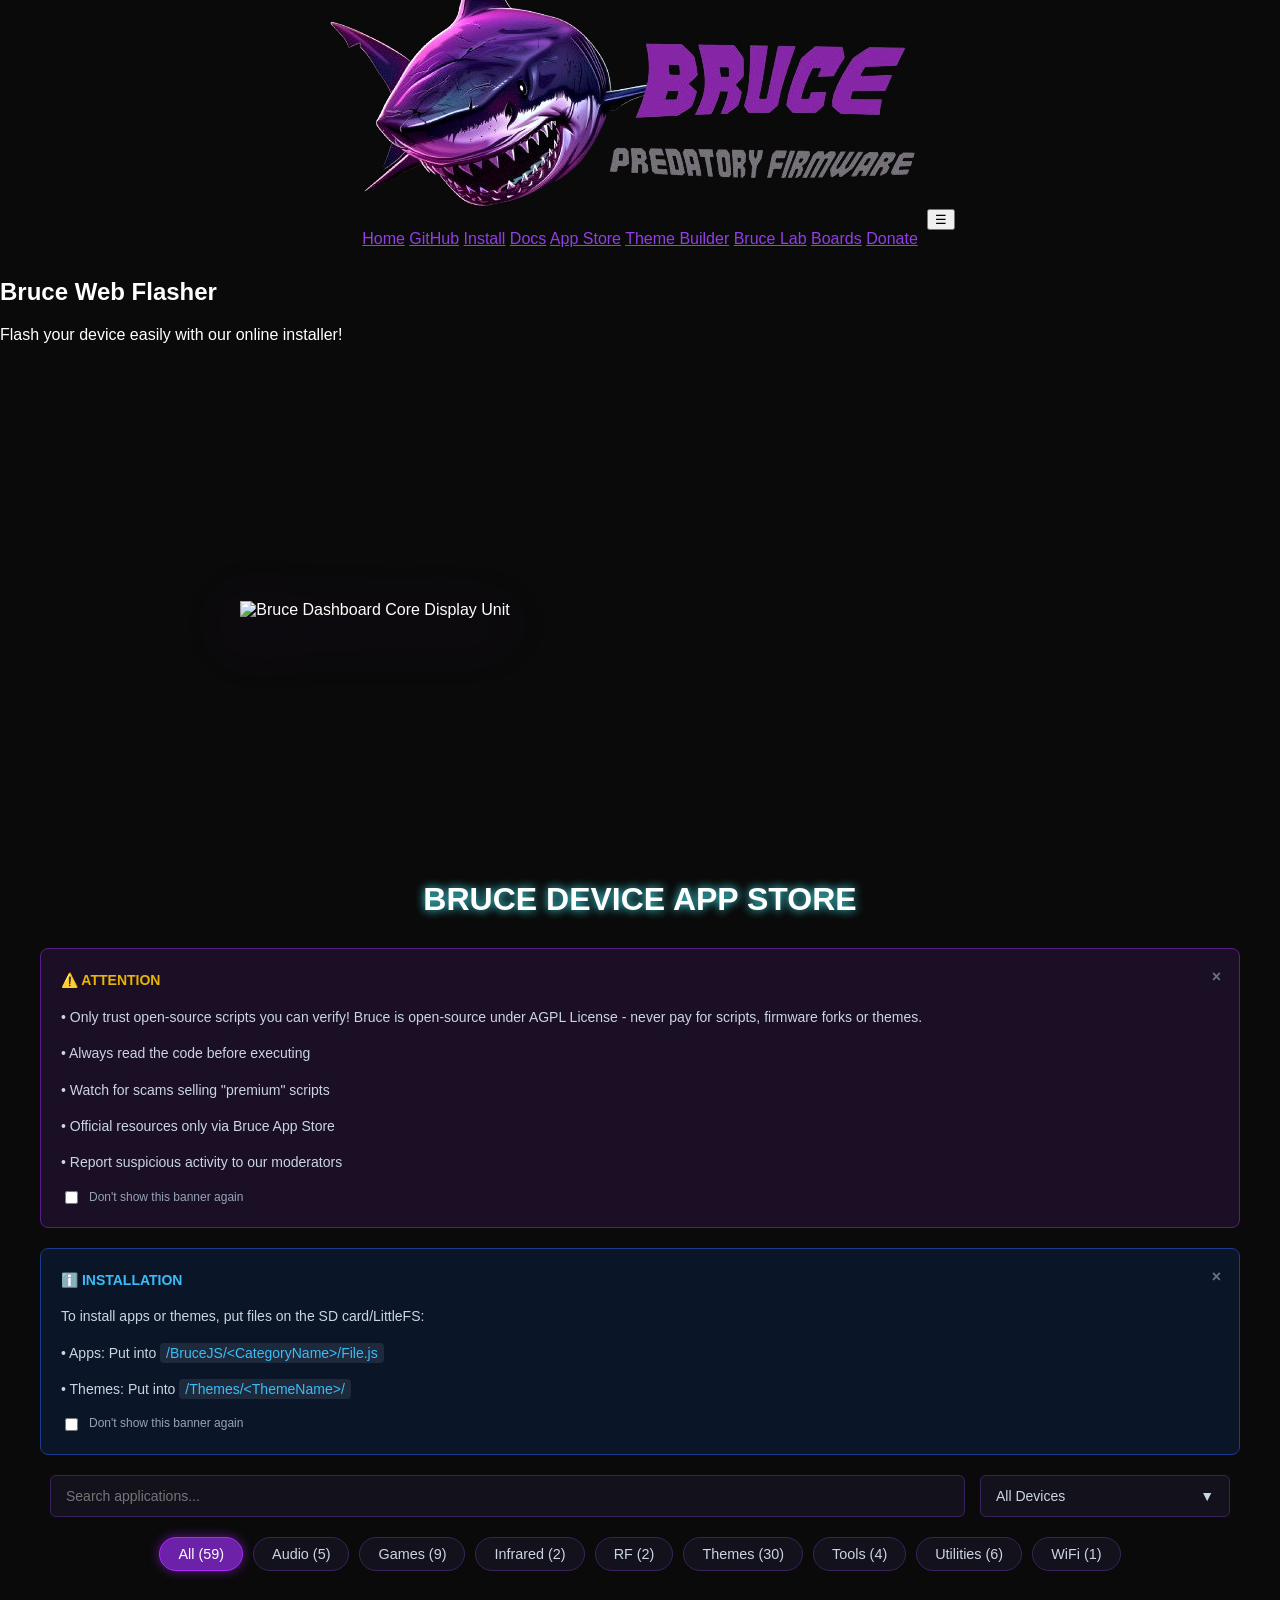
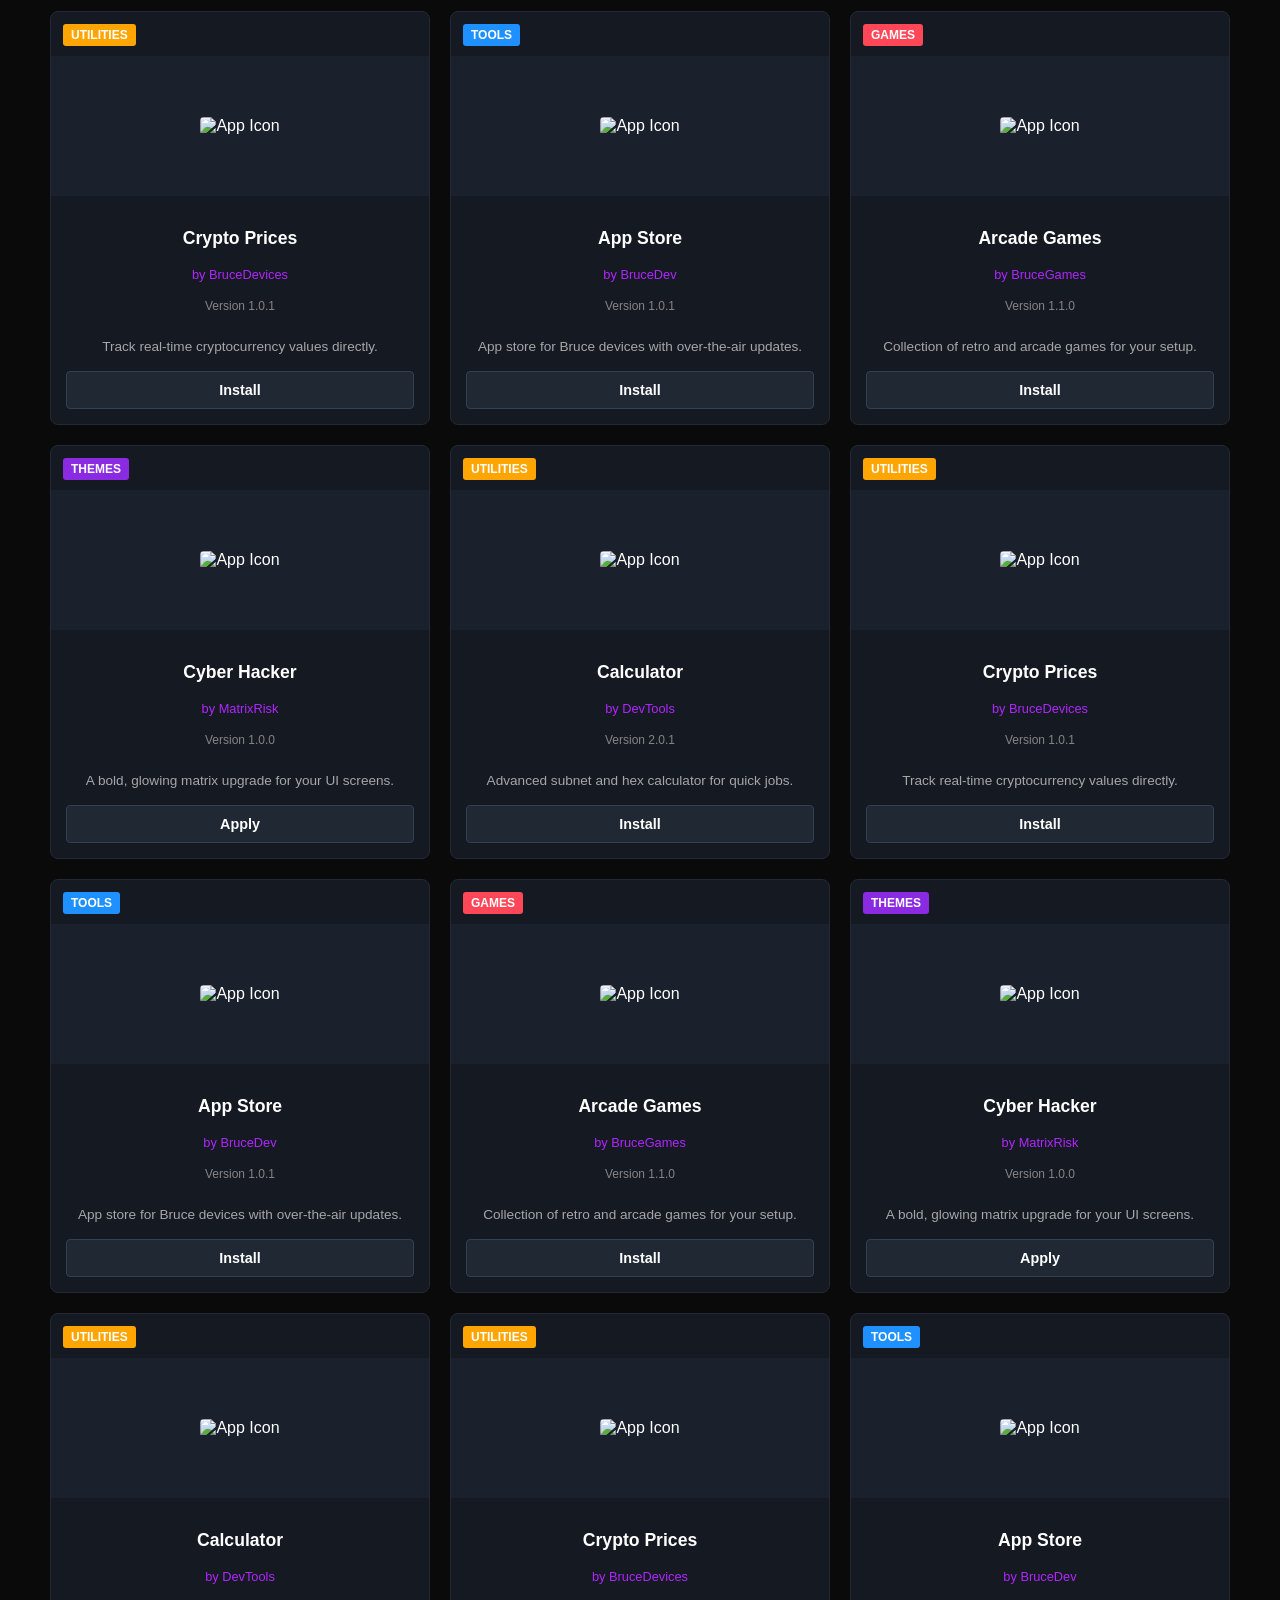
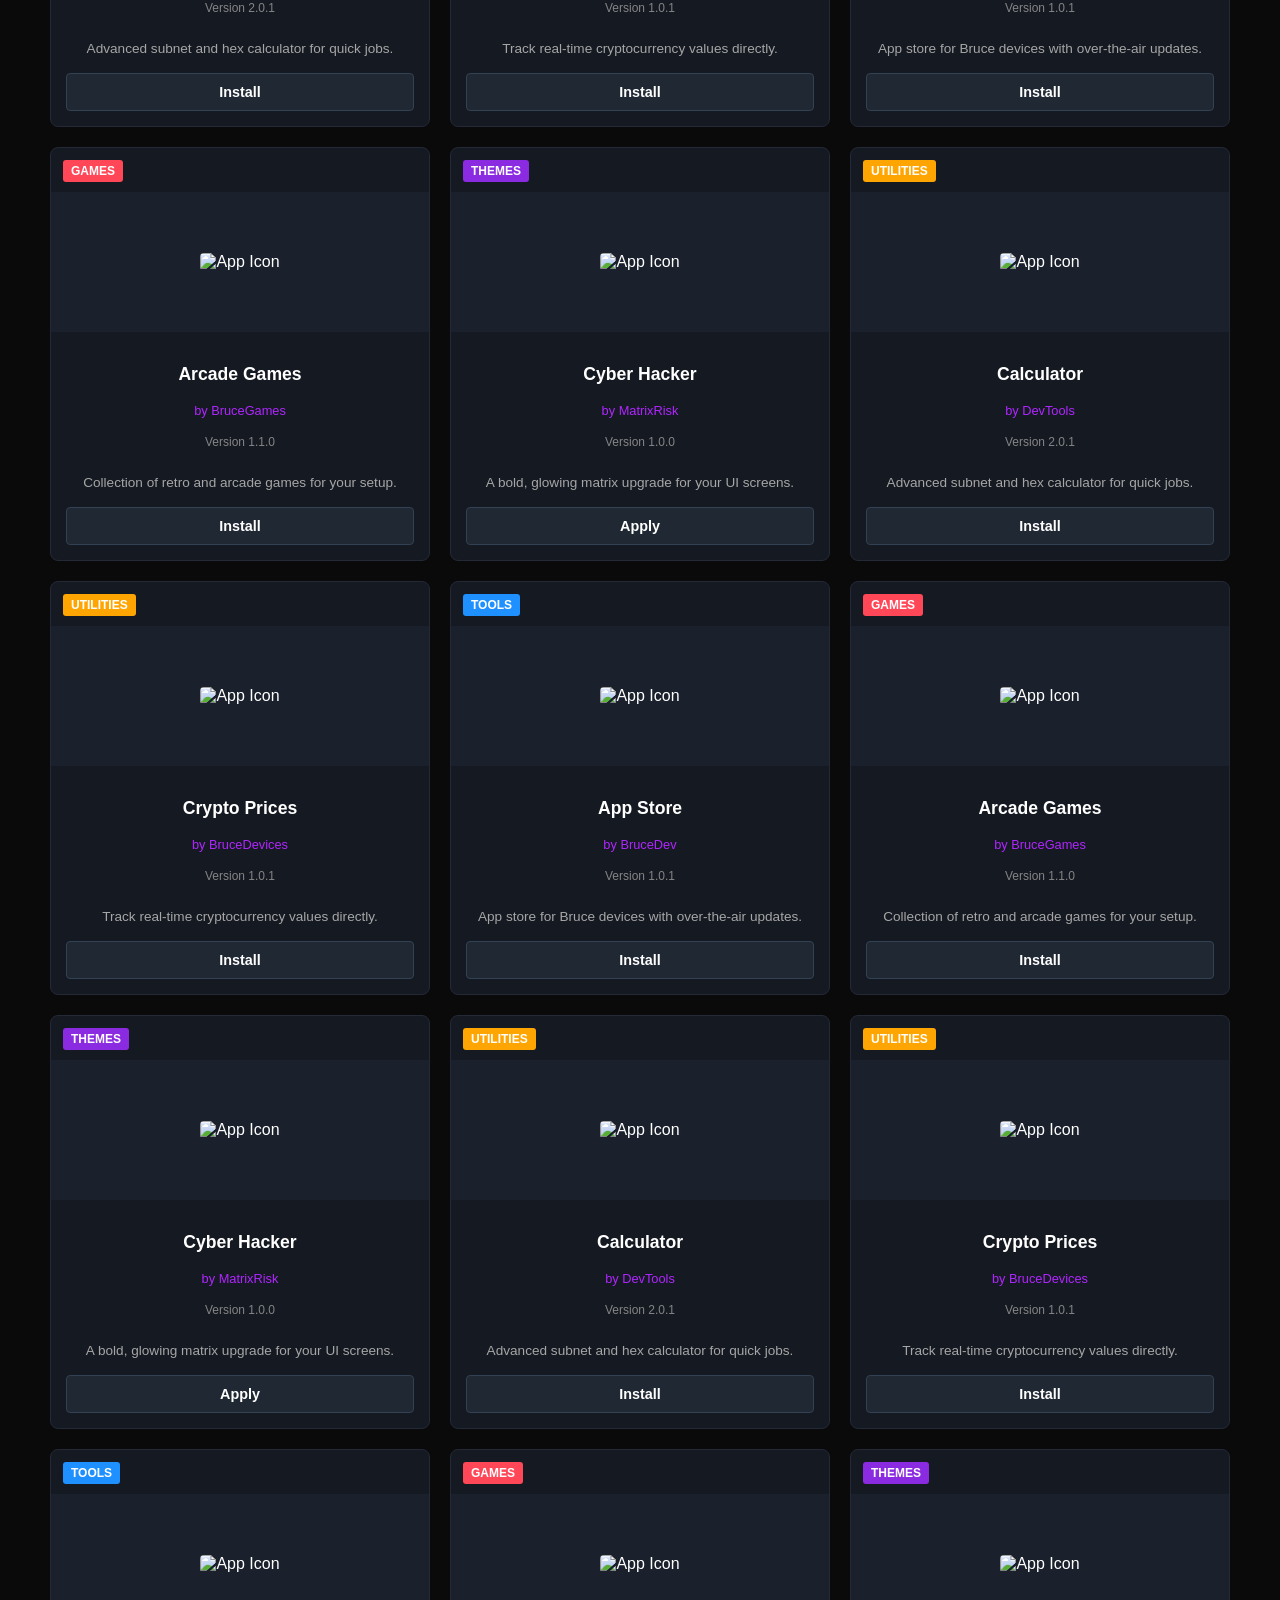
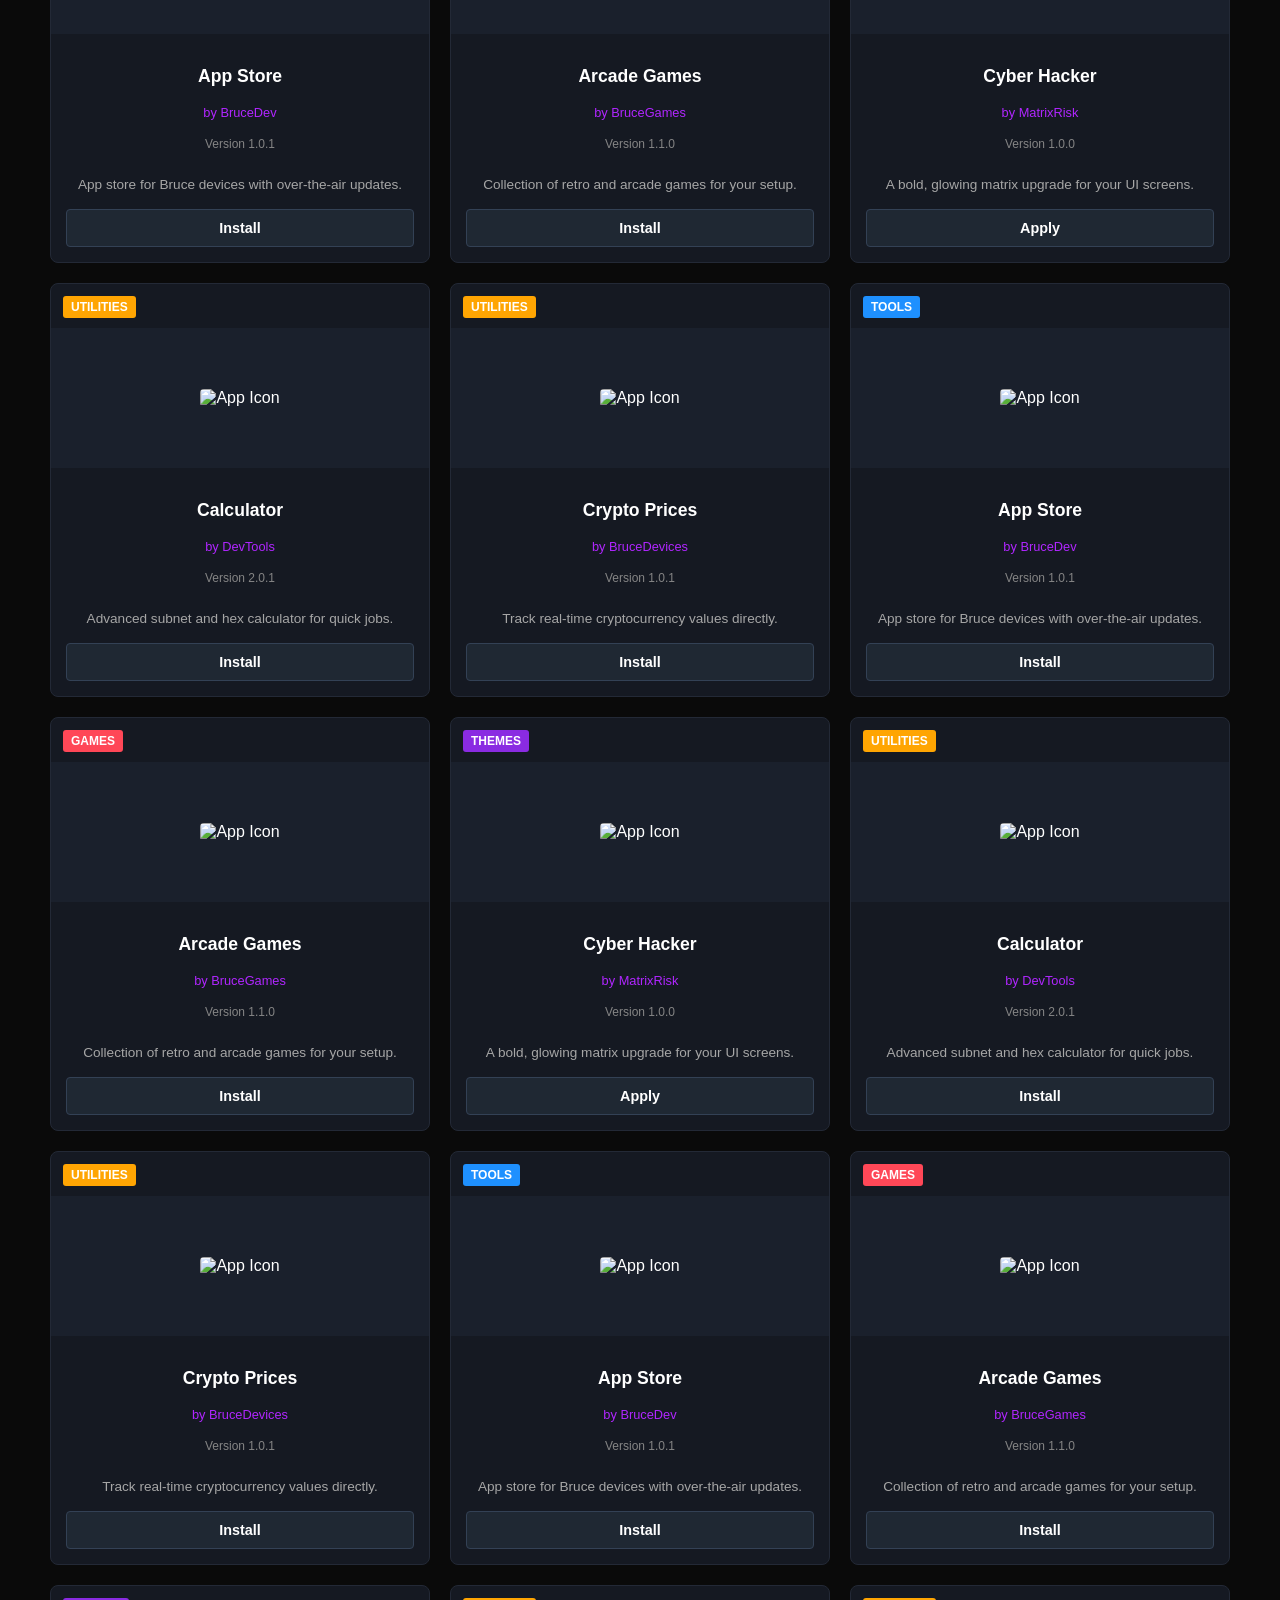
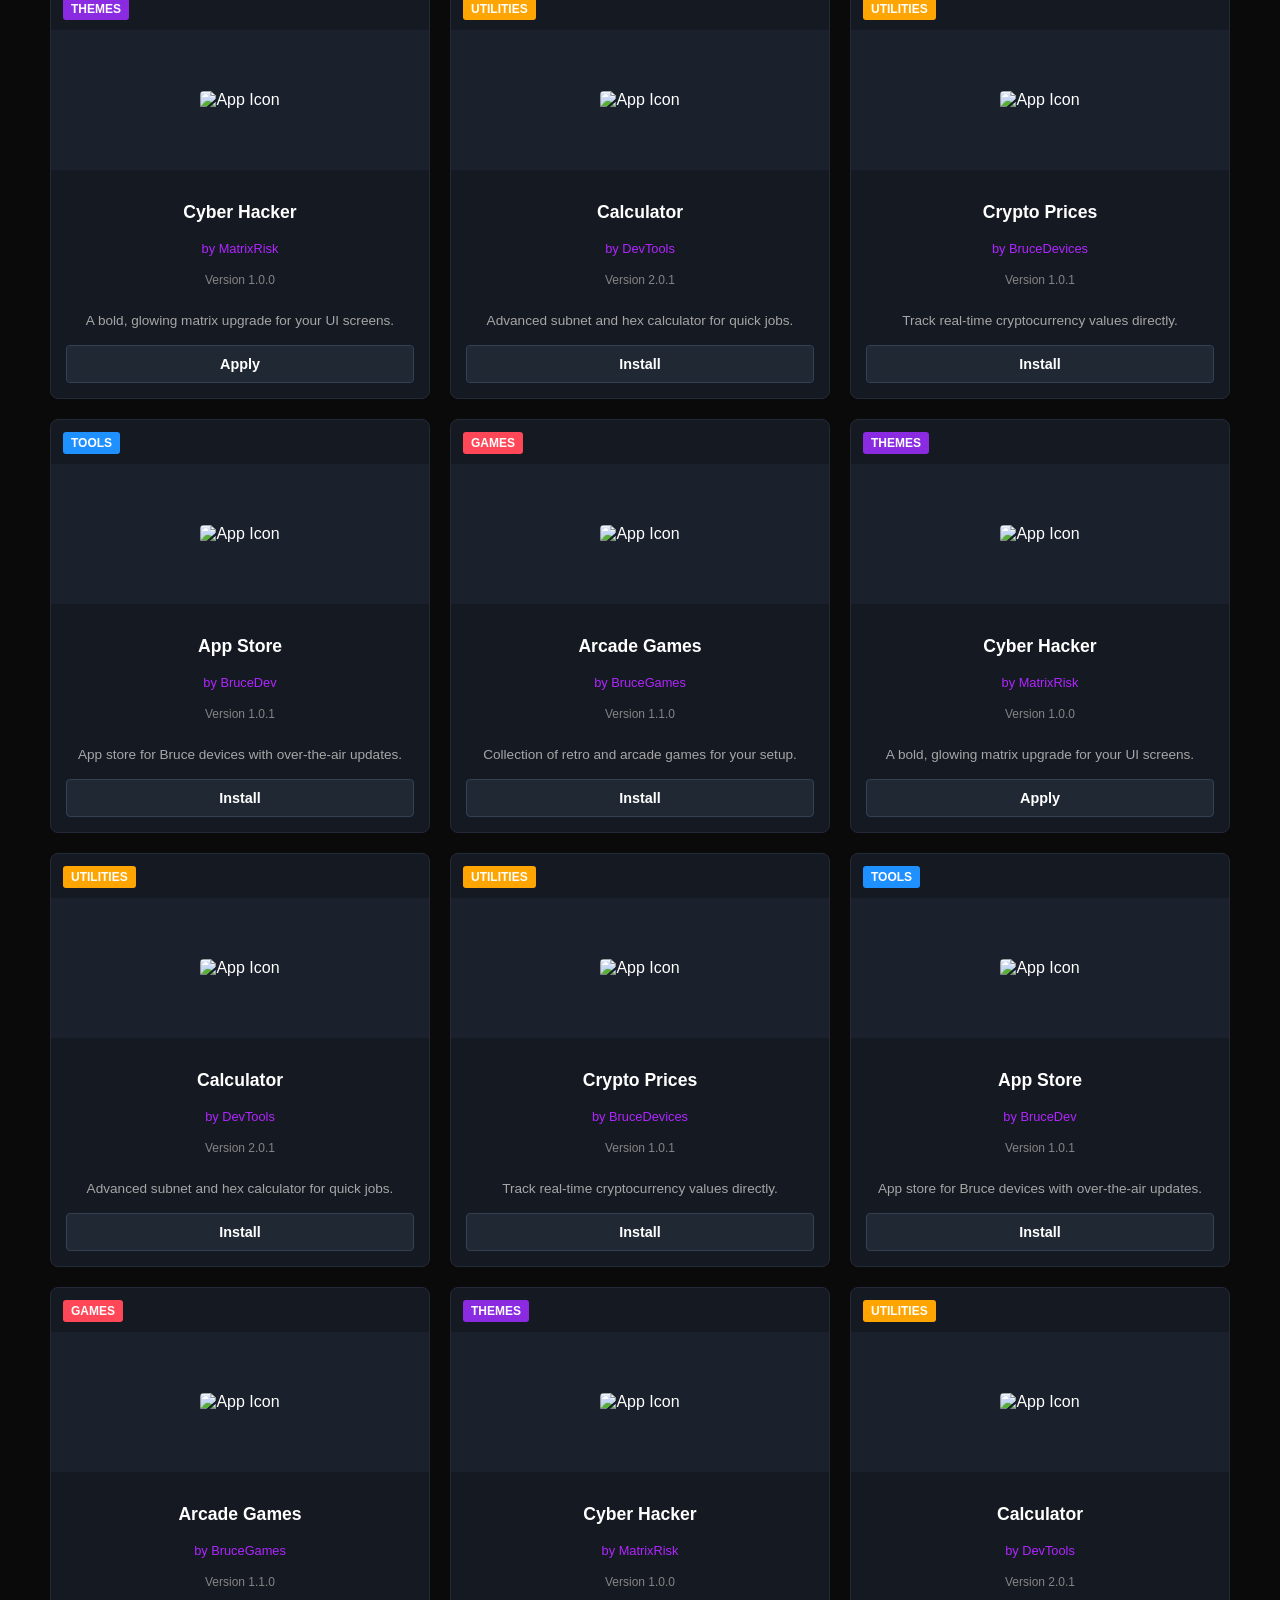
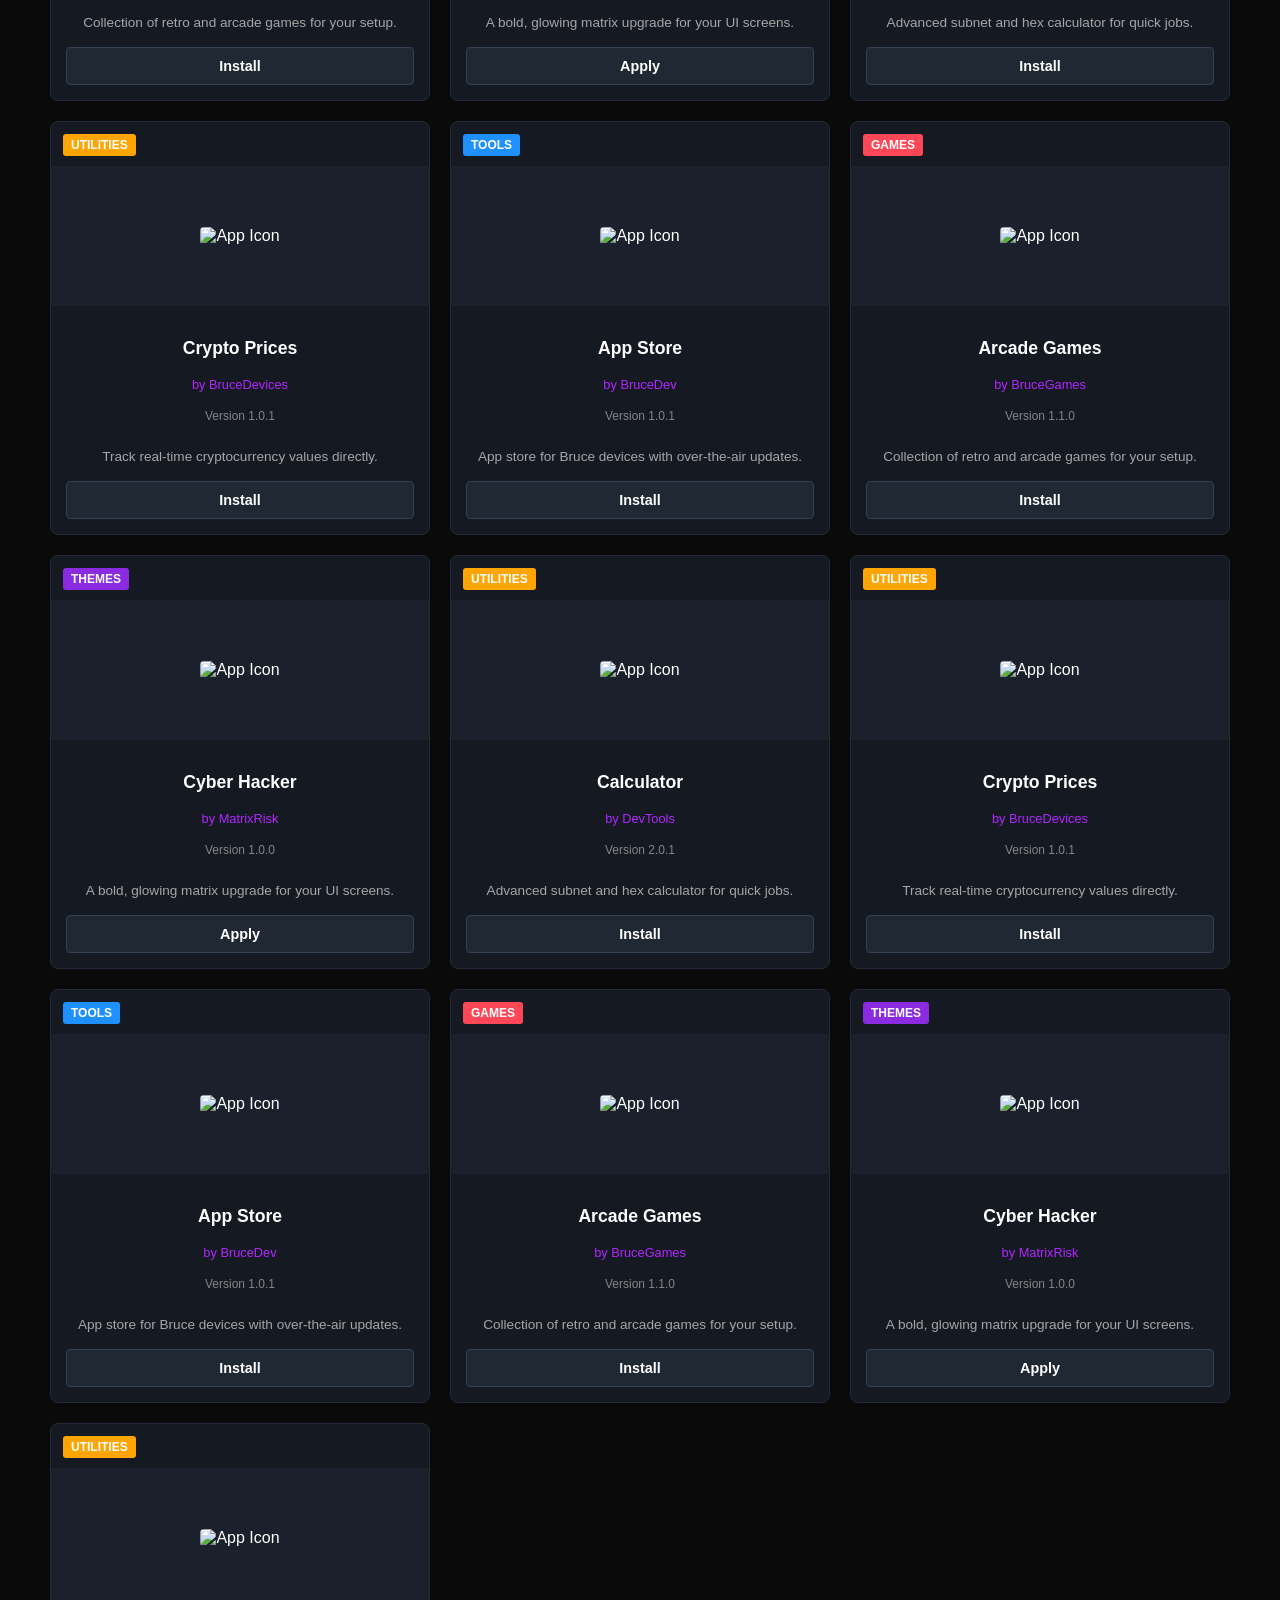
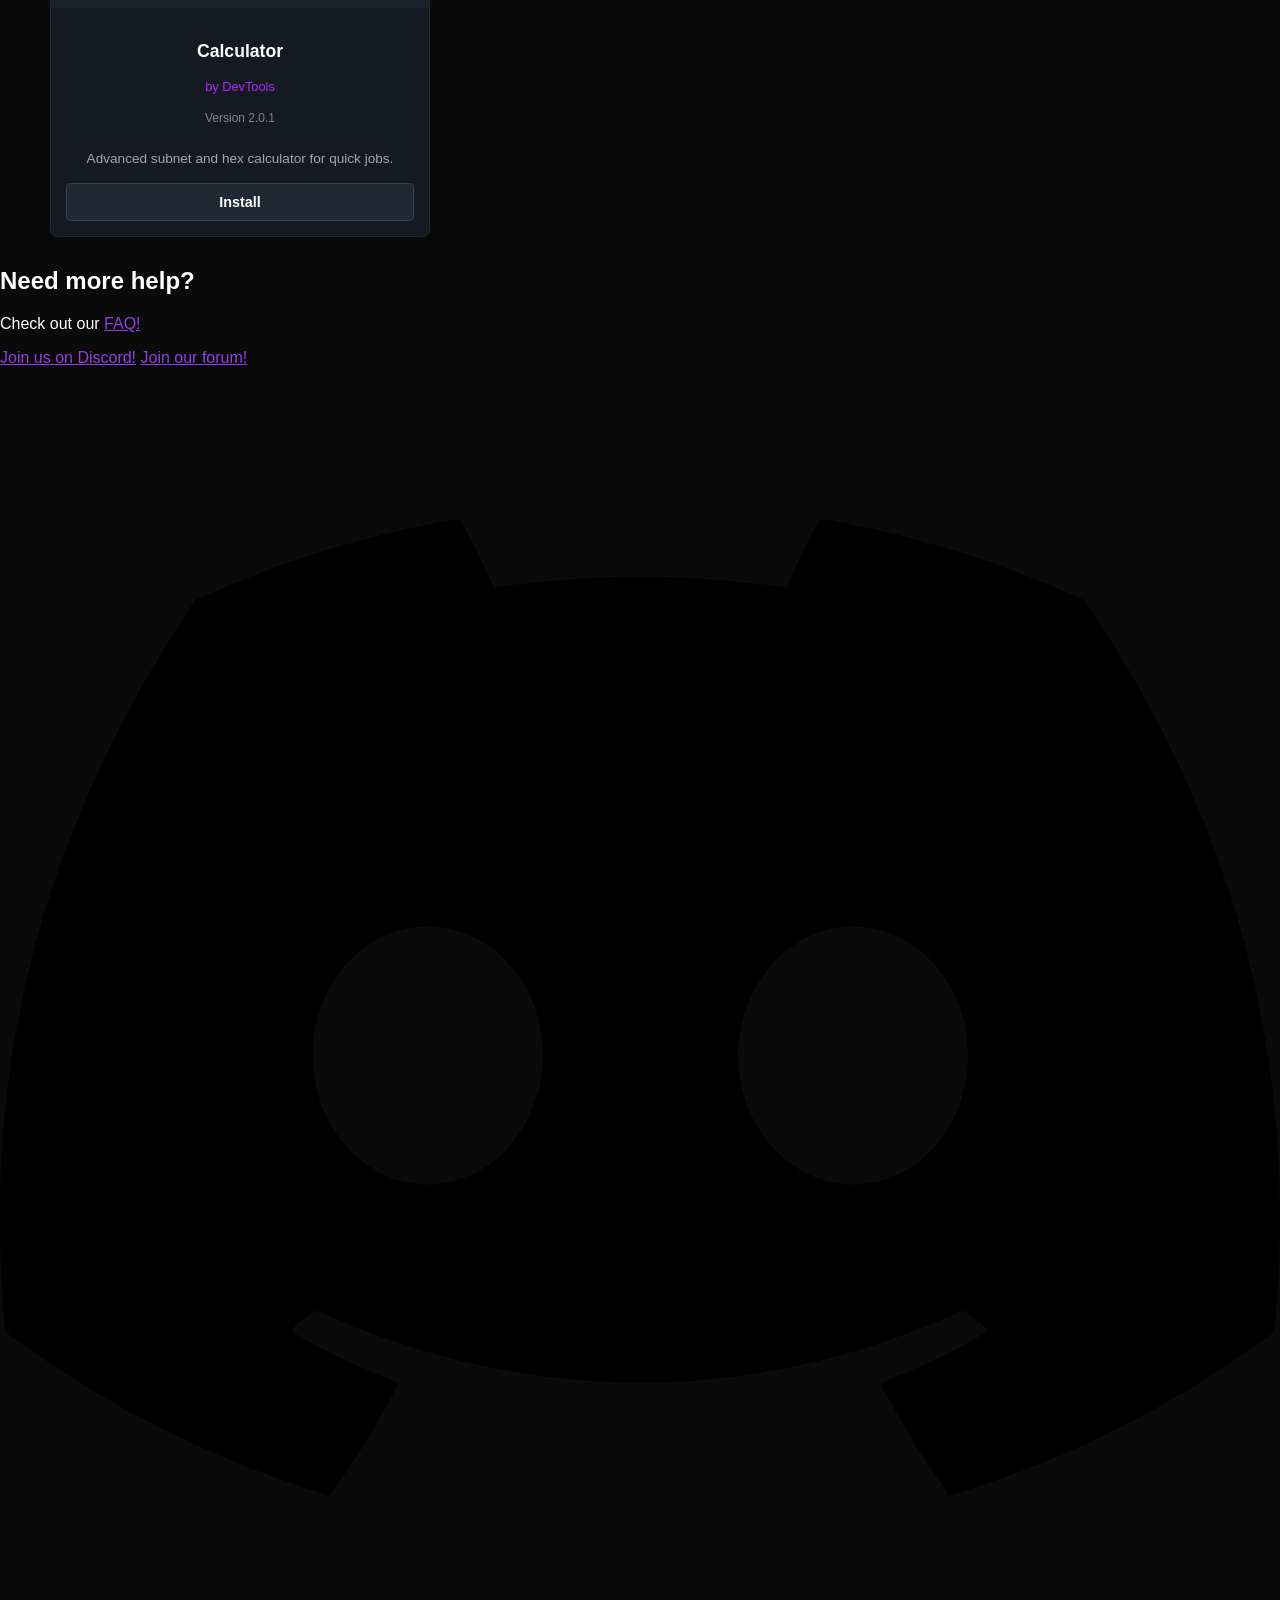
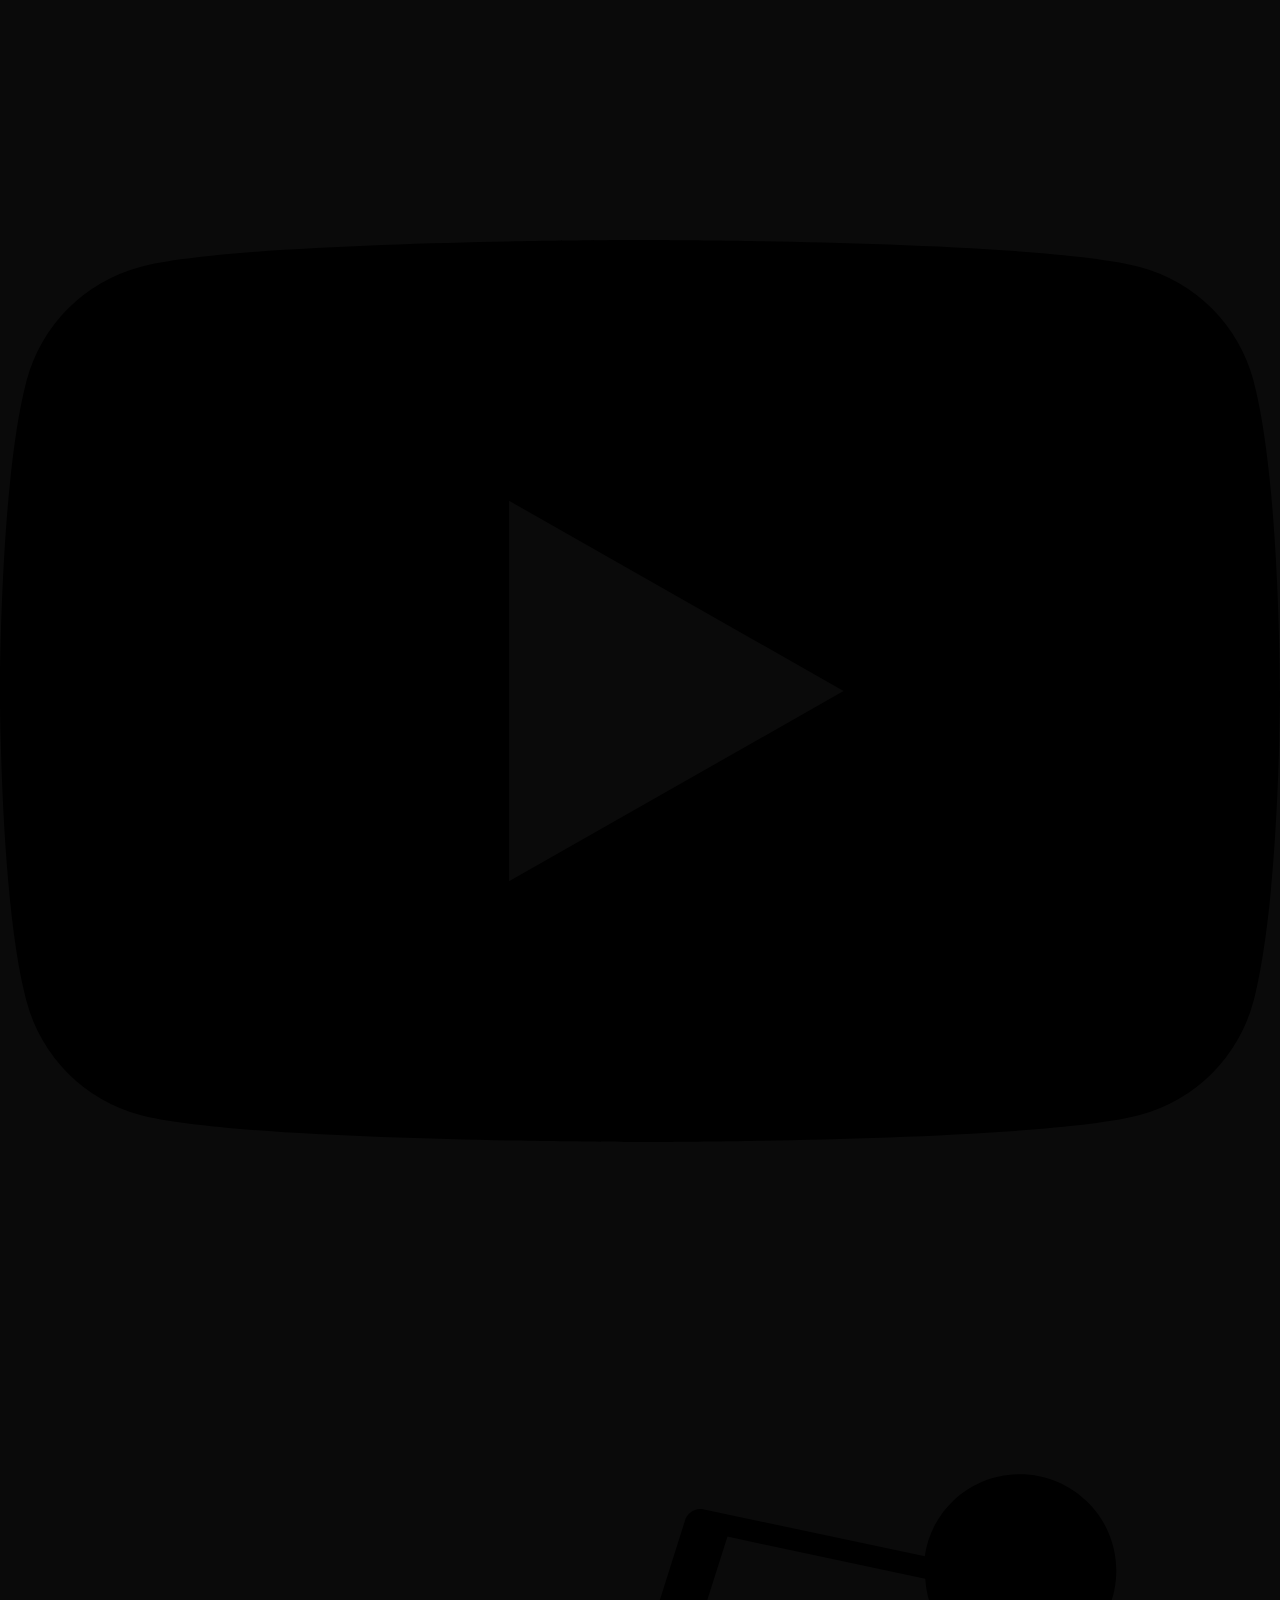
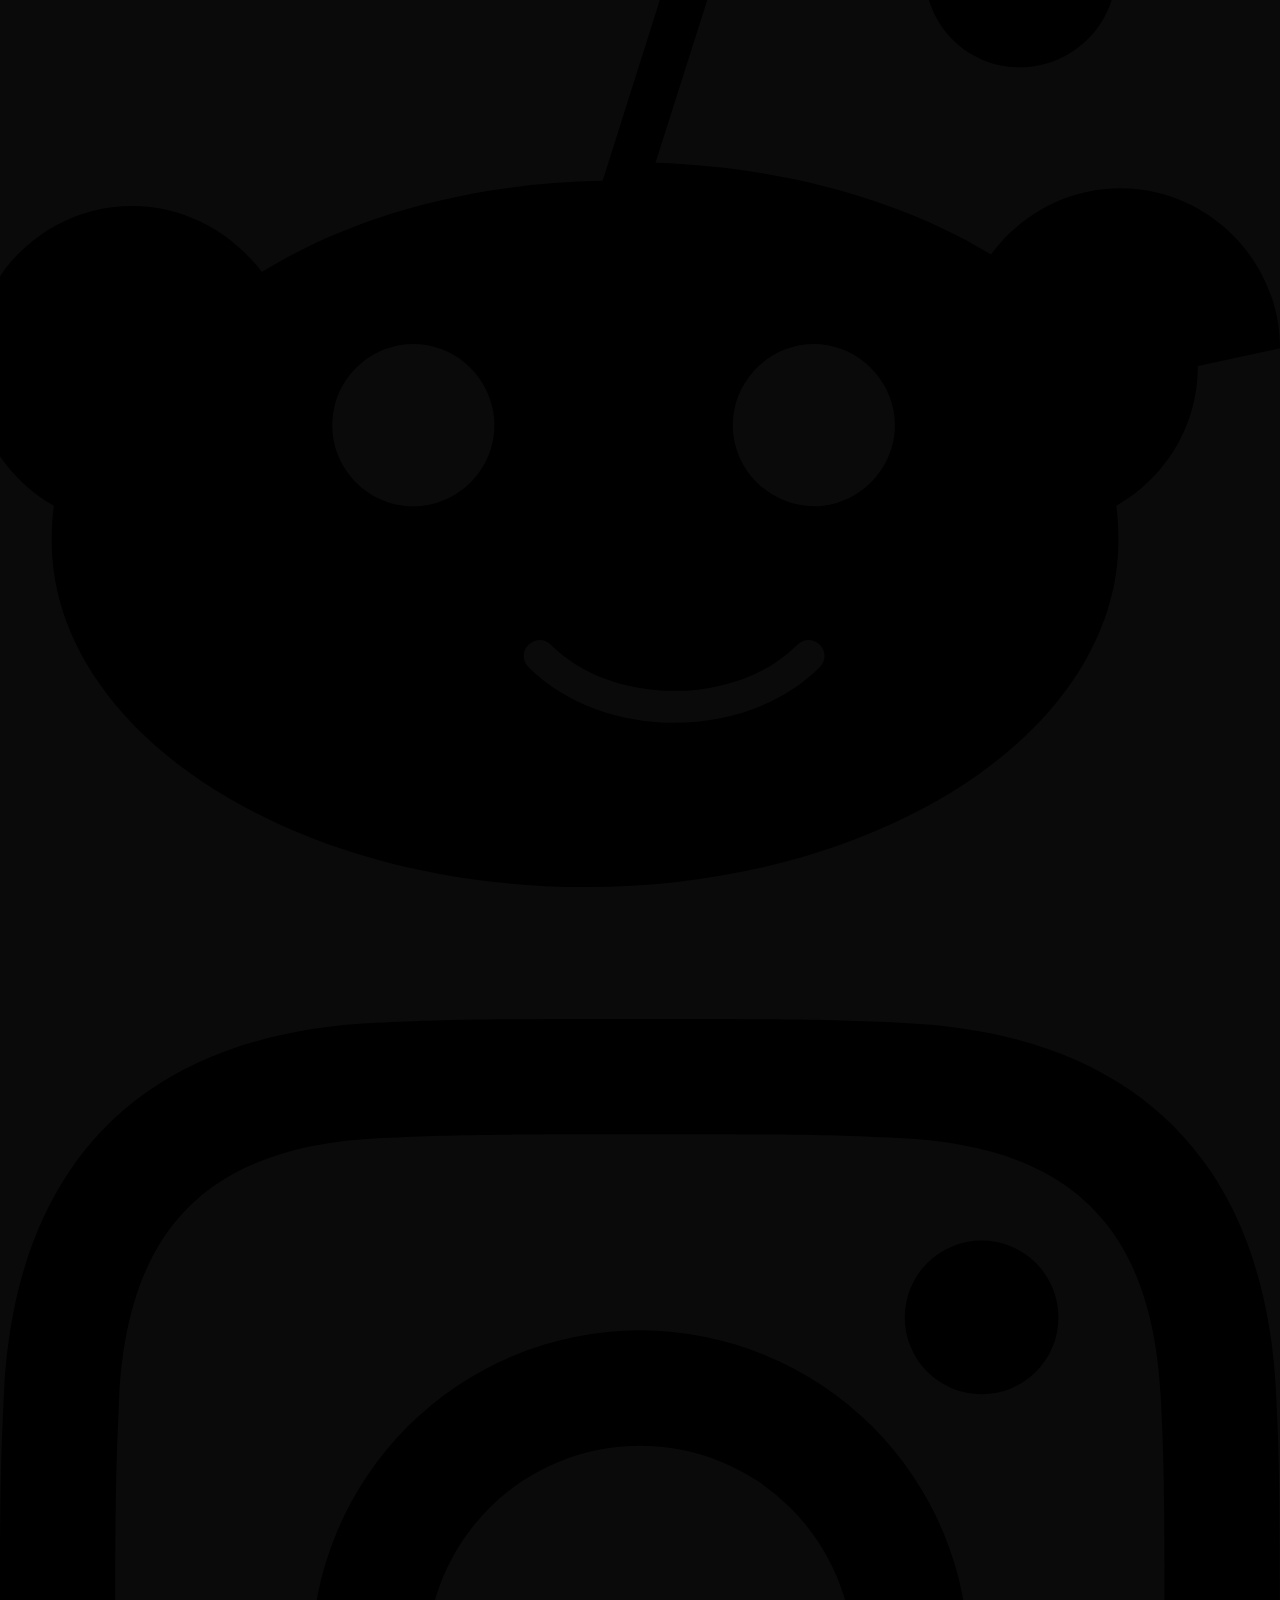
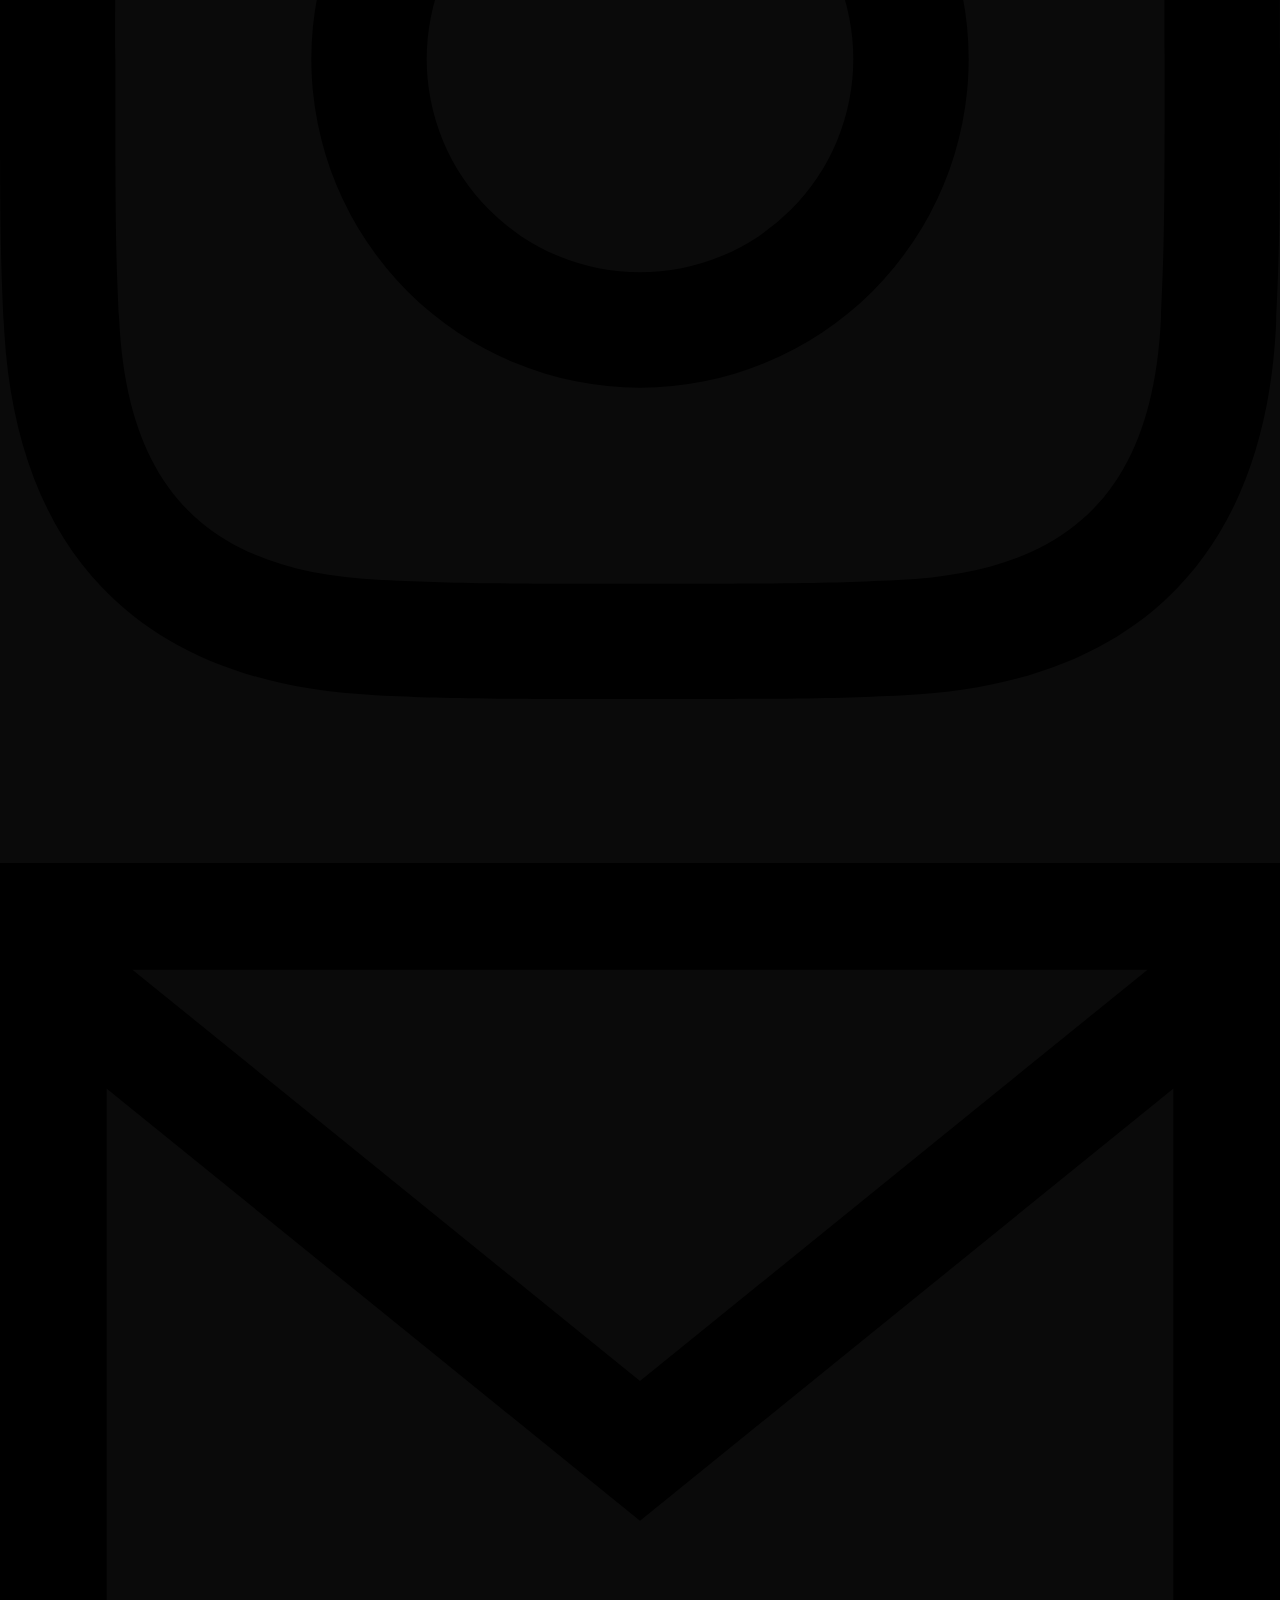
==== appstore.html @ 7baca7ca "Update appstore.html" ====
<!doctype html>
<html lang="en">
	<head>
		<meta charset="utf-8" />
		<link rel="icon" href="./favicon.ico" />
		<meta name="viewport" content="width=device-width, initial-scale=1" />
		<meta class="description" content="Predatory ESP32 Firmware Bruce"/> 
		<title>Bruce Firmware</title>

		<script src="https://cdn.tailwindcss.com"></script>

		<style>
			* { box-sizing: border-box; }
			html { scroll-behavior: smooth; overflow-x: hidden !important; }
			body { font-family: 'Inter', sans-serif; margin: 0; padding: 0; background-color: #0a0a0a; color: #ffffff; }
			a { color: #943ee5; }
			
			.table-wrapper::-webkit-scrollbar { display: none; }
			.table-wrapper { -ms-overflow-style: none; scrollbar-width: none; }
			
			.dot { cursor: pointer; transition: background-color 0.3s, transform 0.3s; }
			.dot.active { background-color: #b026ff !important; transform: scale(1.3); }
			
			/* Neon Color Configuration */
			.btn-active {
				background-color: #b026ff !important;
				color: white !important;
				border-color: #b026ff !important;
				box-shadow: 0 0 15px rgba(176, 38, 255, 0.6);
			}
			.btn-inactive {
				color: #c870ff !important;
				border-color: rgba(176, 38, 255, 0.4) !important;
				background-color: transparent;
			}
			
			/* Slider Area Sizing */
			.big-slider-container {
				width: 100%;
				max-width: 750px;
				height: 500px;
				display: flex;
				align-items: center;
				justify-content: center;
				background: transparent !important;
				box-shadow: none !important;
				filter: none !important;
			}
			.big-slider-container img {
				max-width: 100%;
				max-height: 100%;
				object-fit: contain;
				transition: opacity 0.2s ease-in-out;
				filter: drop-shadow(0 15px 30px rgba(176, 38, 255, 0.4));
			}

			header {
				text-align: center;
				margin-bottom: 30px;
			}

			header h1 {
				color: #ffffff;
				text-shadow: 0 0 10px #45f3ff;
				margin-bottom: 20px;
				font-size: 2rem;
			}

			/* ==================== THEME BANNERS ==================== */
			.custom-banner {
				width: 100%;
				max-width: 1200px;
				margin: 0 auto 20px auto;
				padding: 20px;
				border-radius: 8px;
				font-size: 14px;
				line-height: 1.6;
				position: relative;
			}
			.banner-close {
				position: absolute;
				top: 15px;
				right: 18px;
				color: #64748b;
				cursor: pointer;
				font-size: 16px;
				font-weight: bold;
			}
			.banner-head {
				font-weight: bold;
				margin-bottom: 10px;
				display: flex;
				align-items: center;
				gap: 8px;
			}
			.attention-box {
				background-color: #1a0f24 !important;
				border: 1px solid #581c87 !important;
			}
			.attention-box .banner-head {
				color: #eab308 !important;
			}
			.installation-box {
				background-color: #0b1528 !important;
				border: 1px solid #1e3a8a !important;
			}
			.installation-box .banner-head {
				color: #38bdf8 !important;
			}
			.code-inline {
				background-color: #1e293b;
				padding: 2px 6px;
				border-radius: 4px;
				color: #38bdf8;
			}
			.checkbox-hide-opt {
				display: flex;
				align-items: center;
				gap: 8px;
				font-size: 12px;
				color: #94a3b8;
				margin-top: 12px;
				cursor: pointer;
			}
			.checkbox-hide-opt input {
				accent-color: #b026ff;
			}

			/* ==================== SEARCH BAR & ALL DEVICES DROPDOWN SECTION ==================== */
			.search-control-bar {
				display: flex;
				gap: 15px;
				width: 100%;
				max-width: 1200px;
				margin: 0 auto 20px auto;
				padding: 0 10px;
			}
			
			.search-input-field {
				flex: 1;
				background-color: #13111c;
				border: 1px solid #3b225c;
				border-radius: 6px;
				padding: 12px 15px;
				color: #e2e8f0;
				font-size: 14px;
				outline: none;
				transition: all 0.3s ease;
			}
			.search-input-field:focus {
				border-color: #b026ff;
				box-shadow: 0 0 10px rgba(176, 38, 255, 0.4);
			}

			/* Custom Dropdown Styling */
			.device-dropdown-container {
				position: relative;
				width: 250px;
			}
			.device-dropdown-trigger {
				width: 100%;
				padding: 12px 15px;
				background-color: #13111c;
				border: 1px solid #3b225c;
				border-radius: 6px;
				color: #cbd5e1;
				cursor: pointer;
				display: flex;
				justify-content: space-between;
				align-items: center;
				font-size: 14px;
			}
			.device-dropdown-trigger:hover {
				border-color: #b026ff;
			}
			.device-dropdown-menu {
				display: none;
				position: absolute;
				top: 100%;
				left: 0;
				width: 100%;
				background-color: #13111c;
				border: 1px solid #3b225c;
				border-radius: 6px;
				margin-top: 5px;
				z-index: 1000;
				box-shadow: 0 4px 15px rgba(0,0,0,0.6);
				max-height: 280px;
				overflow-y: auto;
			}
			.device-dropdown-menu.show {
				display: block;
			}
			.device-inner-search {
				width: calc(100% - 20px);
				margin: 10px;
				padding: 8px;
				background-color: #0a0a0a;
				border: 1px solid #3b225c;
				border-radius: 4px;
				color: white;
				font-size: 13px;
				outline: none;
			}
			.device-dropdown-item {
				padding: 10px 15px;
				cursor: pointer;
				color: #cbd5e1;
				font-size: 13px;
				transition: background 0.2s;
			}
			.device-dropdown-item:hover {
				background-color: #6b21a8;
				color: #ffffff;
			}
			.device-dropdown-item.selected {
				background-color: #b026ff;
				color: #ffffff;
				font-weight: bold;
			}

			/* Filter Tabs Layout */
			.filter-container {
				display: flex;
				justify-content: center;
				gap: 10px;
				flex-wrap: wrap;
				margin-bottom: 30px;
				max-width: 1200px;
				margin-left: auto;
				margin-right: auto;
				padding: 0 10px;
			}

			.filter-btn {
				background-color: #13111c;
				color: #cbd5e1;
				border: 1px solid #3b225c;
				padding: 8px 18px;
				border-radius: 20px;
				cursor: pointer;
				font-size: 0.9rem;
				transition: all 0.2s ease;
			}

			.filter-btn:hover, .filter-btn.active {
				background-color: #6b21a8 !important;
				color: #ffffff !important;
				border-color: #b026ff !important;
				box-shadow: 0 0 12px rgba(176, 38, 255, 0.5);
			}

			/* ==================== 3-COLUMNS FIXED GRID LAYER ==================== */
			.app-grid {
				display: grid !important;
				grid-template-columns: repeat(3, minmax(0, 1fr)) !important;
				gap: 20px !important;
				max-width: 1200px !important;
				margin: 0 auto !important;
				padding: 10px !important;
			}

			@media (max-width: 950px) {
				.app-grid { grid-template-columns: repeat(2, minmax(0, 1fr)) !important; }
			}
			@media (max-width: 600px) {
				.app-grid { grid-template-columns: repeat(1, minmax(0, 1fr)) !important; }
			}

			/* App Card Style */
			.app-card {
				background-color: #151922;
				border: 1px solid #232936;
				border-radius: 8px;
				overflow: hidden;
				display: flex;
				flex-direction: column;
				transition: transform 0.2s, border-color 0.2s, box-shadow 0.2s;
			}

			.app-card:hover {
				transform: translateY(-5px);
				border-color: #b026ff;
				box-shadow: 0 4px 15px rgba(176, 38, 255, 0.2);
			}

			/* Badge/Tag Colors */
			.card-badge {
				font-size: 0.75rem;
				padding: 4px 8px;
				color: #fff;
				align-self: flex-start;
				margin: 12px 0 0 12px;
				border-radius: 3px;
				text-transform: uppercase;
				font-weight: bold;
			}

			.card-badge.tools { background-color: #1e90ff; }
			.card-badge.games { background-color: #ff4757; }
			.card-badge.themes { background-color: #8a2be2; }
			.card-badge.utilities { background-color: #ffa502; }
			.card-badge.audio { background-color: #10b981; }
			.card-badge.infrared { background-color: #ec4899; }
			.card-badge.rf { background-color: #3b82f6; }
			.card-badge.wifi { background-color: #ef4444; }

			/* Image Section */
			.app-img-container {
				width: 100%;
				height: 140px;
				display: flex;
				justify-content: center;
				align-items: center;
				padding: 10px;
				background-color: #1a202c;
				margin-top: 10px;
			}

			.app-img-container img {
				max-width: 100%;
				max-height: 100%;
				object-fit: contain;
				border-radius: 4px;
			}

			/* App Info */
			.app-info {
				padding: 15px;
				text-align: center;
				display: flex;
				flex-direction: column;
				flex-grow: 1;
			}

			.app-title {
				font-size: 1.1rem;
				color: #ffffff;
				margin-bottom: 5px;
			}

			.app-author {
				font-size: 0.8rem;
				color: #b026ff;
				margin-bottom: 5px;
			}

			.app-version {
				font-size: 0.75rem;
				color: #858585;
				margin-bottom: 10px;
			}

			.app-desc {
				font-size: 0.85rem;
				color: #a6a6a6;
				line-height: 1.4;
				margin-bottom: 15px;
				flex-grow: 1;
			}

			/* Button */
			.app-link {
				display: block;
				background-color: #1f2833;
				color: #fff;
				text-decoration: none;
				padding: 10px;
				border-radius: 4px;
				font-size: 0.9rem;
				font-weight: bold;
				border: 1px solid #334155;
				transition: all 0.2s;
			}

			.app-link:hover {
				background-color: #b026ff;
				color: #ffffff;
			}

			.hide {
				display: none !important;
			}
		</style>
		<script type="module" src="https://unpkg.com/esp-web-tools@10/dist/web/install-button.js?module"></script>
	</head>
	<body>
		<div style="display: contents">
			<header class="fixed top-0 left-0 z-[100] w-full bg-[#111] py-3.5 border-b border-neutral-800 shadow-lg">
				<div class="mx-auto w-11/12 max-w-full">
					<nav class="flex items-center justify-between">
						<a href="./" class="flex items-center"><img src="./img/bruce.png" alt="Bruce Logo" class="h-[50px]"/></a> 
						<button id="mobileMenuBtn" class="inline-block text-white hover:text-purple-500 lg:hidden text-2xl" aria-label="Open navigation">☰</button> 
						<div id="navLinks" class="hidden items-center gap-5 lg:flex max-lg:absolute max-lg:top-full max-lg:left-0 max-lg:w-full max-lg:bg-[#111] max-lg:flex-col max-lg:p-5 max-lg:border-b max-lg:border-neutral-800">
							<a href="./" target="_self" class="rounded-lg px-4 py-2.5 text-purple-500 border-b-2 border-purple-500">Home</a>
							<a href="https://github.com/pr3y/Bruce" target="_blank" class="rounded-lg px-4 py-2.5 text-white hover:text-purple-500">GitHub</a>
							<a href="./flasher.html" target="_self" class="inline-block rounded-lg border-2 border-[#b026ff] bg-transparent px-6 py-2 font-semibold text-white transition-all duration-300 ease-in-out hover:scale-105 hover:bg-[#b026ff]">Install</a>
							<a href="https://wiki.bruce.computer" target="_blank" class="rounded-lg px-4 py-2.5 text-white hover:text-purple-500">Docs</a>
							<a href="./appstore" target="_self" class="rounded-lg px-4 py-2.5 text-white hover:text-purple-500">App Store</a>
							<a href="./build_theme.html" target="_self" class="rounded-lg px-4 py-2.5 text-white hover:text-purple-500">Theme Builder</a>
							<a href="./my_bruce" target="_self" class="rounded-lg px-4 py-2.5 text-white hover:text-purple-500">Bruce Lab</a>
							<a href="./boards" target="_self" class="rounded-lg px-4 py-2.5 text-white hover:text-purple-500">Boards</a>
							<a href="./donate" target="_self" class="rounded-lg px-4 py-2.5 text-white hover:text-purple-500">Donate</a>
						</div> 
					</nav>
				</div>
			</header> 

			<section class="relative flex min-h-[400px] w-full flex-col lg:flex-row items-center justify-between overflow-hidden px-6 md:px-12 pt-[140px] pb-10 bg-[#0a0a0a]">
				<div class="relative z-10 flex flex-col justify-center p-4 text-white w-full lg:w-1/2 text-center lg:text-left">
					<h1 class="mb-5 text-4xl font-bold md:text-6xl tracking-tight">Bruce Web Flasher</h1> 
					<p class="mb-7 text-xl text-neutral-400">Flash your device easily with our online installer!</p>
				</div>
				<div class="big-slider-container lg:w-1/2 w-full">
					<img id="sliderImg" src="https://raw.githubusercontent.com/mdarif76769/Bruce-Firmware/main/img/bruce-pcb.png" alt="Bruce Dashboard Core Display Unit">
				</div>
			</section>

			<header>
				<h1>BRUCE DEVICE APP STORE</h1>
			</header>

			<div class="custom-banner attention-box" id="attentionBanner">
				<span class="banner-close" onclick="closeBanner('attentionBanner')">×</span>
				<div class="banner-head">⚠️ ATTENTION</div>
				<p style="color: #cbd5e1; margin-bottom: 5px;">• Only trust open-source scripts you can verify! Bruce is open-source under AGPL License - never pay for scripts, firmware forks or themes.</p>
				<p style="color: #cbd5e1; margin-bottom: 5px;">• Always read the code before executing</p>
				<p style="color: #cbd5e1; margin-bottom: 5px;">• Watch for scams selling "premium" scripts</p>
				<p style="color: #cbd5e1; margin-bottom: 5px;">• Official resources only via Bruce App Store</p>
				<p style="color: #cbd5e1;">• Report suspicious activity to our moderators</p>
				<label class="checkbox-hide-opt">
					<input type="checkbox"> Don't show this banner again
				</label>
			</div>

			<div class="custom-banner installation-box" id="installBanner">
				<span class="banner-close" onclick="closeBanner('installBanner')">×</span>
				<div class="banner-head">ℹ️ INSTALLATION</div>
				<p style="margin-bottom: 8px; color: #cbd5e1;">To install apps or themes, put files on the SD card/LittleFS:</p>
				<p style="color: #cbd5e1; margin-bottom: 4px;">• Apps: Put into <span class="code-inline">/BruceJS/&lt;CategoryName&gt;/File.js</span></p>
				<p style="color: #cbd5e1;">• Themes: Put into <span class="code-inline">/Themes/&lt;ThemeName&gt;/</span></p>
				<label class="checkbox-hide-opt">
					<input type="checkbox"> Don't show this banner again
				</label>
			</div>

			<div class="search-control-bar">
				<input type="text" id="appSearchInput" class="search-input-field" placeholder="Search applications..." onkeyup="searchApps()">
				
				<div class="device-dropdown-container">
					<div class="device-dropdown-trigger" id="deviceTrigger">
						<span id="selectedDeviceName">All Devices</span>
						<span>▼</span>
					</div>
					<div class="device-dropdown-menu" id="deviceMenu">
						<input type="text" class="device-inner-search" id="deviceInnerSearch" placeholder="Search devices..." onkeyup="searchDevicesFn()">
						<div class="device-dropdown-item selected" data-value="all" onclick="selectDeviceItem(this)">All Devices</div>
						<div class="device-dropdown-item" data-value="m5stack cardputer" onclick="selectDeviceItem(this)">M5Stack Cardputer</div>
						<div class="device-dropdown-item" data-value="m5stack cardputer adv" onclick="selectDeviceItem(this)">M5Stack Cardputer Adv</div>
						<div class="device-dropdown-item" data-value="m5stack sticks3" onclick="selectDeviceItem(this)">M5Stack StickS3</div>
						<div class="device-dropdown-item" data-value="m5stack stickc-plus 2" onclick="selectDeviceItem(this)">M5Stack StickC-Plus 2</div>
					</div>
				</div>
			</div>

			<div class="filter-container">
				<button class="filter-btn active" onclick="filterApps('all')">All (59)</button>
				<button class="filter-btn" onclick="filterApps('audio')">Audio (5)</button>
				<button class="filter-btn" onclick="filterApps('games')">Games (9)</button>
				<button class="filter-btn" onclick="filterApps('infrared')">Infrared (2)</button>
				<button class="filter-btn" onclick="filterApps('rf')">RF (2)</button>
				<button class="filter-btn" onclick="filterApps('themes')">Themes (30)</button>
				<button class="filter-btn" onclick="filterApps('tools')">Tools (4)</button>
				<button class="filter-btn" onclick="filterApps('utilities')">Utilities (6)</button>
				<button class="filter-btn" onclick="filterApps('wifi')">WiFi (1)</button>
			</div>

			<div class="app-grid" id="appsGridContainer">

				<div class="app-card" data-category="utilities" data-device="m5stack cardputer, m5stack sticks3"> 
					<span class="card-badge utilities">Utilities</span>
					<div class="app-img-container">
						<img src="https://via.placeholder.com/100" alt="App Icon">
					</div>
					<div class="app-info">
						<h3 class="app-title">Crypto Prices</h3> 
						<p class="app-author">by BruceDevices</p> 
						<p class="app-version">Version 1.0.1</p> 
						<p class="app-desc">Track real-time cryptocurrency values directly.</p> 
						<a href="YOUR_APP_URL_HERE" class="app-link">Install</a>
					</div>
				</div>

				<div class="app-card" data-category="tools" data-device="m5stack cardputer, m5stack cardputer adv, m5stack sticks3, m5stack stickc-plus 2"> 
					<span class="card-badge tools">Tools</span>
					<div class="app-img-container">
						<img src="https://via.placeholder.com/100" alt="App Icon">
					</div>
					<div class="app-info">
						<h3 class="app-title">App Store</h3> 
						<p class="app-author">by BruceDev</p> 
						<p class="app-version">Version 1.0.1</p> 
						<p class="app-desc">App store for Bruce devices with over-the-air updates.</p> 
						<a href="YOUR_APP_URL_HERE" class="app-link">Install</a>
					</div>
				</div>

				<div class="app-card" data-category="games" data-device="m5stack cardputer, m5stack cardputer adv">
					<span class="card-badge games">Games</span>
					<div class="app-img-container">
						<img src="https://via.placeholder.com/100" alt="App Icon">
					</div>
					<div class="app-info">
						<h3 class="app-title">Arcade Games</h3>
						<p class="app-author">by BruceGames</p>
						<p class="app-version">Version 1.1.0</p>
						<p class="app-desc">Collection of retro and arcade games for your setup.</p>
						<a href="YOUR_APP_URL_HERE" class="app-link">Install</a>
					</div>
				</div>

				<div class="app-card" data-category="themes" data-device="m5stack stickc-plus 2, m5stack sticks3">
					<span class="card-badge themes">Themes</span>
					<div class="app-img-container">
						<img src="https://via.placeholder.com/100" alt="App Icon">
					</div>
					<div class="app-info">
						<h3 class="app-title">Cyber Hacker</h3>
						<p class="app-author">by MatrixRisk</p>
						<p class="app-version">Version 1.0.0</p>
						<p class="app-desc">A bold, glowing matrix upgrade for your UI screens.</p>
						<a href="YOUR_APP_URL_HERE" class="app-link">Apply</a>
					</div>
				</div>

				<div class="app-card" data-category="utilities" data-device="m5stack cardputer, m5stack cardputer adv, m5stack sticks3, m5stack stickc-plus 2">
					<span class="card-badge utilities">Utilities</span>
					<div class="app-img-container">
						<img src="https://via.placeholder.com/100" alt="App Icon">
					</div>
					<div class="app-info">
						<h3 class="app-title">Calculator</h3>
						<p class="app-author">by DevTools</p>
						<p class="app-version">Version 2.0.1</p>
						<p class="app-desc">Advanced subnet and hex calculator for quick jobs.</p>
						<a href="YOUR_APP_URL_HERE" class="app-link">Install</a>
					</div>
				</div>
			
				<div class="app-card" data-category="utilities" data-device="m5stack cardputer, m5stack sticks3"> 
					<span class="card-badge utilities">Utilities</span>
					<div class="app-img-container">
						<img src="https://via.placeholder.com/100" alt="App Icon">
					</div>
					<div class="app-info">
						<h3 class="app-title">Crypto Prices</h3> 
						<p class="app-author">by BruceDevices</p> 
						<p class="app-version">Version 1.0.1</p> 
						<p class="app-desc">Track real-time cryptocurrency values directly.</p> 
						<a href="YOUR_APP_URL_HERE" class="app-link">Install</a>
					</div>
				</div>

				<div class="app-card" data-category="tools" data-device="m5stack cardputer, m5stack cardputer adv, m5stack sticks3, m5stack stickc-plus 2"> 
					<span class="card-badge tools">Tools</span>
					<div class="app-img-container">
						<img src="https://via.placeholder.com/100" alt="App Icon">
					</div>
					<div class="app-info">
						<h3 class="app-title">App Store</h3> 
						<p class="app-author">by BruceDev</p> 
						<p class="app-version">Version 1.0.1</p> 
						<p class="app-desc">App store for Bruce devices with over-the-air updates.</p> 
						<a href="YOUR_APP_URL_HERE" class="app-link">Install</a>
					</div>
				</div>

				<div class="app-card" data-category="games" data-device="m5stack cardputer, m5stack cardputer adv">
					<span class="card-badge games">Games</span>
					<div class="app-img-container">
						<img src="https://via.placeholder.com/100" alt="App Icon">
					</div>
					<div class="app-info">
						<h3 class="app-title">Arcade Games</h3>
						<p class="app-author">by BruceGames</p>
						<p class="app-version">Version 1.1.0</p>
						<p class="app-desc">Collection of retro and arcade games for your setup.</p>
						<a href="YOUR_APP_URL_HERE" class="app-link">Install</a>
					</div>
				</div>

				<div class="app-card" data-category="themes" data-device="m5stack stickc-plus 2, m5stack sticks3">
					<span class="card-badge themes">Themes</span>
					<div class="app-img-container">
						<img src="https://via.placeholder.com/100" alt="App Icon">
					</div>
					<div class="app-info">
						<h3 class="app-title">Cyber Hacker</h3>
						<p class="app-author">by MatrixRisk</p>
						<p class="app-version">Version 1.0.0</p>
						<p class="app-desc">A bold, glowing matrix upgrade for your UI screens.</p>
						<a href="YOUR_APP_URL_HERE" class="app-link">Apply</a>
					</div>
				</div>

				<div class="app-card" data-category="utilities" data-device="m5stack cardputer, m5stack cardputer adv, m5stack sticks3, m5stack stickc-plus 2">
					<span class="card-badge utilities">Utilities</span>
					<div class="app-img-container">
						<img src="https://via.placeholder.com/100" alt="App Icon">
					</div>
					<div class="app-info">
						<h3 class="app-title">Calculator</h3>
						<p class="app-author">by DevTools</p>
						<p class="app-version">Version 2.0.1</p>
						<p class="app-desc">Advanced subnet and hex calculator for quick jobs.</p>
						<a href="YOUR_APP_URL_HERE" class="app-link">Install</a>
					</div>
				</div>
				
				<div class="app-card" data-category="utilities" data-device="m5stack cardputer, m5stack sticks3"> 
					<span class="card-badge utilities">Utilities</span>
					<div class="app-img-container">
						<img src="https://via.placeholder.com/100" alt="App Icon">
					</div>
					<div class="app-info">
						<h3 class="app-title">Crypto Prices</h3> 
						<p class="app-author">by BruceDevices</p> 
						<p class="app-version">Version 1.0.1</p> 
						<p class="app-desc">Track real-time cryptocurrency values directly.</p> 
						<a href="YOUR_APP_URL_HERE" class="app-link">Install</a>
					</div>
				</div>

				<div class="app-card" data-category="tools" data-device="m5stack cardputer, m5stack cardputer adv, m5stack sticks3, m5stack stickc-plus 2"> 
					<span class="card-badge tools">Tools</span>
					<div class="app-img-container">
						<img src="https://via.placeholder.com/100" alt="App Icon">
					</div>
					<div class="app-info">
						<h3 class="app-title">App Store</h3> 
						<p class="app-author">by BruceDev</p> 
						<p class="app-version">Version 1.0.1</p> 
						<p class="app-desc">App store for Bruce devices with over-the-air updates.</p> 
						<a href="YOUR_APP_URL_HERE" class="app-link">Install</a>
					</div>
				</div>

				<div class="app-card" data-category="games" data-device="m5stack cardputer, m5stack cardputer adv">
					<span class="card-badge games">Games</span>
					<div class="app-img-container">
						<img src="https://via.placeholder.com/100" alt="App Icon">
					</div>
					<div class="app-info">
						<h3 class="app-title">Arcade Games</h3>
						<p class="app-author">by BruceGames</p>
						<p class="app-version">Version 1.1.0</p>
						<p class="app-desc">Collection of retro and arcade games for your setup.</p>
						<a href="YOUR_APP_URL_HERE" class="app-link">Install</a>
					</div>
				</div>

				<div class="app-card" data-category="themes" data-device="m5stack stickc-plus 2, m5stack sticks3">
					<span class="card-badge themes">Themes</span>
					<div class="app-img-container">
						<img src="https://via.placeholder.com/100" alt="App Icon">
					</div>
					<div class="app-info">
						<h3 class="app-title">Cyber Hacker</h3>
						<p class="app-author">by MatrixRisk</p>
						<p class="app-version">Version 1.0.0</p>
						<p class="app-desc">A bold, glowing matrix upgrade for your UI screens.</p>
						<a href="YOUR_APP_URL_HERE" class="app-link">Apply</a>
					</div>
				</div>

				<div class="app-card" data-category="utilities" data-device="m5stack cardputer, m5stack cardputer adv, m5stack sticks3, m5stack stickc-plus 2">
					<span class="card-badge utilities">Utilities</span>
					<div class="app-img-container">
						<img src="https://via.placeholder.com/100" alt="App Icon">
					</div>
					<div class="app-info">
						<h3 class="app-title">Calculator</h3>
						<p class="app-author">by DevTools</p>
						<p class="app-version">Version 2.0.1</p>
						<p class="app-desc">Advanced subnet and hex calculator for quick jobs.</p>
						<a href="YOUR_APP_URL_HERE" class="app-link">Install</a>
					</div>
				</div>
			
				<div class="app-card" data-category="utilities" data-device="m5stack cardputer, m5stack sticks3"> 
					<span class="card-badge utilities">Utilities</span>
					<div class="app-img-container">
						<img src="https://via.placeholder.com/100" alt="App Icon">
					</div>
					<div class="app-info">
						<h3 class="app-title">Crypto Prices</h3> 
						<p class="app-author">by BruceDevices</p> 
						<p class="app-version">Version 1.0.1</p> 
						<p class="app-desc">Track real-time cryptocurrency values directly.</p> 
						<a href="YOUR_APP_URL_HERE" class="app-link">Install</a>
					</div>
				</div>

				<div class="app-card" data-category="tools" data-device="m5stack cardputer, m5stack cardputer adv, m5stack sticks3, m5stack stickc-plus 2"> 
					<span class="card-badge tools">Tools</span>
					<div class="app-img-container">
						<img src="https://via.placeholder.com/100" alt="App Icon">
					</div>
					<div class="app-info">
						<h3 class="app-title">App Store</h3> 
						<p class="app-author">by BruceDev</p> 
						<p class="app-version">Version 1.0.1</p> 
						<p class="app-desc">App store for Bruce devices with over-the-air updates.</p> 
						<a href="YOUR_APP_URL_HERE" class="app-link">Install</a>
					</div>
				</div>

				<div class="app-card" data-category="games" data-device="m5stack cardputer, m5stack cardputer adv">
					<span class="card-badge games">Games</span>
					<div class="app-img-container">
						<img src="https://via.placeholder.com/100" alt="App Icon">
					</div>
					<div class="app-info">
						<h3 class="app-title">Arcade Games</h3>
						<p class="app-author">by BruceGames</p>
						<p class="app-version">Version 1.1.0</p>
						<p class="app-desc">Collection of retro and arcade games for your setup.</p>
						<a href="YOUR_APP_URL_HERE" class="app-link">Install</a>
					</div>
				</div>

				<div class="app-card" data-category="themes" data-device="m5stack stickc-plus 2, m5stack sticks3">
					<span class="card-badge themes">Themes</span>
					<div class="app-img-container">
						<img src="https://via.placeholder.com/100" alt="App Icon">
					</div>
					<div class="app-info">
						<h3 class="app-title">Cyber Hacker</h3>
						<p class="app-author">by MatrixRisk</p>
						<p class="app-version">Version 1.0.0</p>
						<p class="app-desc">A bold, glowing matrix upgrade for your UI screens.</p>
						<a href="YOUR_APP_URL_HERE" class="app-link">Apply</a>
					</div>
				</div>

				<div class="app-card" data-category="utilities" data-device="m5stack cardputer, m5stack cardputer adv, m5stack sticks3, m5stack stickc-plus 2">
					<span class="card-badge utilities">Utilities</span>
					<div class="app-img-container">
						<img src="https://via.placeholder.com/100" alt="App Icon">
					</div>
					<div class="app-info">
						<h3 class="app-title">Calculator</h3>
						<p class="app-author">by DevTools</p>
						<p class="app-version">Version 2.0.1</p>
						<p class="app-desc">Advanced subnet and hex calculator for quick jobs.</p>
						<a href="YOUR_APP_URL_HERE" class="app-link">Install</a>
					</div>
				</div>
			
				<div class="app-card" data-category="utilities" data-device="m5stack cardputer, m5stack sticks3"> 
					<span class="card-badge utilities">Utilities</span>
					<div class="app-img-container">
						<img src="https://via.placeholder.com/100" alt="App Icon">
					</div>
					<div class="app-info">
						<h3 class="app-title">Crypto Prices</h3> 
						<p class="app-author">by BruceDevices</p> 
						<p class="app-version">Version 1.0.1</p> 
						<p class="app-desc">Track real-time cryptocurrency values directly.</p> 
						<a href="YOUR_APP_URL_HERE" class="app-link">Install</a>
					</div>
				</div>

				<div class="app-card" data-category="tools" data-device="m5stack cardputer, m5stack cardputer adv, m5stack sticks3, m5stack stickc-plus 2"> 
					<span class="card-badge tools">Tools</span>
					<div class="app-img-container">
						<img src="https://via.placeholder.com/100" alt="App Icon">
					</div>
					<div class="app-info">
						<h3 class="app-title">App Store</h3> 
						<p class="app-author">by BruceDev</p> 
						<p class="app-version">Version 1.0.1</p> 
						<p class="app-desc">App store for Bruce devices with over-the-air updates.</p> 
						<a href="YOUR_APP_URL_HERE" class="app-link">Install</a>
					</div>
				</div>

				<div class="app-card" data-category="games" data-device="m5stack cardputer, m5stack cardputer adv">
					<span class="card-badge games">Games</span>
					<div class="app-img-container">
						<img src="https://via.placeholder.com/100" alt="App Icon">
					</div>
					<div class="app-info">
						<h3 class="app-title">Arcade Games</h3>
						<p class="app-author">by BruceGames</p>
						<p class="app-version">Version 1.1.0</p>
						<p class="app-desc">Collection of retro and arcade games for your setup.</p>
						<a href="YOUR_APP_URL_HERE" class="app-link">Install</a>
					</div>
				</div>

				<div class="app-card" data-category="themes" data-device="m5stack stickc-plus 2, m5stack sticks3">
					<span class="card-badge themes">Themes</span>
					<div class="app-img-container">
						<img src="https://via.placeholder.com/100" alt="App Icon">
					</div>
					<div class="app-info">
						<h3 class="app-title">Cyber Hacker</h3>
						<p class="app-author">by MatrixRisk</p>
						<p class="app-version">Version 1.0.0</p>
						<p class="app-desc">A bold, glowing matrix upgrade for your UI screens.</p>
						<a href="YOUR_APP_URL_HERE" class="app-link">Apply</a>
					</div>
				</div>

				<div class="app-card" data-category="utilities" data-device="m5stack cardputer, m5stack cardputer adv, m5stack sticks3, m5stack stickc-plus 2">
					<span class="card-badge utilities">Utilities</span>
					<div class="app-img-container">
						<img src="https://via.placeholder.com/100" alt="App Icon">
					</div>
					<div class="app-info">
						<h3 class="app-title">Calculator</h3>
						<p class="app-author">by DevTools</p>
						<p class="app-version">Version 2.0.1</p>
						<p class="app-desc">Advanced subnet and hex calculator for quick jobs.</p>
						<a href="YOUR_APP_URL_HERE" class="app-link">Install</a>
					</div>
				</div>
			
				<div class="app-card" data-category="utilities" data-device="m5stack cardputer, m5stack sticks3"> 
					<span class="card-badge utilities">Utilities</span>
					<div class="app-img-container">
						<img src="https://via.placeholder.com/100" alt="App Icon">
					</div>
					<div class="app-info">
						<h3 class="app-title">Crypto Prices</h3> 
						<p class="app-author">by BruceDevices</p> 
						<p class="app-version">Version 1.0.1</p> 
						<p class="app-desc">Track real-time cryptocurrency values directly.</p> 
						<a href="YOUR_APP_URL_HERE" class="app-link">Install</a>
					</div>
				</div>

				<div class="app-card" data-category="tools" data-device="m5stack cardputer, m5stack cardputer adv, m5stack sticks3, m5stack stickc-plus 2"> 
					<span class="card-badge tools">Tools</span>
					<div class="app-img-container">
						<img src="https://via.placeholder.com/100" alt="App Icon">
					</div>
					<div class="app-info">
						<h3 class="app-title">App Store</h3> 
						<p class="app-author">by BruceDev</p> 
						<p class="app-version">Version 1.0.1</p> 
						<p class="app-desc">App store for Bruce devices with over-the-air updates.</p> 
						<a href="YOUR_APP_URL_HERE" class="app-link">Install</a>
					</div>
				</div>

				<div class="app-card" data-category="games" data-device="m5stack cardputer, m5stack cardputer adv">
					<span class="card-badge games">Games</span>
					<div class="app-img-container">
						<img src="https://via.placeholder.com/100" alt="App Icon">
					</div>
					<div class="app-info">
						<h3 class="app-title">Arcade Games</h3>
						<p class="app-author">by BruceGames</p>
						<p class="app-version">Version 1.1.0</p>
						<p class="app-desc">Collection of retro and arcade games for your setup.</p>
						<a href="YOUR_APP_URL_HERE" class="app-link">Install</a>
					</div>
				</div>

				<div class="app-card" data-category="themes" data-device="m5stack stickc-plus 2, m5stack sticks3">
					<span class="card-badge themes">Themes</span>
					<div class="app-img-container">
						<img src="https://via.placeholder.com/100" alt="App Icon">
					</div>
					<div class="app-info">
						<h3 class="app-title">Cyber Hacker</h3>
						<p class="app-author">by MatrixRisk</p>
						<p class="app-version">Version 1.0.0</p>
						<p class="app-desc">A bold, glowing matrix upgrade for your UI screens.</p>
						<a href="YOUR_APP_URL_HERE" class="app-link">Apply</a>
					</div>
				</div>

				<div class="app-card" data-category="utilities" data-device="m5stack cardputer, m5stack cardputer adv, m5stack sticks3, m5stack stickc-plus 2">
					<span class="card-badge utilities">Utilities</span>
					<div class="app-img-container">
						<img src="https://via.placeholder.com/100" alt="App Icon">
					</div>
					<div class="app-info">
						<h3 class="app-title">Calculator</h3>
						<p class="app-author">by DevTools</p>
						<p class="app-version">Version 2.0.1</p>
						<p class="app-desc">Advanced subnet and hex calculator for quick jobs.</p>
						<a href="YOUR_APP_URL_HERE" class="app-link">Install</a>
					</div>
				</div>
			
				<div class="app-card" data-category="utilities" data-device="m5stack cardputer, m5stack sticks3"> 
					<span class="card-badge utilities">Utilities</span>
					<div class="app-img-container">
						<img src="https://via.placeholder.com/100" alt="App Icon">
					</div>
					<div class="app-info">
						<h3 class="app-title">Crypto Prices</h3> 
						<p class="app-author">by BruceDevices</p> 
						<p class="app-version">Version 1.0.1</p> 
						<p class="app-desc">Track real-time cryptocurrency values directly.</p> 
						<a href="YOUR_APP_URL_HERE" class="app-link">Install</a>
					</div>
				</div>

				<div class="app-card" data-category="tools" data-device="m5stack cardputer, m5stack cardputer adv, m5stack sticks3, m5stack stickc-plus 2"> 
					<span class="card-badge tools">Tools</span>
					<div class="app-img-container">
						<img src="https://via.placeholder.com/100" alt="App Icon">
					</div>
					<div class="app-info">
						<h3 class="app-title">App Store</h3> 
						<p class="app-author">by BruceDev</p> 
						<p class="app-version">Version 1.0.1</p> 
						<p class="app-desc">App store for Bruce devices with over-the-air updates.</p> 
						<a href="YOUR_APP_URL_HERE" class="app-link">Install</a>
					</div>
				</div>

				<div class="app-card" data-category="games" data-device="m5stack cardputer, m5stack cardputer adv">
					<span class="card-badge games">Games</span>
					<div class="app-img-container">
						<img src="https://via.placeholder.com/100" alt="App Icon">
					</div>
					<div class="app-info">
						<h3 class="app-title">Arcade Games</h3>
						<p class="app-author">by BruceGames</p>
						<p class="app-version">Version 1.1.0</p>
						<p class="app-desc">Collection of retro and arcade games for your setup.</p>
						<a href="YOUR_APP_URL_HERE" class="app-link">Install</a>
					</div>
				</div>

				<div class="app-card" data-category="themes" data-device="m5stack stickc-plus 2, m5stack sticks3">
					<span class="card-badge themes">Themes</span>
					<div class="app-img-container">
						<img src="https://via.placeholder.com/100" alt="App Icon">
					</div>
					<div class="app-info">
						<h3 class="app-title">Cyber Hacker</h3>
						<p class="app-author">by MatrixRisk</p>
						<p class="app-version">Version 1.0.0</p>
						<p class="app-desc">A bold, glowing matrix upgrade for your UI screens.</p>
						<a href="YOUR_APP_URL_HERE" class="app-link">Apply</a>
					</div>
				</div>

				<div class="app-card" data-category="utilities" data-device="m5stack cardputer, m5stack cardputer adv, m5stack sticks3, m5stack stickc-plus 2">
					<span class="card-badge utilities">Utilities</span>
					<div class="app-img-container">
						<img src="https://via.placeholder.com/100" alt="App Icon">
					</div>
					<div class="app-info">
						<h3 class="app-title">Calculator</h3>
						<p class="app-author">by DevTools</p>
						<p class="app-version">Version 2.0.1</p>
						<p class="app-desc">Advanced subnet and hex calculator for quick jobs.</p>
						<a href="YOUR_APP_URL_HERE" class="app-link">Install</a>
					</div>
				</div>
				
				<div class="app-card" data-category="utilities" data-device="m5stack cardputer, m5stack sticks3"> 
					<span class="card-badge utilities">Utilities</span>
					<div class="app-img-container">
						<img src="https://via.placeholder.com/100" alt="App Icon">
					</div>
					<div class="app-info">
						<h3 class="app-title">Crypto Prices</h3> 
						<p class="app-author">by BruceDevices</p> 
						<p class="app-version">Version 1.0.1</p> 
						<p class="app-desc">Track real-time cryptocurrency values directly.</p> 
						<a href="YOUR_APP_URL_HERE" class="app-link">Install</a>
					</div>
				</div>

				<div class="app-card" data-category="tools" data-device="m5stack cardputer, m5stack cardputer adv, m5stack sticks3, m5stack stickc-plus 2"> 
					<span class="card-badge tools">Tools</span>
					<div class="app-img-container">
						<img src="https://via.placeholder.com/100" alt="App Icon">
					</div>
					<div class="app-info">
						<h3 class="app-title">App Store</h3> 
						<p class="app-author">by BruceDev</p> 
						<p class="app-version">Version 1.0.1</p> 
						<p class="app-desc">App store for Bruce devices with over-the-air updates.</p> 
						<a href="YOUR_APP_URL_HERE" class="app-link">Install</a>
					</div>
				</div>

				<div class="app-card" data-category="games" data-device="m5stack cardputer, m5stack cardputer adv">
					<span class="card-badge games">Games</span>
					<div class="app-img-container">
						<img src="https://via.placeholder.com/100" alt="App Icon">
					</div>
					<div class="app-info">
						<h3 class="app-title">Arcade Games</h3>
						<p class="app-author">by BruceGames</p>
						<p class="app-version">Version 1.1.0</p>
						<p class="app-desc">Collection of retro and arcade games for your setup.</p>
						<a href="YOUR_APP_URL_HERE" class="app-link">Install</a>
					</div>
				</div>

				<div class="app-card" data-category="themes" data-device="m5stack stickc-plus 2, m5stack sticks3">
					<span class="card-badge themes">Themes</span>
					<div class="app-img-container">
						<img src="https://via.placeholder.com/100" alt="App Icon">
					</div>
					<div class="app-info">
						<h3 class="app-title">Cyber Hacker</h3>
						<p class="app-author">by MatrixRisk</p>
						<p class="app-version">Version 1.0.0</p>
						<p class="app-desc">A bold, glowing matrix upgrade for your UI screens.</p>
						<a href="YOUR_APP_URL_HERE" class="app-link">Apply</a>
					</div>
				</div>

				<div class="app-card" data-category="utilities" data-device="m5stack cardputer, m5stack cardputer adv, m5stack sticks3, m5stack stickc-plus 2">
					<span class="card-badge utilities">Utilities</span>
					<div class="app-img-container">
						<img src="https://via.placeholder.com/100" alt="App Icon">
					</div>
					<div class="app-info">
						<h3 class="app-title">Calculator</h3>
						<p class="app-author">by DevTools</p>
						<p class="app-version">Version 2.0.1</p>
						<p class="app-desc">Advanced subnet and hex calculator for quick jobs.</p>
						<a href="YOUR_APP_URL_HERE" class="app-link">Install</a>
					</div>
				</div>
				
				<div class="app-card" data-category="utilities" data-device="m5stack cardputer, m5stack sticks3"> 
					<span class="card-badge utilities">Utilities</span>
					<div class="app-img-container">
						<img src="https://via.placeholder.com/100" alt="App Icon">
					</div>
					<div class="app-info">
						<h3 class="app-title">Crypto Prices</h3> 
						<p class="app-author">by BruceDevices</p> 
						<p class="app-version">Version 1.0.1</p> 
						<p class="app-desc">Track real-time cryptocurrency values directly.</p> 
						<a href="YOUR_APP_URL_HERE" class="app-link">Install</a>
					</div>
				</div>

				<div class="app-card" data-category="tools" data-device="m5stack cardputer, m5stack cardputer adv, m5stack sticks3, m5stack stickc-plus 2"> 
					<span class="card-badge tools">Tools</span>
					<div class="app-img-container">
						<img src="https://via.placeholder.com/100" alt="App Icon">
					</div>
					<div class="app-info">
						<h3 class="app-title">App Store</h3> 
						<p class="app-author">by BruceDev</p> 
						<p class="app-version">Version 1.0.1</p> 
						<p class="app-desc">App store for Bruce devices with over-the-air updates.</p> 
						<a href="YOUR_APP_URL_HERE" class="app-link">Install</a>
					</div>
				</div>

				<div class="app-card" data-category="games" data-device="m5stack cardputer, m5stack cardputer adv">
					<span class="card-badge games">Games</span>
					<div class="app-img-container">
						<img src="https://via.placeholder.com/100" alt="App Icon">
					</div>
					<div class="app-info">
						<h3 class="app-title">Arcade Games</h3>
						<p class="app-author">by BruceGames</p>
						<p class="app-version">Version 1.1.0</p>
						<p class="app-desc">Collection of retro and arcade games for your setup.</p>
						<a href="YOUR_APP_URL_HERE" class="app-link">Install</a>
					</div>
				</div>

				<div class="app-card" data-category="themes" data-device="m5stack stickc-plus 2, m5stack sticks3">
					<span class="card-badge themes">Themes</span>
					<div class="app-img-container">
						<img src="https://via.placeholder.com/100" alt="App Icon">
					</div>
					<div class="app-info">
						<h3 class="app-title">Cyber Hacker</h3>
						<p class="app-author">by MatrixRisk</p>
						<p class="app-version">Version 1.0.0</p>
						<p class="app-desc">A bold, glowing matrix upgrade for your UI screens.</p>
						<a href="YOUR_APP_URL_HERE" class="app-link">Apply</a>
					</div>
				</div>

				<div class="app-card" data-category="utilities" data-device="m5stack cardputer, m5stack cardputer adv, m5stack sticks3, m5stack stickc-plus 2">
					<span class="card-badge utilities">Utilities</span>
					<div class="app-img-container">
						<img src="https://via.placeholder.com/100" alt="App Icon">
					</div>
					<div class="app-info">
						<h3 class="app-title">Calculator</h3>
						<p class="app-author">by DevTools</p>
						<p class="app-version">Version 2.0.1</p>
						<p class="app-desc">Advanced subnet and hex calculator for quick jobs.</p>
						<a href="YOUR_APP_URL_HERE" class="app-link">Install</a>
					</div>
				</div>

				<div class="app-card" data-category="utilities" data-device="m5stack cardputer, m5stack sticks3"> 
					<span class="card-badge utilities">Utilities</span>
					<div class="app-img-container">
						<img src="https://via.placeholder.com/100" alt="App Icon">
					</div>
					<div class="app-info">
						<h3 class="app-title">Crypto Prices</h3> 
						<p class="app-author">by BruceDevices</p> 
						<p class="app-version">Version 1.0.1</p> 
						<p class="app-desc">Track real-time cryptocurrency values directly.</p> 
						<a href="YOUR_APP_URL_HERE" class="app-link">Install</a>
					</div>
				</div>

				<div class="app-card" data-category="tools" data-device="m5stack cardputer, m5stack cardputer adv, m5stack sticks3, m5stack stickc-plus 2"> 
					<span class="card-badge tools">Tools</span>
					<div class="app-img-container">
						<img src="https://via.placeholder.com/100" alt="App Icon">
					</div>
					<div class="app-info">
						<h3 class="app-title">App Store</h3> 
						<p class="app-author">by BruceDev</p> 
						<p class="app-version">Version 1.0.1</p> 
						<p class="app-desc">App store for Bruce devices with over-the-air updates.</p> 
						<a href="YOUR_APP_URL_HERE" class="app-link">Install</a>
					</div>
				</div>

				<div class="app-card" data-category="games" data-device="m5stack cardputer, m5stack cardputer adv">
					<span class="card-badge games">Games</span>
					<div class="app-img-container">
						<img src="https://via.placeholder.com/100" alt="App Icon">
					</div>
					<div class="app-info">
						<h3 class="app-title">Arcade Games</h3>
						<p class="app-author">by BruceGames</p>
						<p class="app-version">Version 1.1.0</p>
						<p class="app-desc">Collection of retro and arcade games for your setup.</p>
						<a href="YOUR_APP_URL_HERE" class="app-link">Install</a>
					</div>
				</div>

				<div class="app-card" data-category="themes" data-device="m5stack stickc-plus 2, m5stack sticks3">
					<span class="card-badge themes">Themes</span>
					<div class="app-img-container">
						<img src="https://via.placeholder.com/100" alt="App Icon">
					</div>
					<div class="app-info">
						<h3 class="app-title">Cyber Hacker</h3>
						<p class="app-author">by MatrixRisk</p>
						<p class="app-version">Version 1.0.0</p>
						<p class="app-desc">A bold, glowing matrix upgrade for your UI screens.</p>
						<a href="YOUR_APP_URL_HERE" class="app-link">Apply</a>
					</div>
				</div>

				<div class="app-card" data-category="utilities" data-device="m5stack cardputer, m5stack cardputer adv, m5stack sticks3, m5stack stickc-plus 2">
					<span class="card-badge utilities">Utilities</span>
					<div class="app-img-container">
						<img src="https://via.placeholder.com/100" alt="App Icon">
					</div>
					<div class="app-info">
						<h3 class="app-title">Calculator</h3>
						<p class="app-author">by DevTools</p>
						<p class="app-version">Version 2.0.1</p>
						<p class="app-desc">Advanced subnet and hex calculator for quick jobs.</p>
						<a href="YOUR_APP_URL_HERE" class="app-link">Install</a>
					</div>
				</div>
				
				<div class="app-card" data-category="utilities" data-device="m5stack cardputer, m5stack sticks3"> 
					<span class="card-badge utilities">Utilities</span>
					<div class="app-img-container">
						<img src="https://via.placeholder.com/100" alt="App Icon">
					</div>
					<div class="app-info">
						<h3 class="app-title">Crypto Prices</h3> 
						<p class="app-author">by BruceDevices</p> 
						<p class="app-version">Version 1.0.1</p> 
						<p class="app-desc">Track real-time cryptocurrency values directly.</p> 
						<a href="YOUR_APP_URL_HERE" class="app-link">Install</a>
					</div>
				</div>
				
				<div class="app-card" data-category="tools" data-device="m5stack cardputer, m5stack cardputer adv, m5stack sticks3, m5stack stickc-plus 2"> 
					<span class="card-badge tools">Tools</span>
					<div class="app-img-container">
						<img src="https://via.placeholder.com/100" alt="App Icon">
					</div>
					<div class="app-info">
						<h3 class="app-title">App Store</h3> 
						<p class="app-author">by BruceDev</p> 
						<p class="app-version">Version 1.0.1</p> 
						<p class="app-desc">App store for Bruce devices with over-the-air updates.</p> 
						<a href="YOUR_APP_URL_HERE" class="app-link">Install</a>
					</div>
				</div>
				
				<div class="app-card" data-category="games" data-device="m5stack cardputer, m5stack cardputer adv">
					<span class="card-badge games">Games</span>
					<div class="app-img-container">
						<img src="https://via.placeholder.com/100" alt="App Icon">
					</div>
					<div class="app-info">
						<h3 class="app-title">Arcade Games</h3>
						<p class="app-author">by BruceGames</p>
						<p class="app-version">Version 1.1.0</p>
						<p class="app-desc">Collection of retro and arcade games for your setup.</p>
						<a href="YOUR_APP_URL_HERE" class="app-link">Install</a>
					</div>
				</div>
				
				<div class="app-card" data-category="themes" data-device="m5stack stickc-plus 2, m5stack sticks3">
					<span class="card-badge themes">Themes</span>
					<div class="app-img-container">
						<img src="https://via.placeholder.com/100" alt="App Icon">
					</div>
					<div class="app-info">
						<h3 class="app-title">Cyber Hacker</h3>
						<p class="app-author">by MatrixRisk</p>
						<p class="app-version">Version 1.0.0</p>
						<p class="app-desc">A bold, glowing matrix upgrade for your UI screens.</p>
						<a href="YOUR_APP_URL_HERE" class="app-link">Apply</a>
					</div>
				</div>
				
				<div class="app-card" data-category="utilities" data-device="m5stack cardputer, m5stack cardputer adv, m5stack sticks3, m5stack stickc-plus 2">
					<span class="card-badge utilities">Utilities</span>
					<div class="app-img-container">
						<img src="https://via.placeholder.com/100" alt="App Icon">
					</div>
					<div class="app-info">
						<h3 class="app-title">Calculator</h3>
						<p class="app-author">by DevTools</p>
						<p class="app-version">Version 2.0.1</p>
						<p class="app-desc">Advanced subnet and hex calculator for quick jobs.</p>
						<a href="YOUR_APP_URL_HERE" class="app-link">Install</a>
					</div>
				</div>
			</div>

			<div class="flex w-full flex-col items-center justify-center px-5 py-12 text-center bg-[#111]/50 border-t border-neutral-900 mt-10">
				<div class="max-w-2xl w-full">
					<h2 class="mb-3 text-2xl font-bold">Need more help?</h2> 
					<p class="text-gray-400 mb-6">Check out our <a href="https://wiki.bruce.computer" target="_blank" class="text-purple-400 underline">FAQ!</a></p> 
					<div class="flex flex-wrap justify-center gap-4 mb-8">
						<a href="https://discord.gg/WJ9XF9czVT" target="_blank" class="rounded bg-[#b026ff] px-6 py-3 font-semibold text-white hover:bg-[#8033C7] transition shadow-md">Join us on Discord!</a>
						<a href="https://forum.bruce.computer" target="_blank" class="rounded bg-neutral-800 border border-neutral-700 px-6 py-3 font-semibold text-white hover:bg-neutral-700 transition">Join our forum!</a>
					</div>
					
					<div class="flex items-center justify-center gap-6 text-gray-500">
						<a href="https://discord.gg/WJ9XF9czVT" target="_blank" class="hover:text-purple-500 transition" aria-label="Discord">
							<svg class="w-6 h-6 fill-current" viewBox="0 0 24 24"><path d="M20.317 4.37a19.791 19.791 0 0 0-4.885-1.515.074.074 0 0 0-.079.037c-.21.375-.444.864-.608 1.25a18.27 18.27 0 0 0-5.487 0 12.64 12.64 0 0 0-.617-1.25.077.077 0 0 0-.079-.037A19.736 19.736 0 0 0 3.677 4.37a.07.07 0 0 0-.032.027C.533 9.046-.32 13.58.099 18.057a.082.082 0 0 0 .031.057 19.9 19.9 0 0 0 5.993 3.03.078.078 0 0 0 .084-.028c.462-.63.874-1.295 1.226-1.994.021-.041.001-.09-.041-.106a13.094 13.094 0 0 1-1.873-.894.077.077 0 0 1-.008-.128c.126-.093.252-.19.372-.287a.075.075 0 0 1 .077-.011c3.92 1.793 8.18 1.793 12.061 0a.073.073 0 0 1 .078.009c.12.099.246.195.373.289a.077.077 0 0 1-.006.127 12.298 12.298 0 0 1-1.873.894.077.077 0 0 0-.041.107c.36.698.772 1.362 1.225 1.993a.076.076 0 0 0 .084.028 19.839 19.839 0 0 0 6.002-3.03.077.077 0 0 0 .032-.054c.5-5.177-.838-9.674-3.549-13.66a.061.061 0 0 0-.031-.03zM8.02 15.33c-1.183 0-2.157-1.085-2.157-2.419 0-1.333.956-2.419 2.156-2.419 1.21 0 2.176 1.096 2.157 2.42 0 1.333-.956 2.418-2.156 2.418zm7.975 0c-1.183 0-2.157-1.085-2.157-2.419 0-1.333.955-2.419 2.156-2.419 1.21 0 2.176 1.096 2.157 2.42 0 1.333-.946 2.418-2.156 2.418z"/></svg>
						</a>
						<a href="https://youtube.com" target="_blank" class="hover:text-red-500 transition" aria-label="YouTube">
							<svg class="w-6 h-6 fill-current" viewBox="0 0 24 24"><path d="M23.498 6.163a3.003 3.003 0 0 0-2.11-2.11C19.517 3.545 12 3.545 12 3.545s-7.516 0-9.387.508a3.003 3.003 0 0 0-2.11 2.11C0 8.033 0 12 0 12s0 3.967.503 5.837a3.003 3.003 0 0 0 2.11 2.11c1.871.508 9.387.508 9.387.508s7.517 0 9.387-.508a3.003 3.003 0 0 0 2.11-2.11C24 15.967 24 12 24 12s0-3.967-.502-5.837zM9.545 15.568V8.432L15.818 12l-6.273 3.568z"/></svg>
						</a>
						<a href="https://reddit.com" target="_blank" class="hover:text-orange-500 transition" aria-label="Reddit">
							<svg class="w-6 h-6 fill-current" viewBox="0 0 24 24"><path d="M24 11.5c0-1.65-1.35-3-3-3-.96 0-1.86.48-2.42 1.24-1.64-1-3.85-1.64-6.29-1.72l1.35-4.24 3.71.79c.05.92.82 1.66 1.77 1.66 1 0 1.81-.81 1.81-1.81s-.81-1.81-1.81-1.81c-.91 0-1.66.67-1.78 1.54l-4.14-.88c-.16-.04-.32.06-.36.22l-1.54 4.87c-2.49.04-4.73.68-6.39 1.71-.57-.76-1.47-1.24-2.43-1.24-1.65 0-3 1.35-3 3 0 1.12.61 2.1 1.53 2.62-.03.21-.04.43-.04.65 0 3.59 4.49 6.5 10 6.5s10-2.91 10-6.5c0-.22-.01-.44-.04-.65.92-.52 1.53-1.5 1.53-2.62zm-17.77 1.44c0-.83.68-1.52 1.52-1.52s1.52.69 1.52 1.52-.68 1.52-1.52 1.52-1.52-.69-1.52-1.52zm9.14 4.54c-1.39 1.39-4.06 1.39-5.46 0-.12-.12-.12-.31 0-.42.12-.12.31-.12.42 0 1.15 1.15 3.47 1.15 4.62 0 .12-.12.31-.12.42 0 .12.11.12.3 0 .42zm-.11-3.02c-.83 0-1.52-.69-1.52-1.52s.69-1.52 1.52-1.52 1.52.69 1.52 1.52-.69 1.52-1.52 1.52z"/></svg>
						</a>
						<a href="https://instagram.com" target="_blank" class="hover:text-pink-500 transition" aria-label="Instagram">
							<svg class="w-6 h-6 fill-current" viewBox="0 0 24 24"><path d="M12 2.163c3.204 0 3.584.012 4.85.07 3.252.148 4.771 1.691 4.919 4.919.058 1.265.069 1.645.069 4.849 0 3.205-.012 3.584-.069 4.849-.149 3.225-1.664 4.771-4.919 4.919-1.266.058-1.644.07-4.85.07-3.204 0-3.584-.012-4.849-.07-3.26-.149-4.771-1.699-4.919-4.92-.058-1.265-.07-1.644-.07-4.849 0-3.204.013-3.583.07-4.849.149-3.227 1.664-4.771 4.919-4.919 1.266-.057 1.645-.069 4.849-.069zM12 0C8.741 0 8.333.014 7.053.072 2.695.272.273 2.69.073 7.051.014 8.333 0 8.741 0 12c0 3.259.014 3.668.072 4.948.2 4.358 2.618 6.78 6.98 6.98 1.281.058 1.689.072 4.948.072 3.259 0 3.668-.014 4.948-.072 4.354-.2 6.782-2.618 6.979-6.98.059-1.28.073-1.689.073-4.948 0-3.259-.014-3.667-.072-4.947-.196-4.354-2.617-6.78-6.979-6.98C15.668.014 15.259 0 12 0zm0 5.838a6.162 6.162 0 1 0 0 12.324 6.162 6.162 0 0 0 0-12.324zM12 16a4 4 0 1 1 0-8 4 4 0 0 1 0 8zm6.406-11.845a1.44 1.44 0 1 0 0 2.881 1.44 1.44 0 0 0 0-2.881z"/></svg>
						</a>
						<a href="mailto:contact@bruce.computer" class="hover:text-blue-400 transition" aria-label="Email">
							<svg class="w-6 h-6 fill-current" viewBox="0 0 24 24"><path d="M0 3v18h24v-18h-24zm21.518 2l-9.518 7.713-9.518-7.713h19.036zm-19.518 14v-11.77l10 8.103 10-8.103v11.77h-20z"/></svg>
						</a>
						<a href="https://matrix.org" target="_blank" class="hover:text-emerald-500 transition" aria-label="Matrix">
							<svg class="w-6 h-6 fill-current" viewBox="0 0 24 24"><path d="M.632 23.333h2.105V24H0V0h2.737v.667H.632v22.666zM21.263.667h2.105V23.33h-2.105V24H24V0h-2.737v.667zm-12.28 12.012a2.645 2.645 0 0 0-2.302-1.373c-1.393 0-2.518 1.134-2.518 2.528 0 1.393 1.125 2.527 2.518 2.527 1.01 0 1.884-.601 2.301-1.464V17.9a3.834 3.834 0 0 1-3.616 2.355c-2.128 0-3.856-1.745-3.856-3.896 0-2.152 1.728-3.896 3.856-3.896a3.824 3.824 0 0 1 3.616 2.301v.065zm5.795-2.149V17.9a3.834 3.834 0 0 1-3.616 2.355c-2.128 0-3.856-1.745-3.856-3.896 0-2.152 1.728-3.896 3.856-3.896a3.824 3.824 0 0 1 3.616 2.301v.065h-.002zm2.301 1.373a2.645 2.645 0 0 0-2.302-1.373c-1.393 0-2.518 1.134-2.518 2.528 0 1.393 1.125 2.527 2.518 2.527 1.01 0 1.884-.601 2.301-1.464V17.9a3.834 3.834 0 0 1-3.616 2.355c-2.128 0-3.856-1.745-3.856-3.896 0-2.152 1.728-3.896 3.856-3.896a3.824 3.824 0 0 1 3.616 2.301v.065z"/></svg>
						</a>
					</div>
				</div>
			</div>

			<footer class="bg-[#0a0a0a] border-t border-neutral-900 py-8 text-center">
				<p class="text-xs text-gray-600">&copy; 2026 Bruce Firmware Project. Weaponized for Research & Penetration Testing.</p>
			</footer>
		</div>

		<script>
			// Header mobile menu functionality script
			const mobileMenuBtn = document.getElementById('mobileMenuBtn');
			const navLinks = document.getElementById('navLinks');
			if(mobileMenuBtn && navLinks) {
				mobileMenuBtn.addEventListener('click', () => {
					navLinks.classList.toggle('hidden');
					navLinks.classList.toggle('flex');
				});
			}

			// Dynamic Banner Close Trigger
			function closeBanner(id) {
				const bannerElement = document.getElementById(id);
				if(bannerElement) {
					bannerElement.style.display = 'none';
				}
			}

			// ALL DEVICES DROPDOWN SCRIPT WITH SELECTION FILTER INTEGRATION
			const deviceTrigger = document.getElementById('deviceTrigger');
			const deviceMenu = document.getElementById('deviceMenu');
			const selectedDeviceName = document.getElementById('selectedDeviceName');
			let currentSelectedDevice = 'all';

			deviceTrigger.addEventListener('click', (e) => {
				e.stopPropagation();
				deviceMenu.classList.toggle('show');
			});

			function selectDeviceItem(element) {
				const items = document.querySelectorAll('.device-dropdown-item');
				items.forEach(item => item.classList.remove('selected'));
				
				element.classList.add('selected');
				selectedDeviceName.innerText = element.innerText;
				currentSelectedDevice = element.getAttribute('data-value');
				deviceMenu.classList.remove('show');
				
				// Selection matrix execution update
				executeAppFilterSearchMatrix();
			}

			function searchDevicesFn() {
				const filter = document.getElementById('deviceInnerSearch').value.toLowerCase();
				const items = document.querySelectorAll('.device-dropdown-item');
				items.forEach(item => {
					const text = item.innerText.toLowerCase();
					if(text.includes(filter)) {
						item.style.display = "block";
					} else {
						item.style.display = "none";
					}
				});
			}

			// Close dropdown when clicked outside
			document.addEventListener('click', () => {
				deviceMenu.classList.remove('show');
			});

			document.getElementById('deviceInnerSearch').addEventListener('click', (e) => {
				e.stopPropagation();
			});


			// Dynamic Integrated Filter & Search & Device Matrix logic
			let currentSelectedCategory = 'all';

			function filterApps(category) {
				currentSelectedCategory = category;
				const buttons = document.querySelectorAll('.filter-btn');
				buttons.forEach(btn => btn.classList.remove('active'));
				
				if(window.event && window.event.target) {
					window.event.target.classList.add('active');
				}
				executeAppFilterSearchMatrix();
			}

			function searchApps() {
				executeAppFilterSearchMatrix();
			}

			function executeAppFilterSearchMatrix() {
				const searchQuery = document.getElementById('appSearchInput').value.toLowerCase();
				const cards = document.querySelectorAll('.app-card');

				cards.forEach(card => {
					const cardCategory = card.getAttribute('data-category');
					const cardDevices = card.getAttribute('data-device') ? card.getAttribute('data-device').toLowerCase() : '';
					const appTitle = card.querySelector('.app-title').innerText.toLowerCase();
					const appDesc = card.querySelector('.app-desc').innerText.toLowerCase();

					const matchesCategory = (currentSelectedCategory === 'all' || cardCategory === currentSelectedCategory);
					const matchesSearch = (appTitle.includes(searchQuery) || appDesc.includes(searchQuery));
					const matchesDevice = (currentSelectedDevice === 'all' || cardDevices.includes(currentSelectedDevice));

					if (matchesCategory && matchesSearch && matchesDevice) {
						card.classList.remove('hide');
					} else {
						card.classList.add('hide');
					}
				});
			}

			// === Slider Image Array ===
			const baseGitHubUrl = "https://raw.githubusercontent.com/mdarif76769/Bruce-Firmware/main/img/";
			const sliderImages = [
				"bruce-pcb.png",
				"reaper-pcb2.png",
				"cardputer.png",
				"core2.png",
				"cyd.png",
				"m5stick.png",
				"t-embed.png"
			];
			let currentSlide = 0;

			function updateSlider() {
				const img = document.getElementById("sliderImg");
				if(!img) return;
				img.style.opacity = 0.2;
				setTimeout(() => {
					img.src = baseGitHubUrl + sliderImages[currentSlide];
					img.style.opacity = 1;
				}, 200);
			}

			window.onload = function() {
				setInterval(() => { 
					currentSlide = (currentSlide + 1) % sliderImages.length; 
					updateSlider(); 
				}, 4000);
			};
		</script>
	</body>
</html>
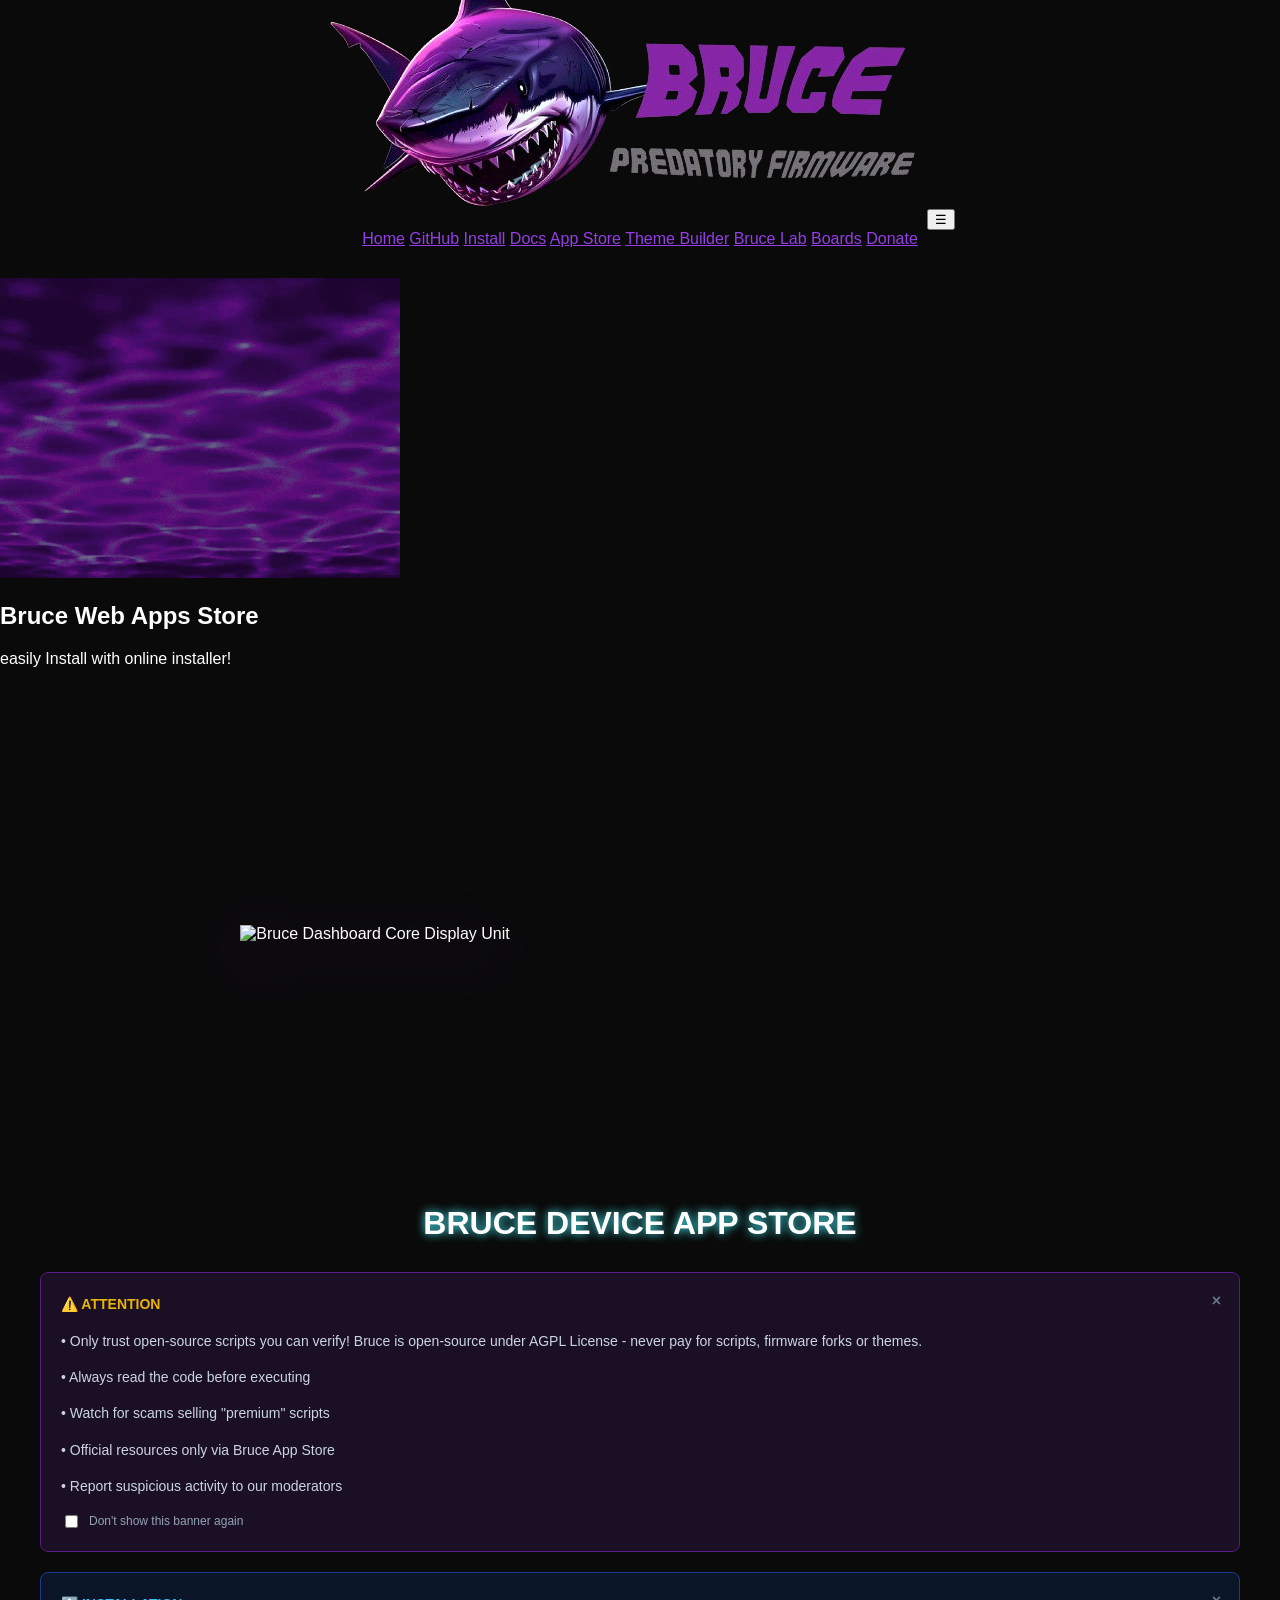
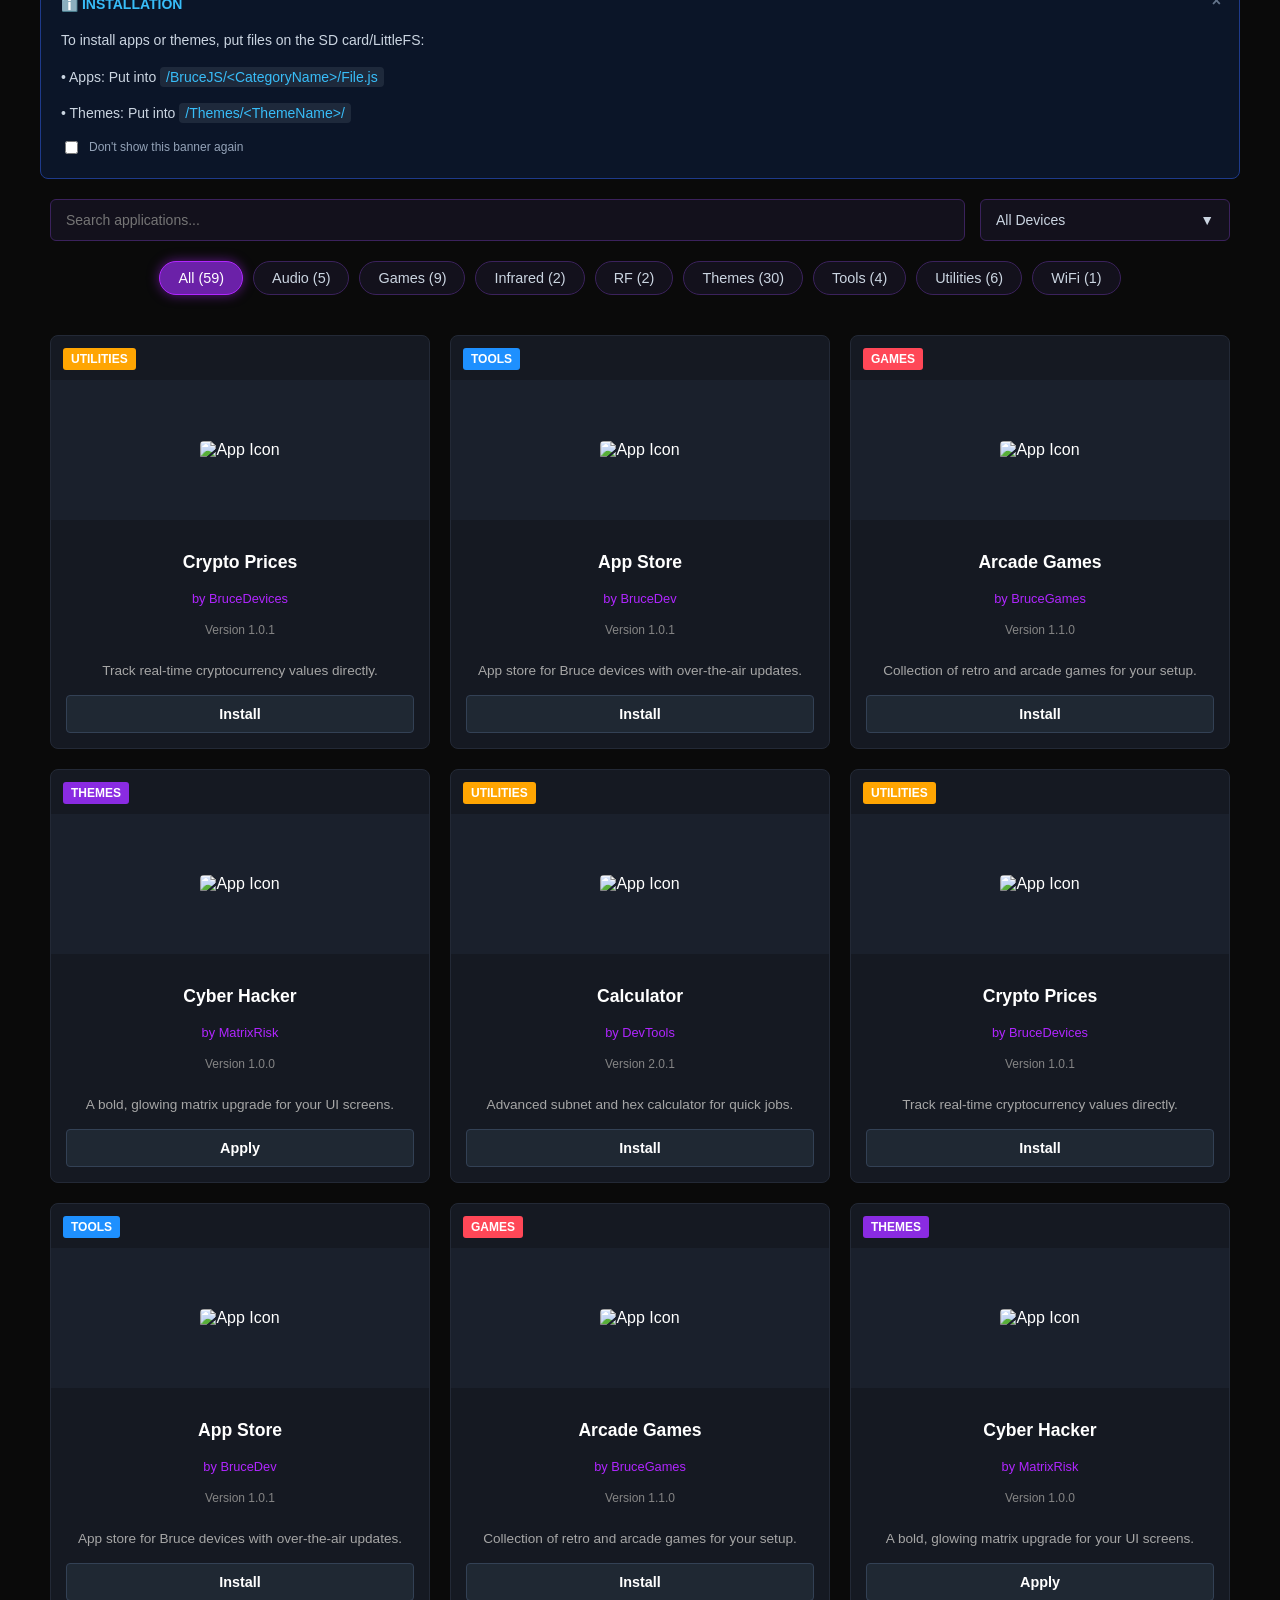
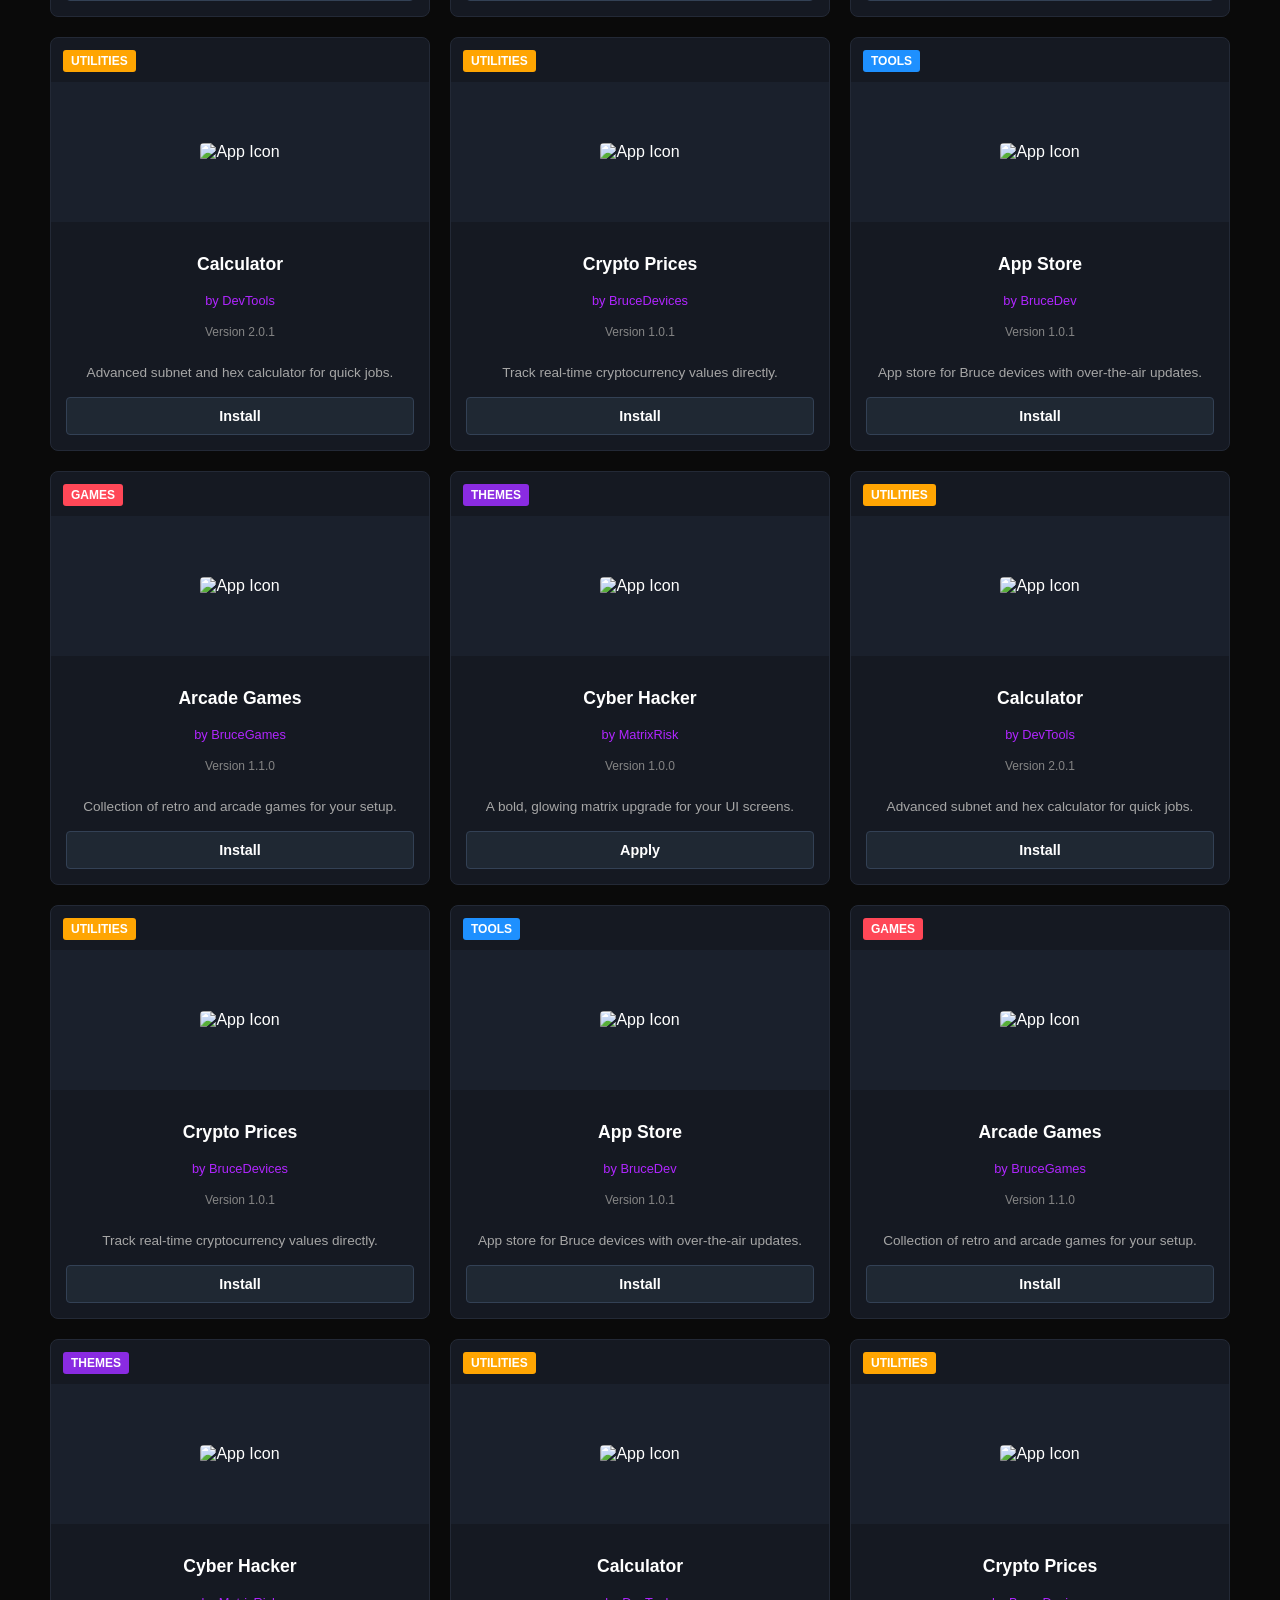
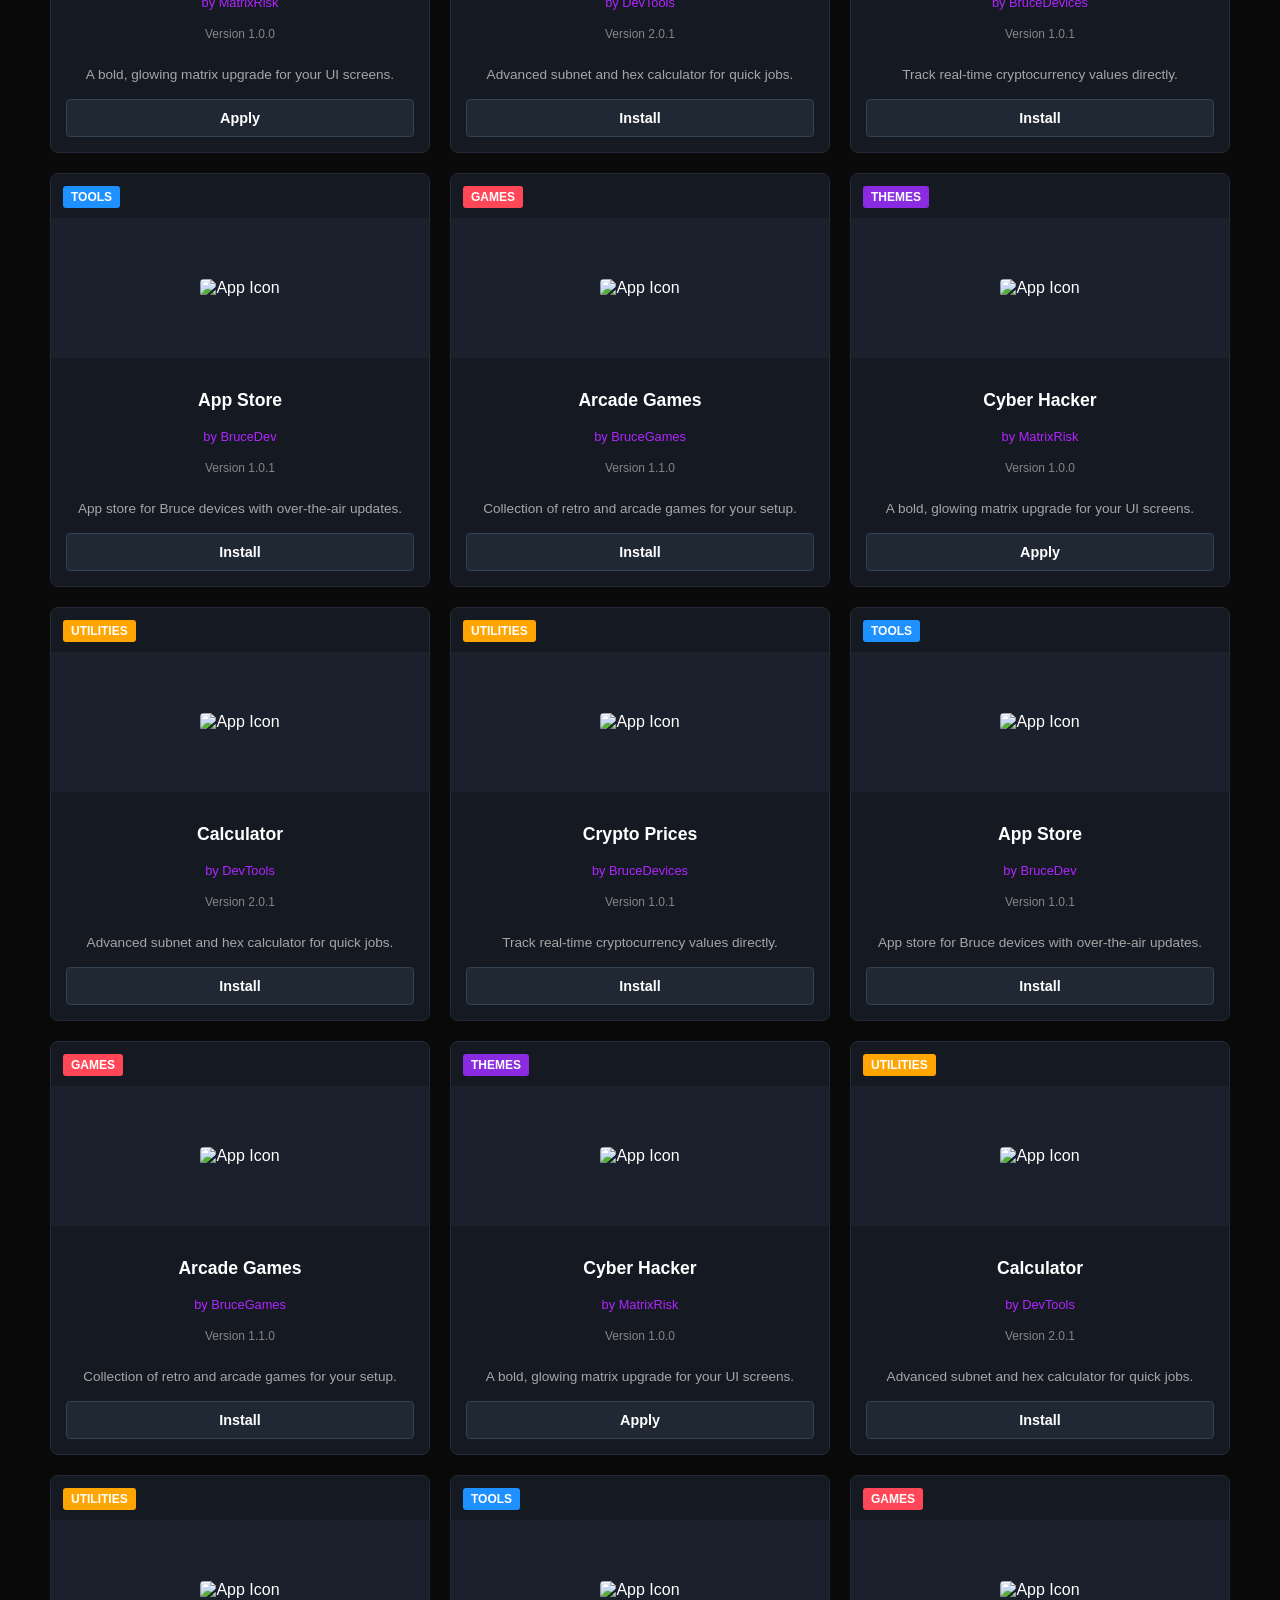
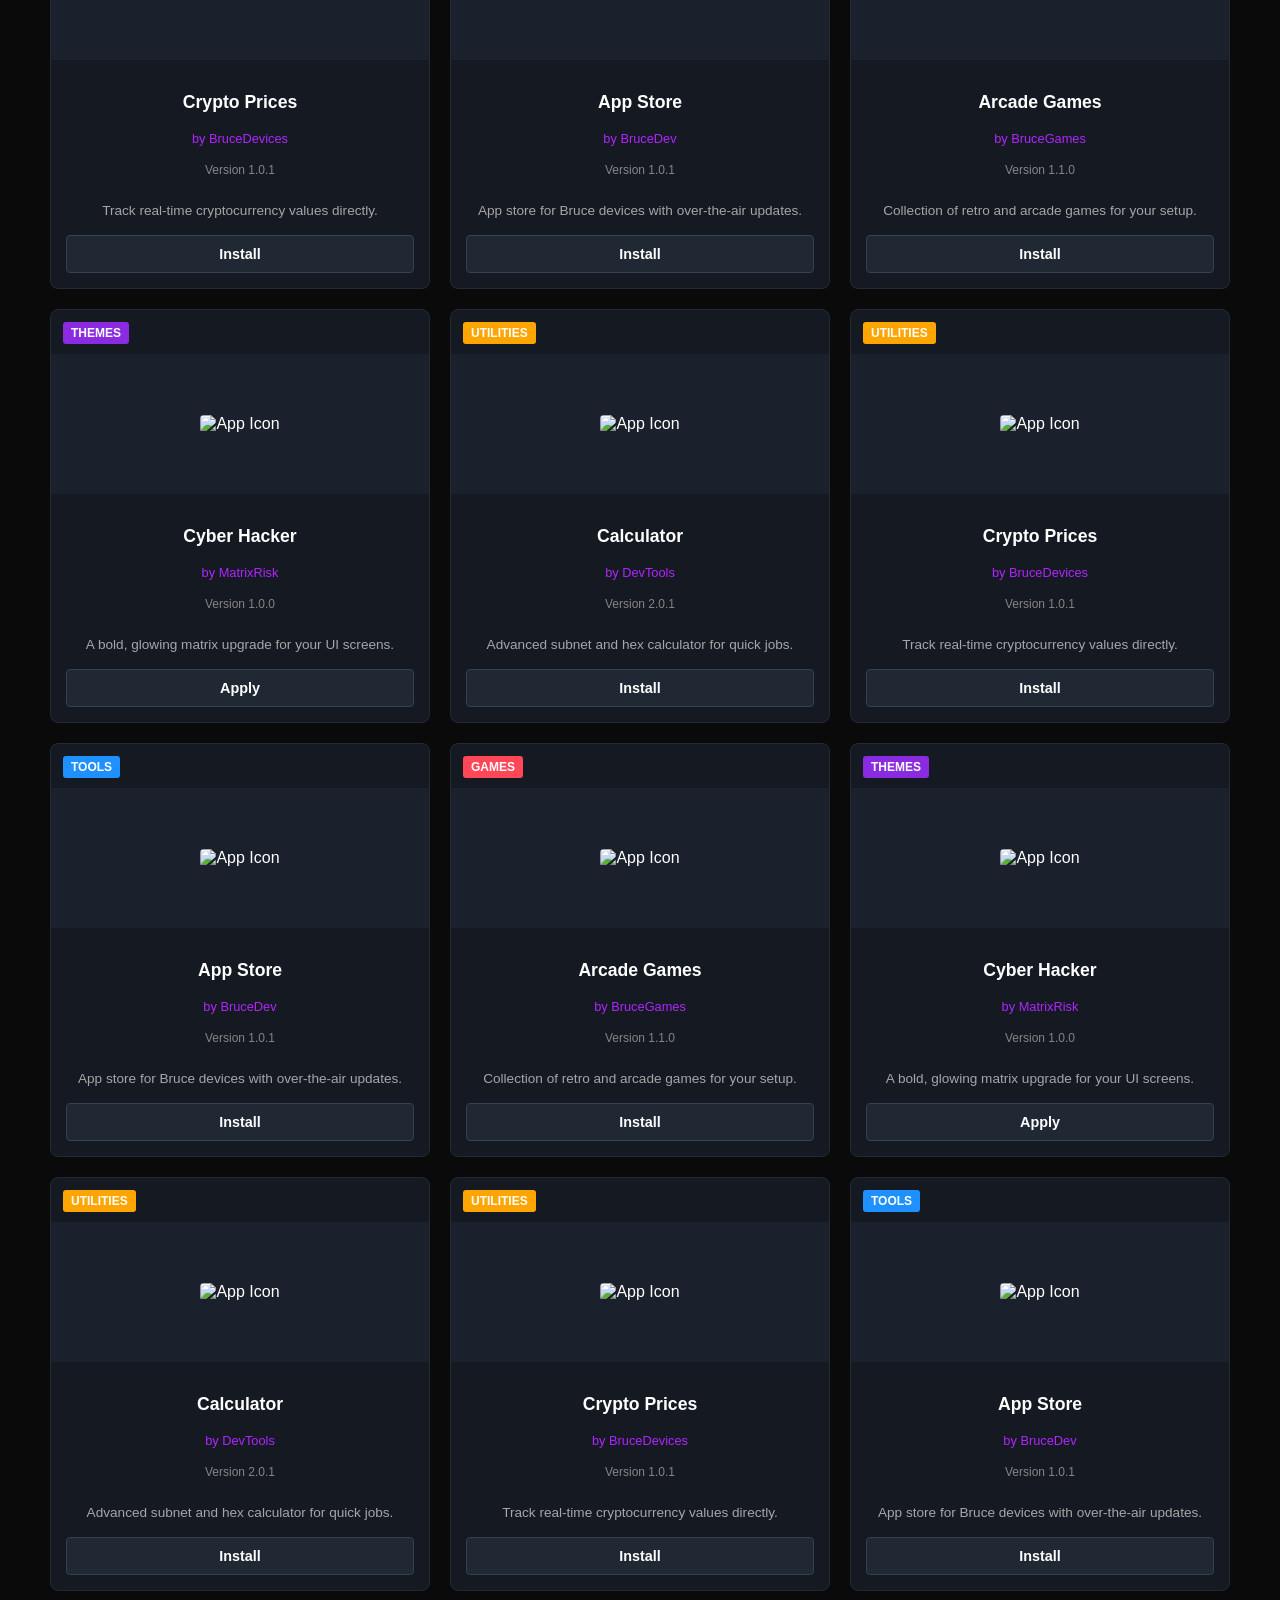
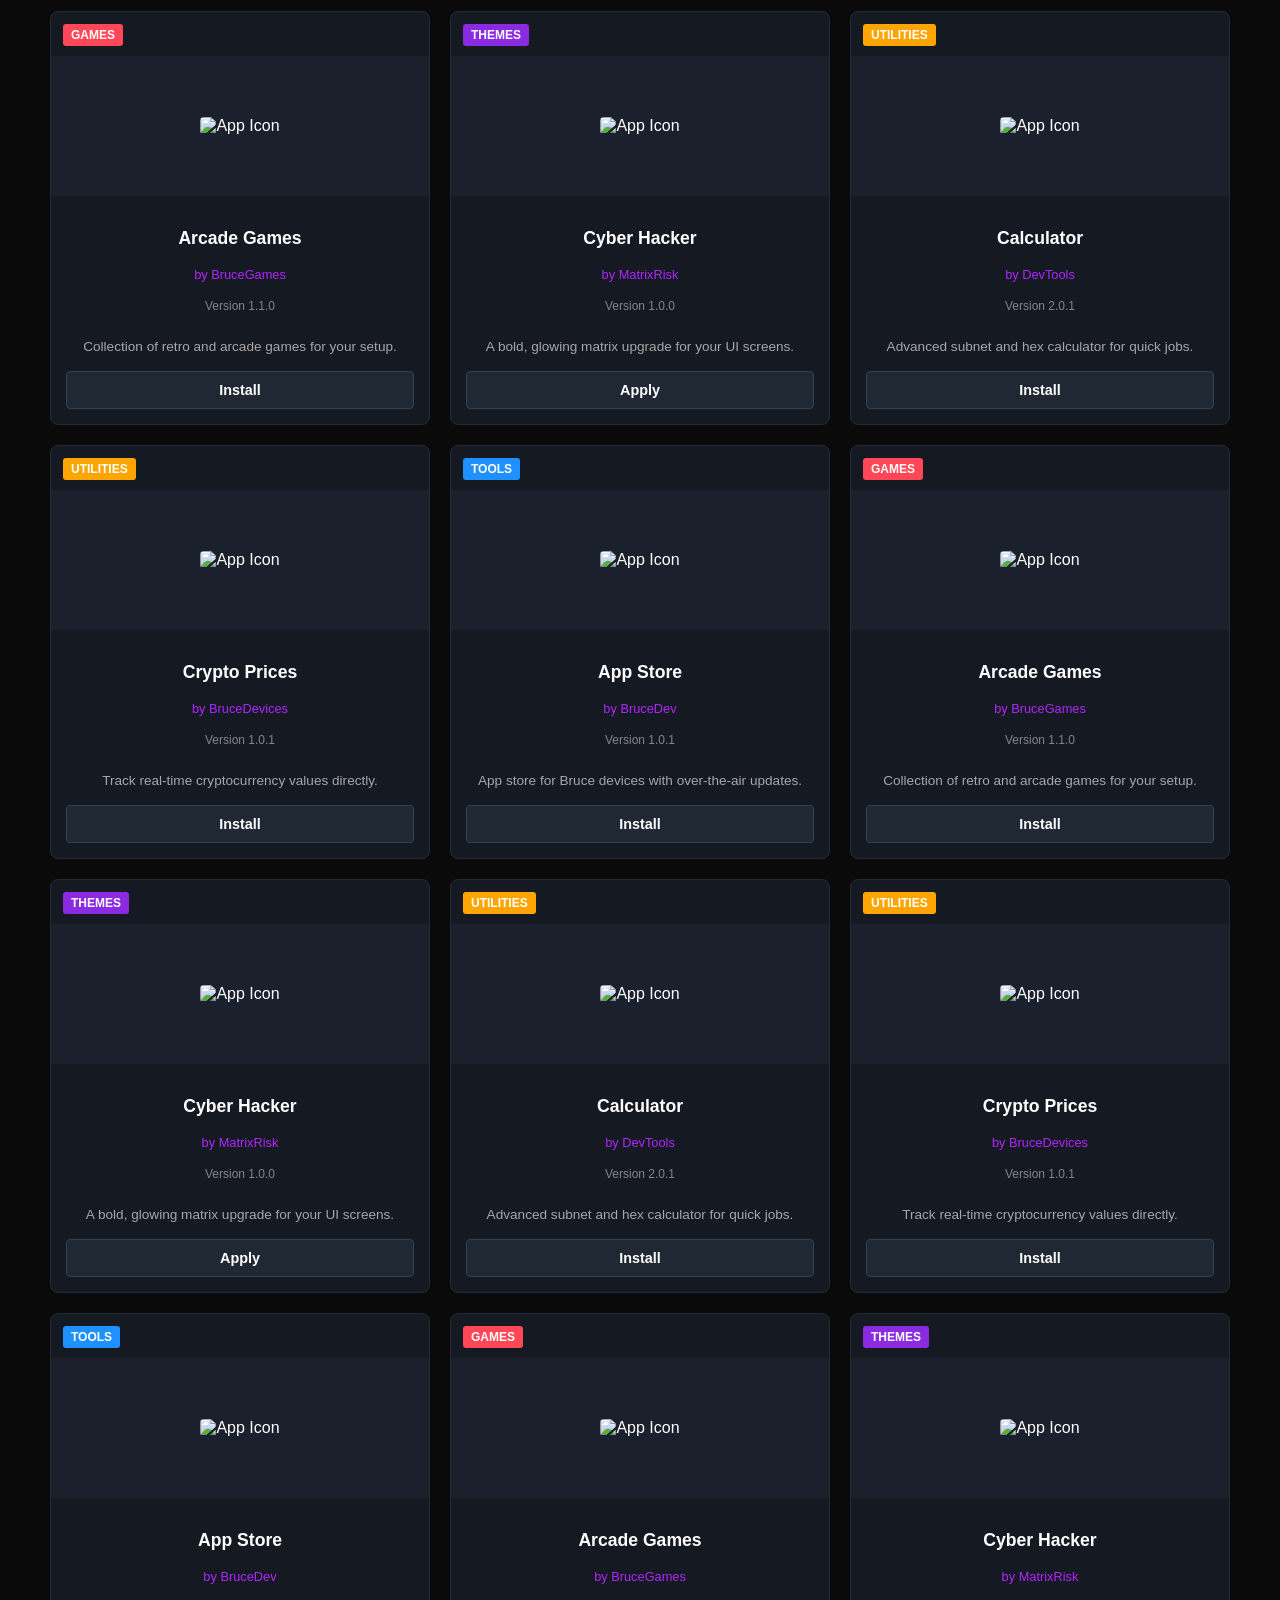
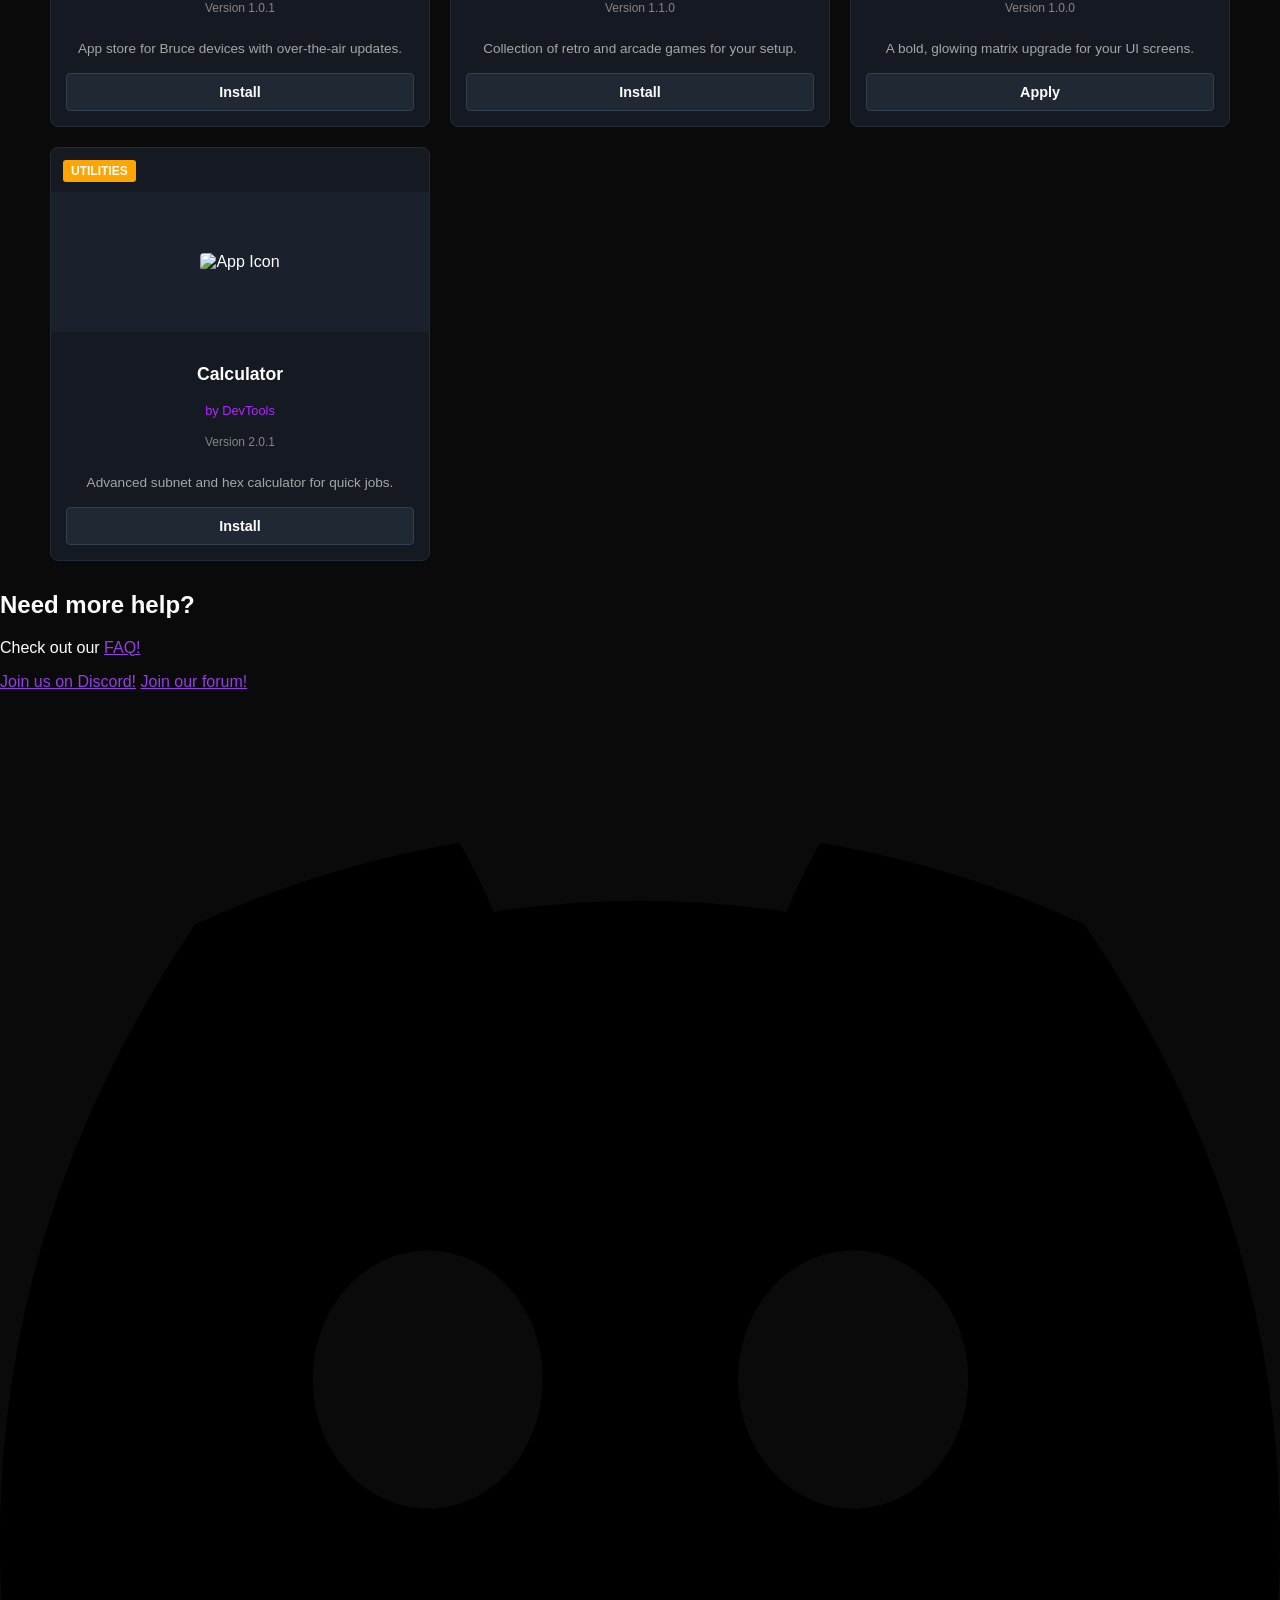
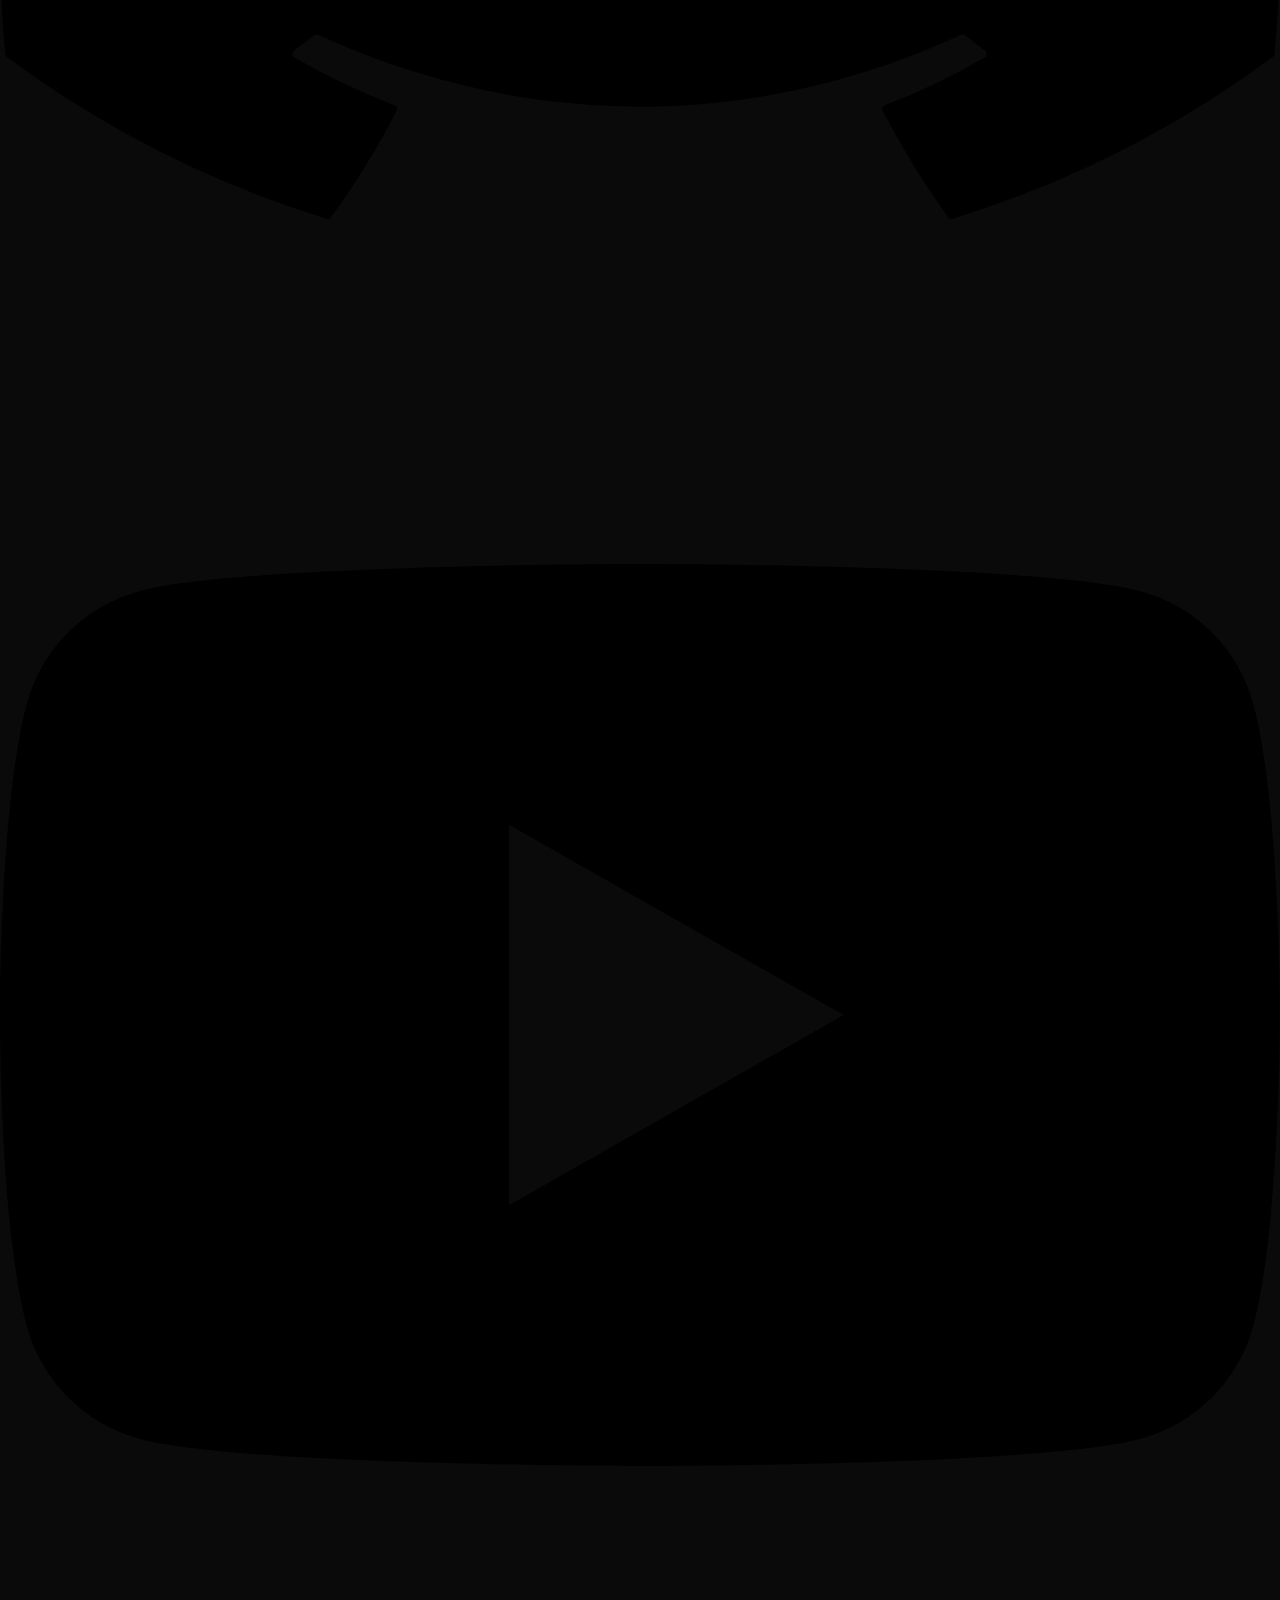
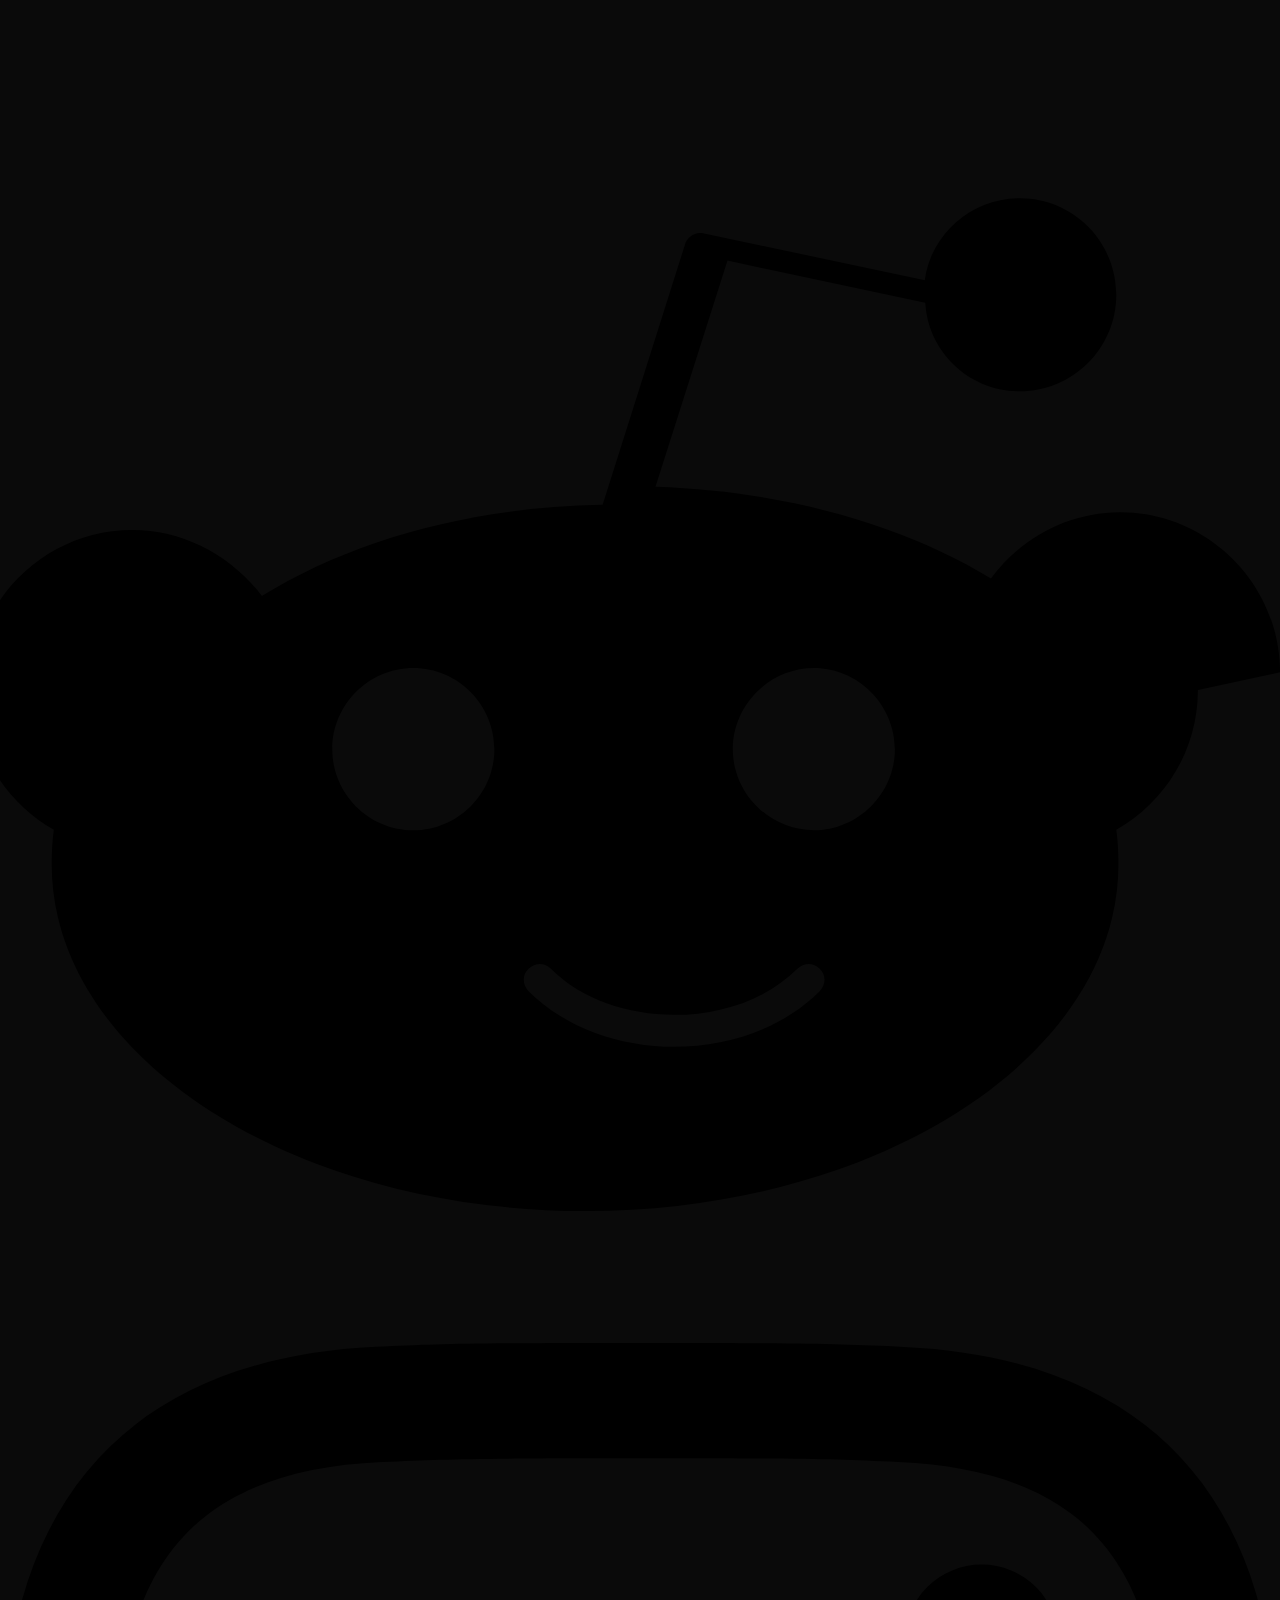
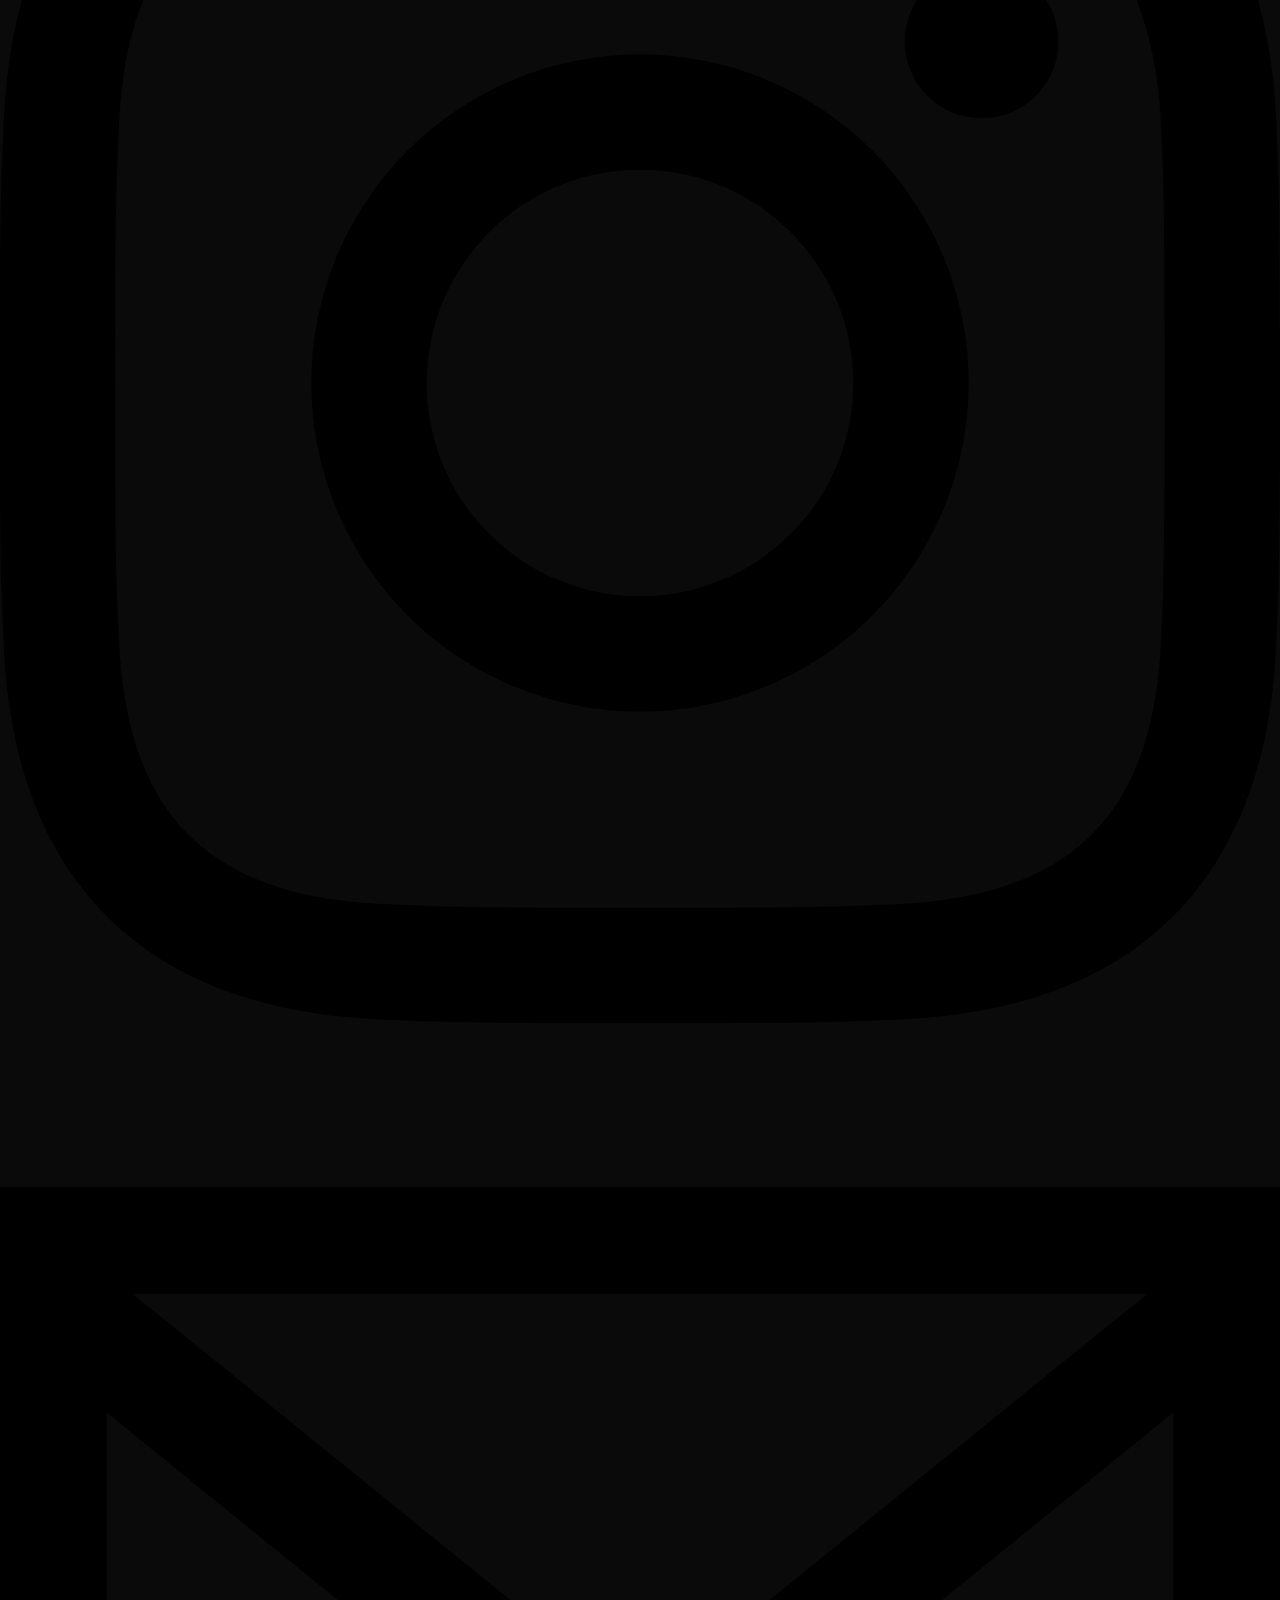
==== commit af890e5d: "Update header and background image in appstore.html" ====
--- a/appstore.html
+++ b/appstore.html
@@ -407,9 +407,9 @@
 			</header> 
 
 			<section class="relative flex min-h-[400px] w-full flex-col lg:flex-row items-center justify-between overflow-hidden px-6 md:px-12 pt-[140px] pb-10 bg-[#0a0a0a]">
-				<div class="relative z-10 flex flex-col justify-center p-4 text-white w-full lg:w-1/2 text-center lg:text-left">
-					<h1 class="mb-5 text-4xl font-bold md:text-6xl tracking-tight">Bruce Web Flasher</h1> 
-					<p class="mb-7 text-xl text-neutral-400">Flash your device easily with our online installer!</p>
+				<img src="./img/purple-aqua.gif" alt="Background" class="absolute top-0 left-0 h-full w-full object-cover brightness-100 opacity-60 z-0" onerror="this.style.backgroundColor='#0a0a0a'"/>
+					<h1 class="mb-5 text-4xl font-bold md:text-6xl tracking-tight">Bruce Web Apps Store</h1> 
+					<p class="mb-7 text-xl text-neutral-400">easily Install with online installer!</p>
 				</div>
 				<div class="big-slider-container lg:w-1/2 w-full">
 					<img id="sliderImg" src="https://raw.githubusercontent.com/mdarif76769/Bruce-Firmware/main/img/bruce-pcb.png" alt="Bruce Dashboard Core Display Unit">
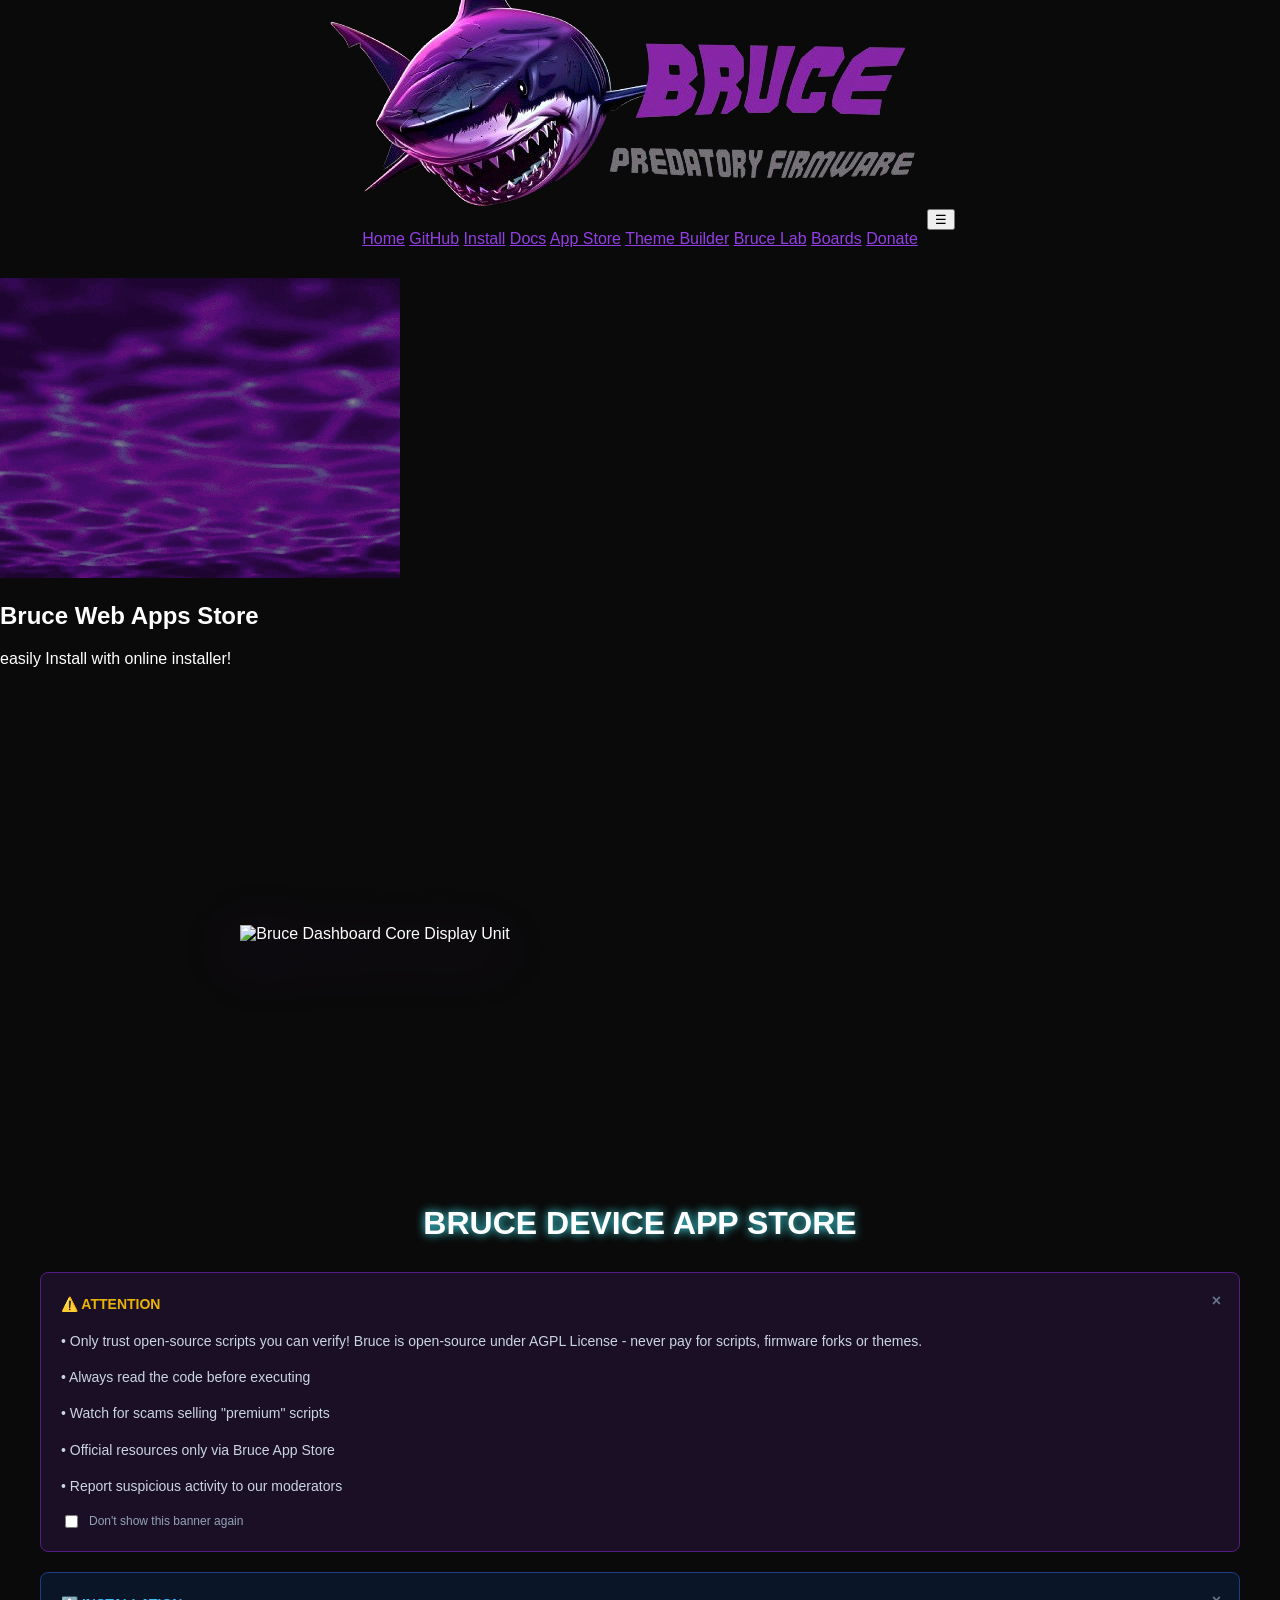
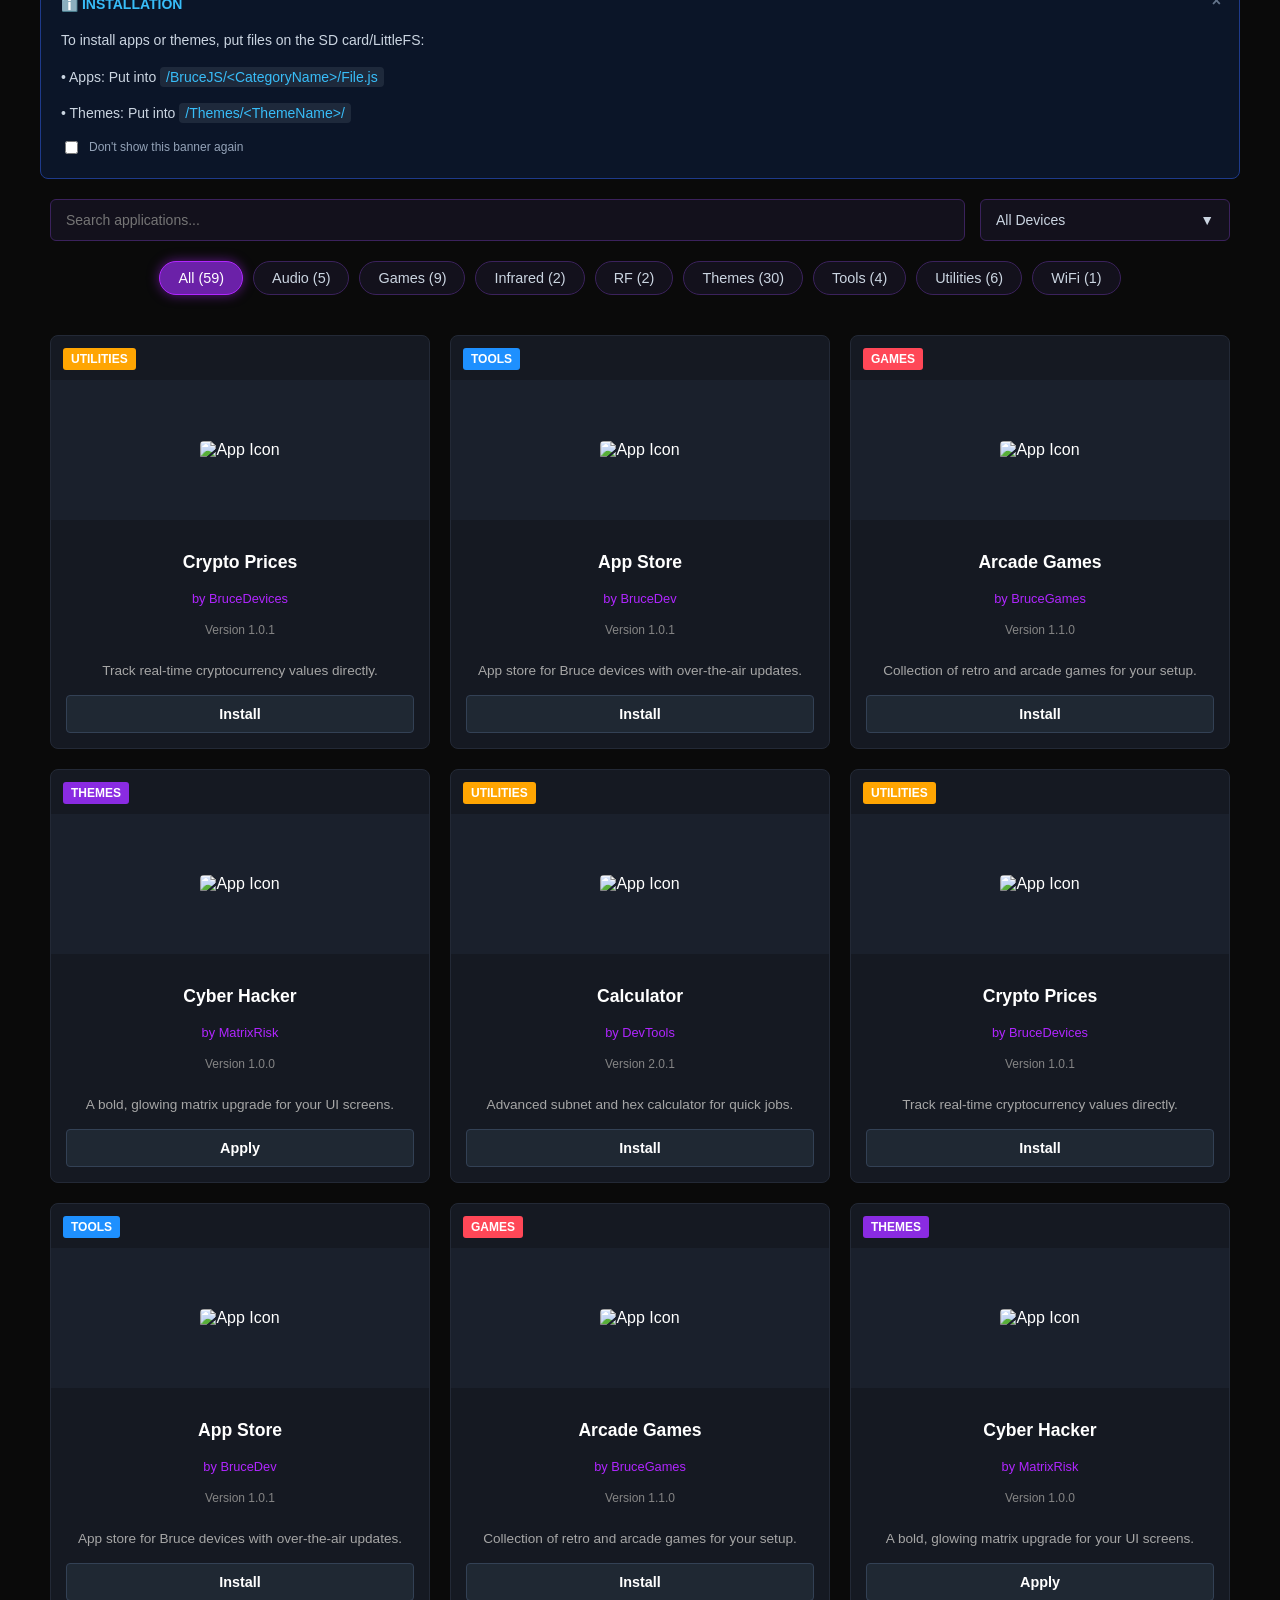
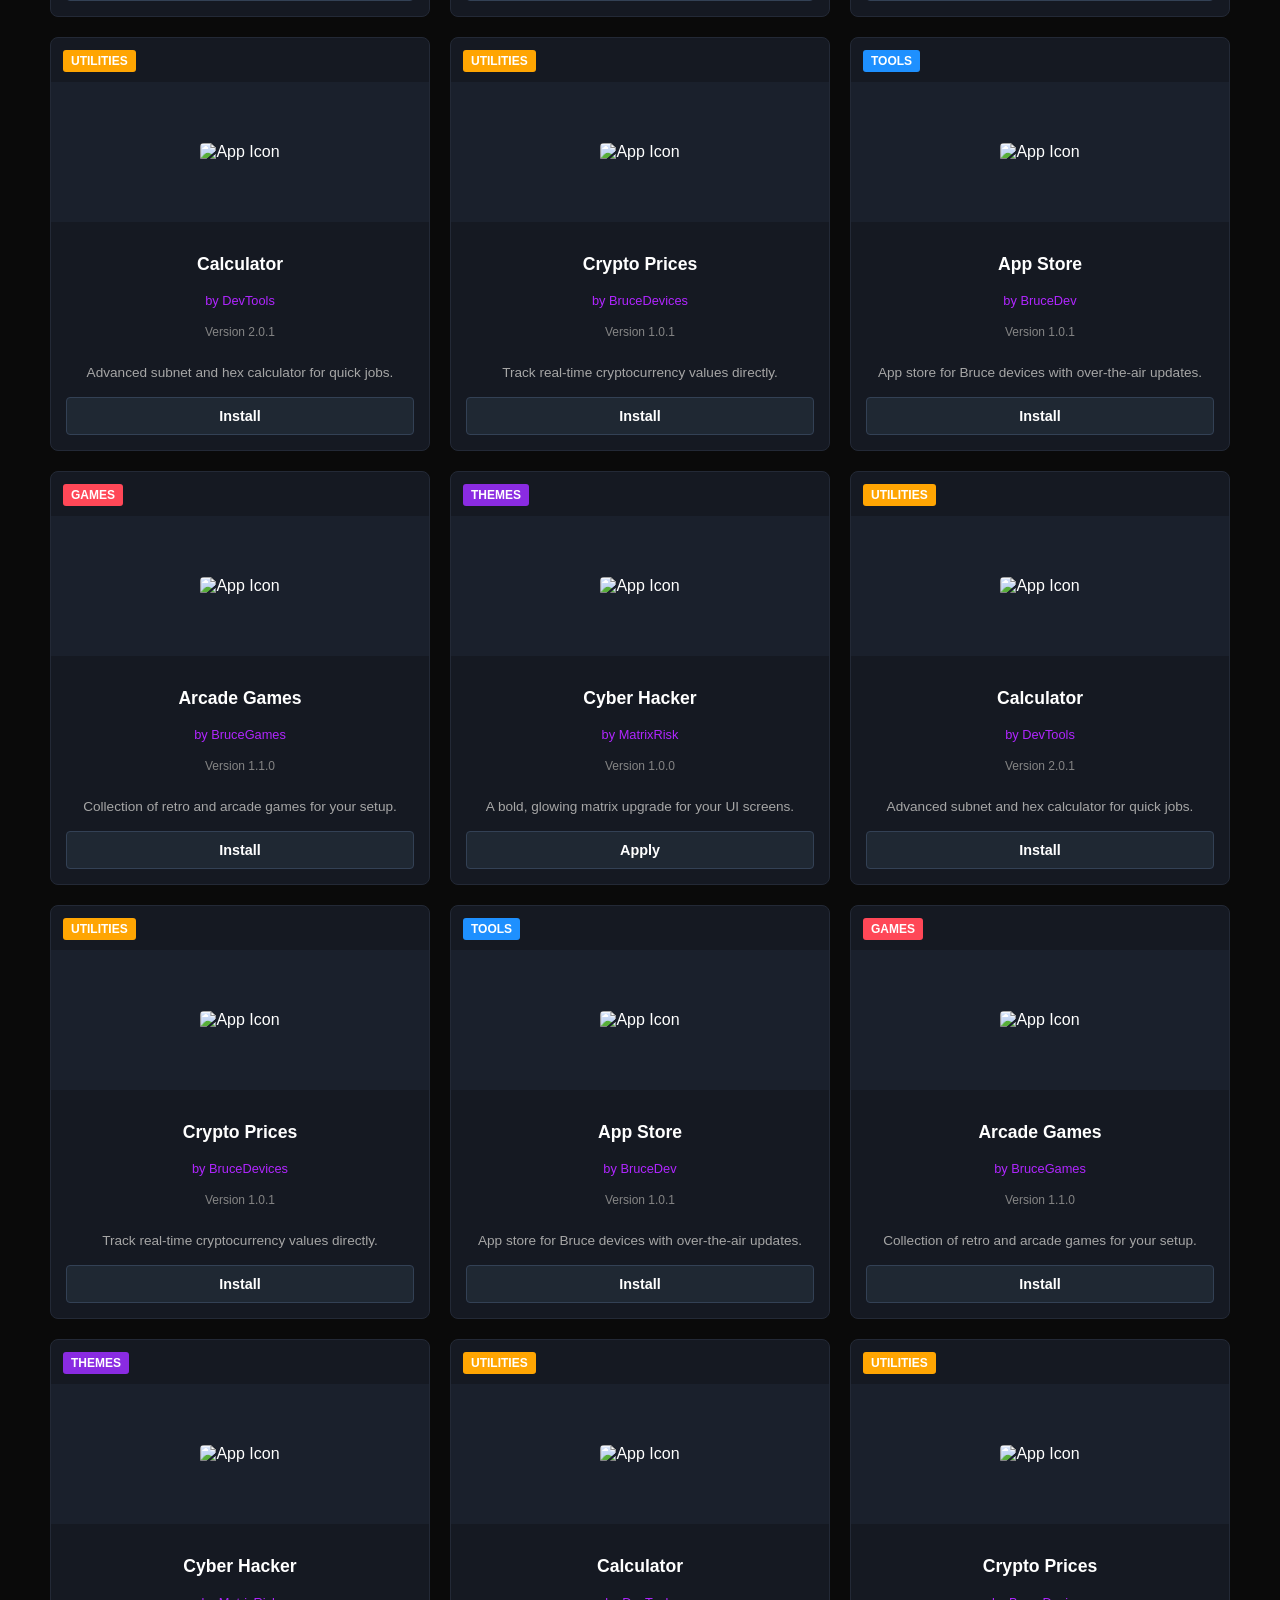
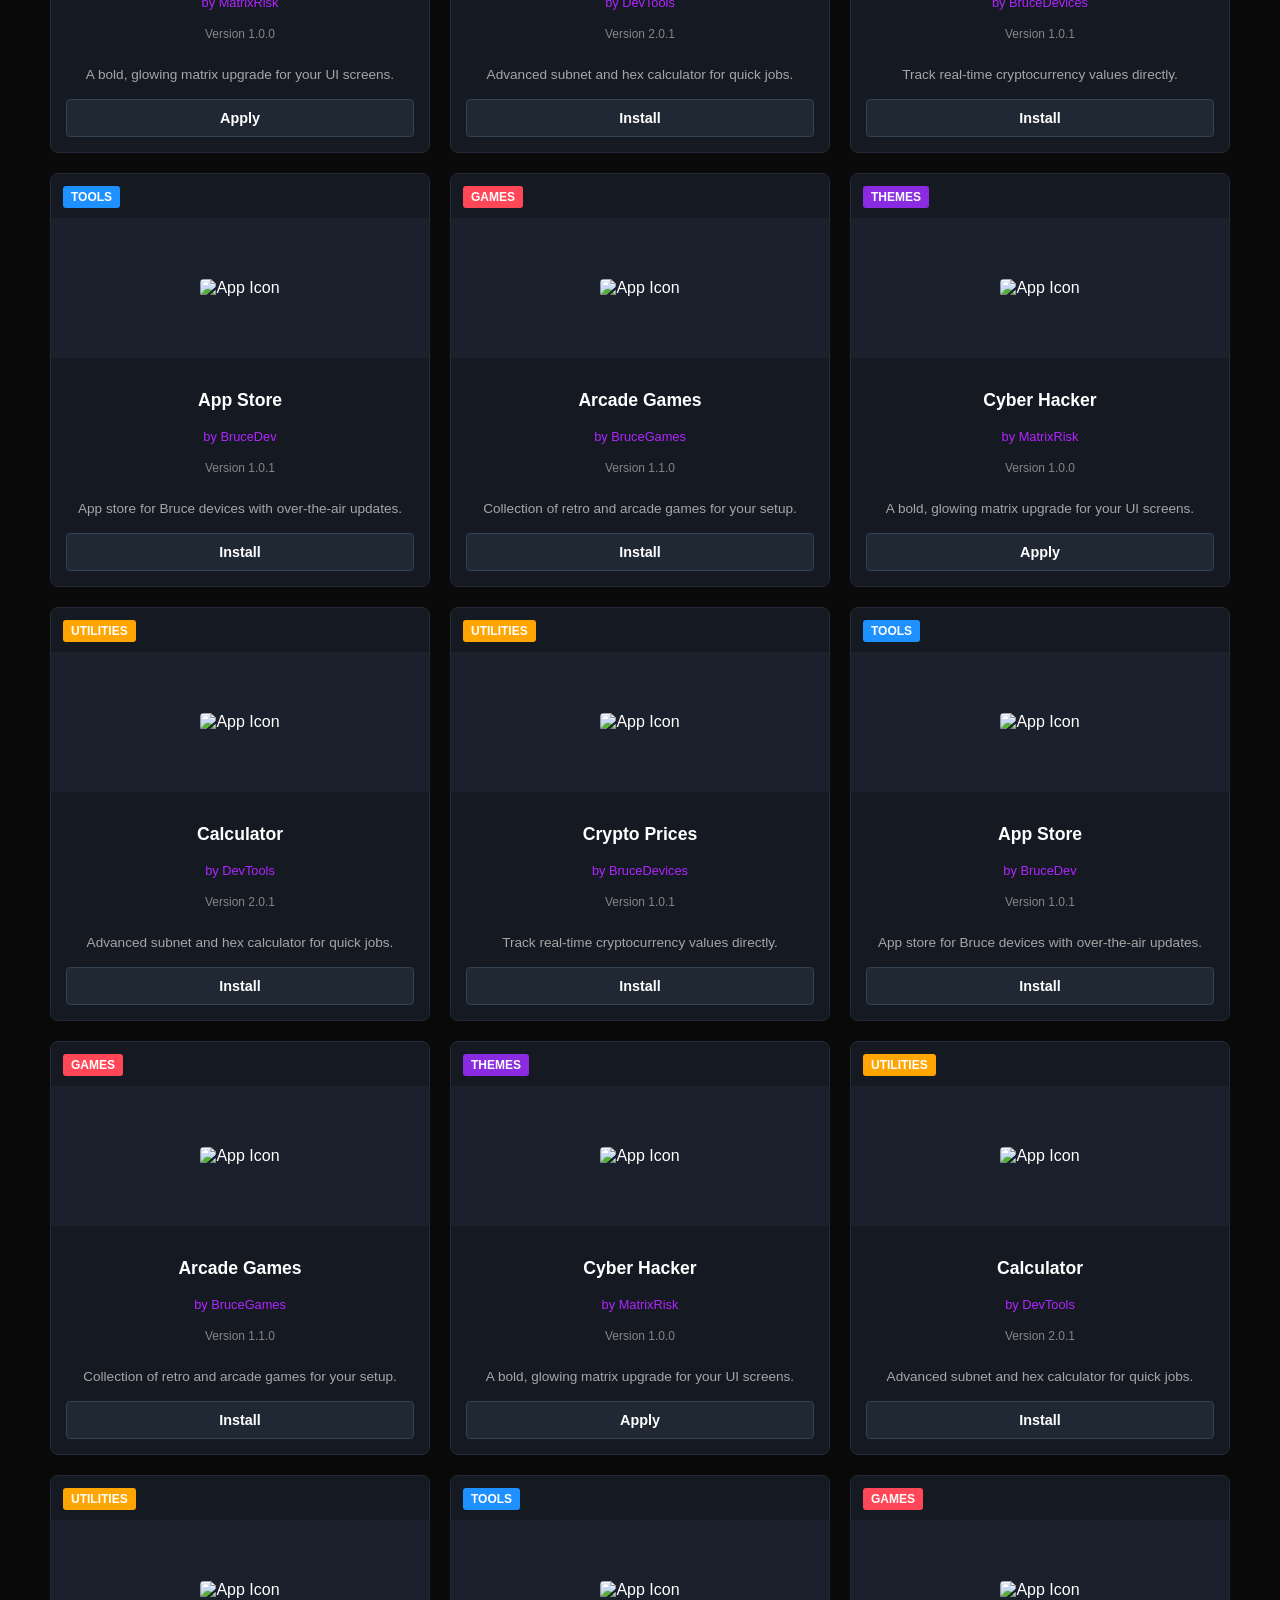
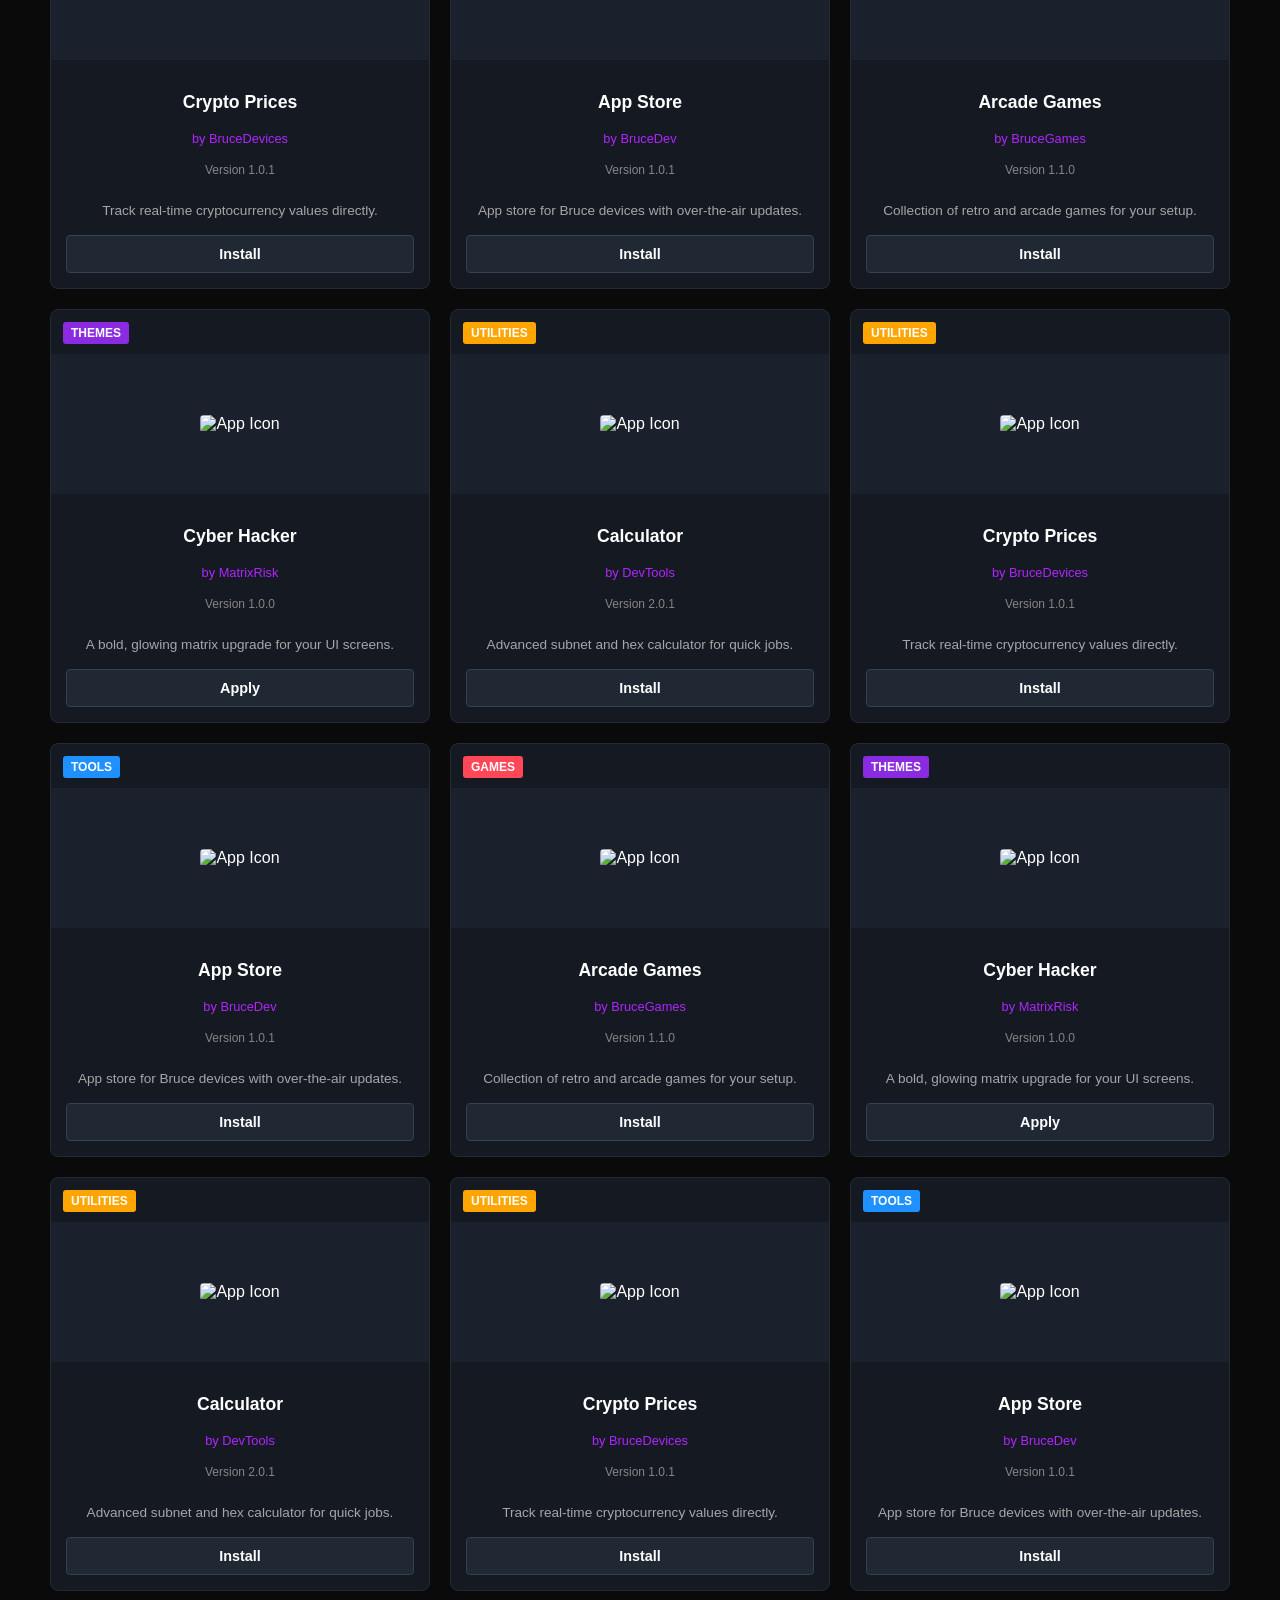
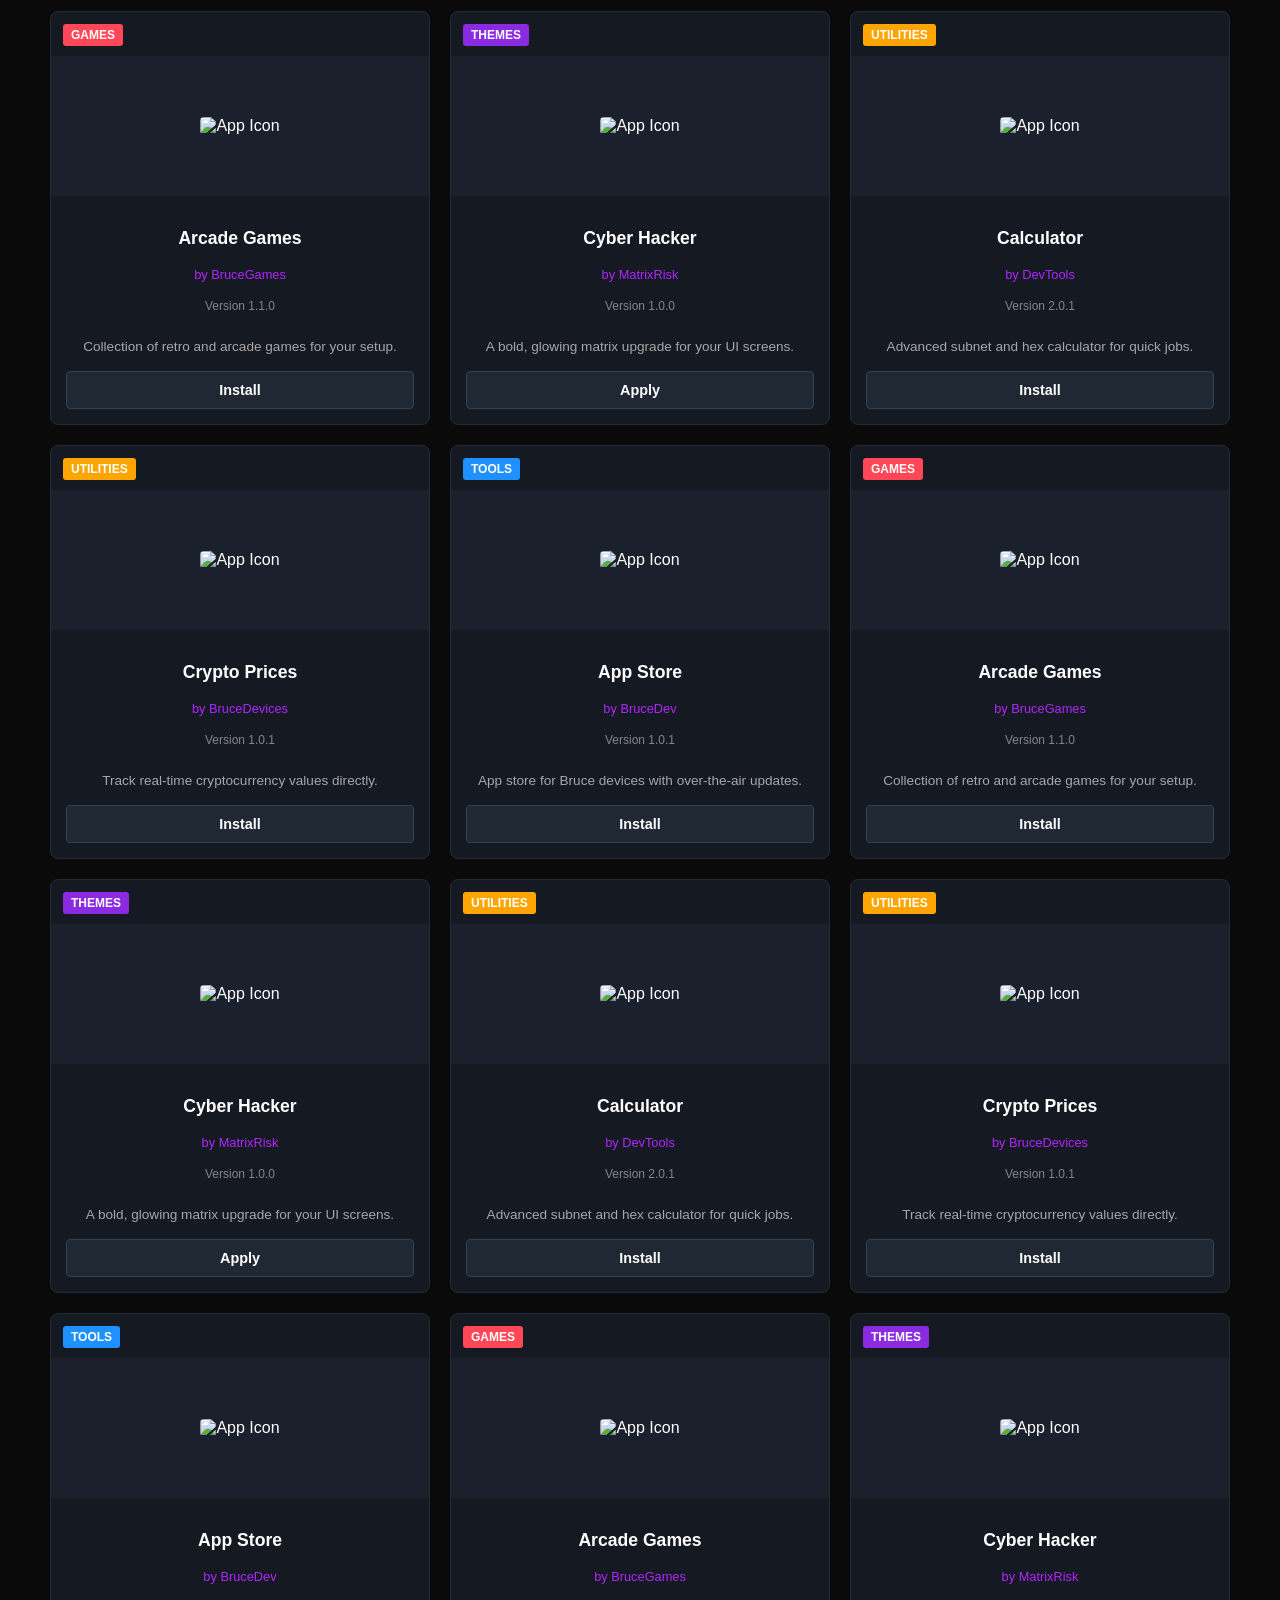
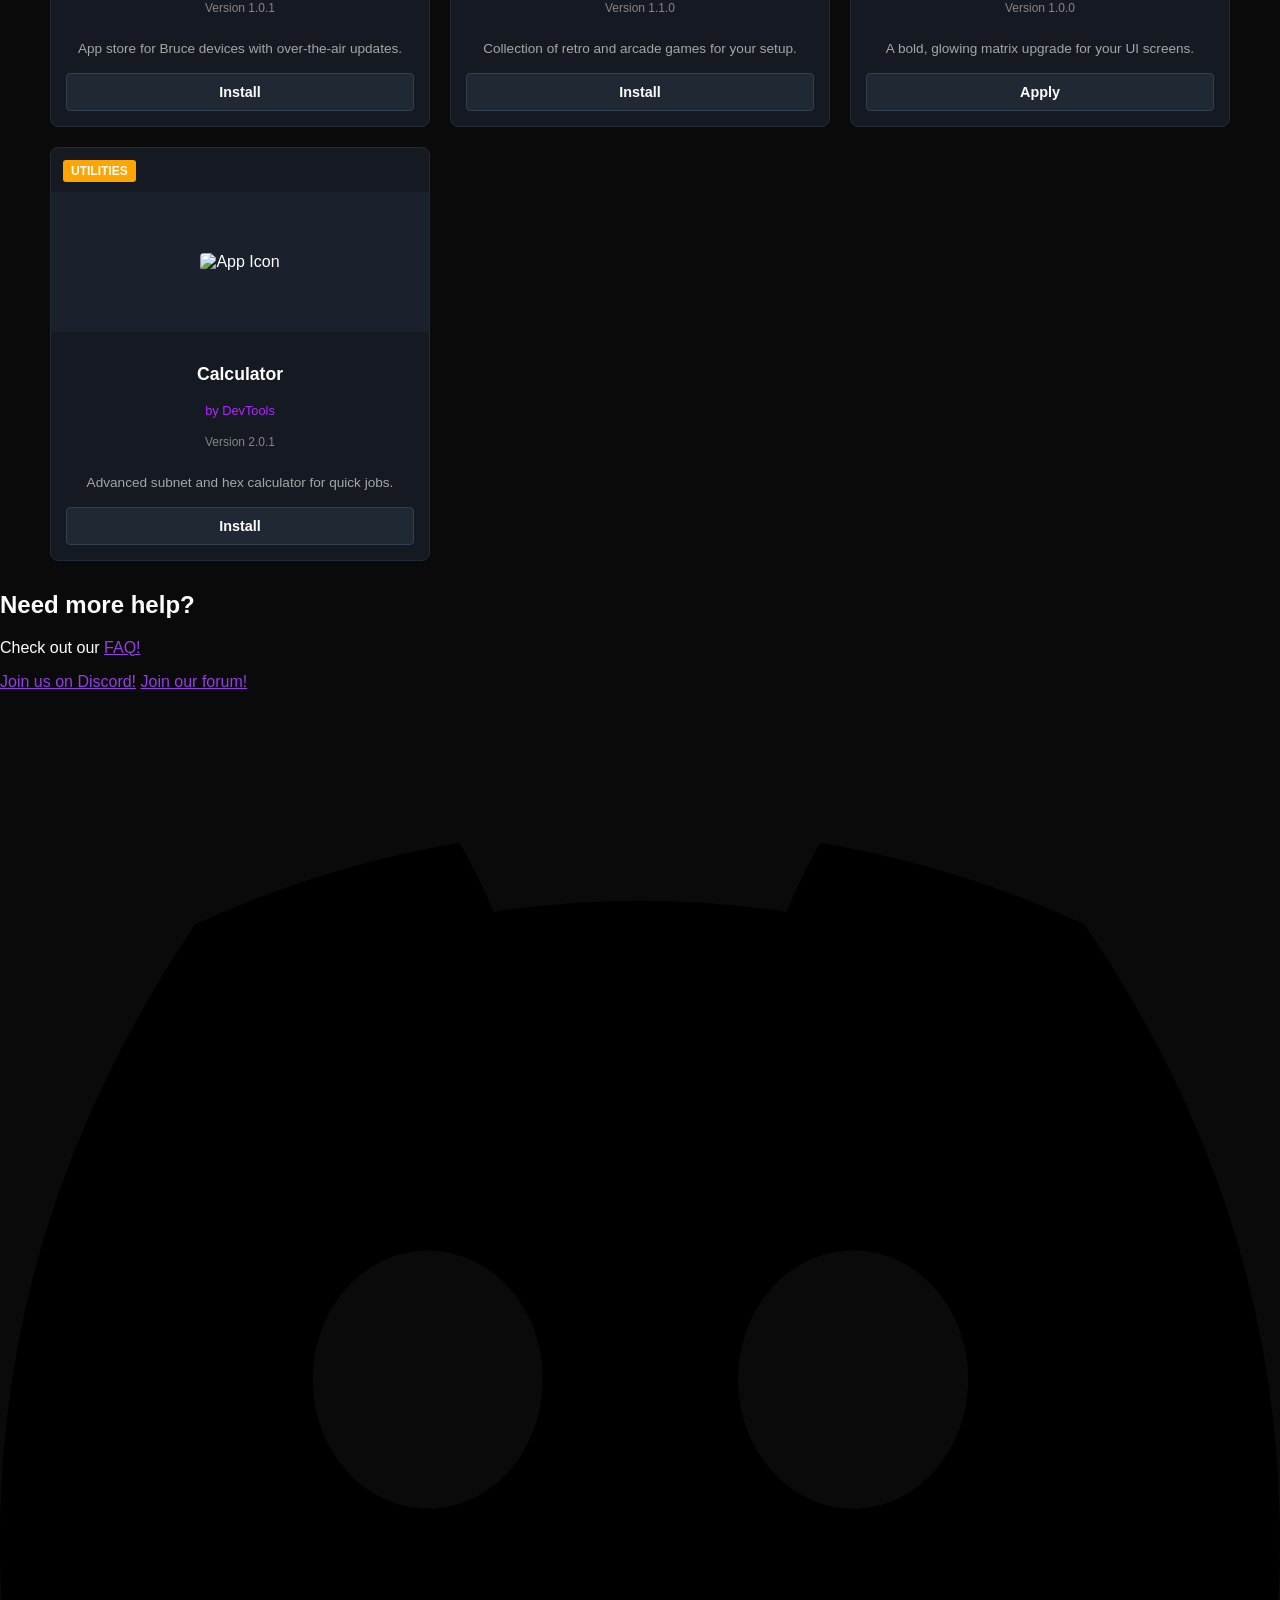
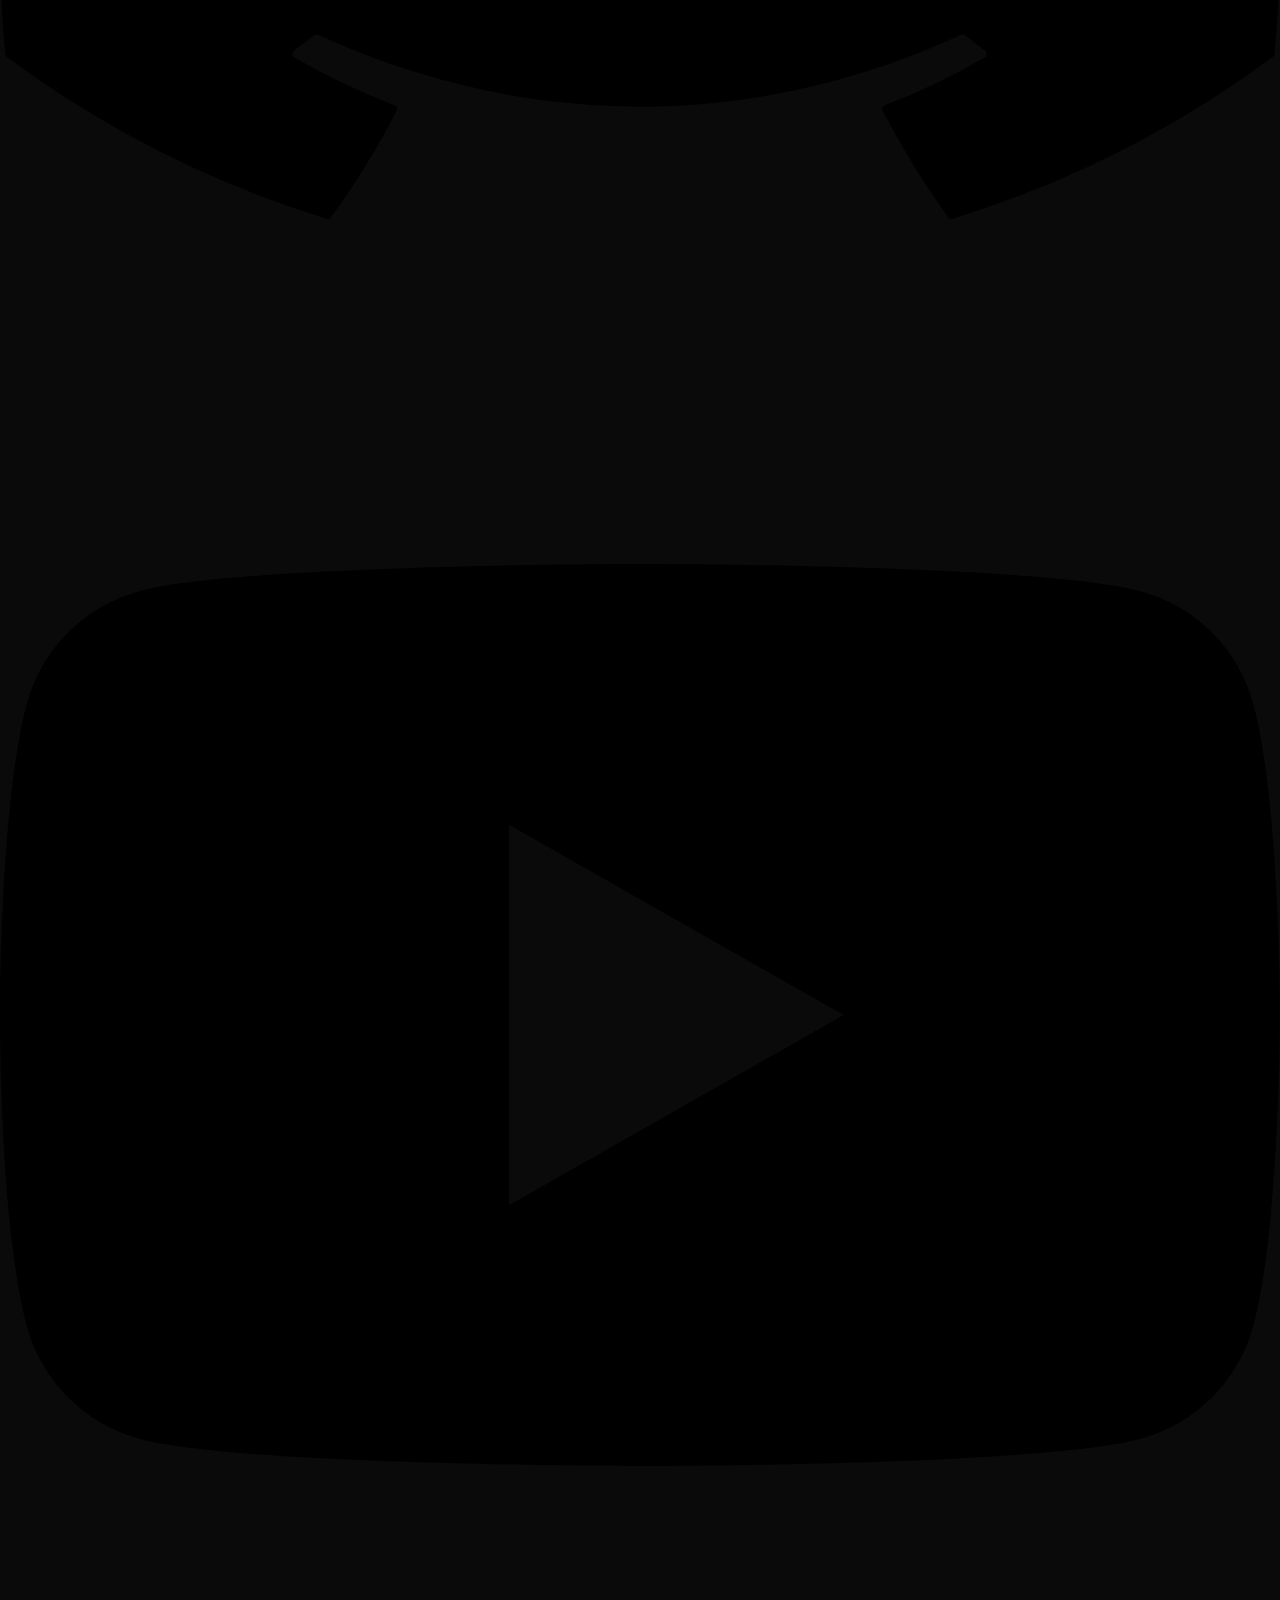
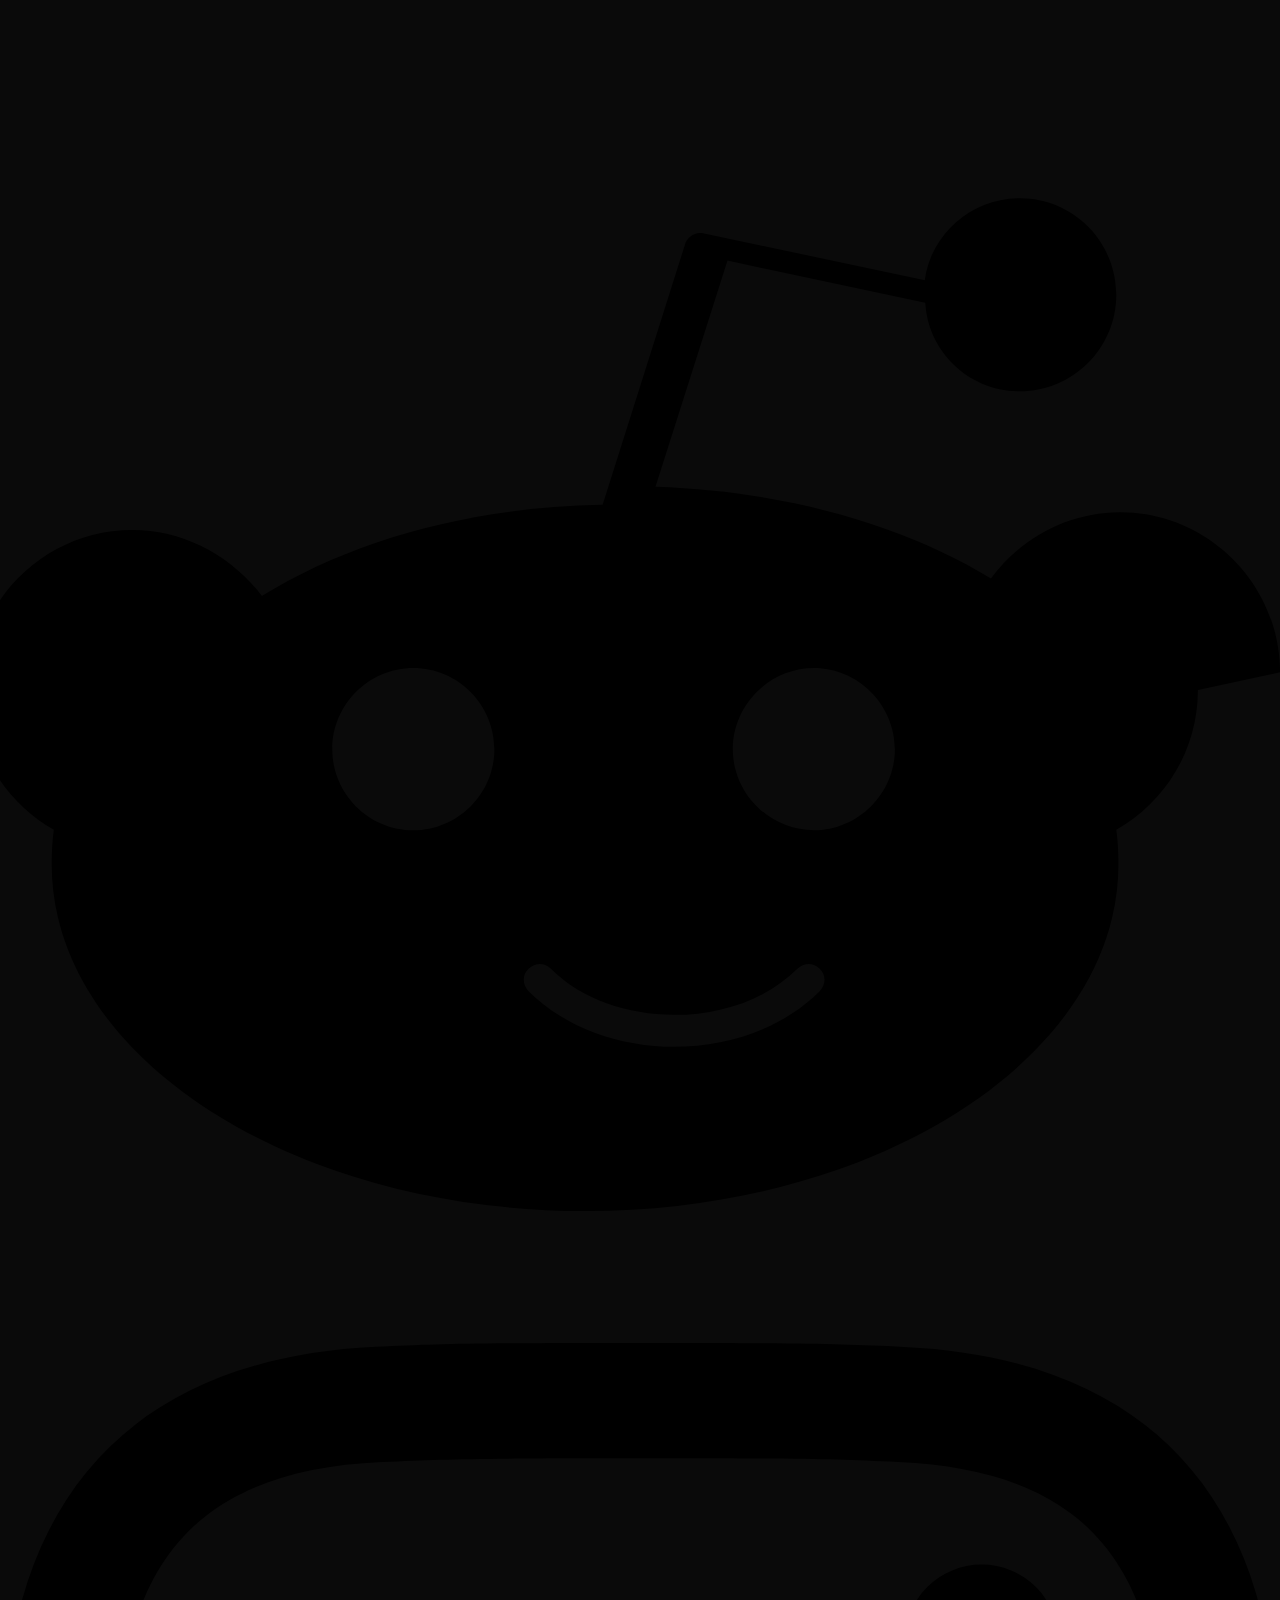
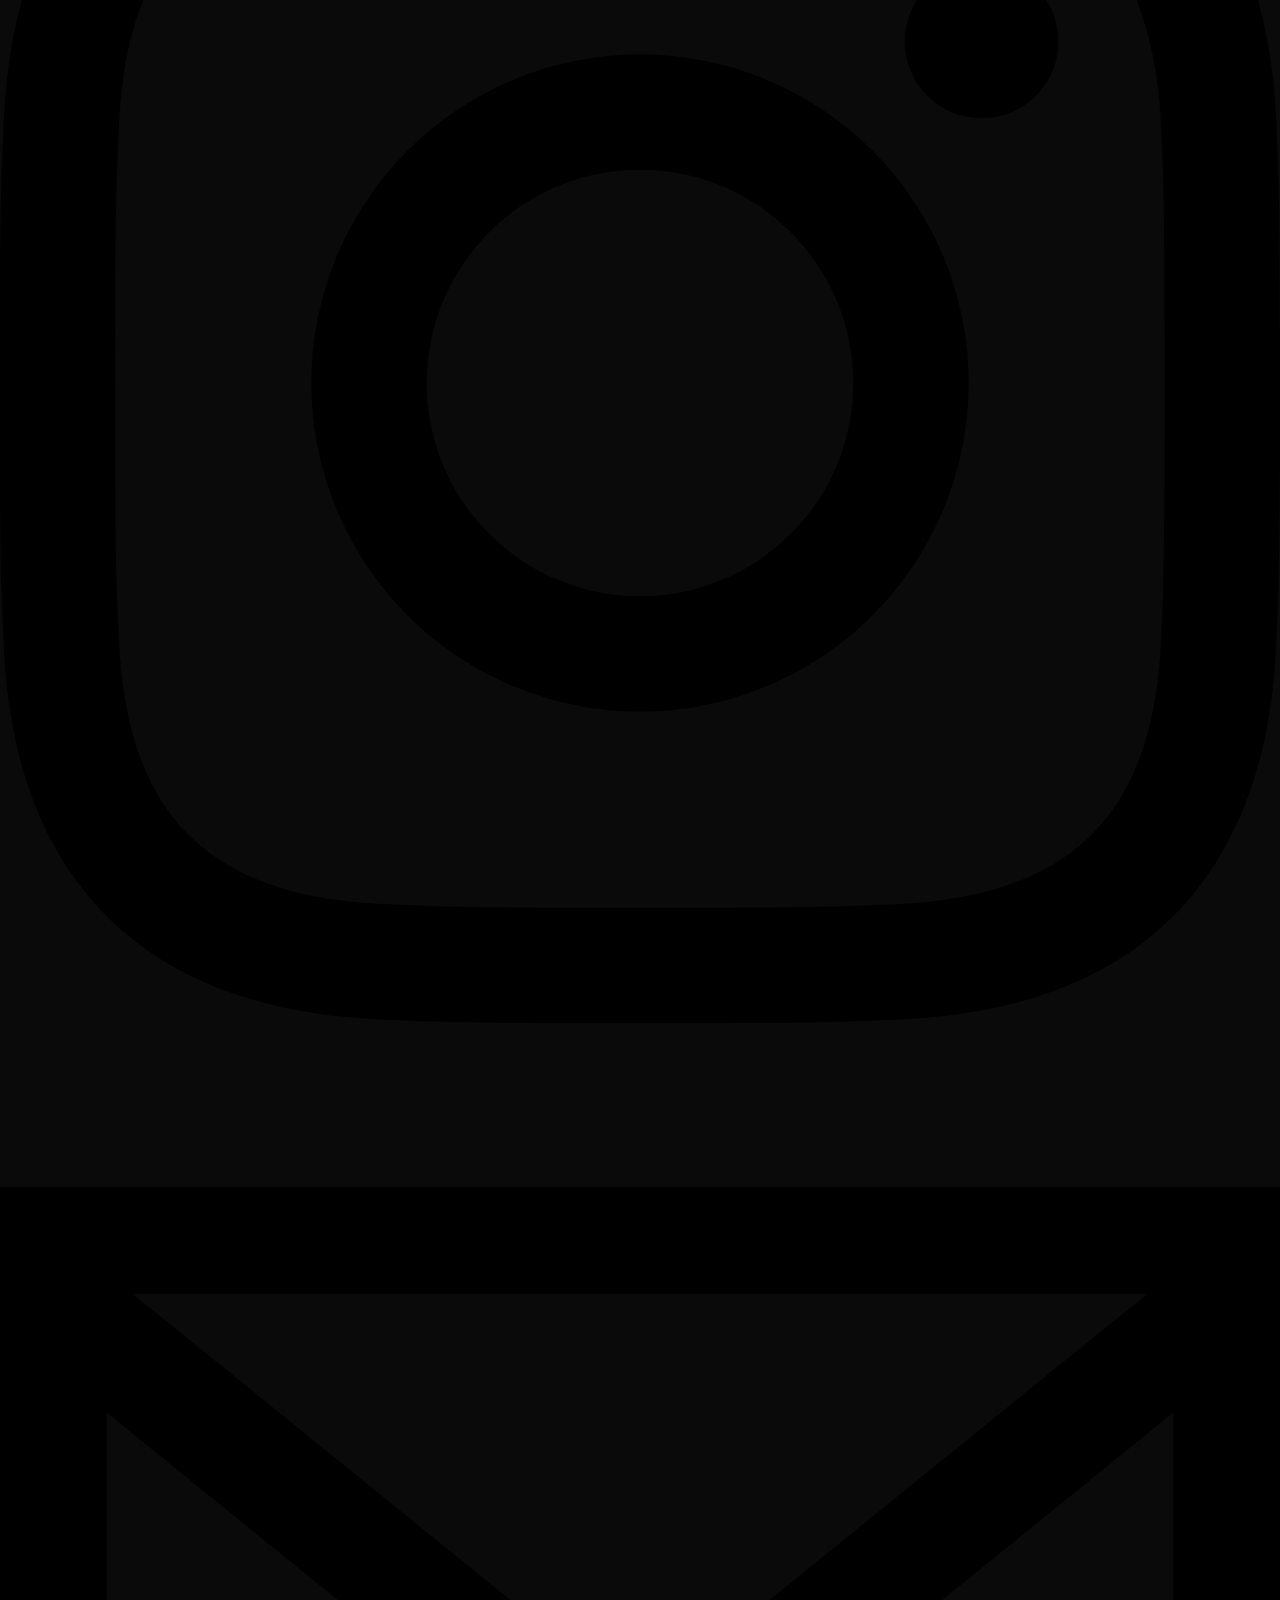
==== commit 0b56b5af: "Refactor appstore.html layout and structure" ====
--- a/appstore.html
+++ b/appstore.html
@@ -407,14 +407,19 @@
 			</header> 
 
 			<section class="relative flex min-h-[400px] w-full flex-col lg:flex-row items-center justify-between overflow-hidden px-6 md:px-12 pt-[140px] pb-10 bg-[#0a0a0a]">
-				<img src="./img/purple-aqua.gif" alt="Background" class="absolute top-0 left-0 h-full w-full object-cover brightness-100 opacity-60 z-0" onerror="this.style.backgroundColor='#0a0a0a'"/>
-					<h1 class="mb-5 text-4xl font-bold md:text-6xl tracking-tight">Bruce Web Apps Store</h1> 
-					<p class="mb-7 text-xl text-neutral-400">easily Install with online installer!</p>
-				</div>
-				<div class="big-slider-container lg:w-1/2 w-full">
-					<img id="sliderImg" src="https://raw.githubusercontent.com/mdarif76769/Bruce-Firmware/main/img/bruce-pcb.png" alt="Bruce Dashboard Core Display Unit">
-				</div>
-			</section>
+				
+    <img src="./img/purple-aqua.gif" alt="Background" class="absolute top-0 left-0 h-full w-full object-cover brightness-100 opacity-60 z-0" onerror="this.style.backgroundColor='#0a0a0a'"/>
+    
+    <div class="relative z-10 flex flex-col justify-center p-4 text-white w-full lg:w-1/2 text-center lg:text-left">
+        <h1 class="mb-5 text-4xl font-bold md:text-6xl tracking-tight">Bruce Web Apps Store</h1> 
+        <p class="mb-7 text-xl text-neutral-400">easily Install with online installer!</p>
+    </div>
+    
+    <div class="big-slider-container relative z-10 lg:w-1/2 w-full">
+        <img id="sliderImg" src="https://raw.githubusercontent.com/mdarif76769/Bruce-Firmware/main/img/bruce-pcb.png" alt="Bruce Dashboard Core Display Unit">
+    </div>
+</section>
+
 
 			<header>
 				<h1>BRUCE DEVICE APP STORE</h1>
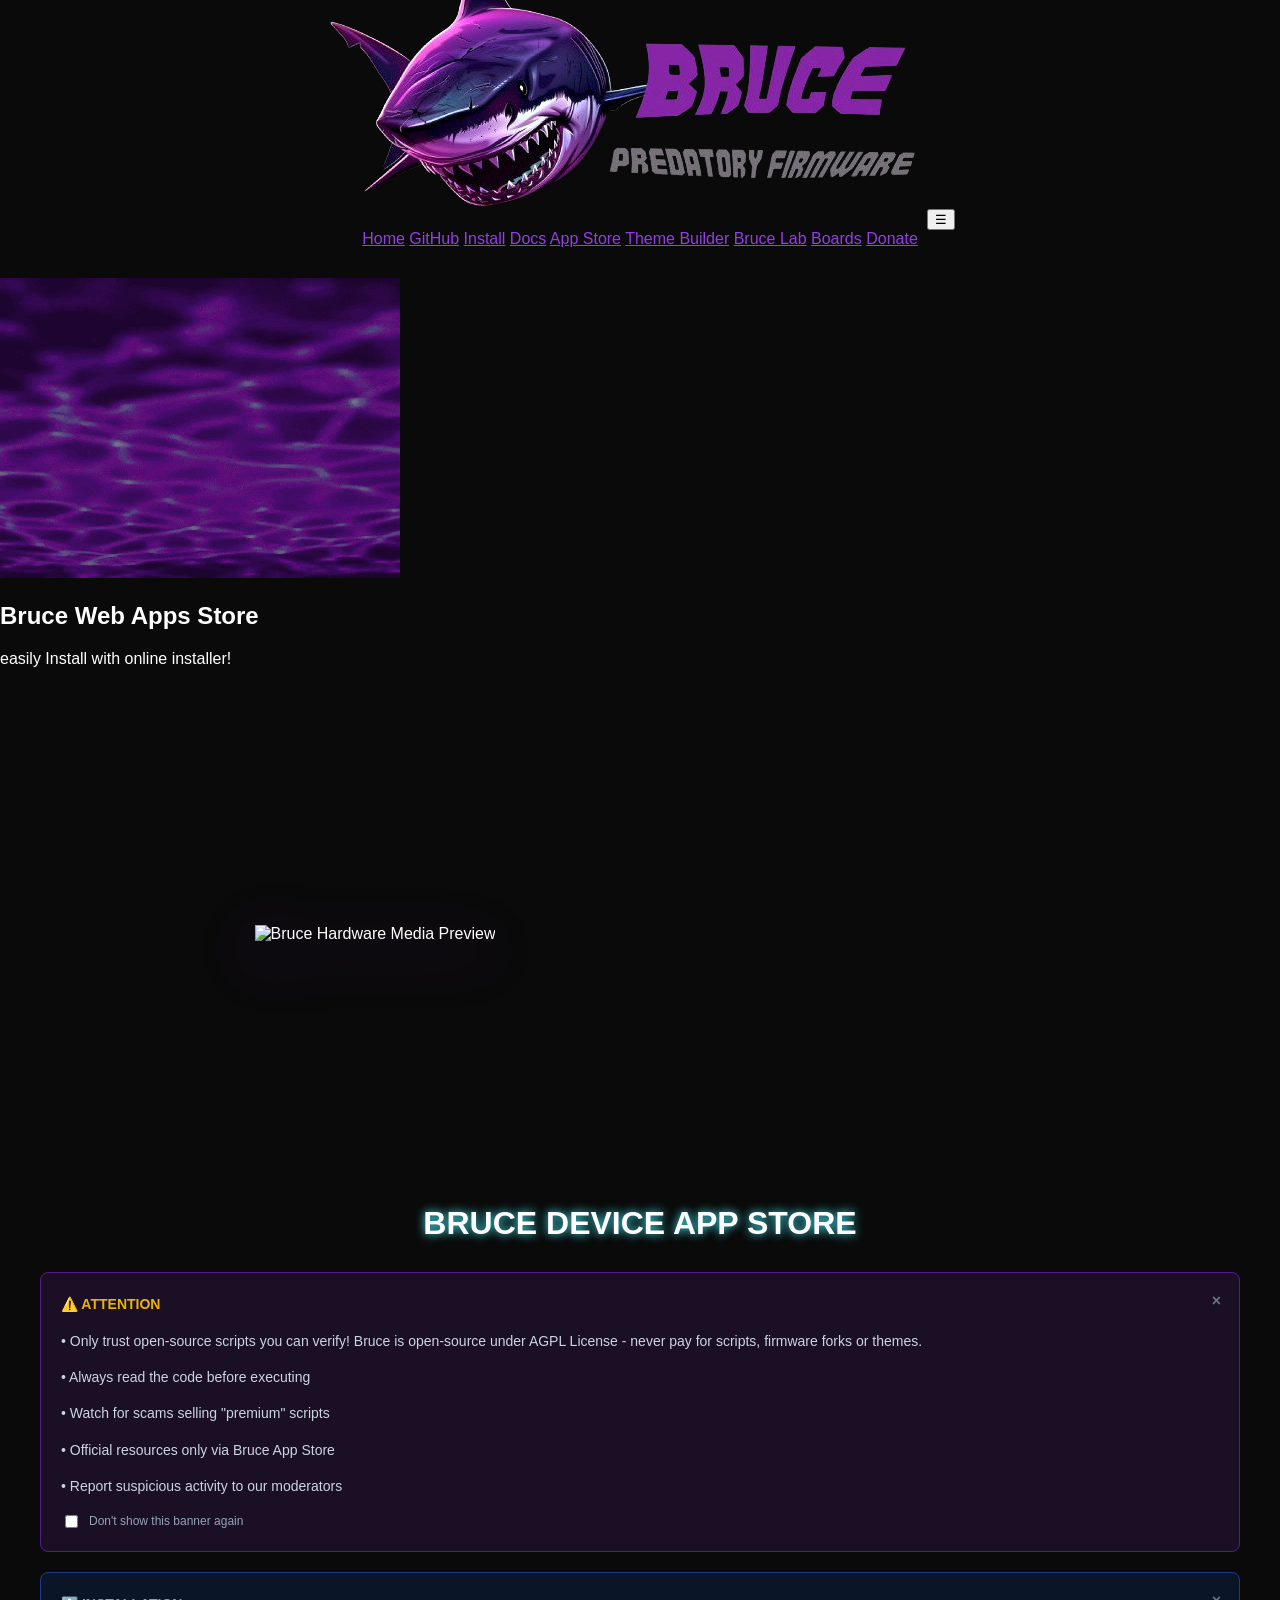
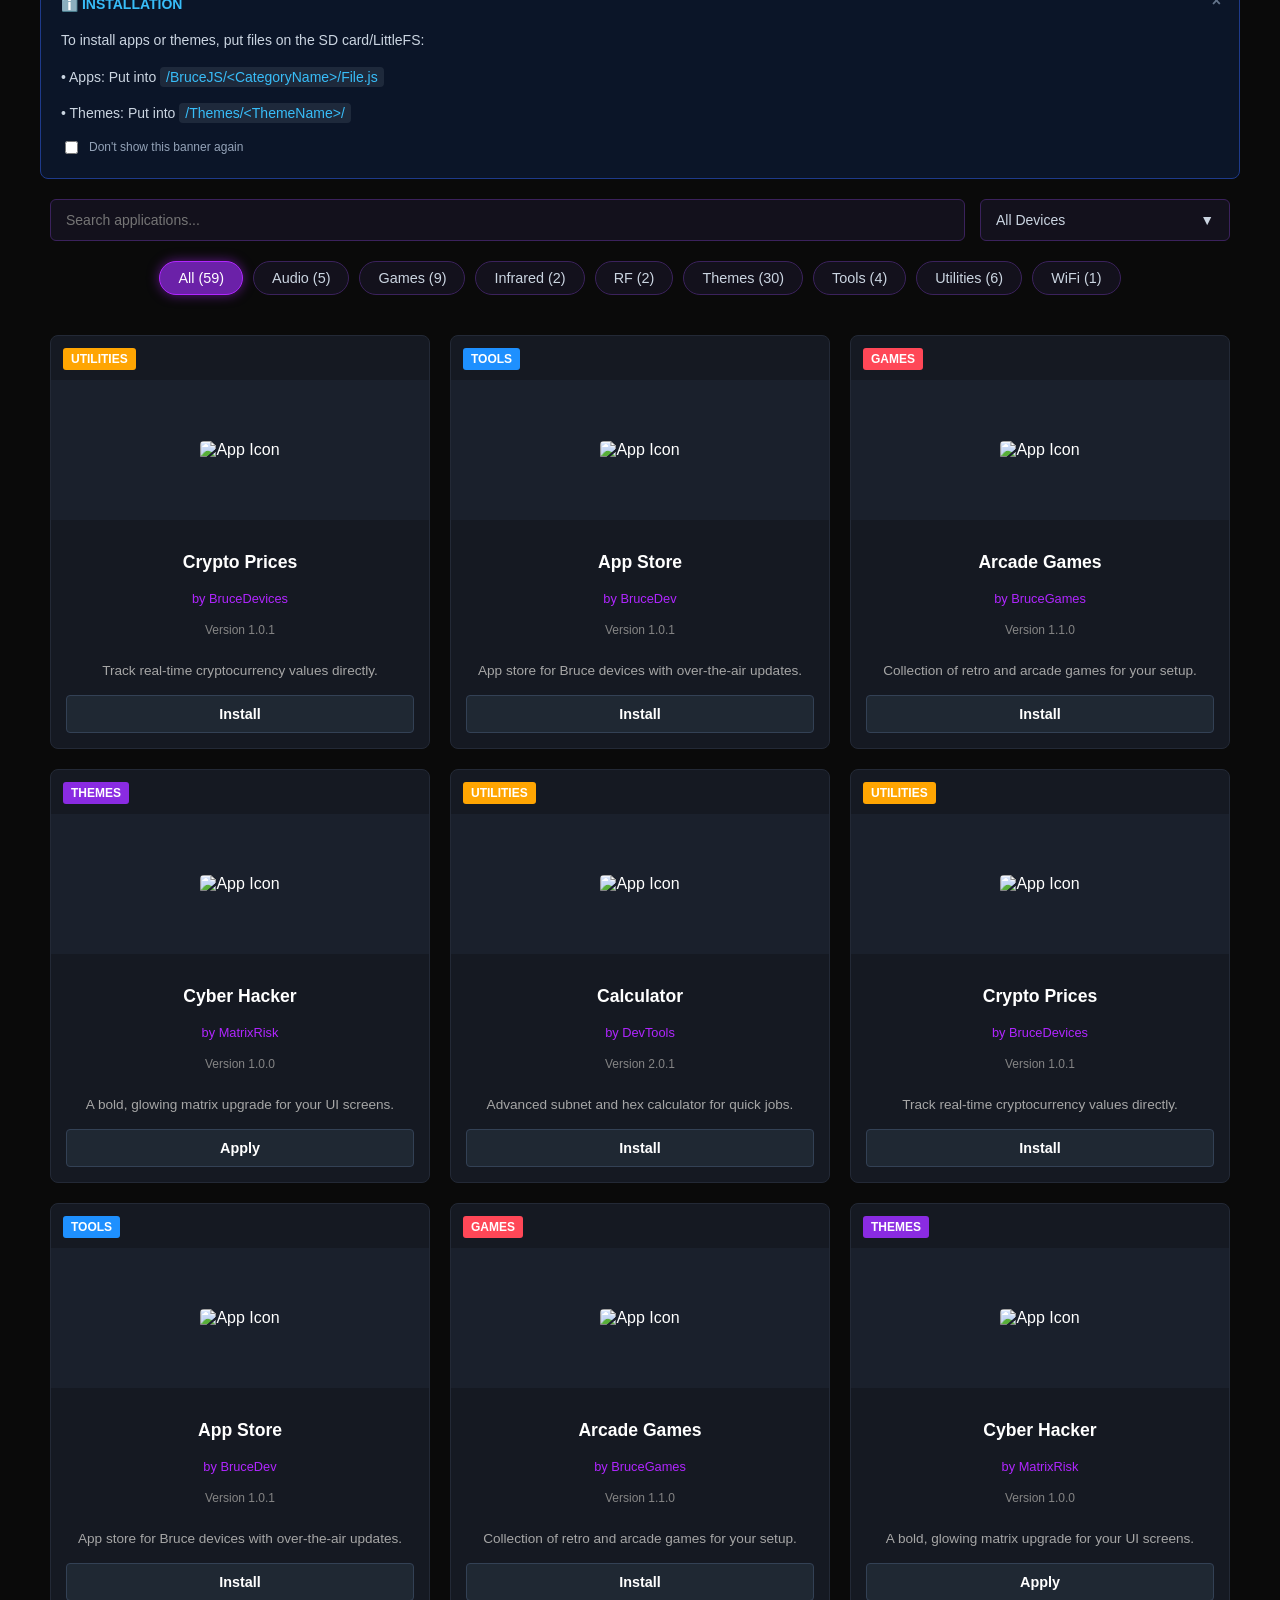
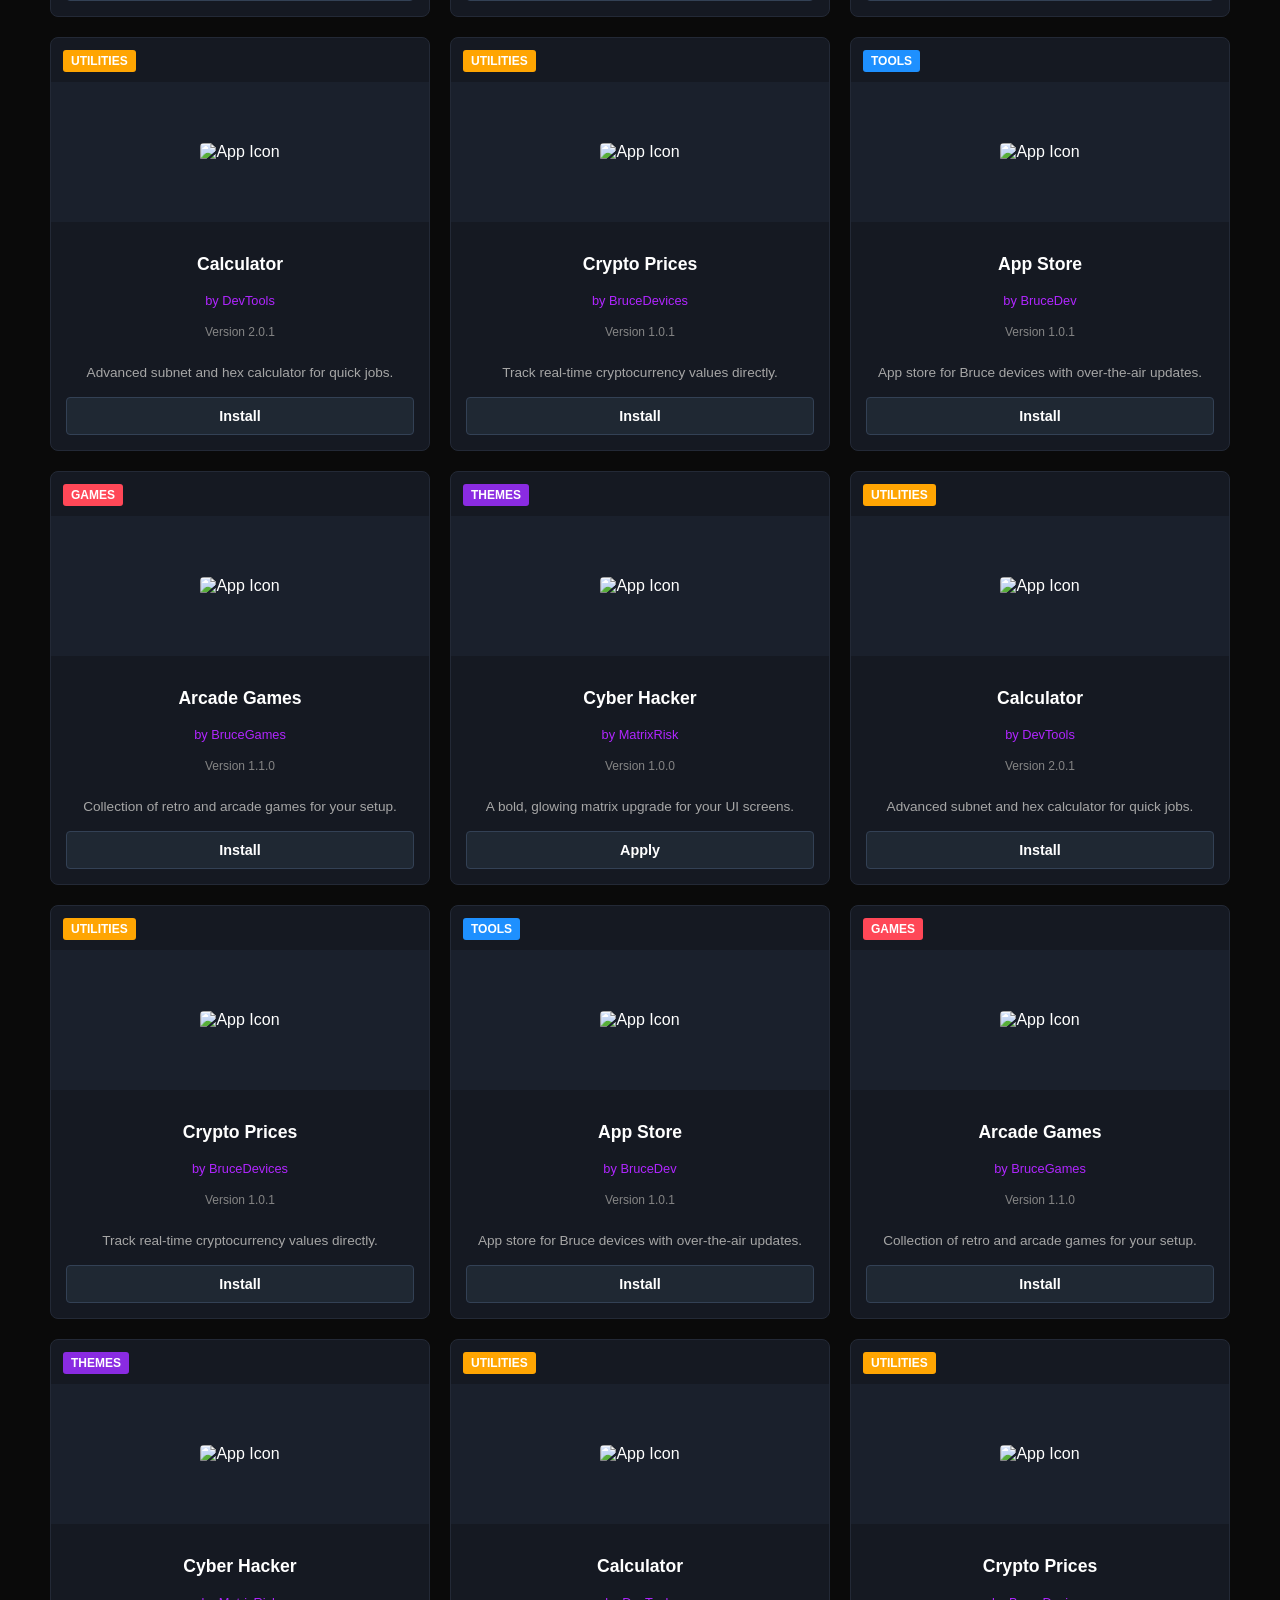
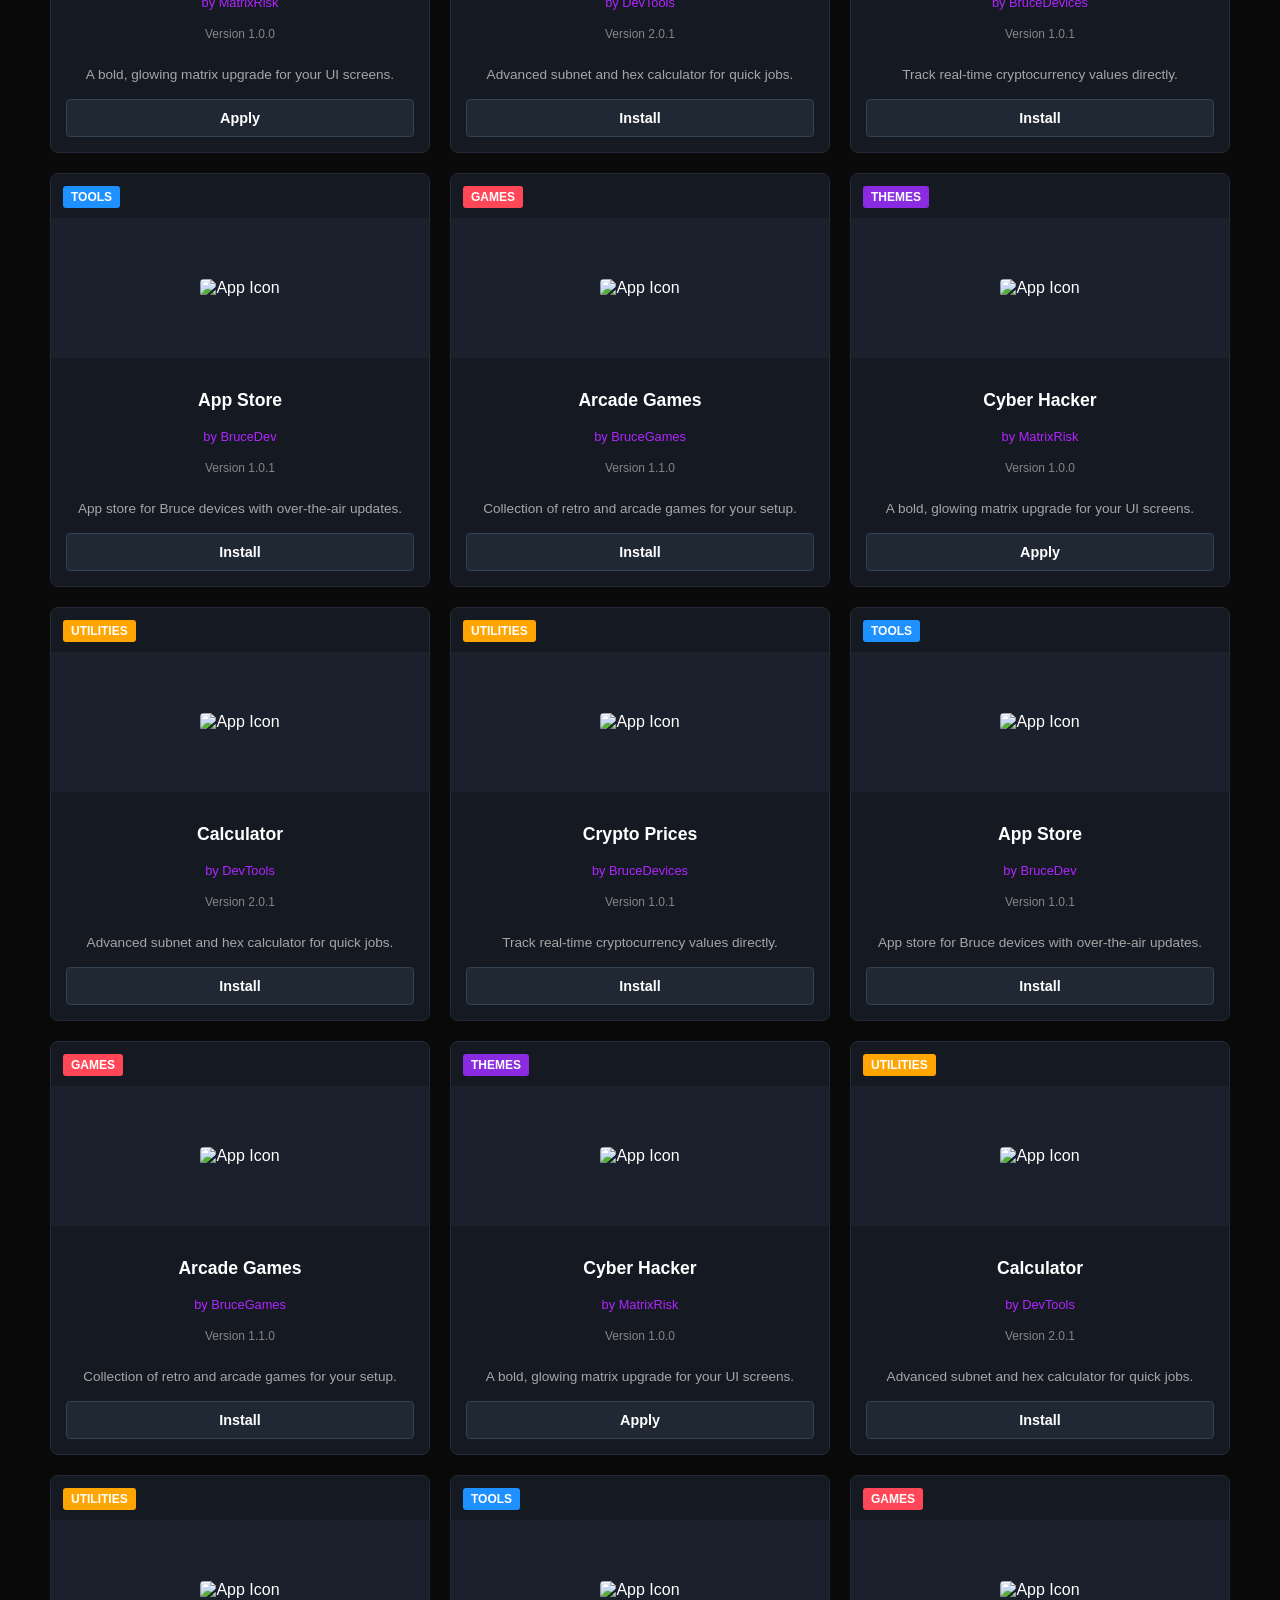
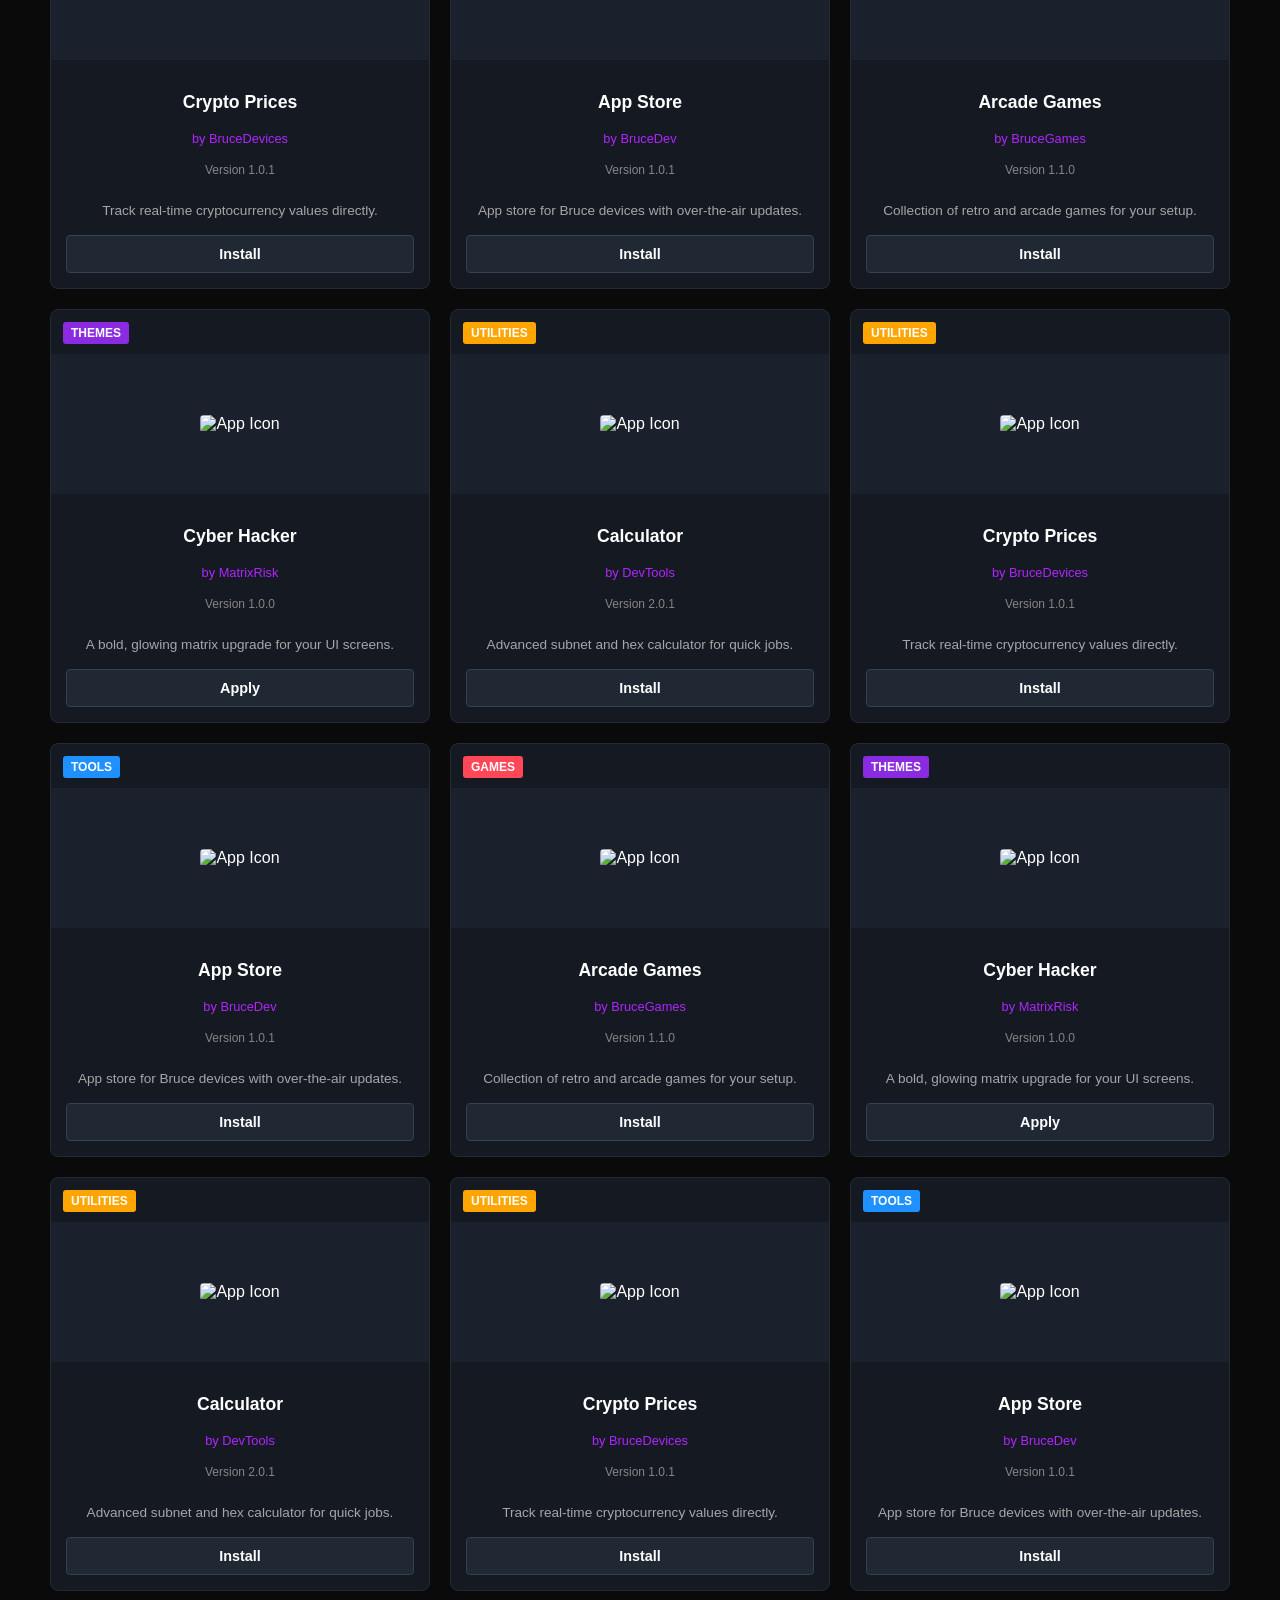
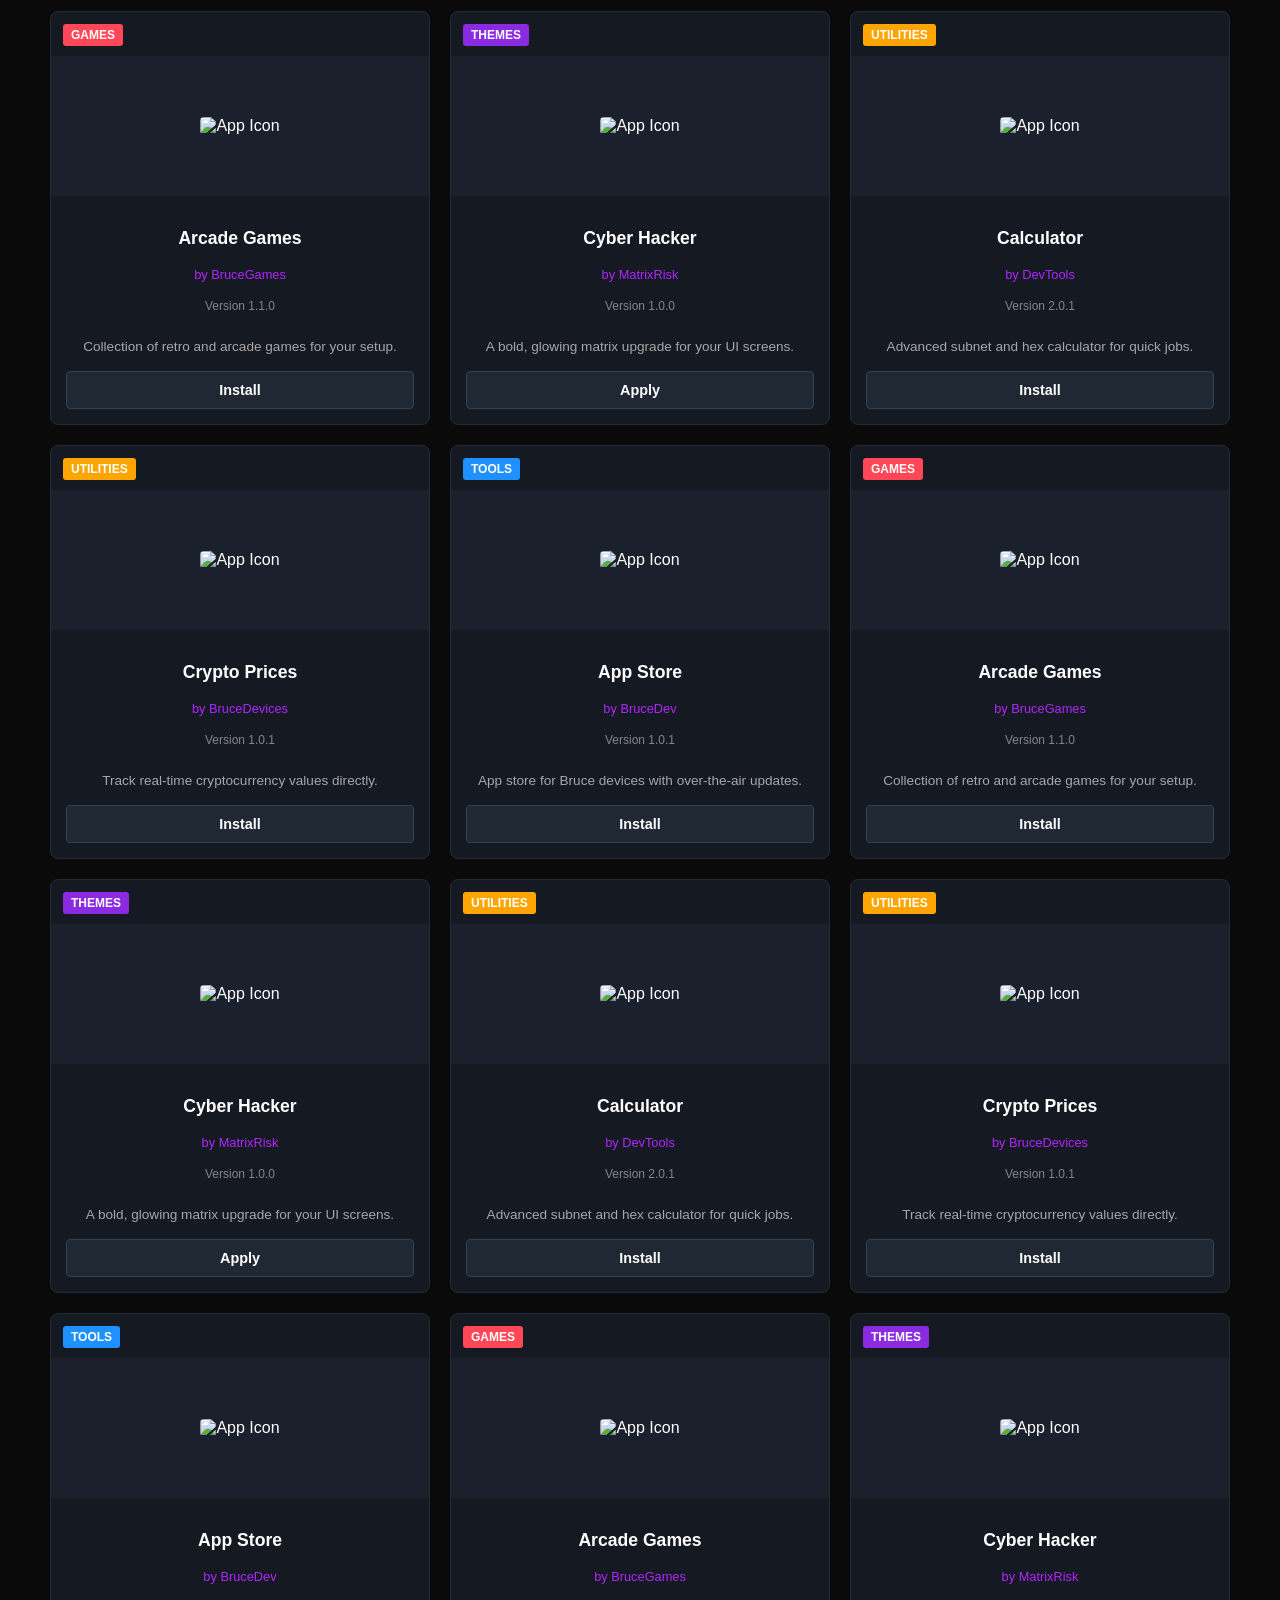
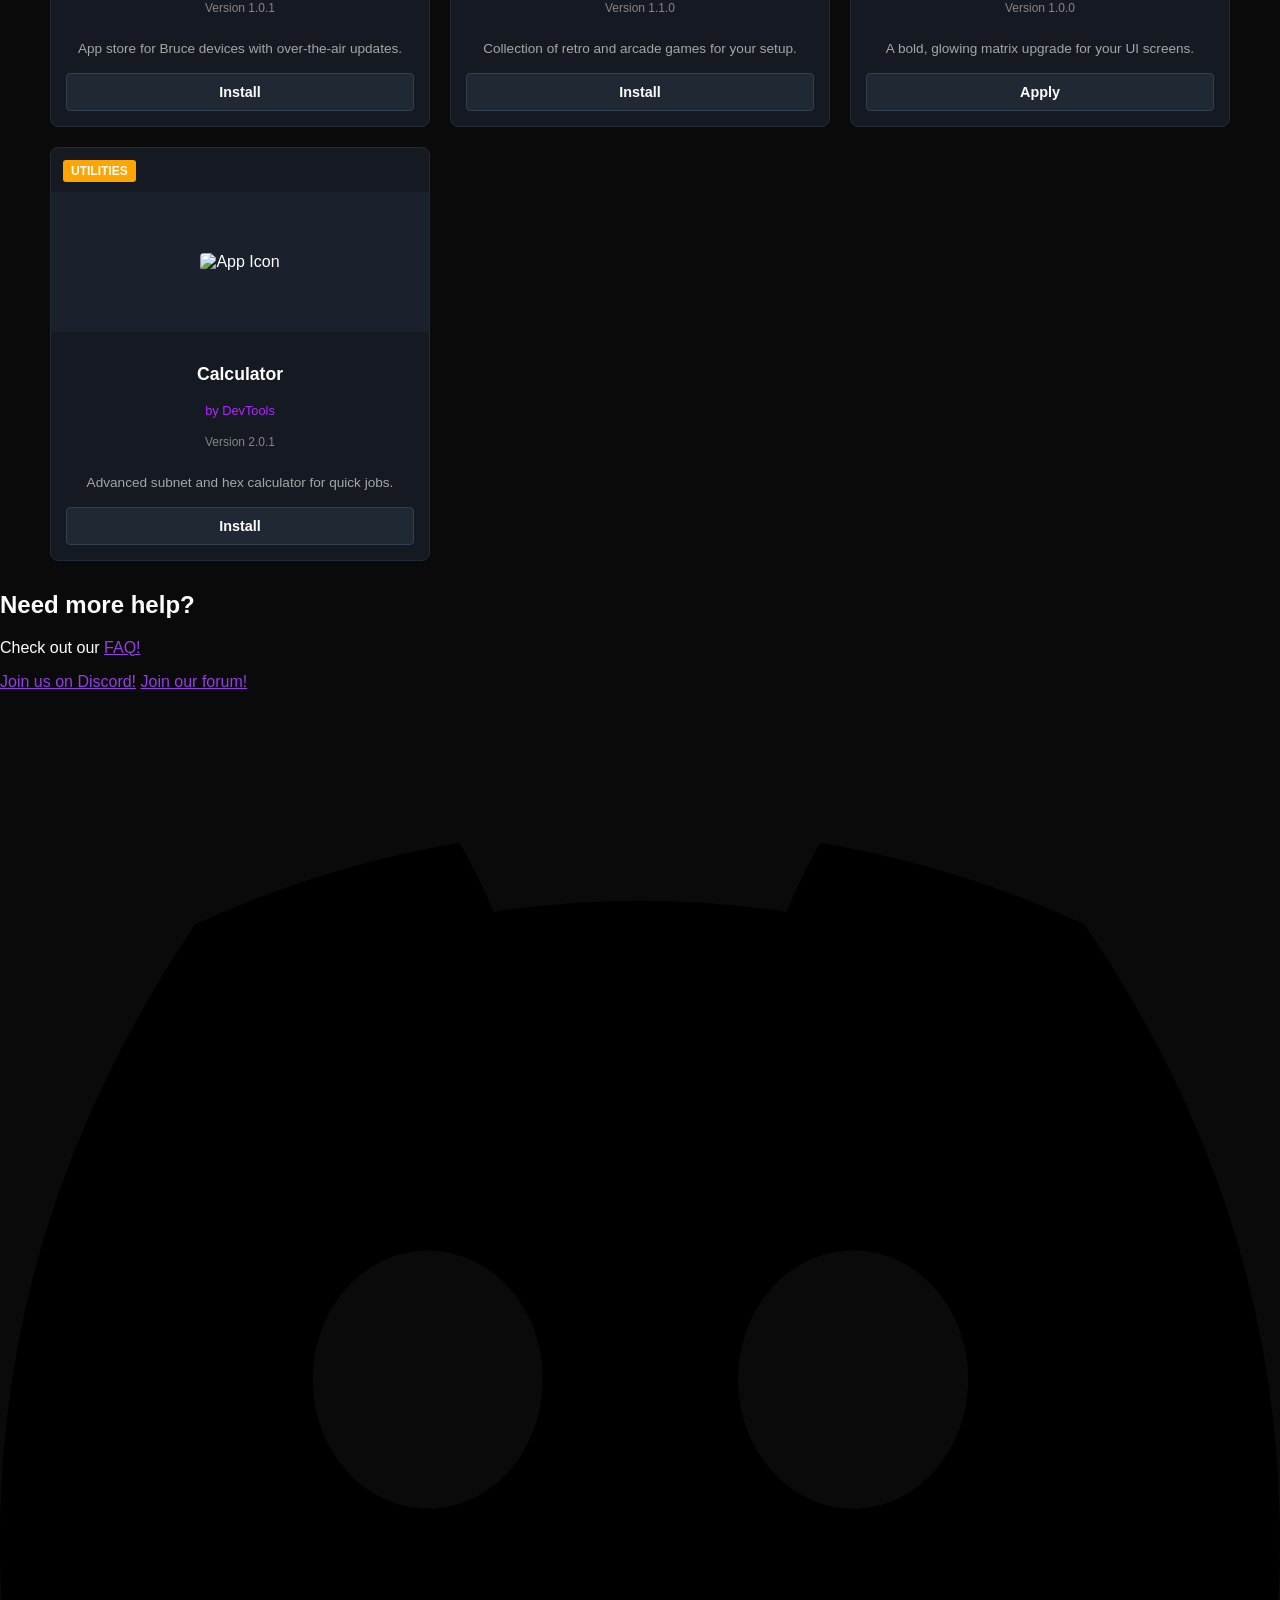
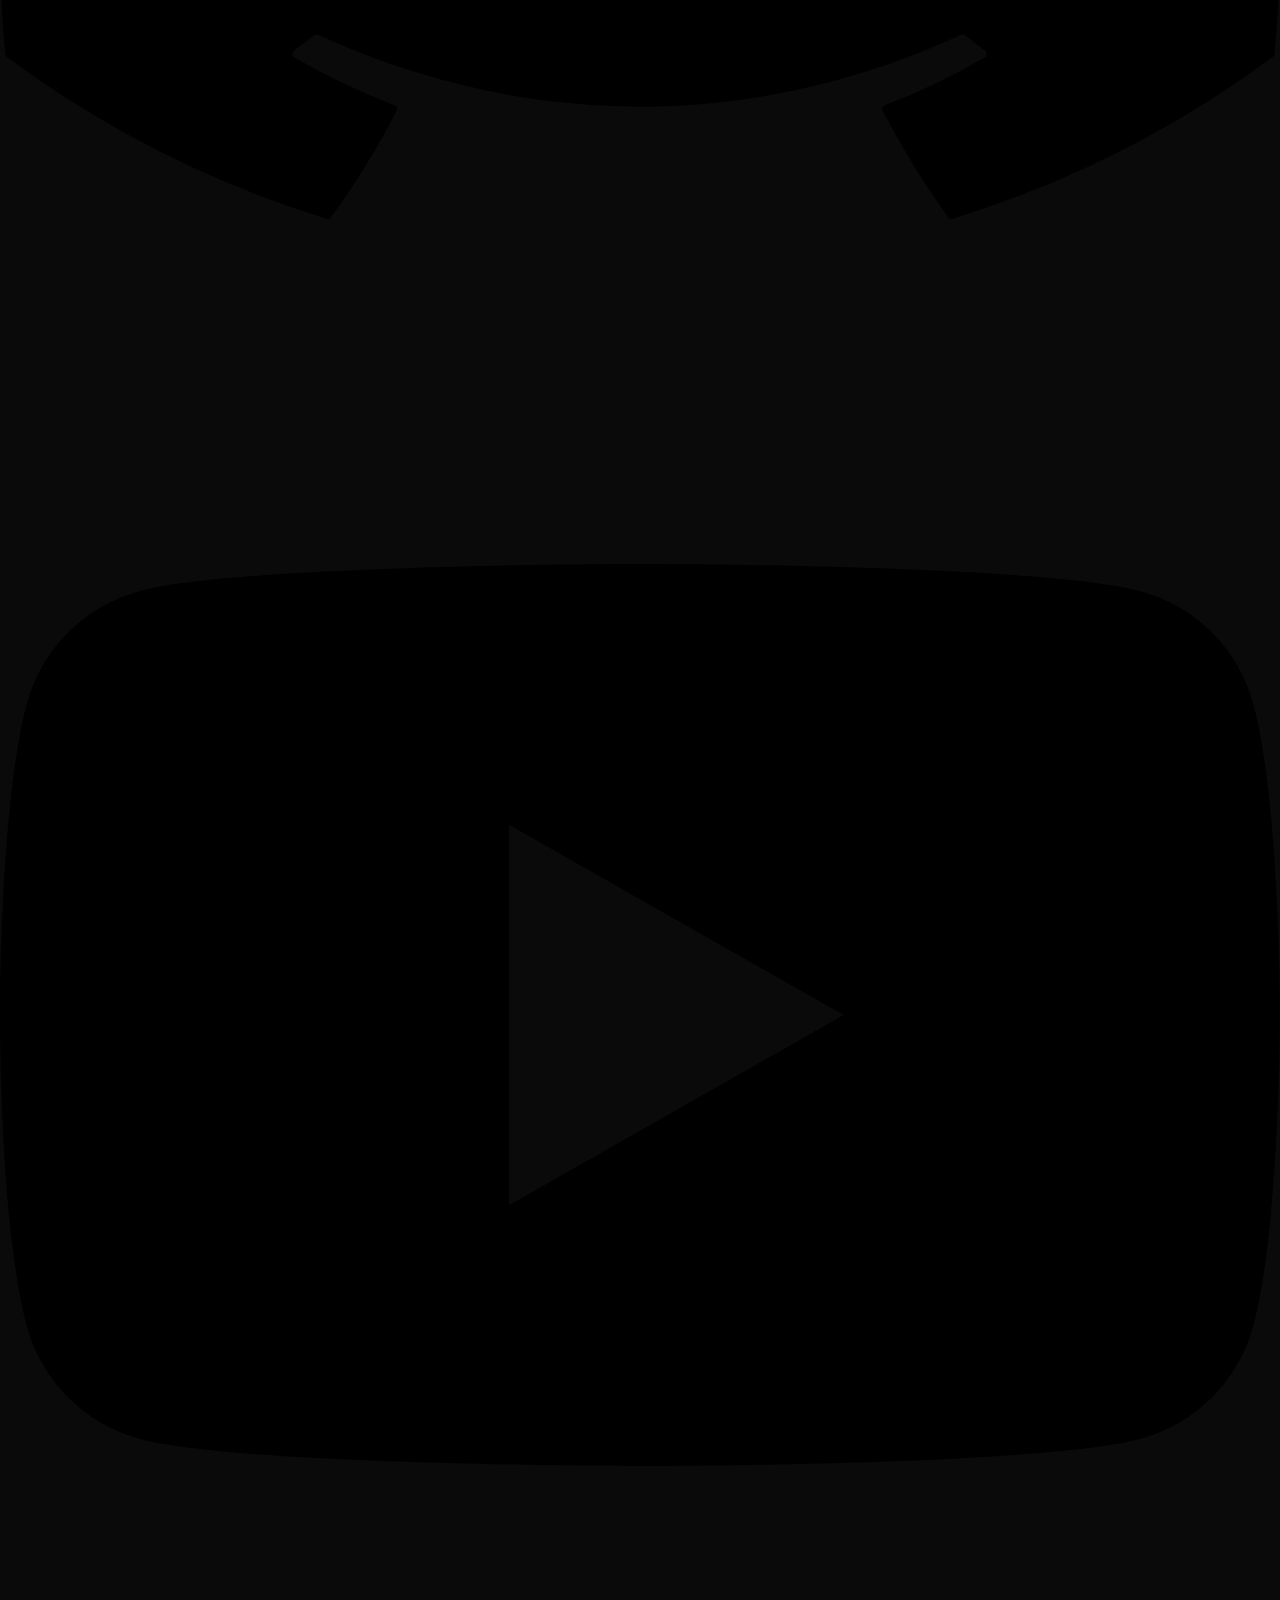
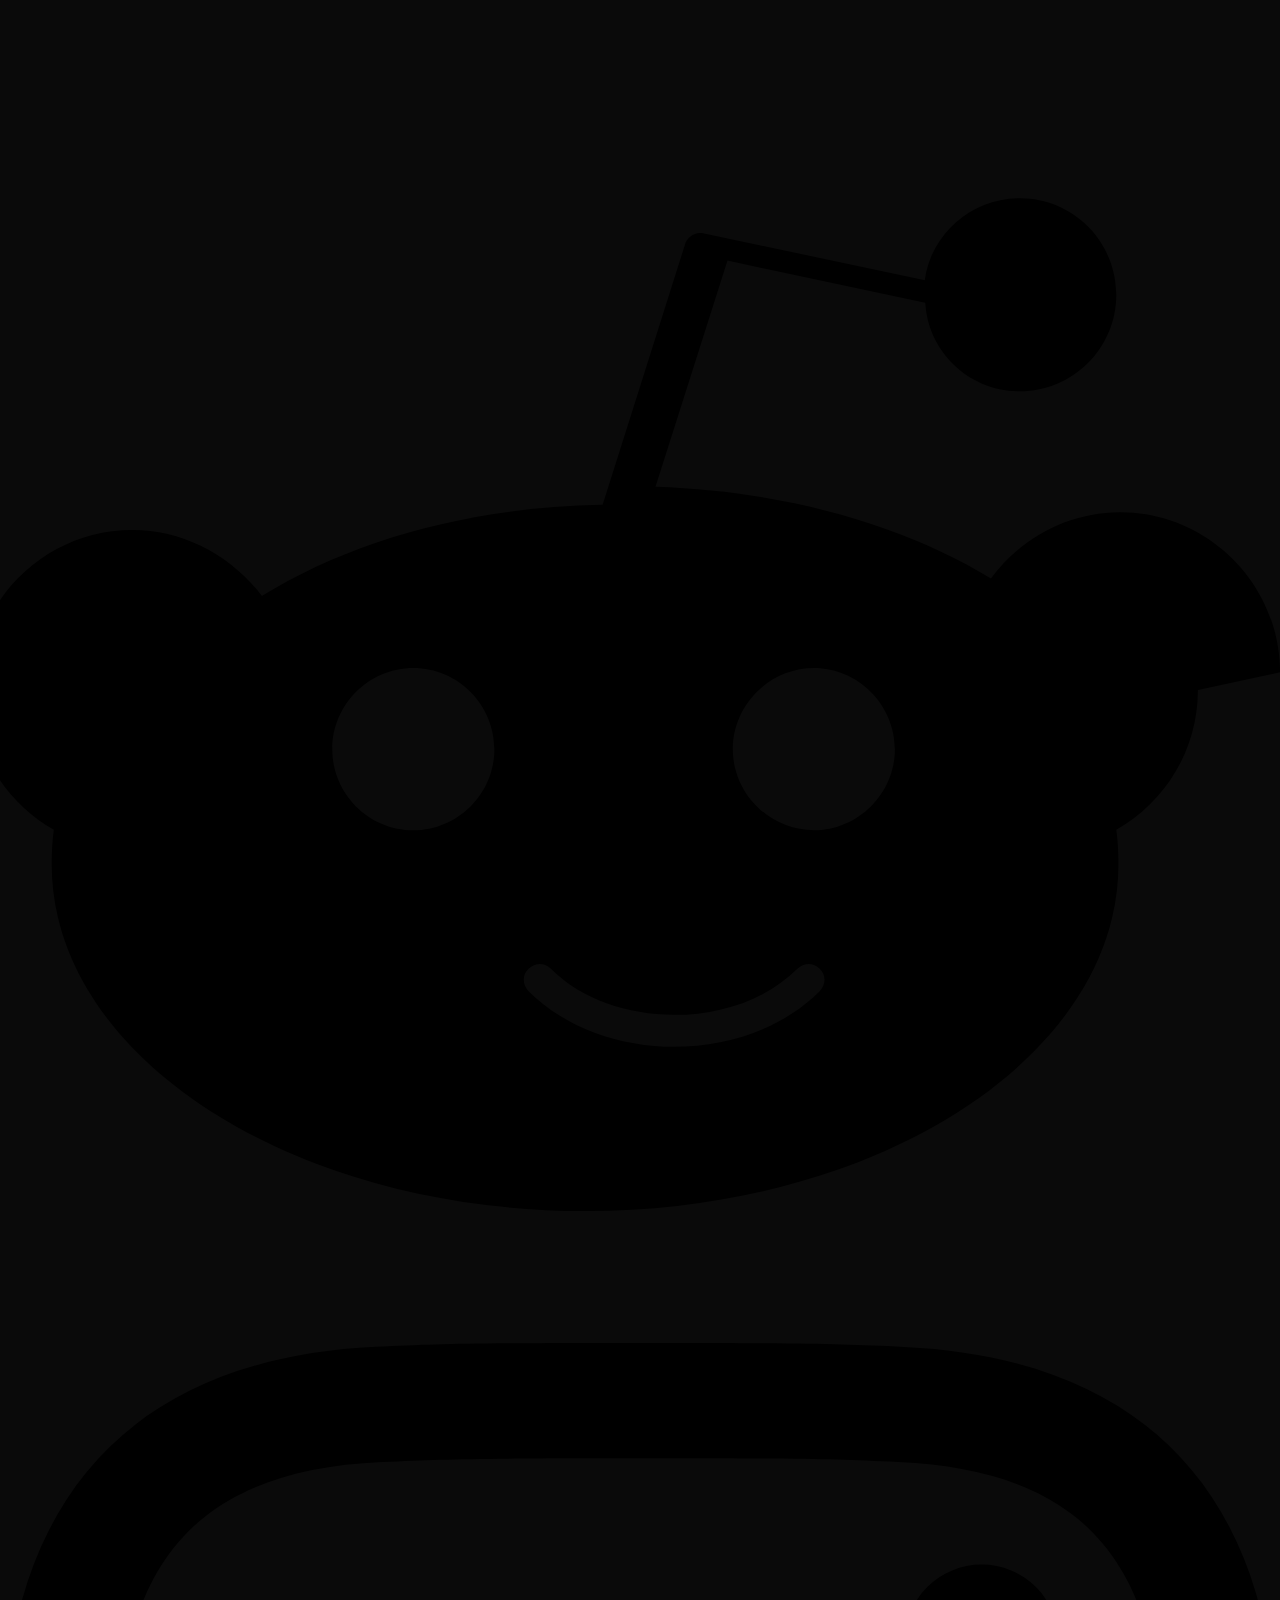
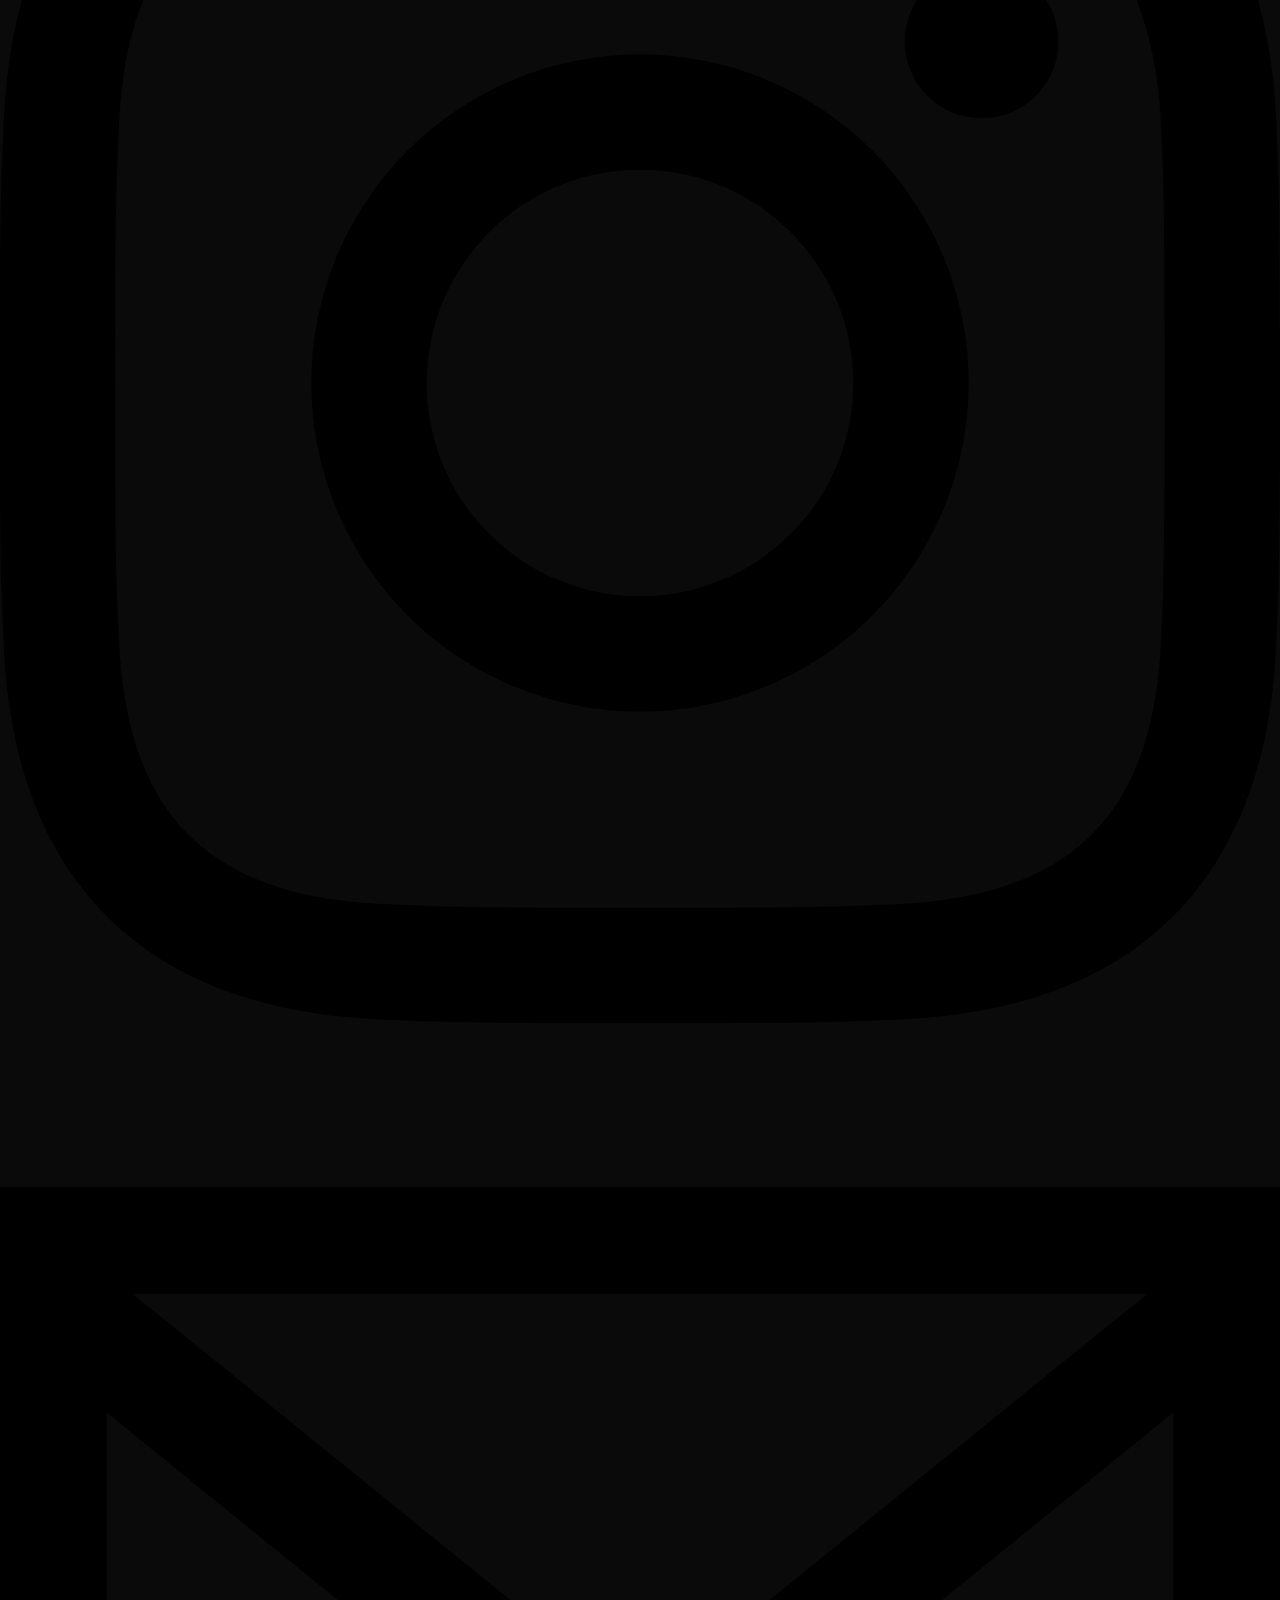
==== commit 075c4b39: "Refactor HTML structure and update comments" ====
--- a/appstore.html
+++ b/appstore.html
@@ -10,18 +10,19 @@
 		<script src="https://cdn.tailwindcss.com"></script>
 
 		<style>
+			
 			* { box-sizing: border-box; }
 			html { scroll-behavior: smooth; overflow-x: hidden !important; }
 			body { font-family: 'Inter', sans-serif; margin: 0; padding: 0; background-color: #0a0a0a; color: #ffffff; }
 			a { color: #943ee5; }
-			
+			/* টেবিলের ভেতরের স্ক্রলবার হাইড করার জন্য */
 			.table-wrapper::-webkit-scrollbar { display: none; }
 			.table-wrapper { -ms-overflow-style: none; scrollbar-width: none; }
 			
 			.dot { cursor: pointer; transition: background-color 0.3s, transform 0.3s; }
 			.dot.active { background-color: #b026ff !important; transform: scale(1.3); }
 			
-			/* Neon Color Configuration */
+			/* Ujjol Neon Color Configuration */
 			.btn-active {
 				background-color: #b026ff !important;
 				color: white !important;
@@ -53,7 +54,6 @@
 				transition: opacity 0.2s ease-in-out;
 				filter: drop-shadow(0 15px 30px rgba(176, 38, 255, 0.4));
 			}
-
 			header {
 				text-align: center;
 				margin-bottom: 30px;
@@ -414,12 +414,21 @@
         <h1 class="mb-5 text-4xl font-bold md:text-6xl tracking-tight">Bruce Web Apps Store</h1> 
         <p class="mb-7 text-xl text-neutral-400">easily Install with online installer!</p>
     </div>
-    
-    <div class="big-slider-container relative z-10 lg:w-1/2 w-full">
-        <img id="sliderImg" src="https://raw.githubusercontent.com/mdarif76769/Bruce-Firmware/main/img/bruce-pcb.png" alt="Bruce Dashboard Core Display Unit">
-    </div>
-</section>
-
+    <div class="relative z-10 w-full lg:w-1/2 flex flex-col items-center justify-center p-4">
+					<div class="big-slider-container">
+						<img id="sliderImg" src="https://raw.githubusercontent.com/mdarif76769/Bruce-Firmware/main/img/bruce-pcb.png" alt="Bruce Hardware Media Preview">
+					</div>
+					<div class="flex gap-2 mt-7 justify-center" id="sliderDots">
+						<span class="dot w-2.5 h-2.5 rounded-full bg-neutral-600 active" onclick="setSlide(0)"></span>
+						<span class="dot w-2.5 h-2.5 rounded-full bg-neutral-600" onclick="setSlide(1)"></span>
+						<span class="dot w-2.5 h-2.5 rounded-full bg-neutral-600" onclick="setSlide(2)"></span>
+						<span class="dot w-2.5 h-2.5 rounded-full bg-neutral-600" onclick="setSlide(3)"></span>
+						<span class="dot w-2.5 h-2.5 rounded-full bg-neutral-600" onclick="setSlide(4)"></span>
+						<span class="dot w-2.5 h-2.5 rounded-full bg-neutral-600" onclick="setSlide(5)"></span>
+						<span class="dot w-2.5 h-2.5 rounded-full bg-neutral-600" onclick="setSlide(6)"></span>
+					</div>
+				</div>
+			</section>
 
 			<header>
 				<h1>BRUCE DEVICE APP STORE</h1>
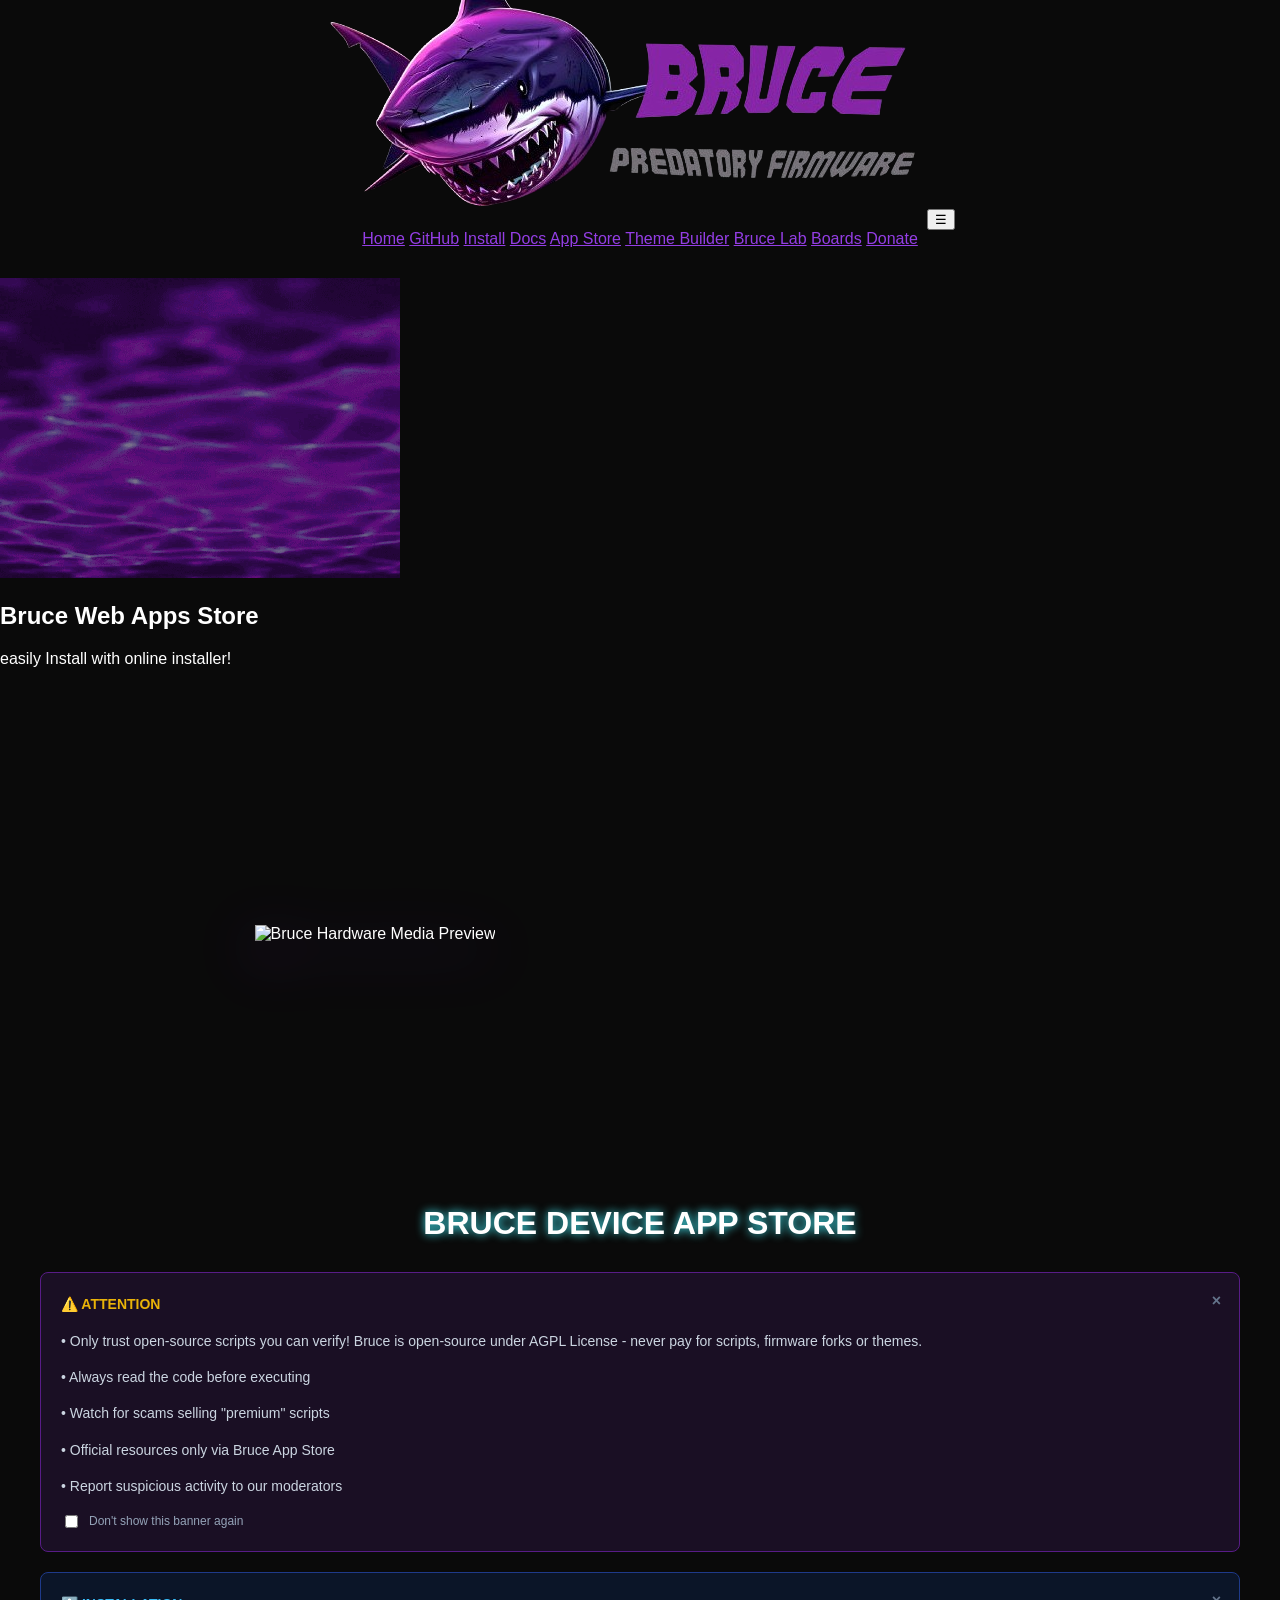
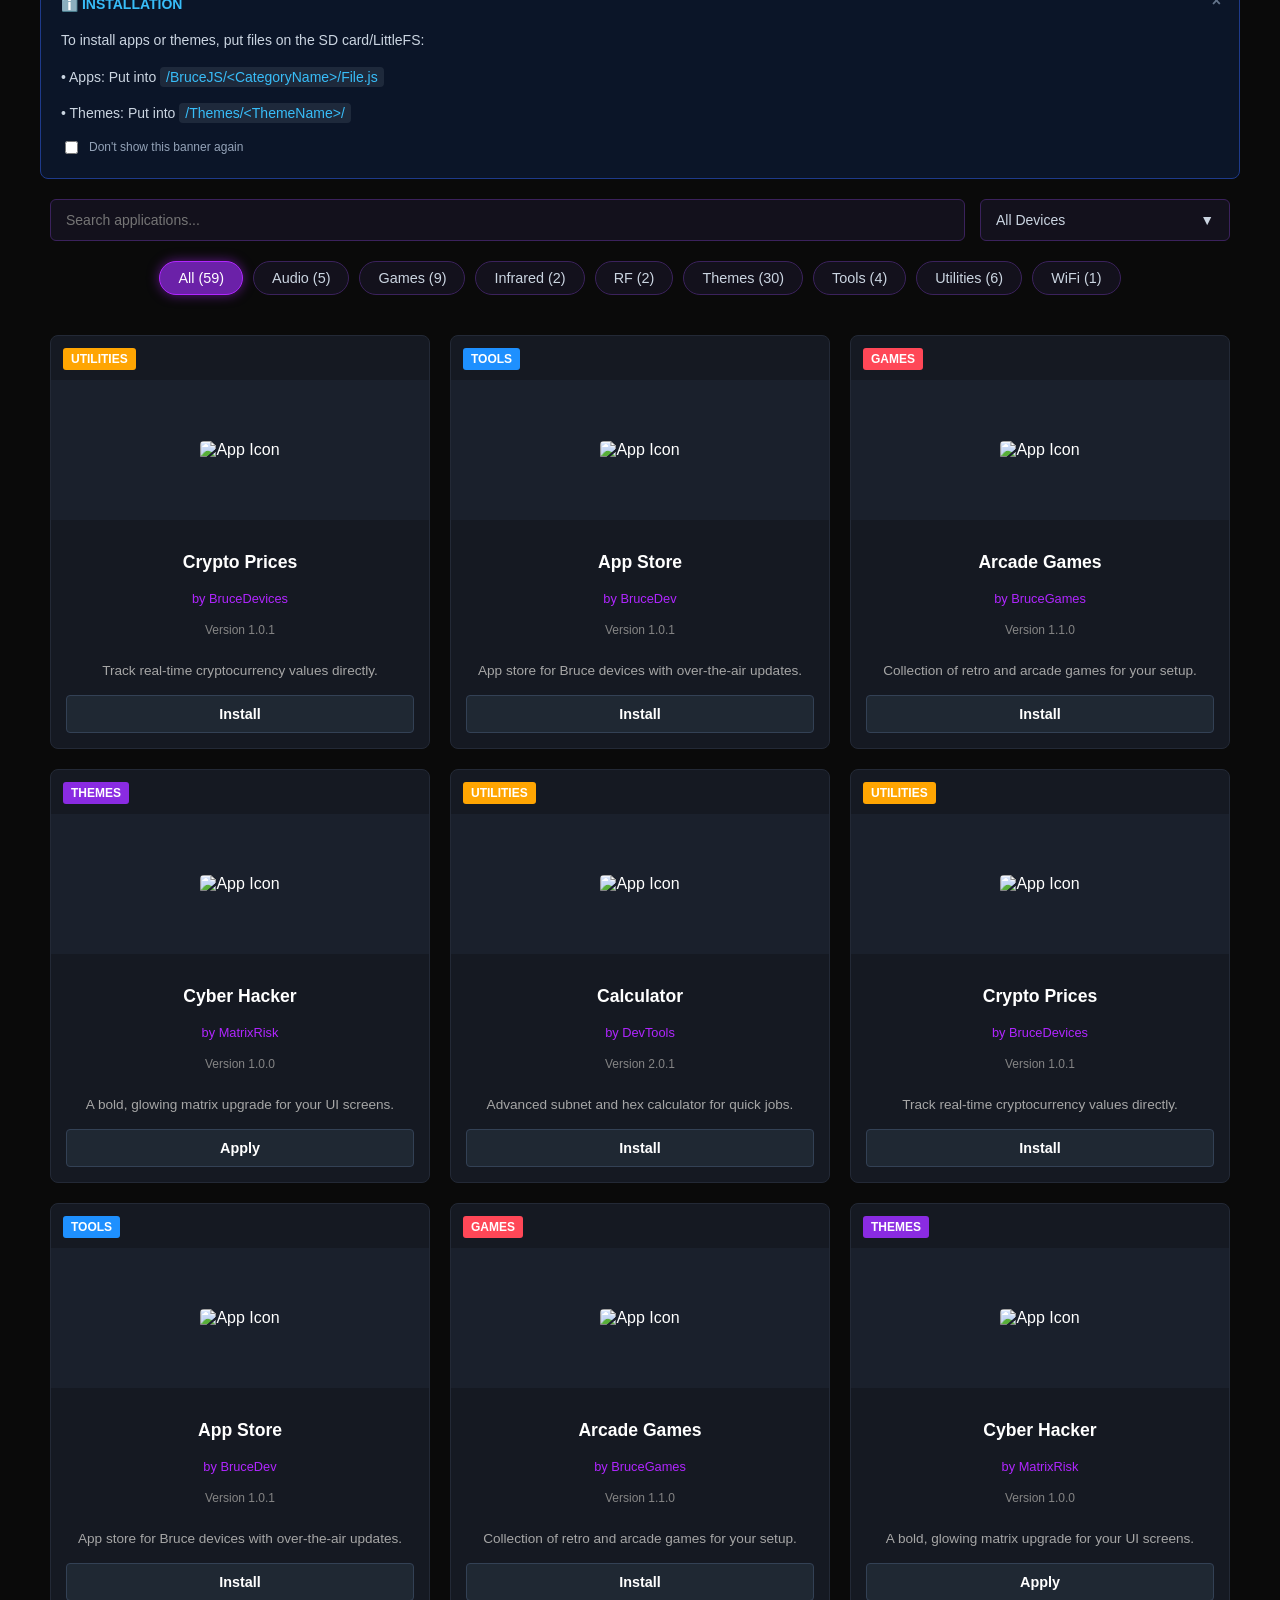
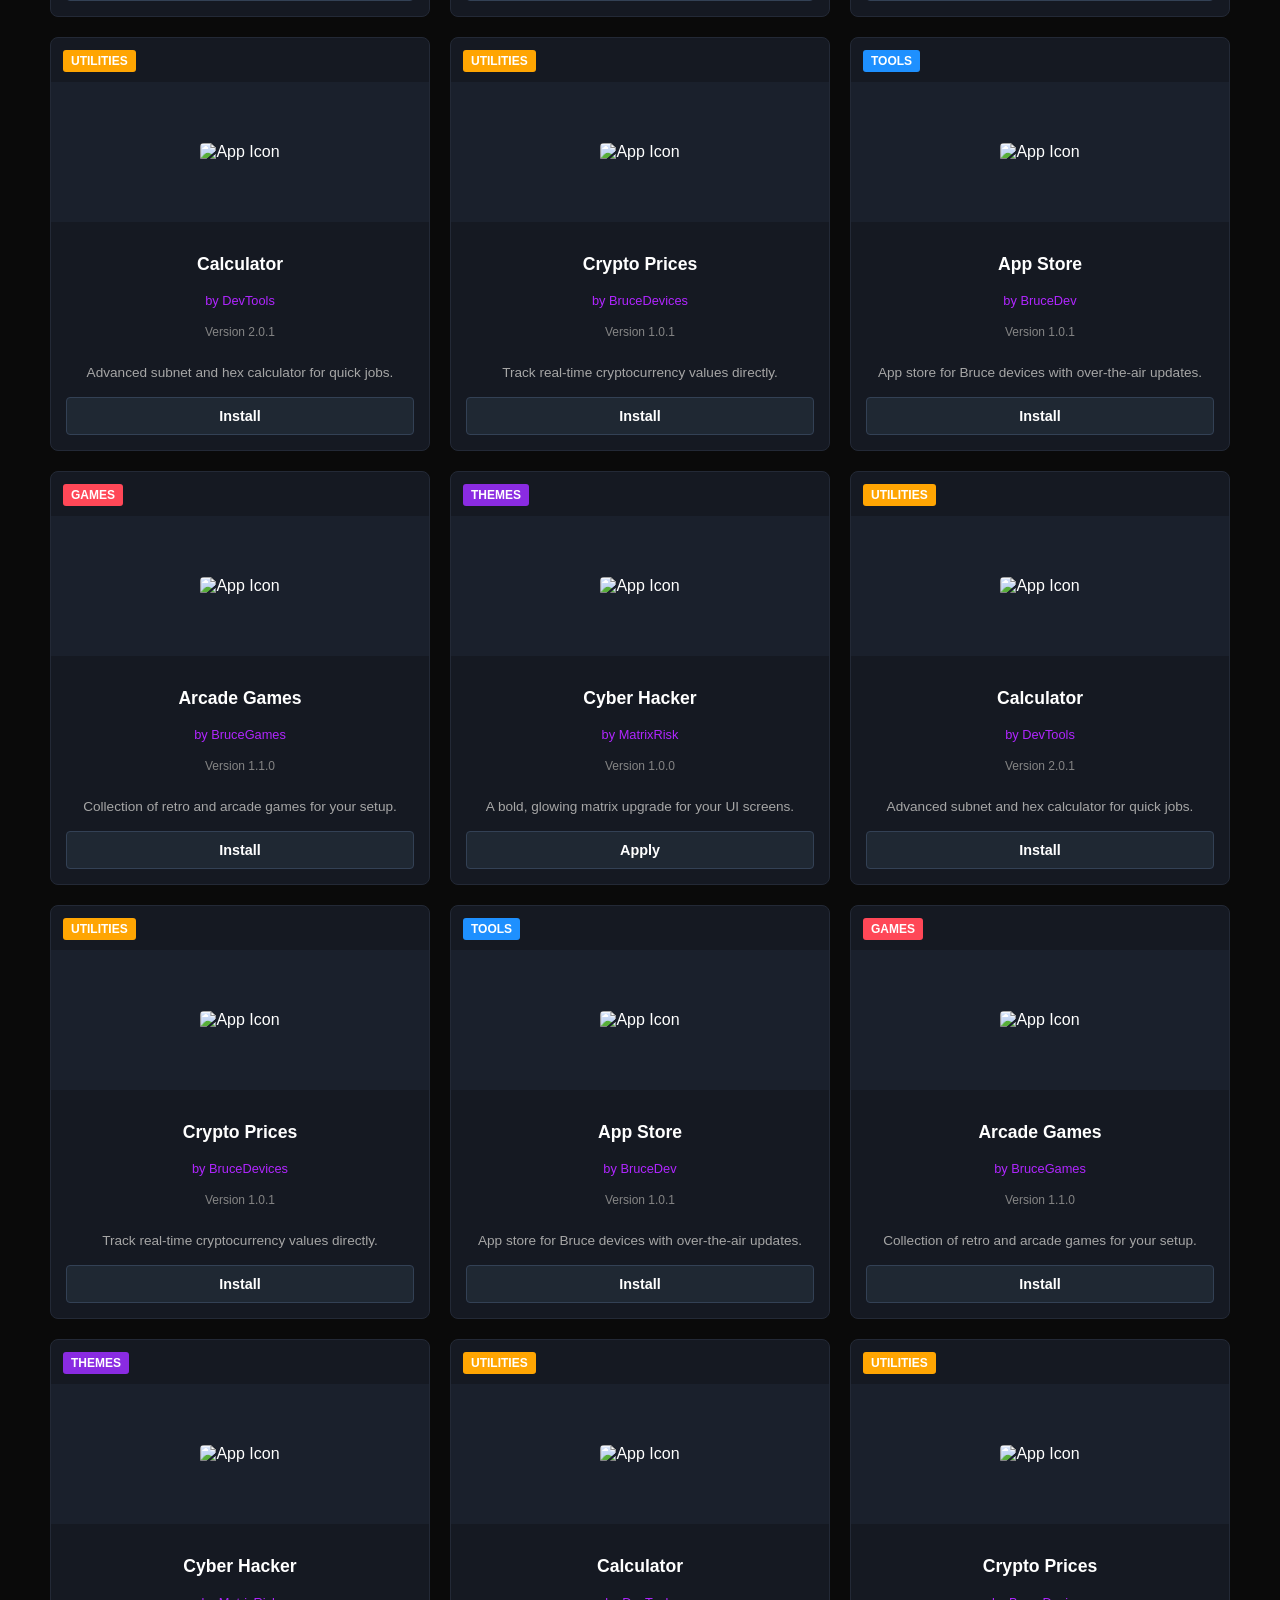
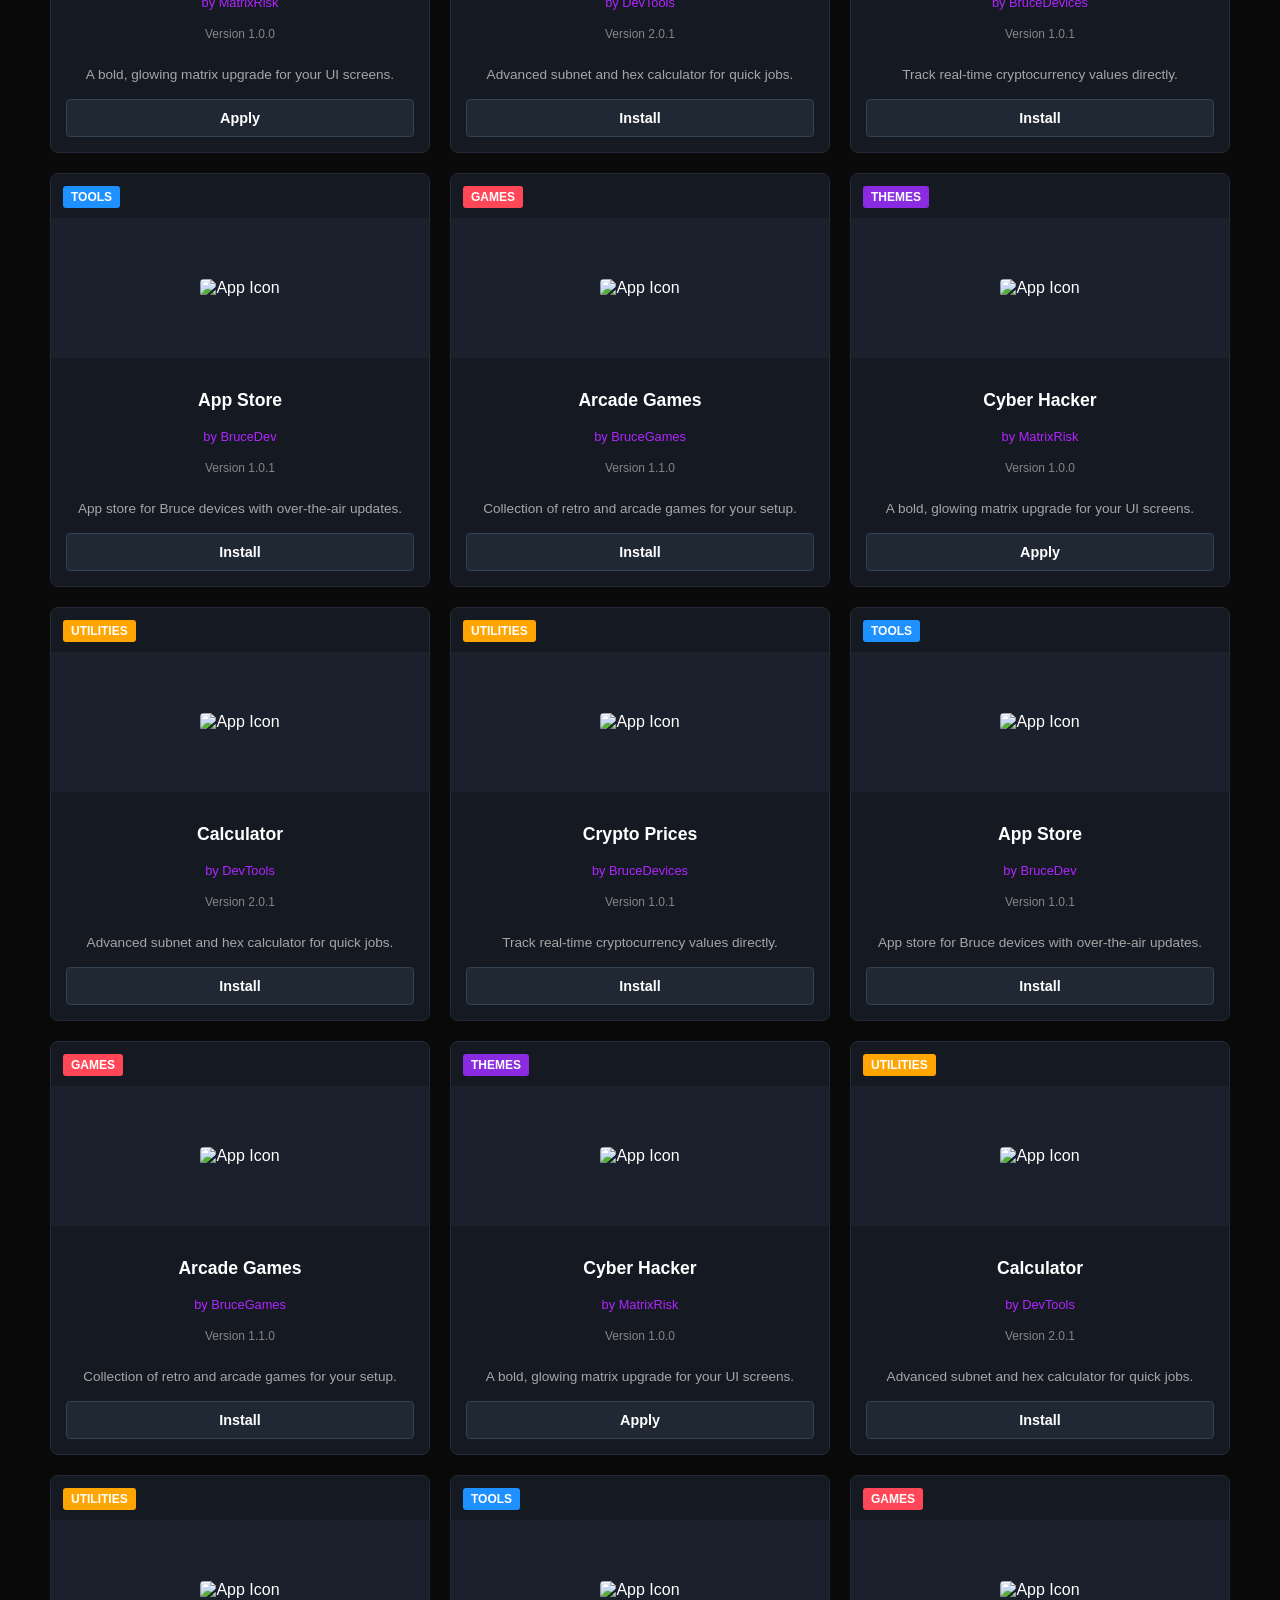
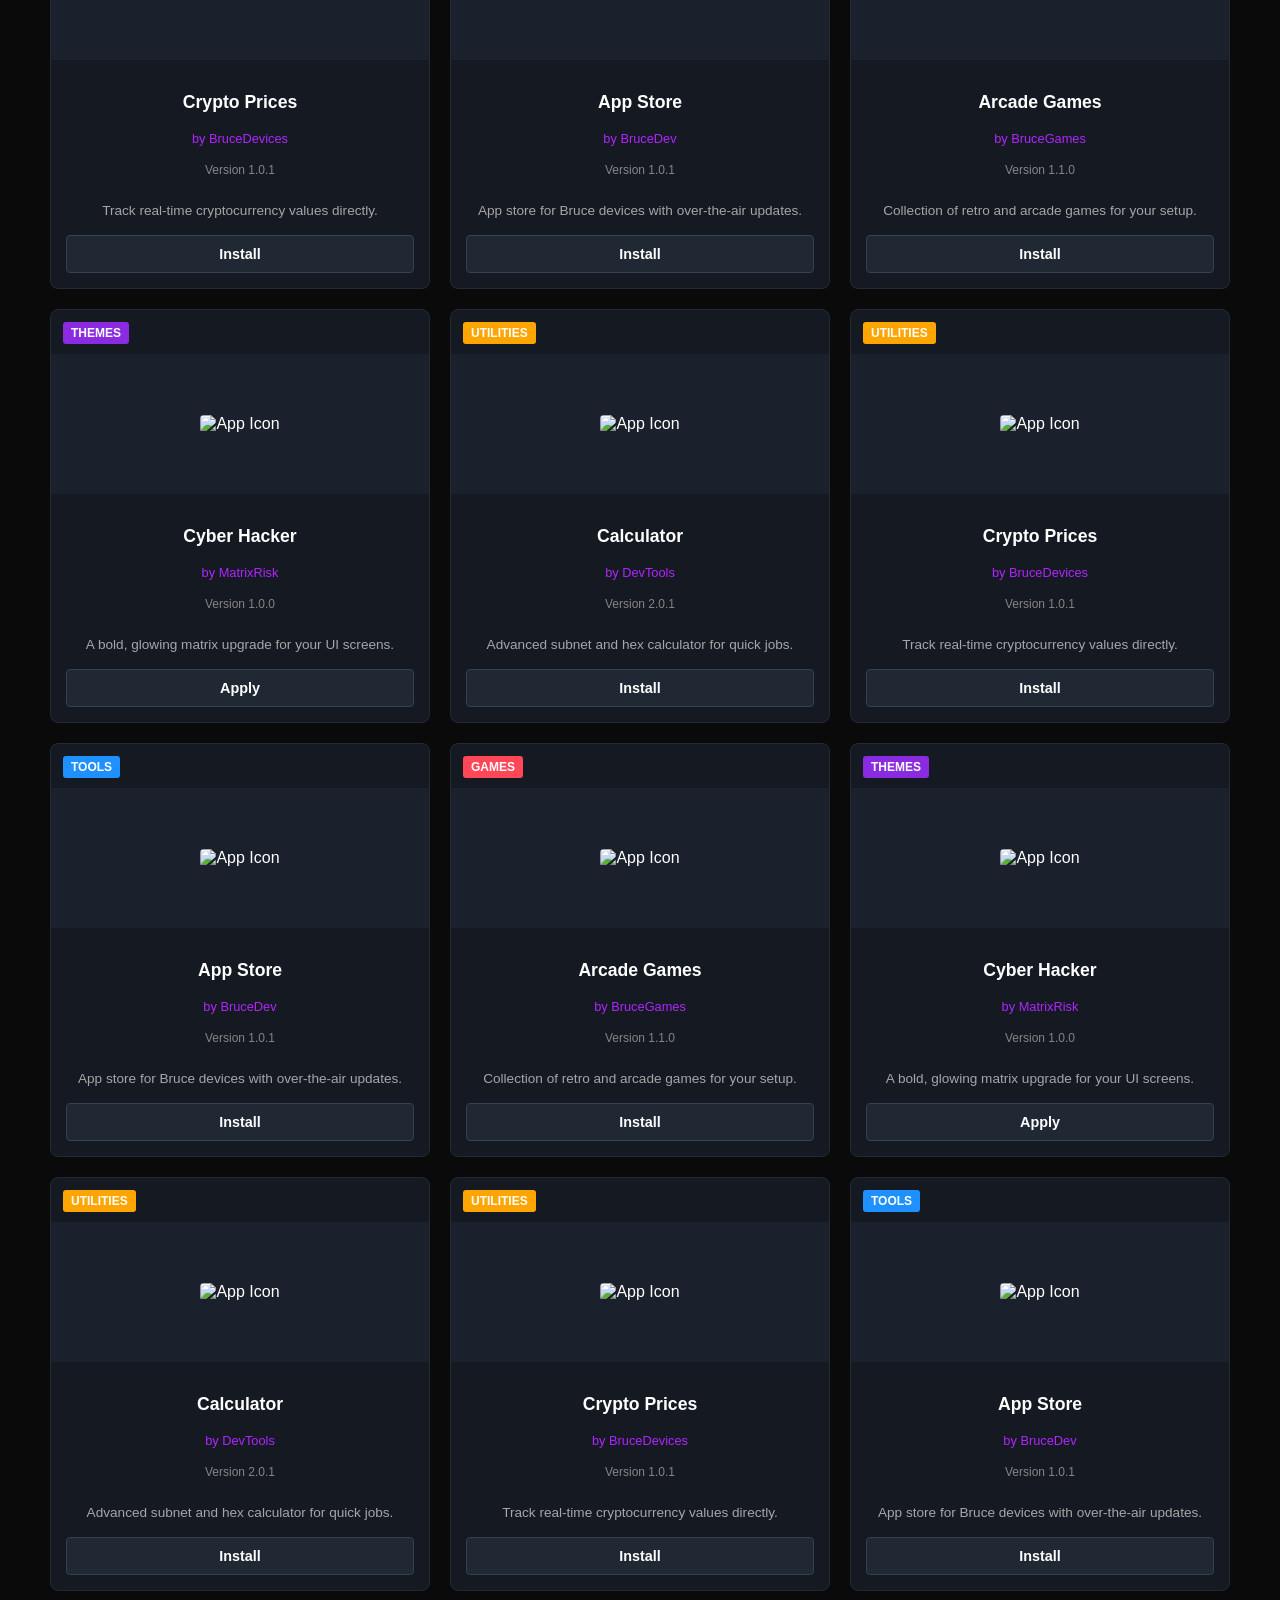
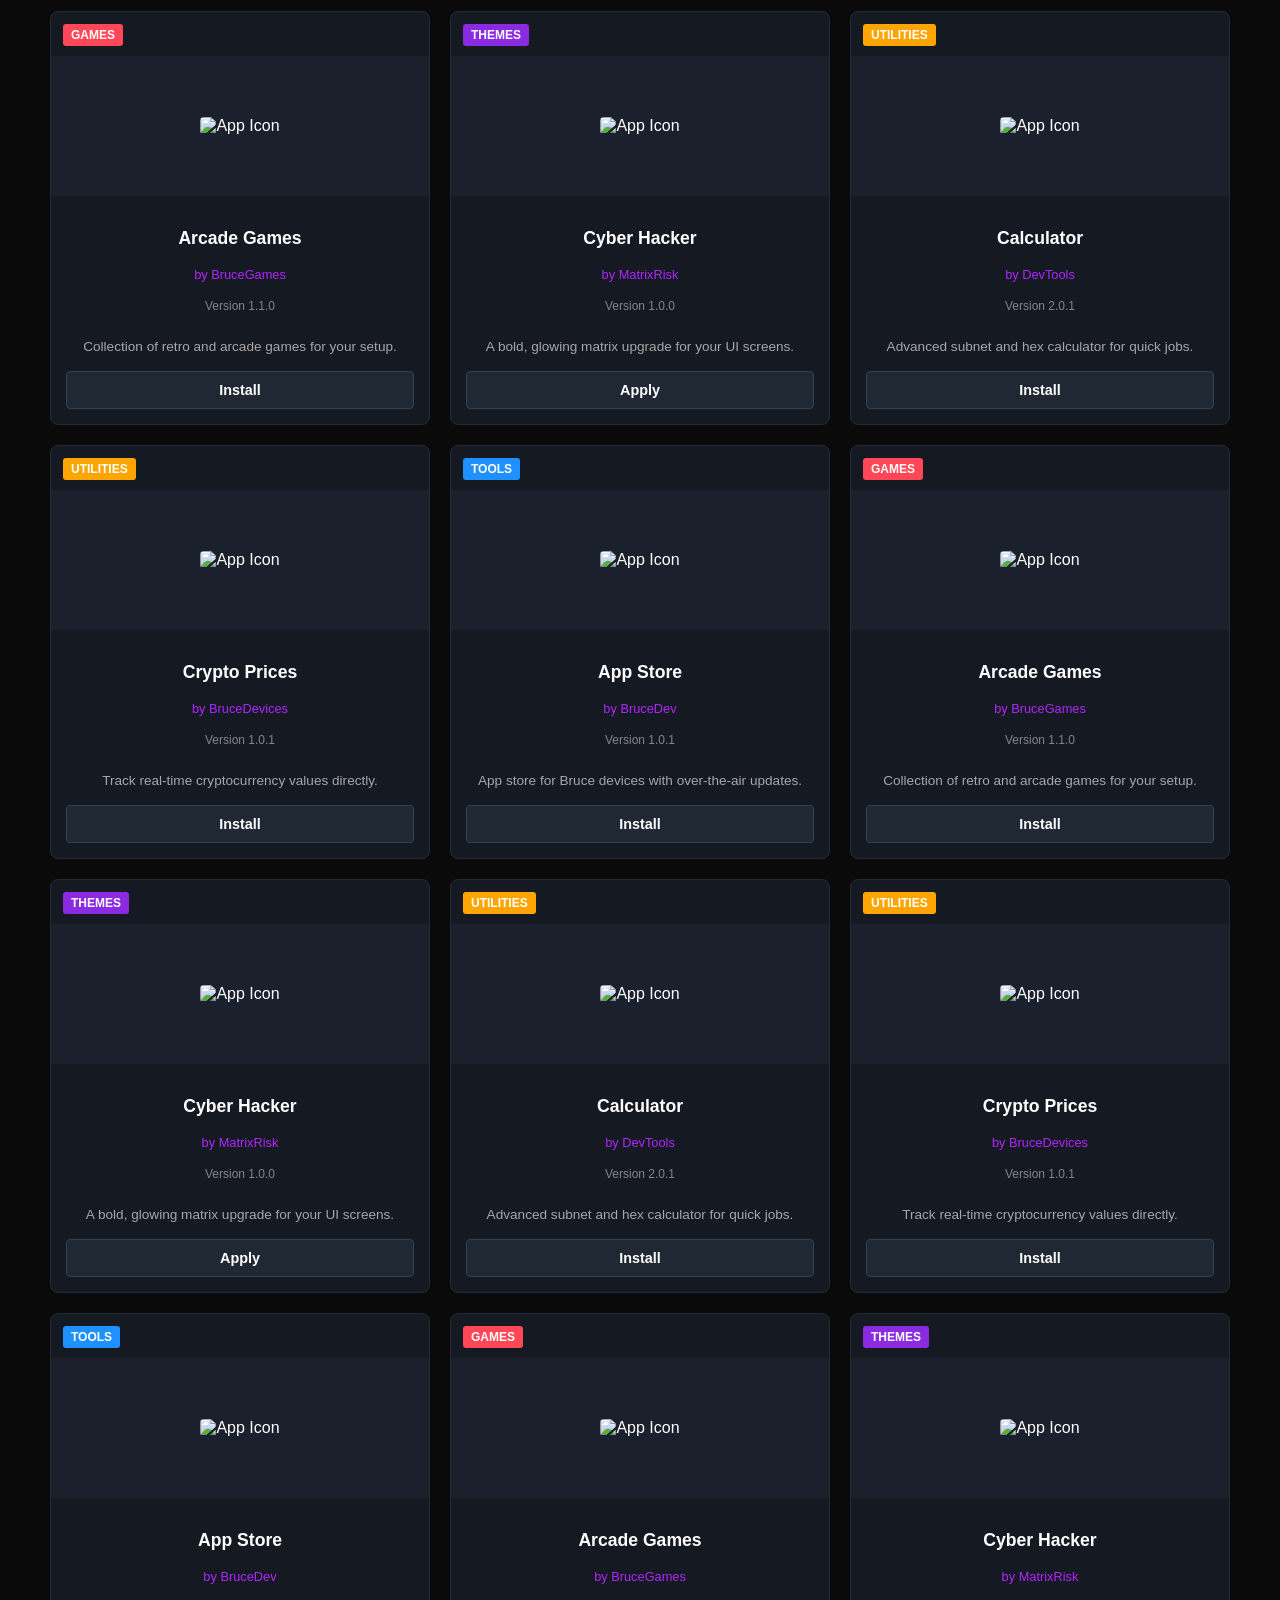
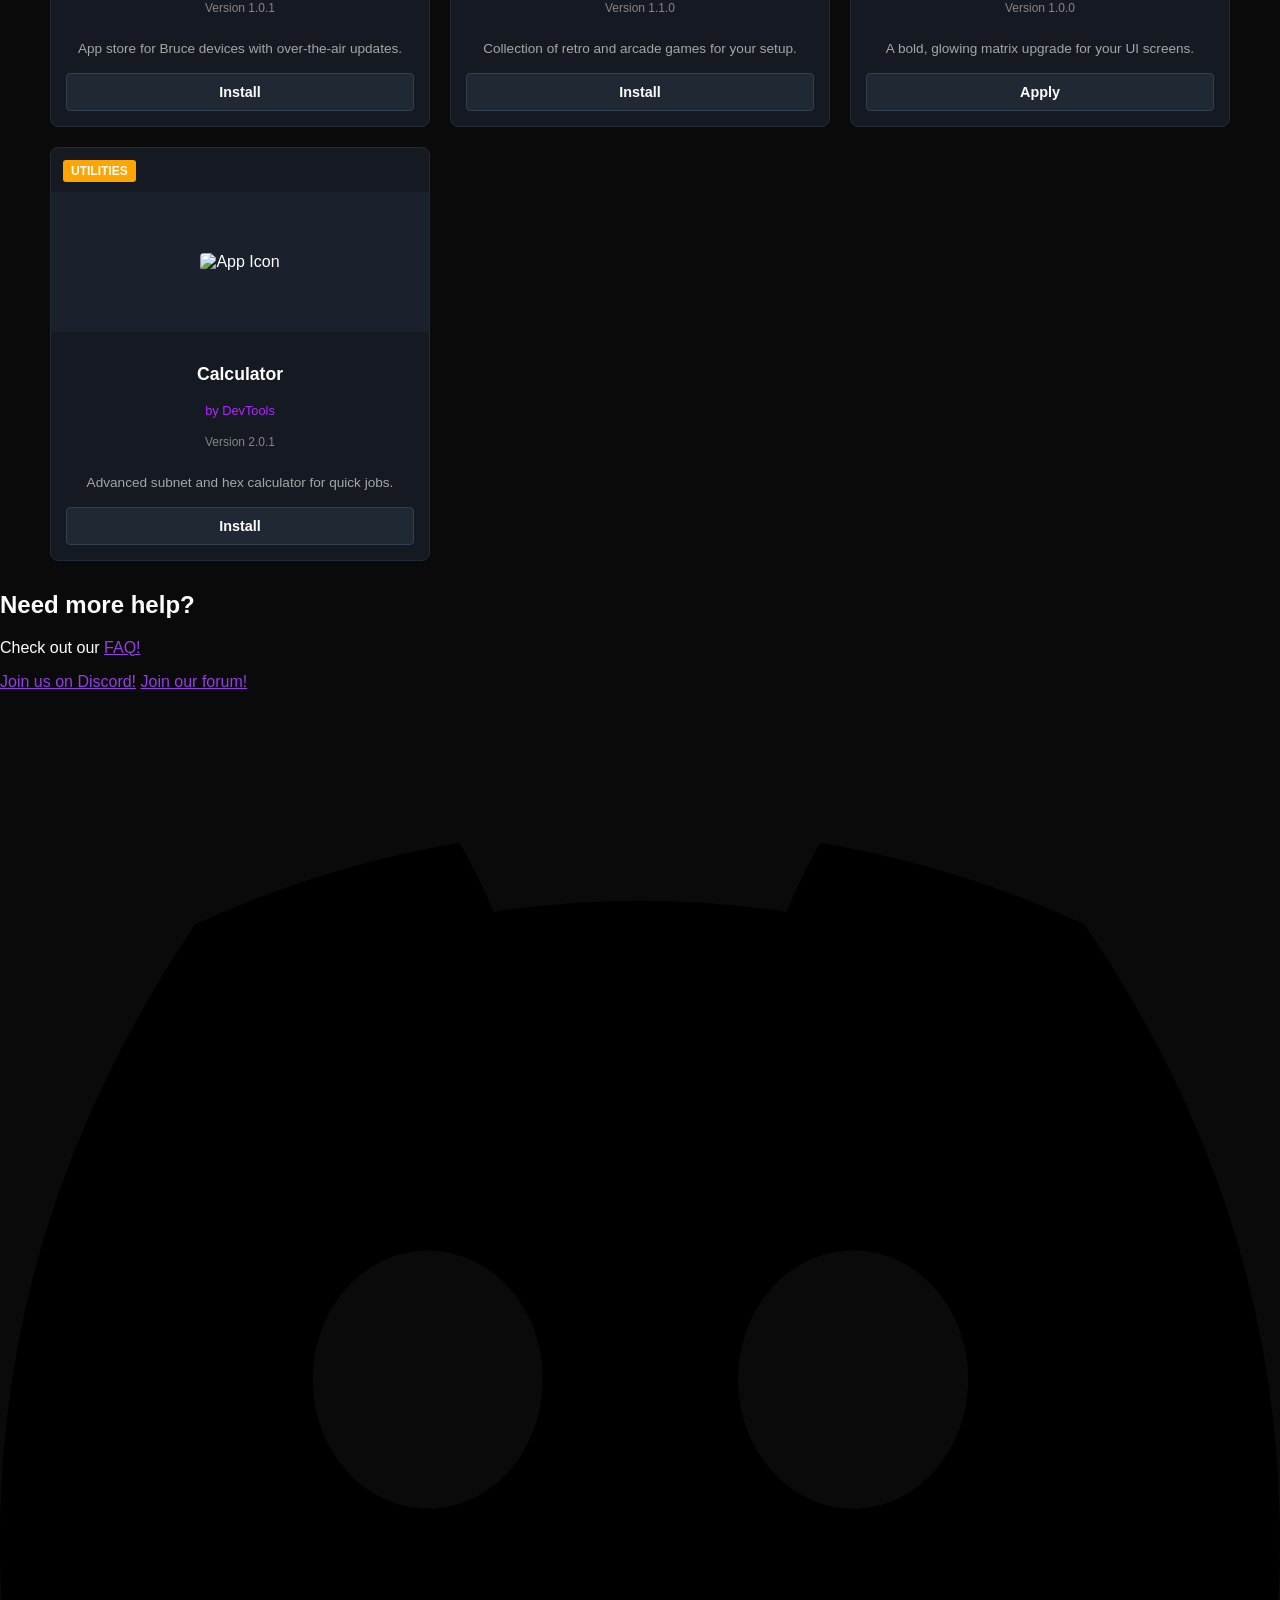
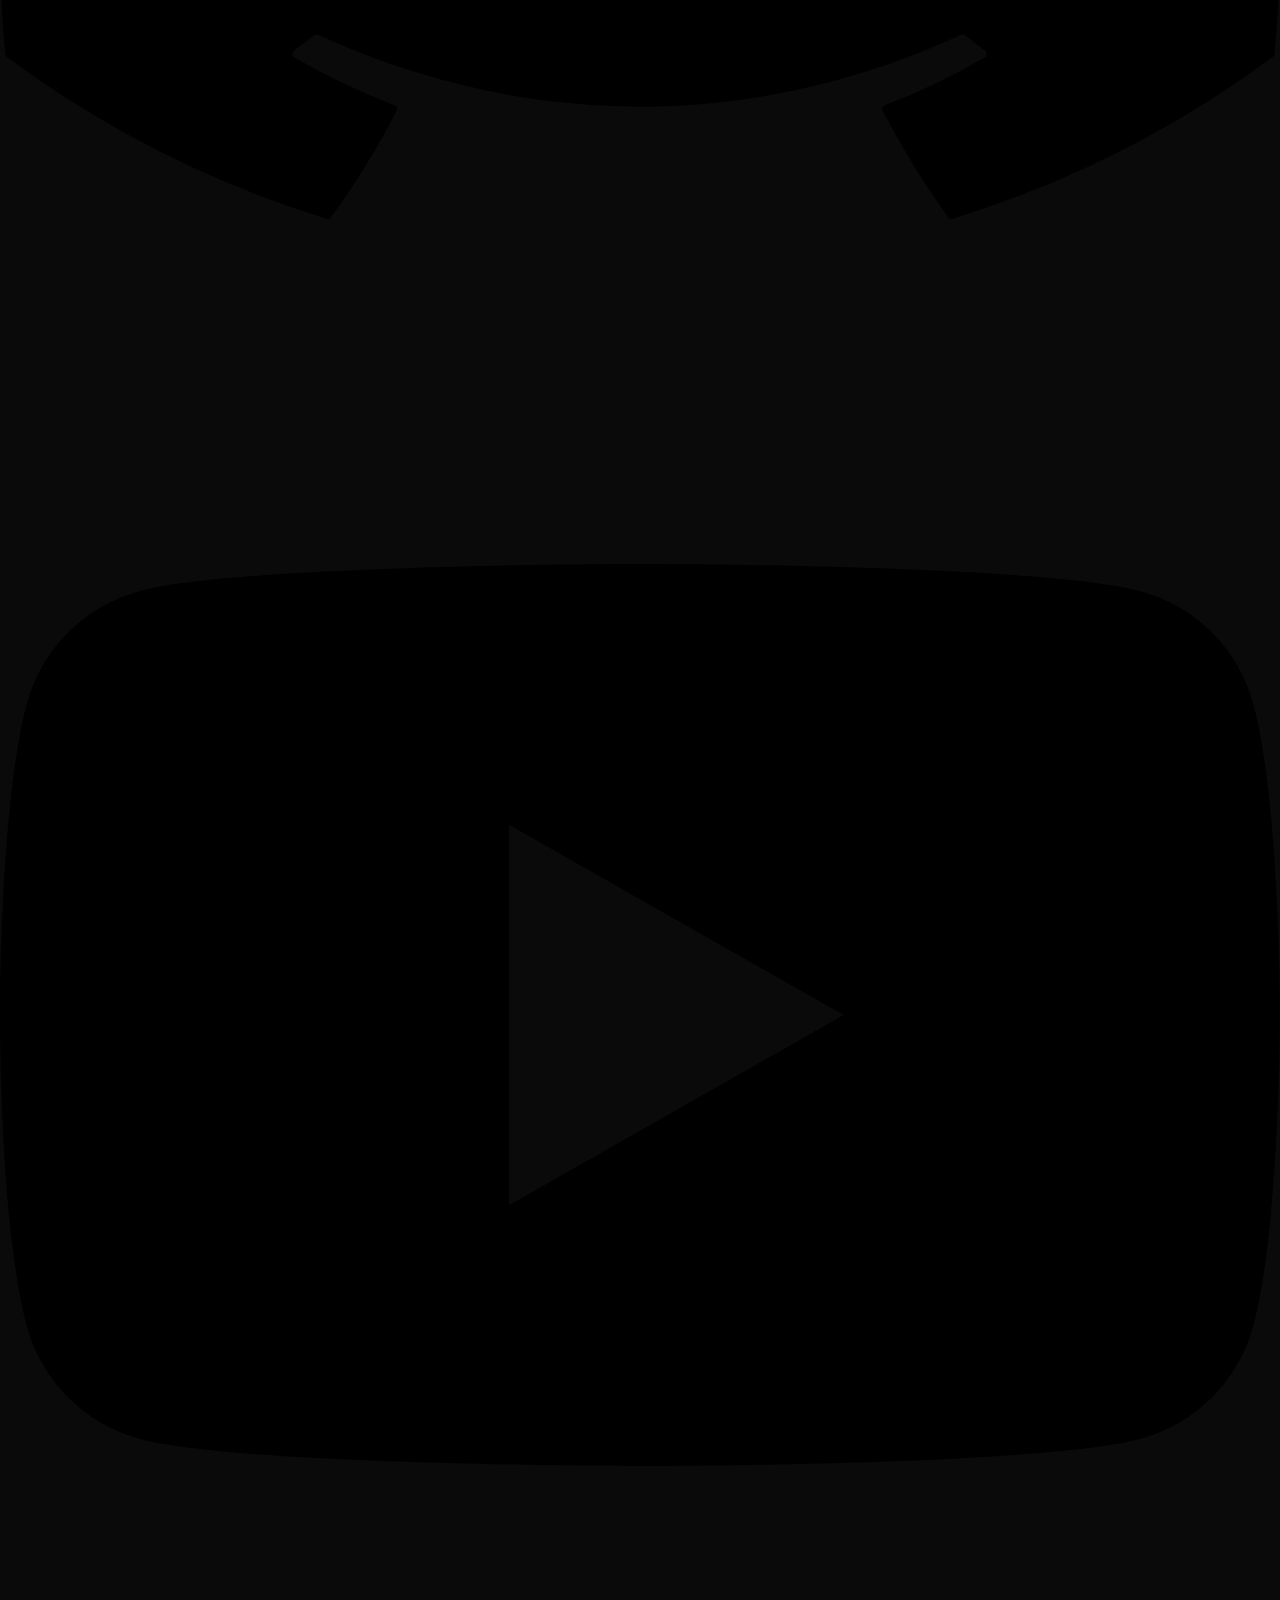
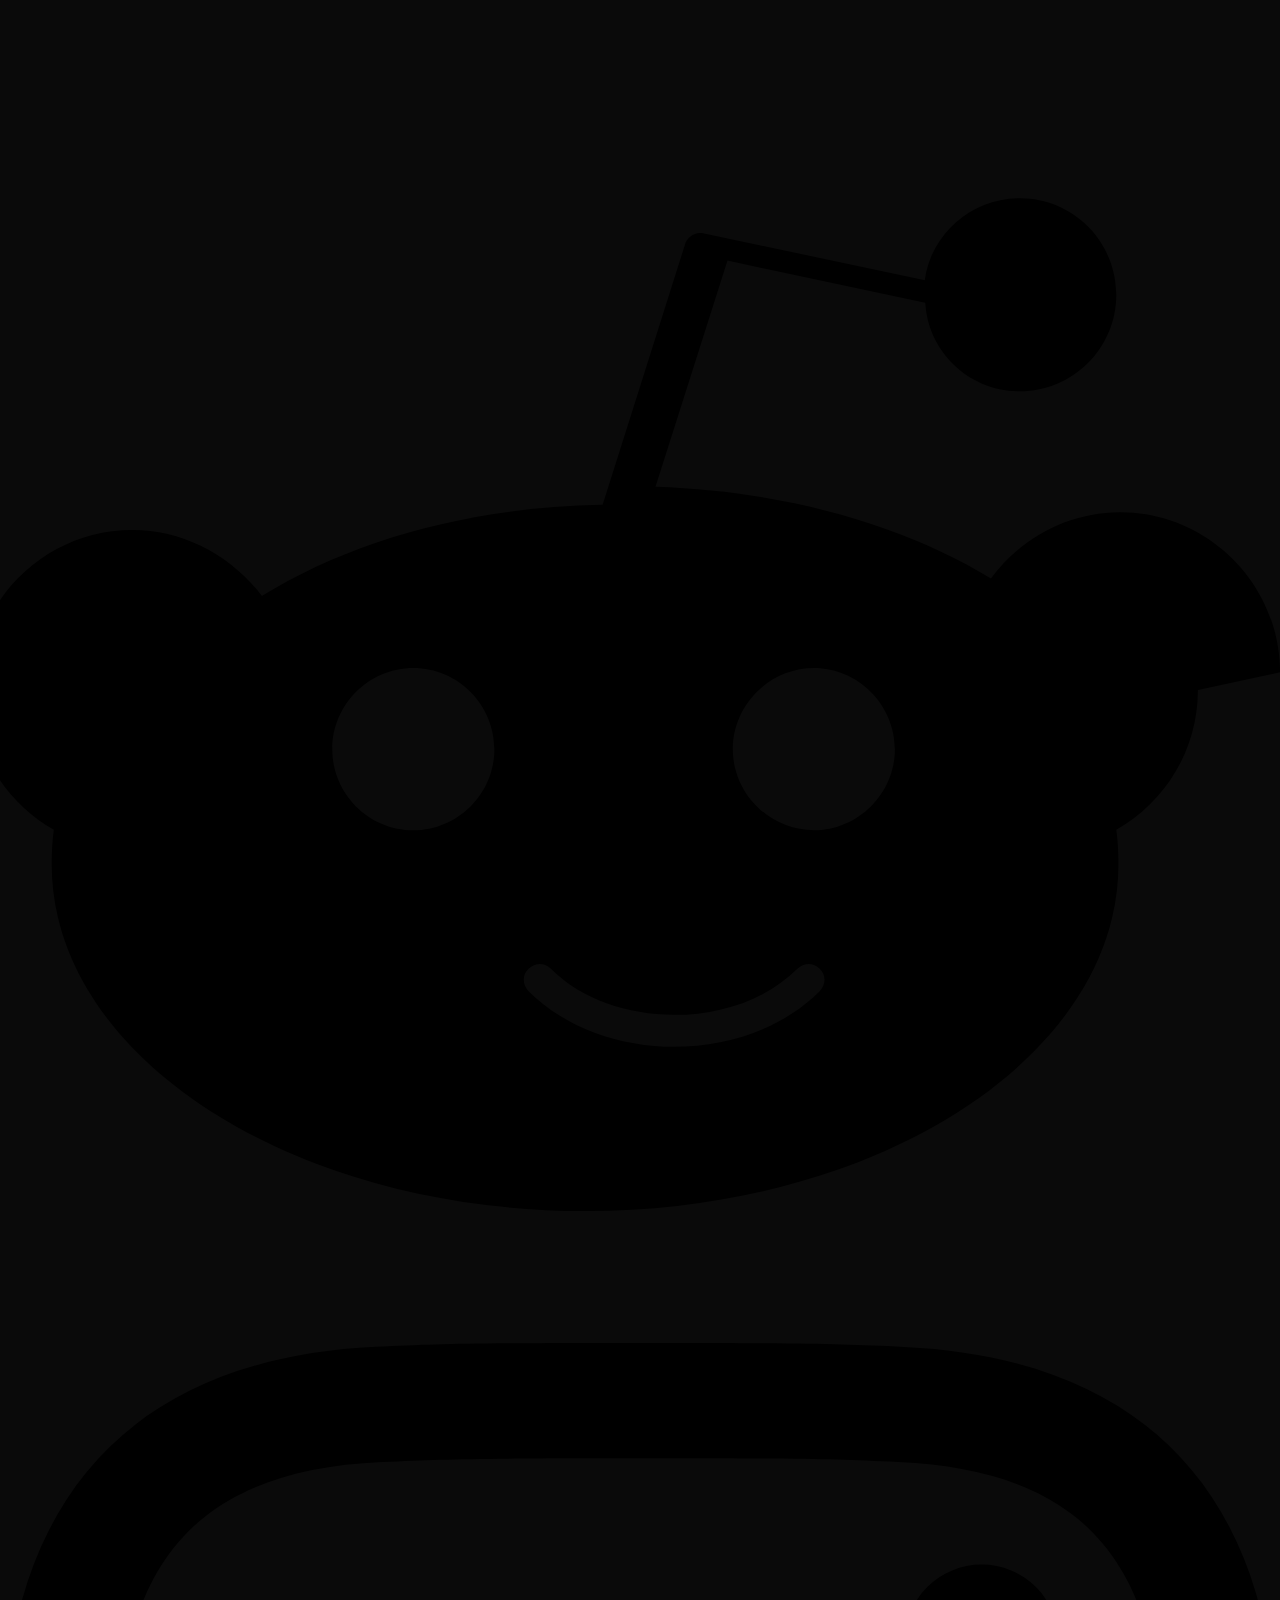
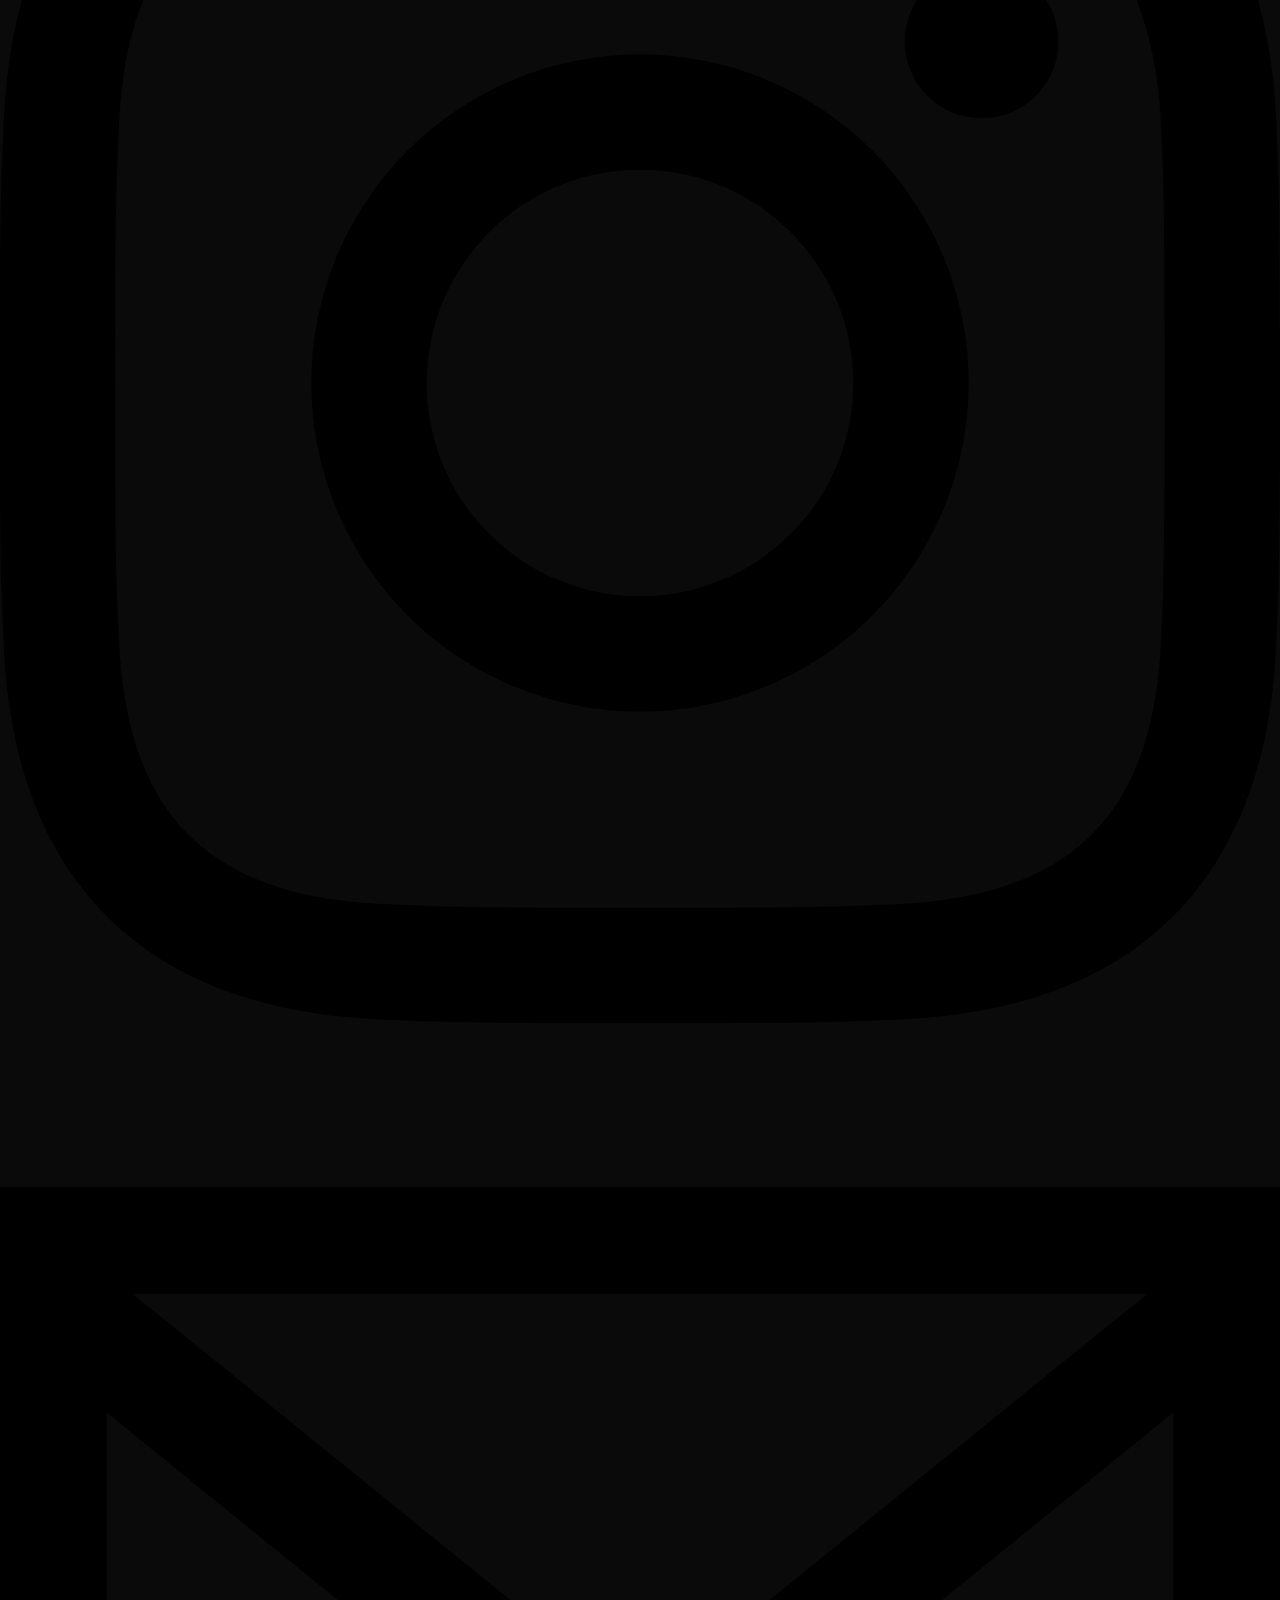
==== commit ebcb7f1b: "Refactor slider and device menu functionality" ====
--- a/appstore.html
+++ b/appstore.html
@@ -1299,7 +1299,7 @@
 			</footer>
 		</div>
 
-		<script>
+				<script>
 			// Header mobile menu functionality script
 			const mobileMenuBtn = document.getElementById('mobileMenuBtn');
 			const navLinks = document.getElementById('navLinks');
@@ -1324,10 +1324,12 @@
 			const selectedDeviceName = document.getElementById('selectedDeviceName');
 			let currentSelectedDevice = 'all';
 
-			deviceTrigger.addEventListener('click', (e) => {
-				e.stopPropagation();
-				deviceMenu.classList.toggle('show');
-			});
+			if(deviceTrigger && deviceMenu) {
+				deviceTrigger.addEventListener('click', (e) => {
+					e.stopPropagation();
+					deviceMenu.classList.toggle('show');
+				});
+			}
 
 			function selectDeviceItem(element) {
 				const items = document.querySelectorAll('.device-dropdown-item');
@@ -1357,13 +1359,15 @@
 
 			// Close dropdown when clicked outside
 			document.addEventListener('click', () => {
-				deviceMenu.classList.remove('show');
+				if(deviceMenu) deviceMenu.classList.remove('show');
 			});
 
-			document.getElementById('deviceInnerSearch').addEventListener('click', (e) => {
-				e.stopPropagation();
-			});
-
+			const deviceInnerSearch = document.getElementById('deviceInnerSearch');
+			if(deviceInnerSearch) {
+				deviceInnerSearch.addEventListener('click', (e) => {
+					e.stopPropagation();
+				});
+			}
 
 			// Dynamic Integrated Filter & Search & Device Matrix logic
 			let currentSelectedCategory = 'all';
@@ -1390,8 +1394,8 @@
 				cards.forEach(card => {
 					const cardCategory = card.getAttribute('data-category');
 					const cardDevices = card.getAttribute('data-device') ? card.getAttribute('data-device').toLowerCase() : '';
-					const appTitle = card.querySelector('.app-title').innerText.toLowerCase();
-					const appDesc = card.querySelector('.app-desc').innerText.toLowerCase();
+					const appTitle = card.querySelector('.app-title') ? card.querySelector('.app-title').innerText.toLowerCase() : '';
+					const appDesc = card.querySelector('.app-desc') ? card.querySelector('.app-desc').innerText.toLowerCase() : '';
 
 					const matchesCategory = (currentSelectedCategory === 'all' || cardCategory === currentSelectedCategory);
 					const matchesSearch = (appTitle.includes(searchQuery) || appDesc.includes(searchQuery));
@@ -1417,22 +1421,59 @@
 				"t-embed.png"
 			];
 			let currentSlide = 0;
+			let sliderInterval; // টাইমার ট্র্যাক করার জন্য ভেরিয়েবল
 
 			function updateSlider() {
 				const img = document.getElementById("sliderImg");
+				const dots = document.querySelectorAll("#sliderDots .dot"); // আপনার ডট কন্টেইনারের ভেতরের ডটগুলো সিলেক্ট করা হলো
+				
 				if(!img) return;
+				
 				img.style.opacity = 0.2;
+				
 				setTimeout(() => {
+					// ১. ছবি পরিবর্তন করা
 					img.src = baseGitHubUrl + sliderImages[currentSlide];
 					img.style.opacity = 1;
+
+					// ২. ছবির সাথে মিল রেখে ডটের কালার পরিবর্তন করা
+					if(dots.length > 0) {
+						dots.forEach((dot, index) => {
+							if(index === currentSlide) {
+								dot.classList.add('active'); // CSS এর মাধ্যমে ডট পার্পল এবং স্কেল আপ হবে
+							} else {
+								dot.classList.remove('active');
+							}
+						});
+					}
 				}, 200);
 			}
 
-			window.onload = function() {
-				setInterval(() => { 
+			// HTML ডটগুলোর onclick="setSlide(X)" হ্যান্ডেল করার জন্য নতুন ফাংশন
+			function setSlide(index) {
+				currentSlide = index;
+				updateSlider();
+				resetSliderInterval(); // ম্যানুয়ালি ক্লিক করলে টাইমার ৪ সেকেন্ড রিসেট হবে যেন সাথে সাথেই আবার অটো স্লাইড না করে
+			}
+
+			// স্লাইডারের অটোমেটিক ইন্টারভাল শুরু করার ফাংশন
+			function startSliderInterval() {
+				sliderInterval = setInterval(() => { 
 					currentSlide = (currentSlide + 1) % sliderImages.length; 
 					updateSlider(); 
 				}, 4000);
+			}
+
+			// ইন্টারভাল রিসেট করার ফাংশন
+			function resetSliderInterval() {
+				clearInterval(sliderInterval);
+				startSliderInterval();
+			}
+
+			// পেজ লোড সম্পূর্ণ হলে স্লাইডার সচল করা
+			window.onload = function() {
+				updateSlider(); // প্রথম পেজ লোডে প্রথম ডটটি সক্রিয় করার জন্য
+				startSliderInterval(); // অটো প্লে শুরু
 			};
 		</script>
 	</body>
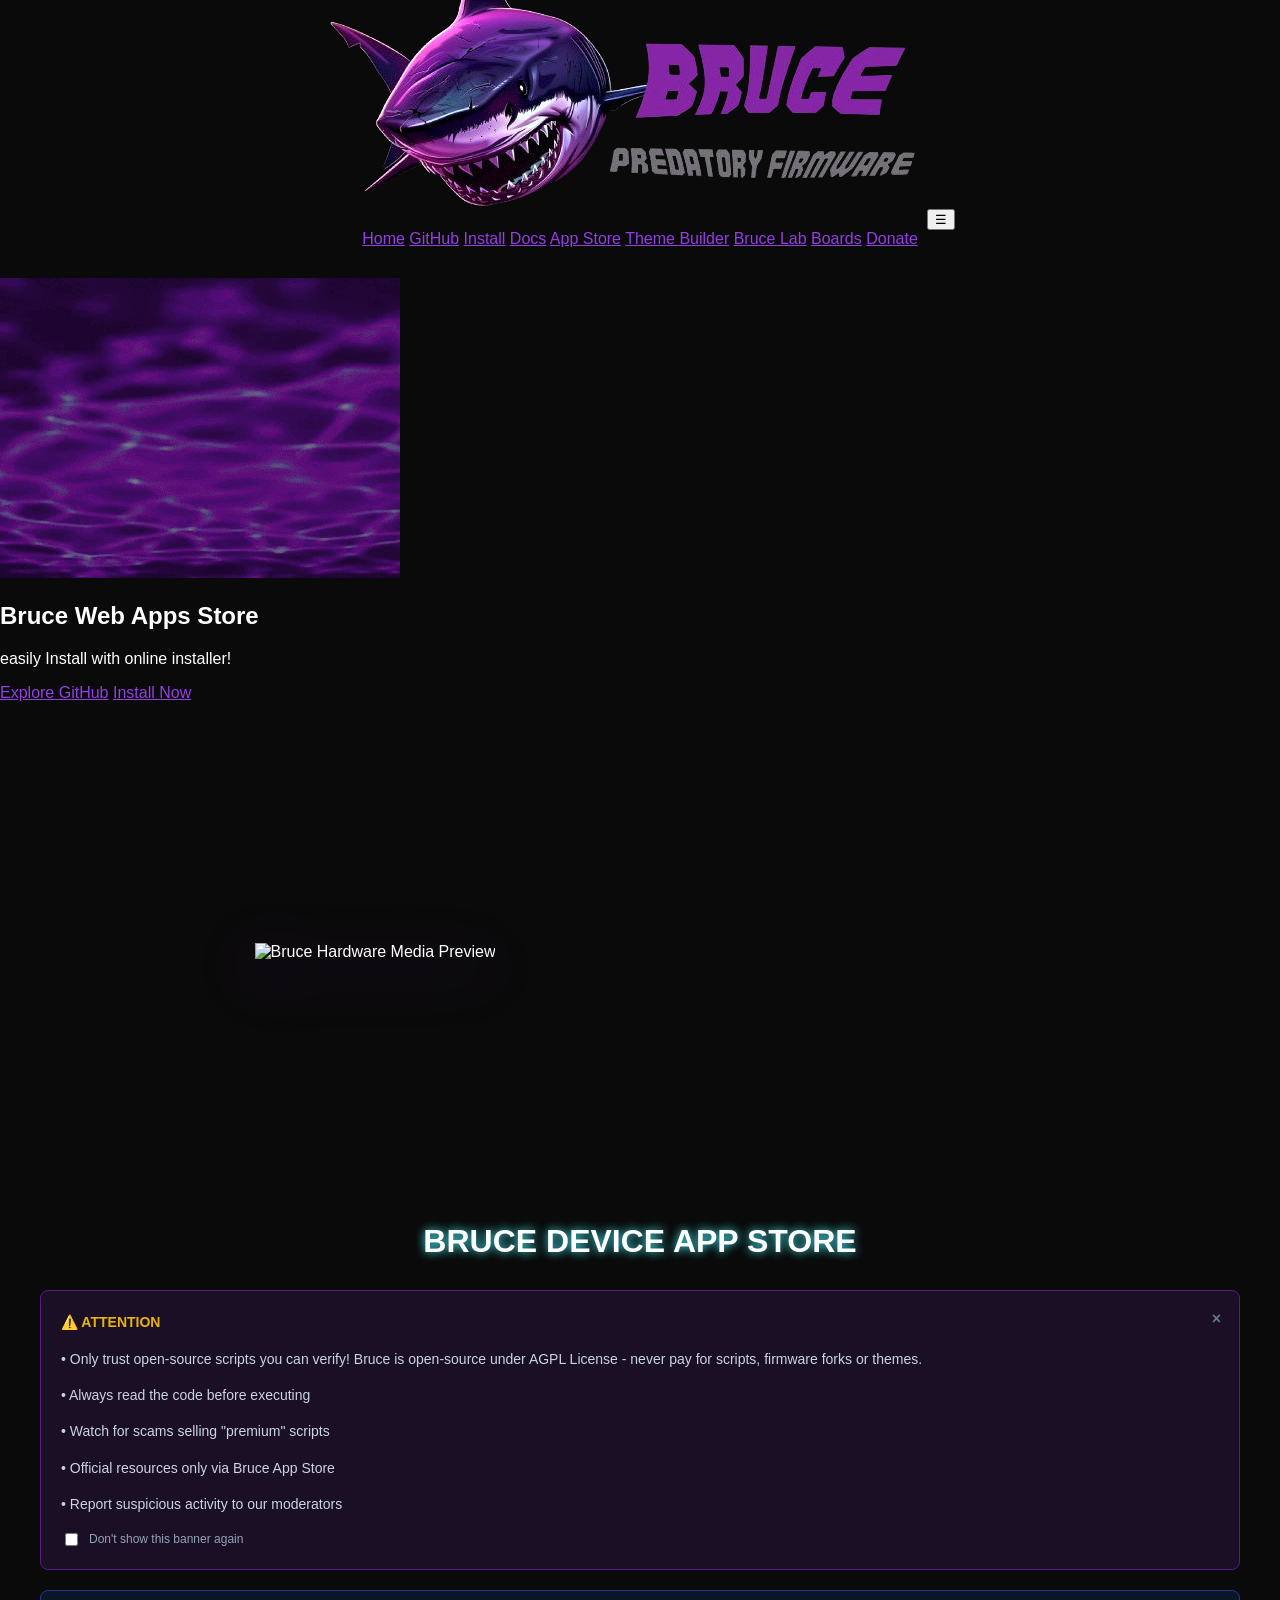
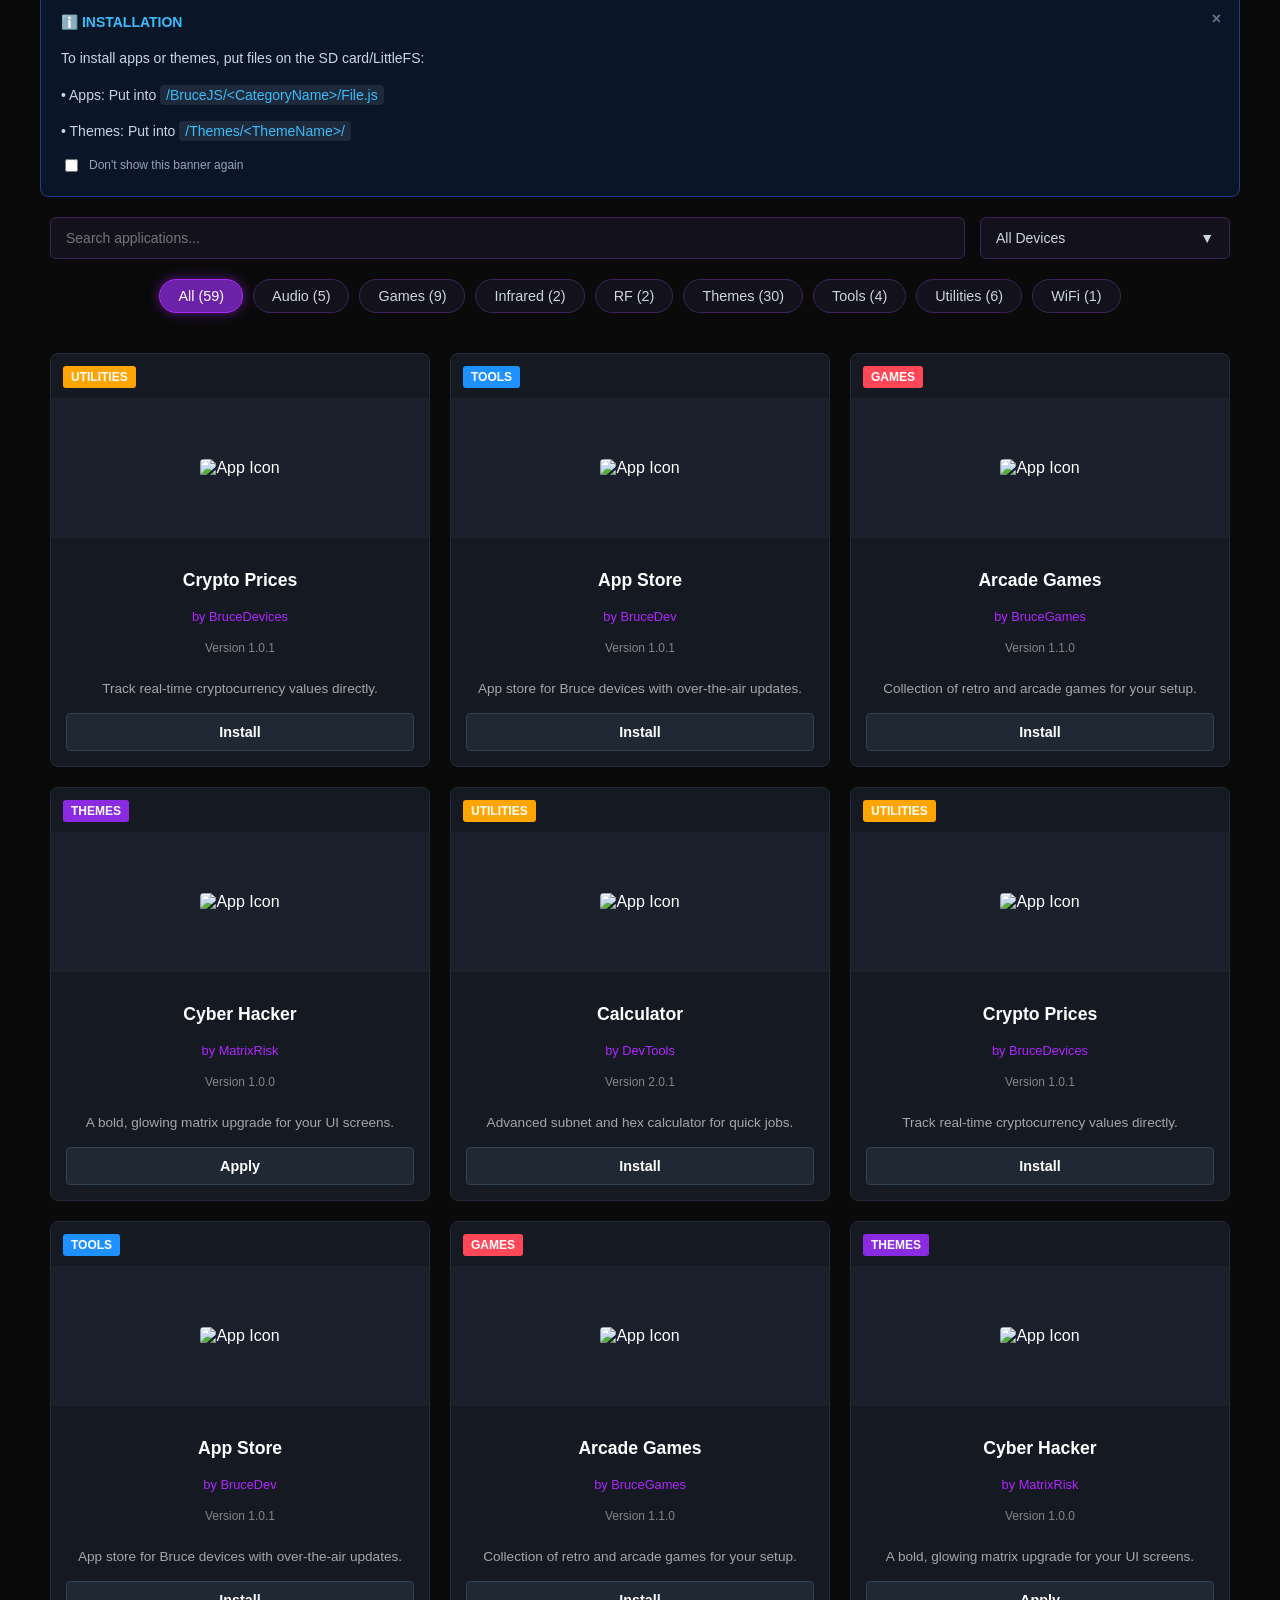
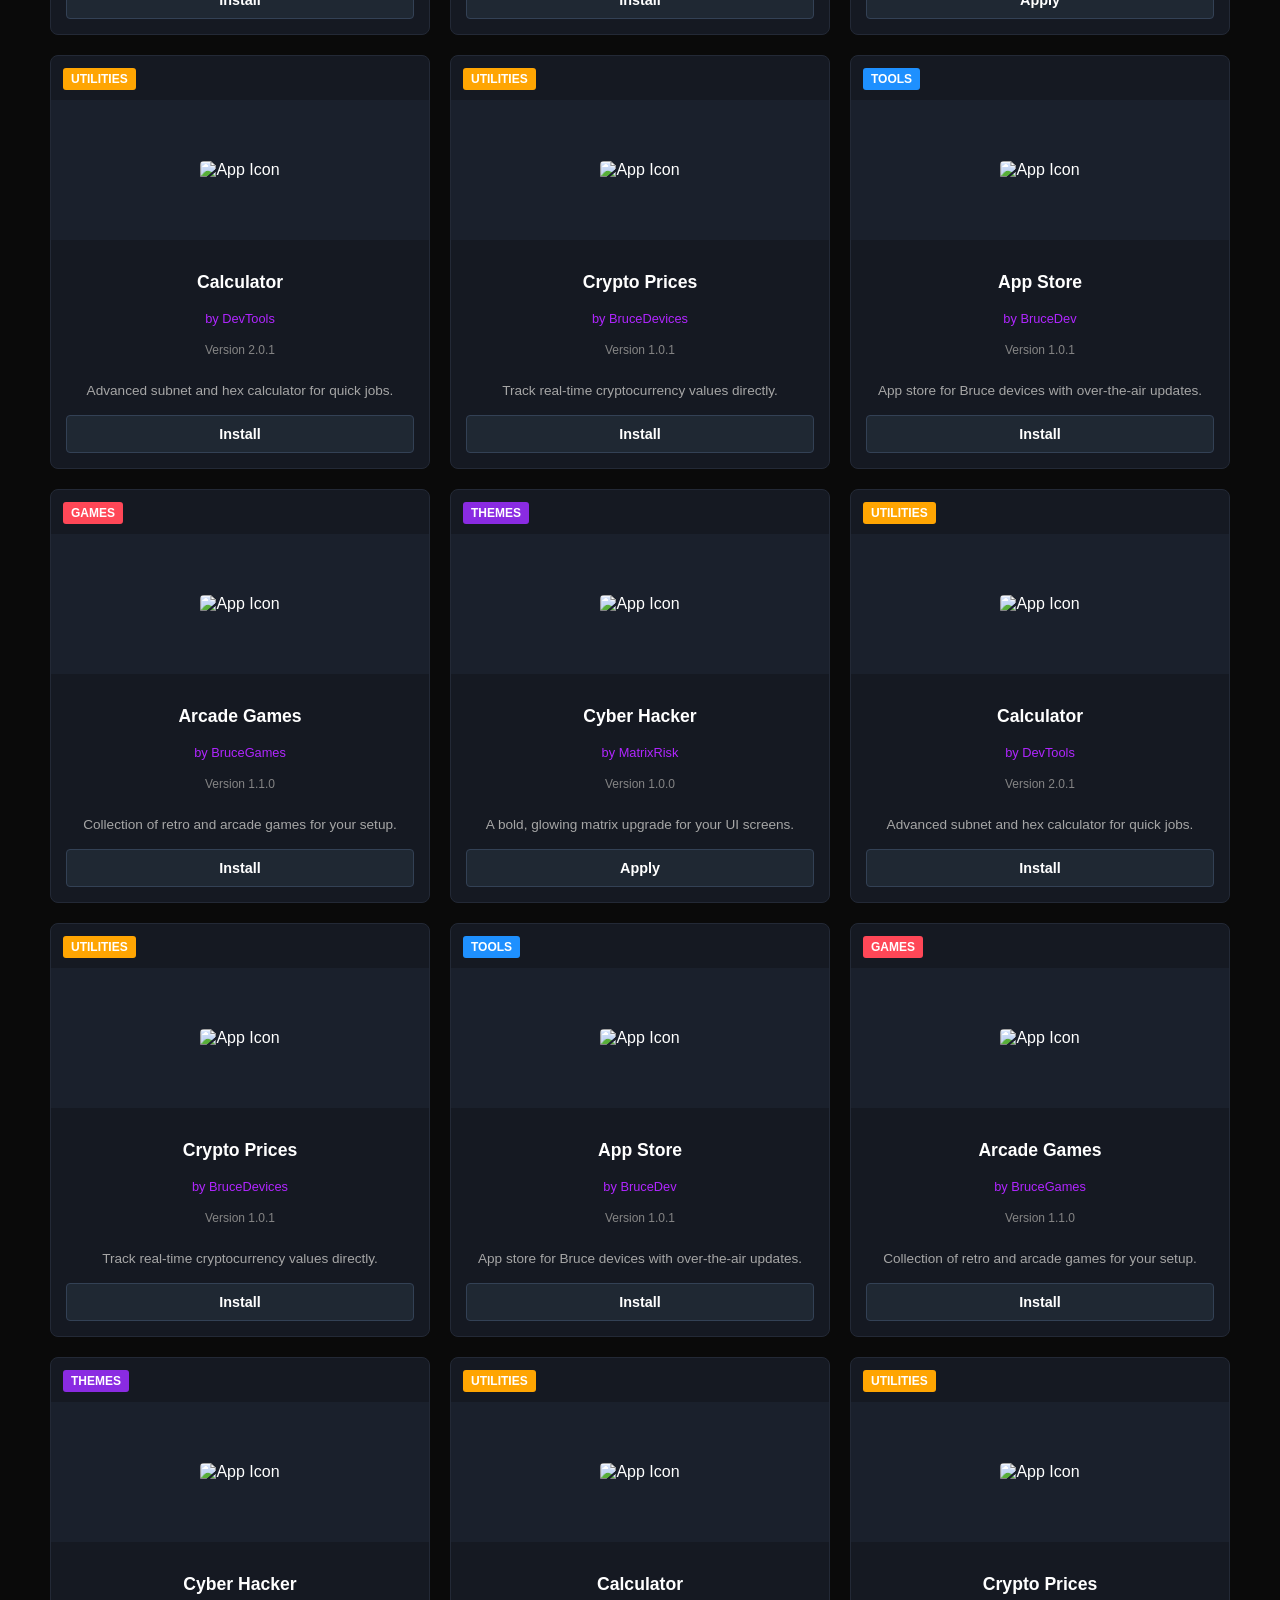
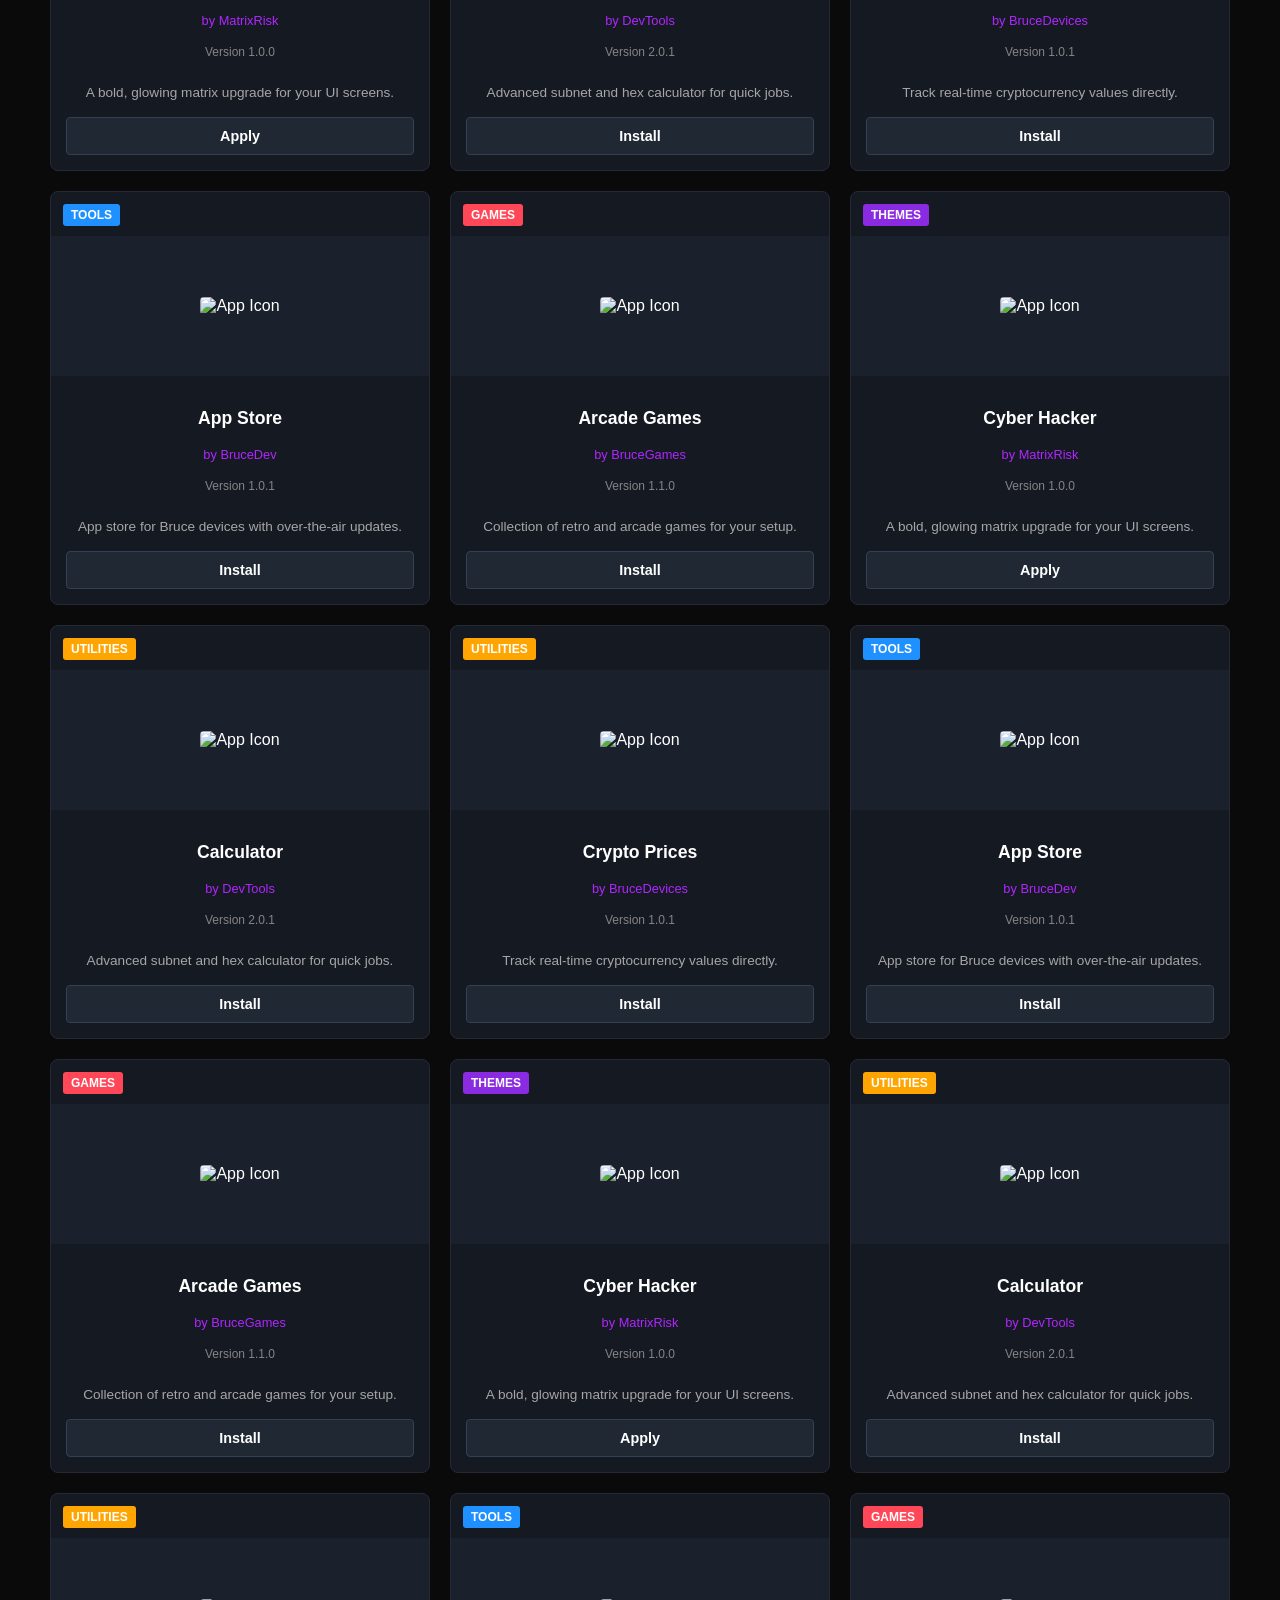
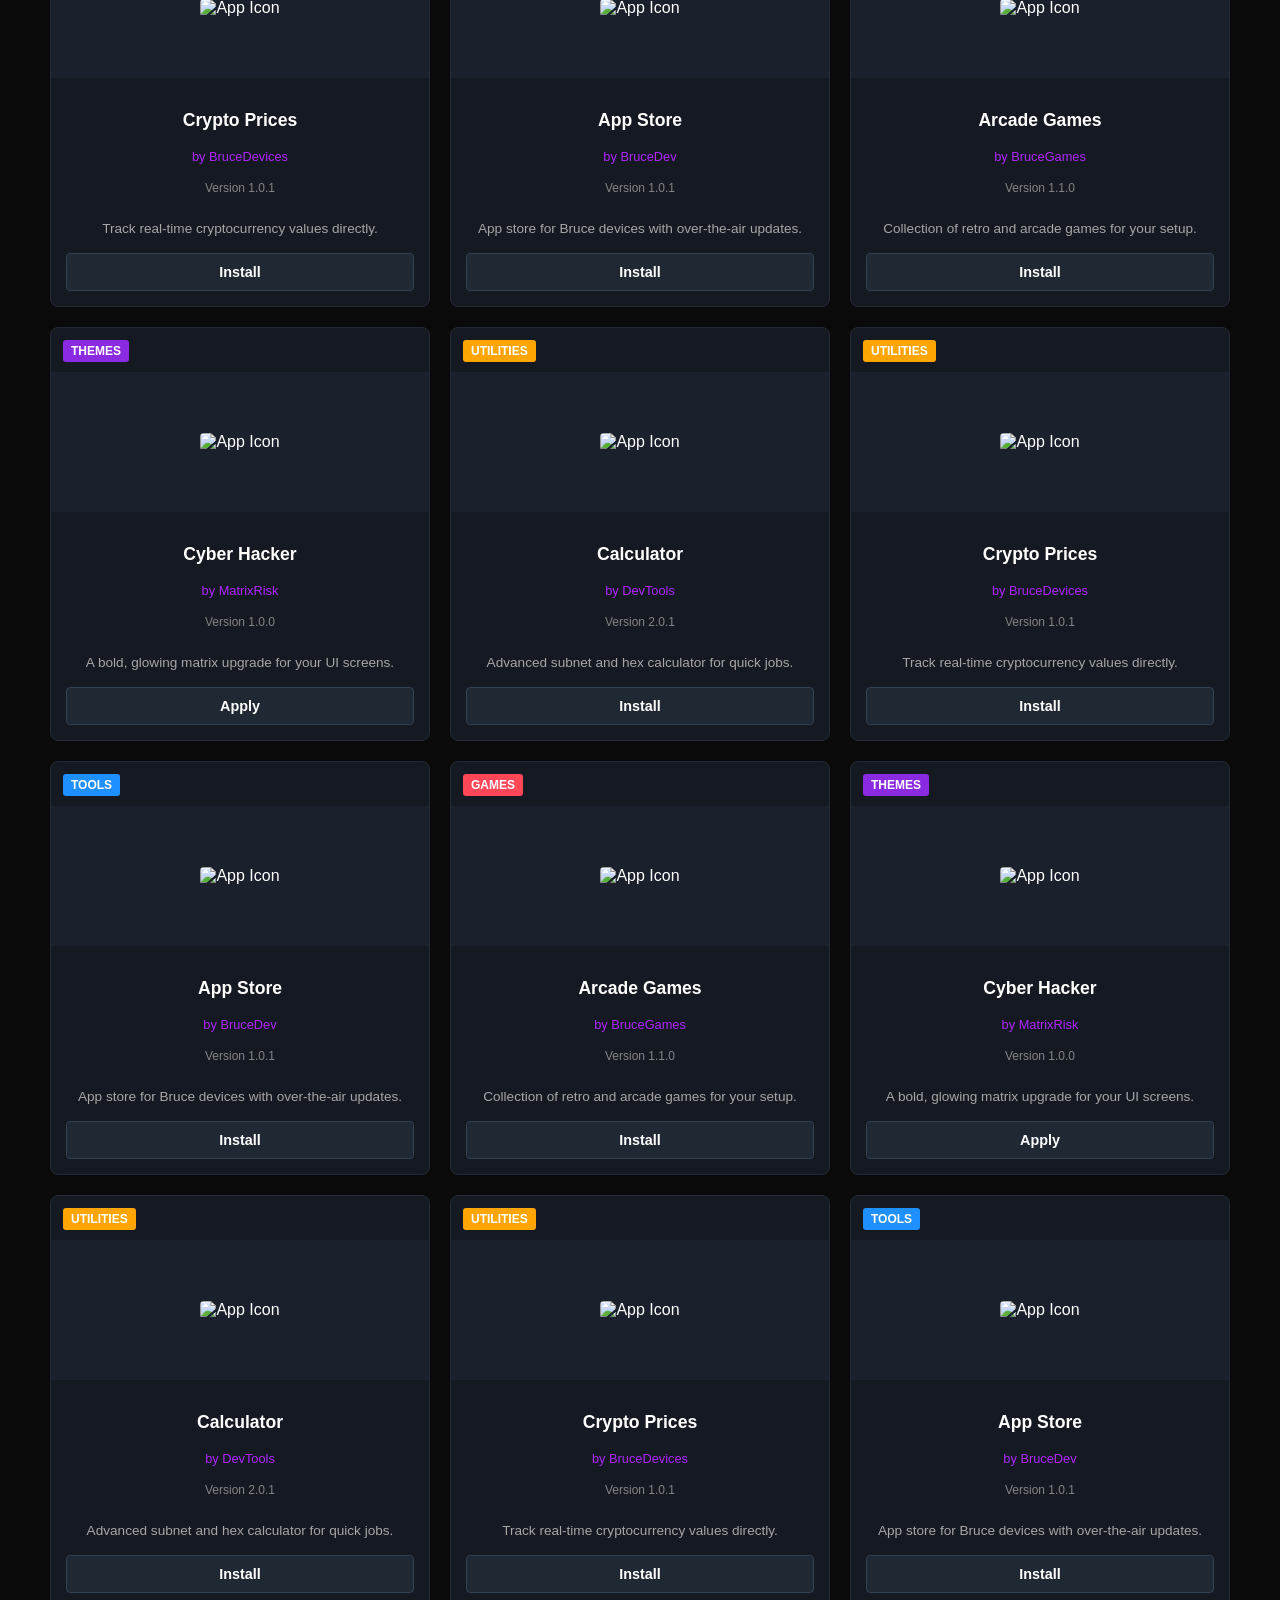
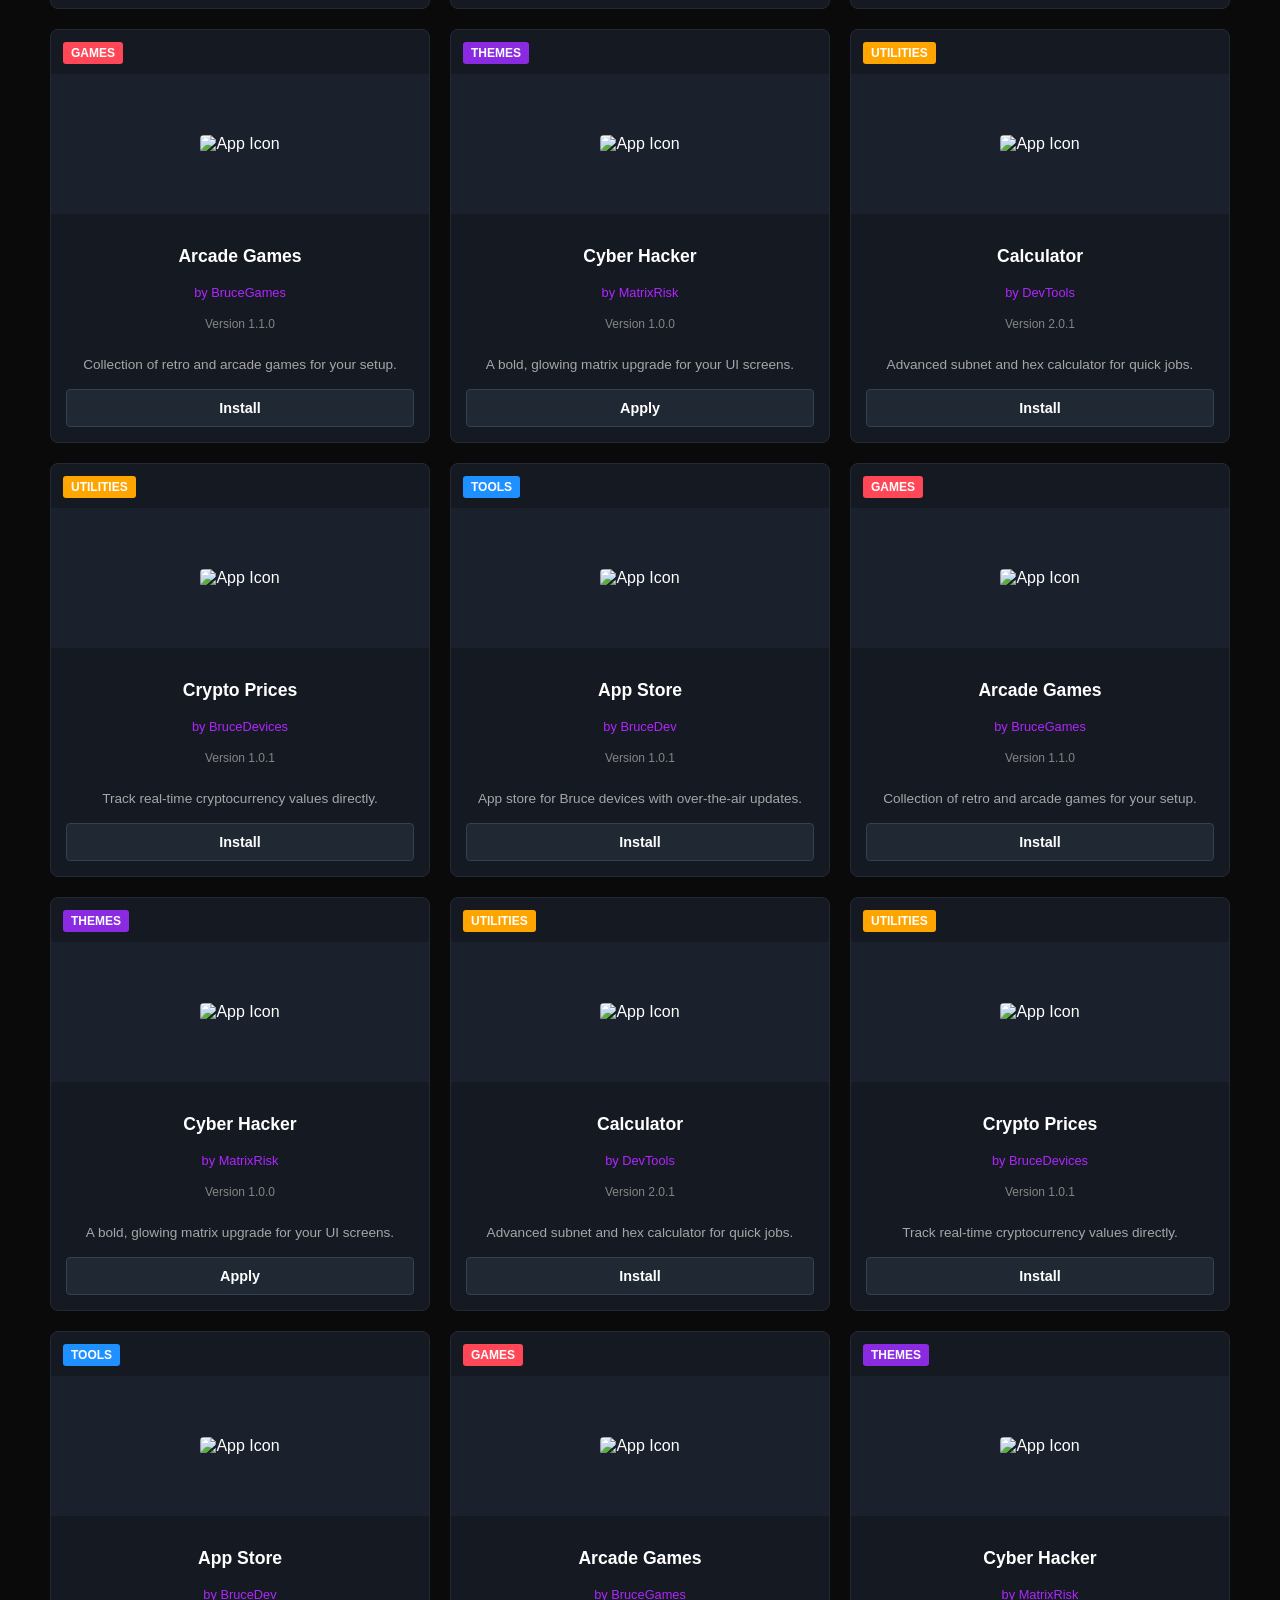
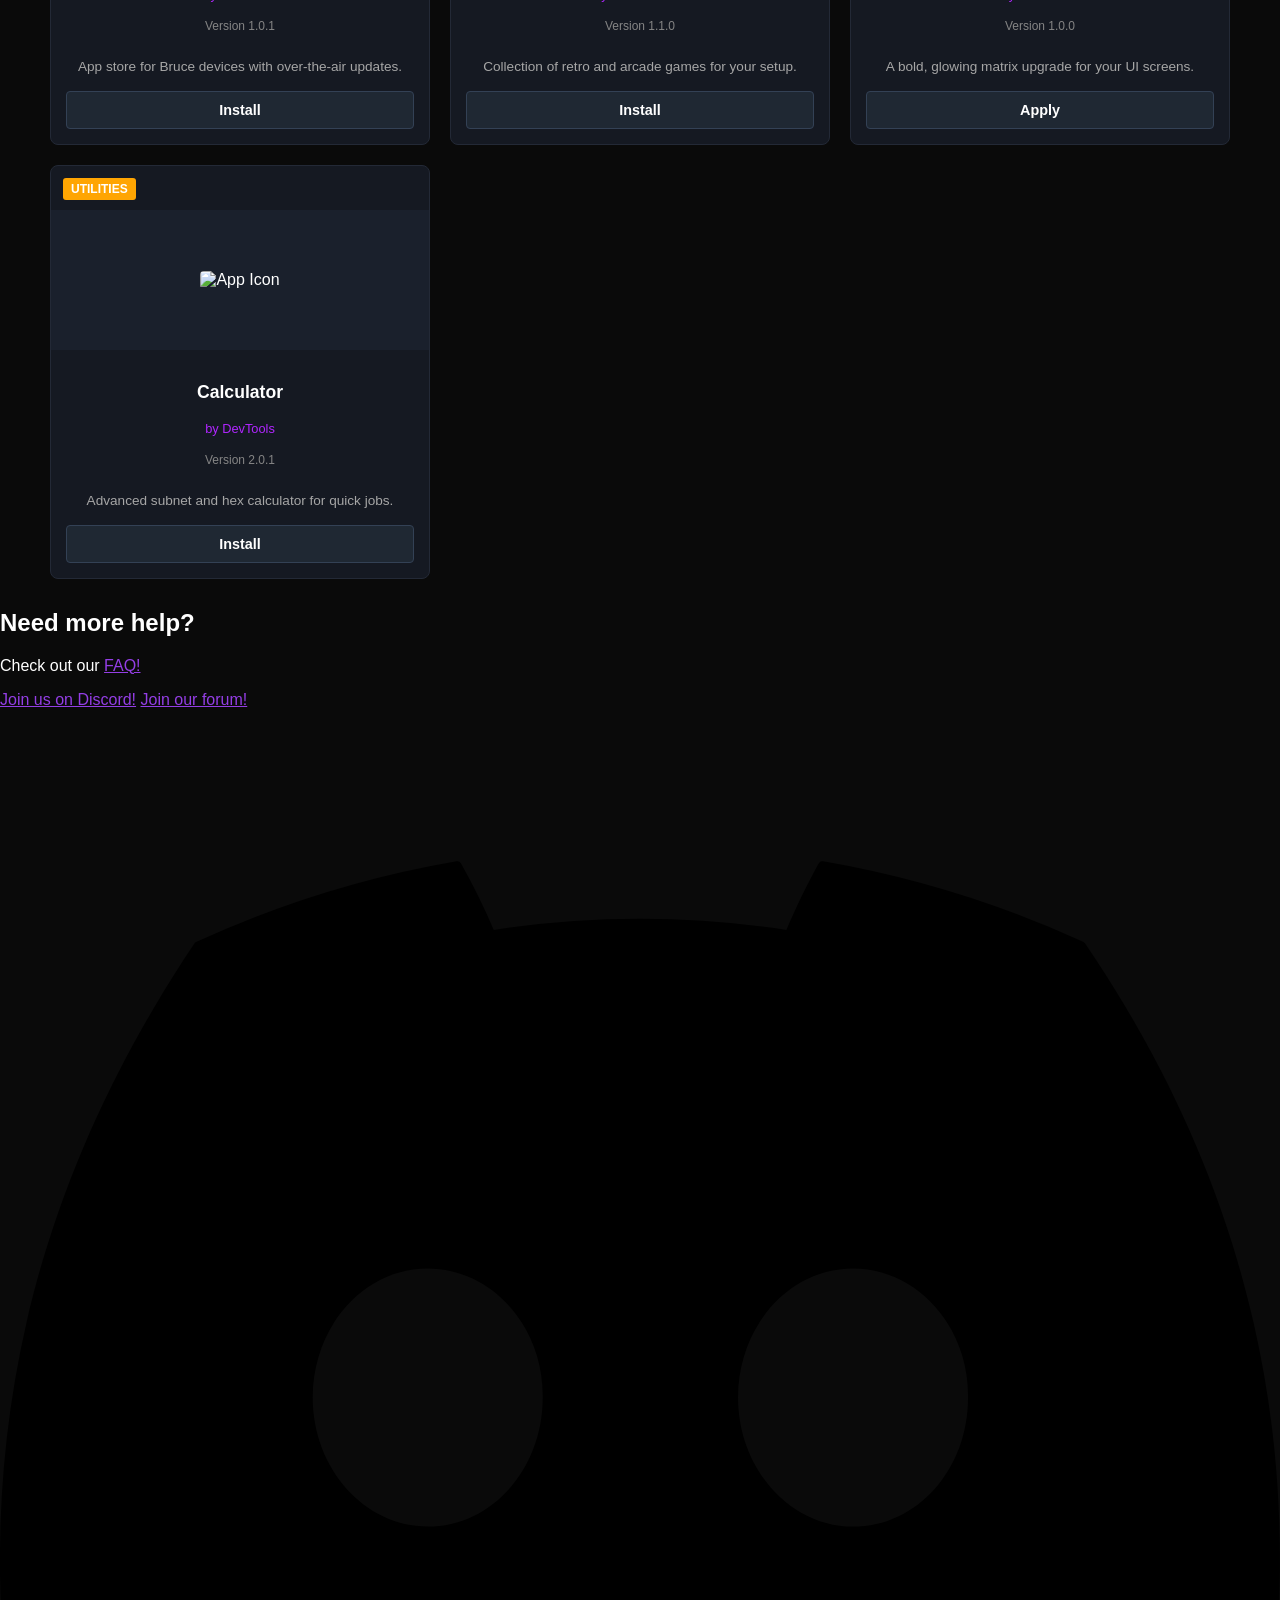
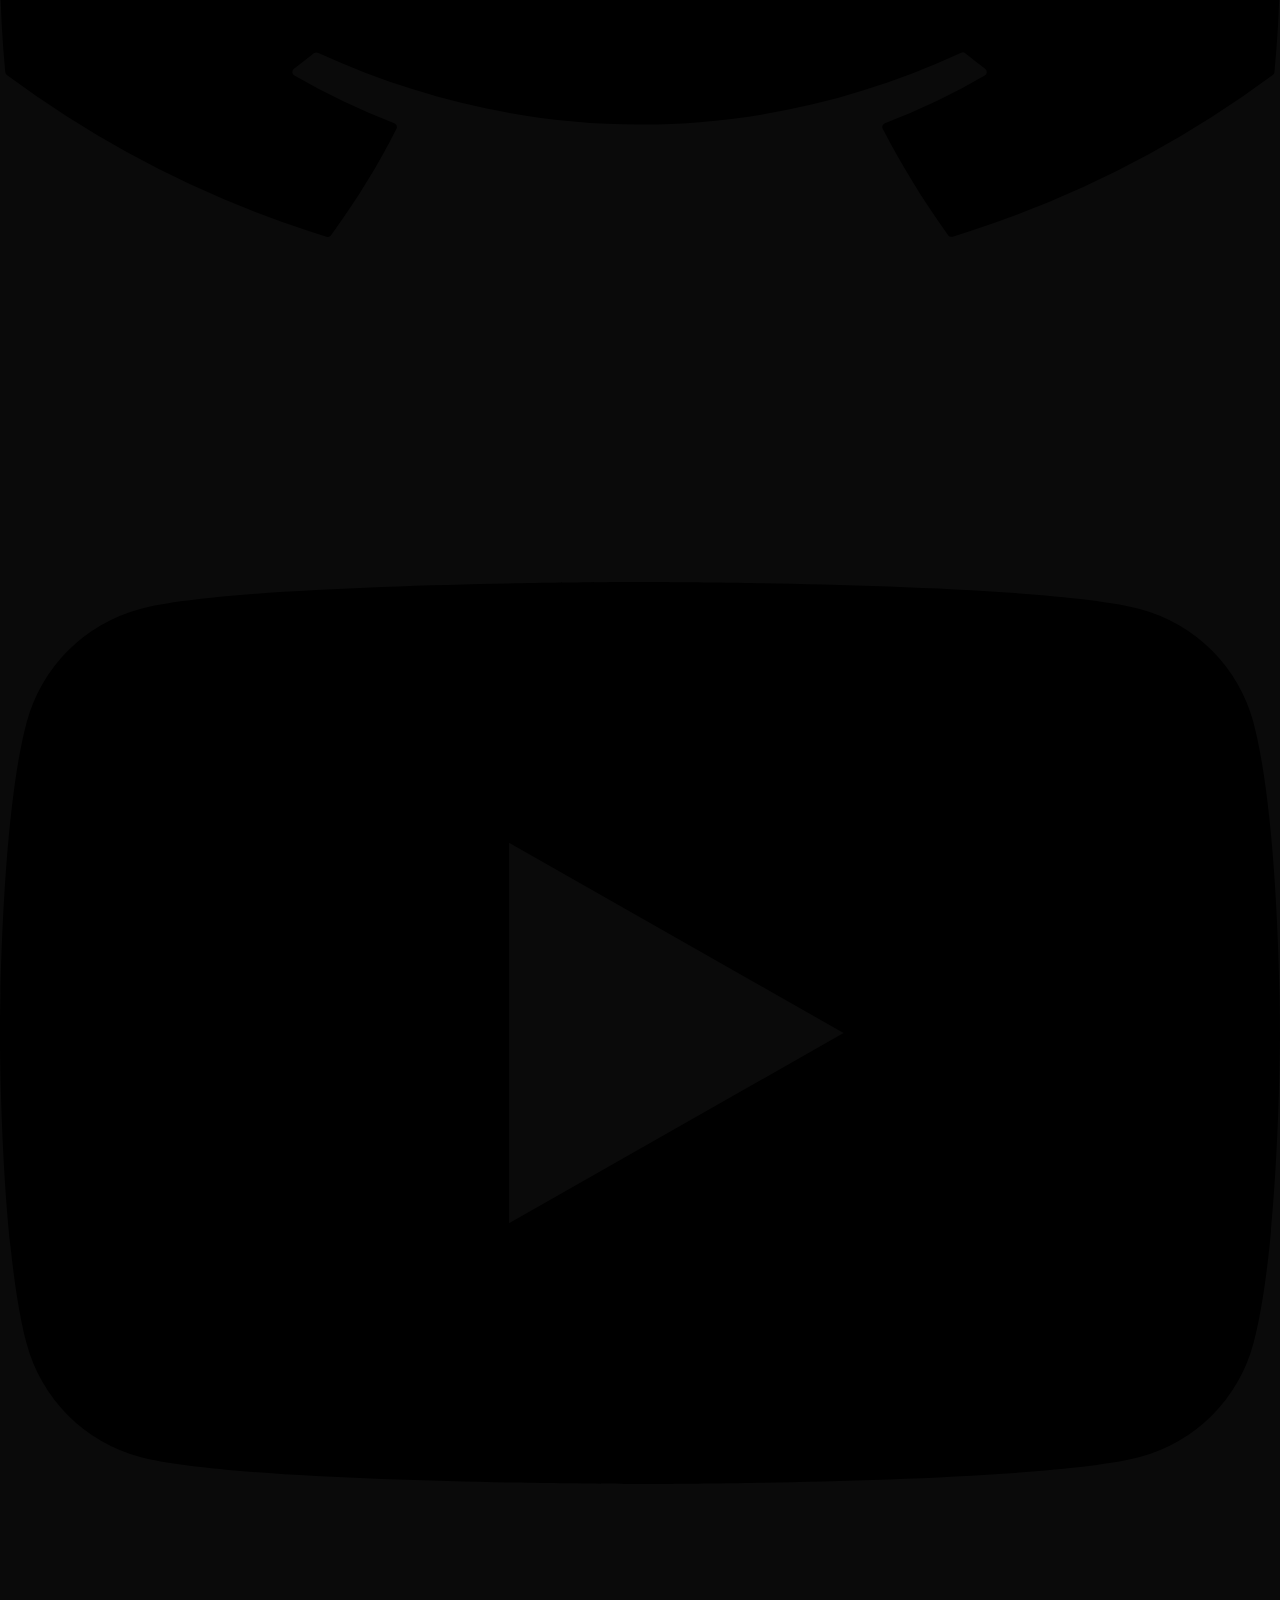
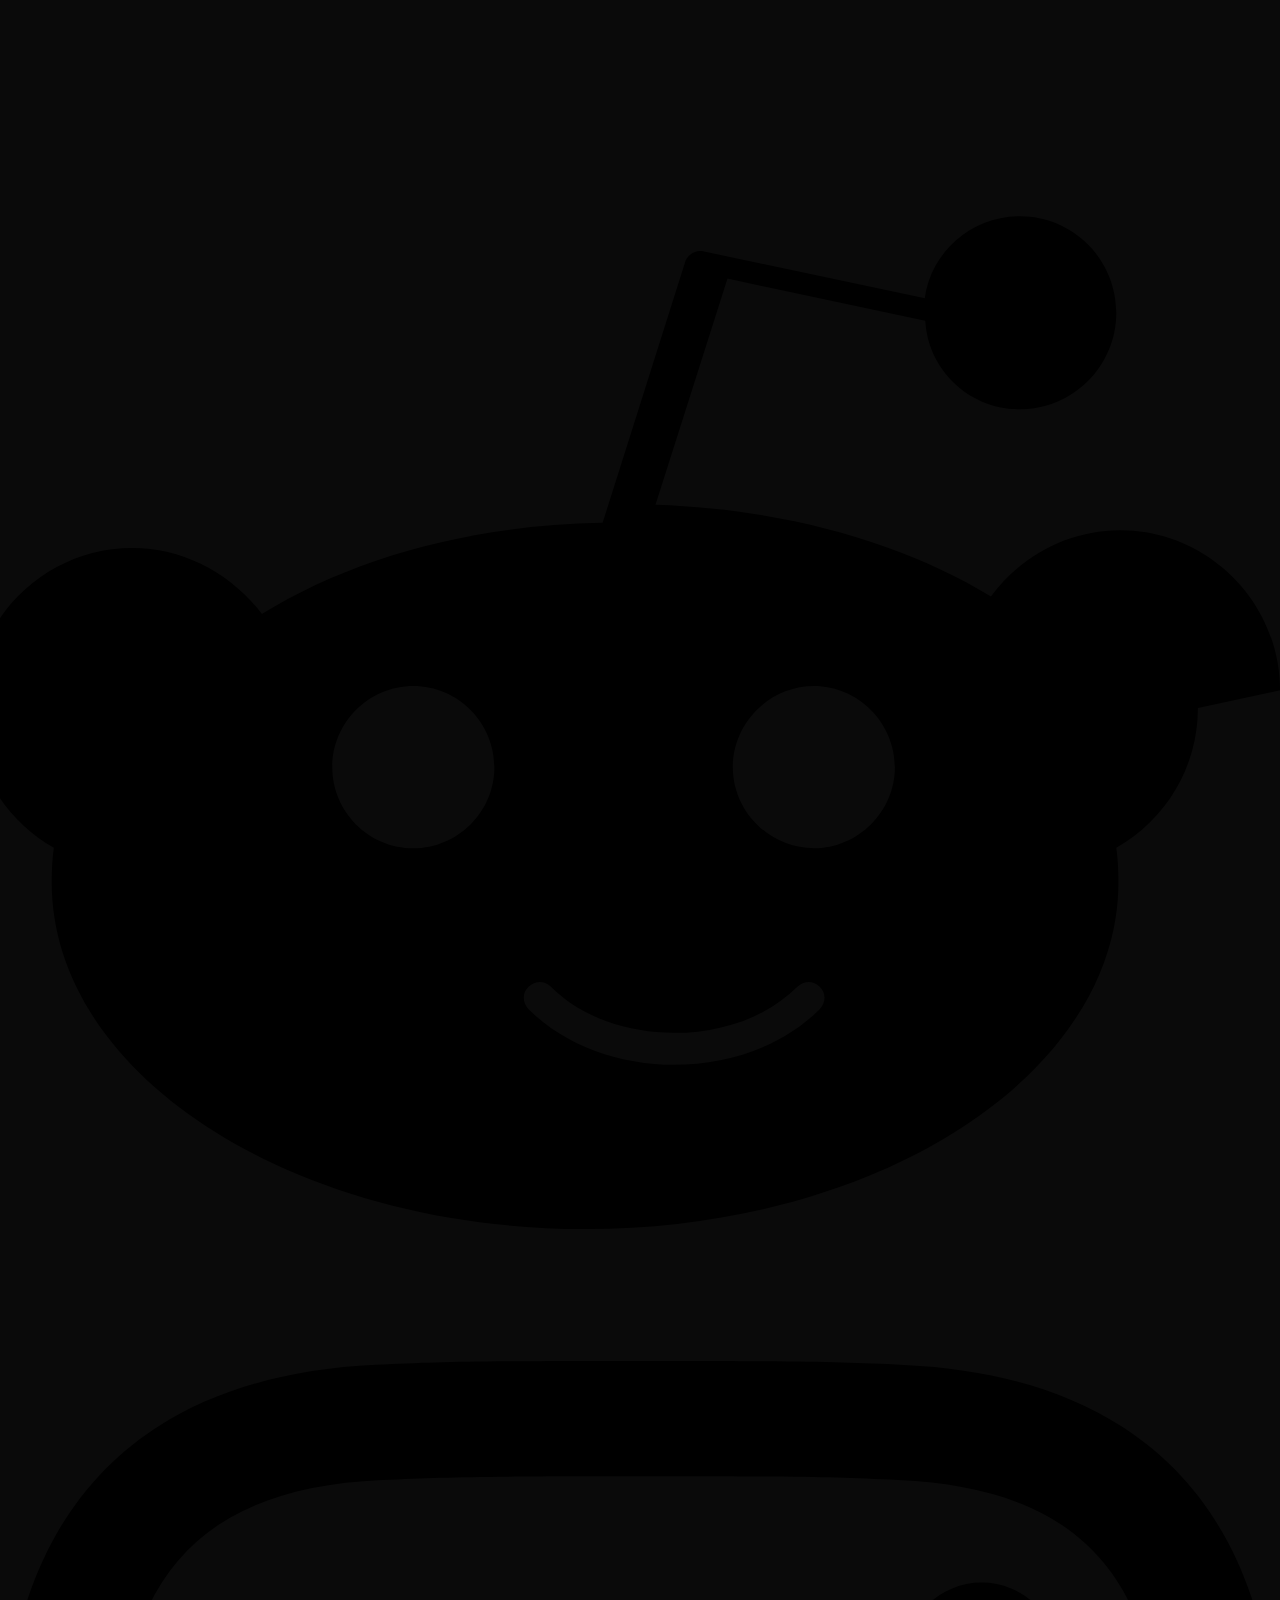
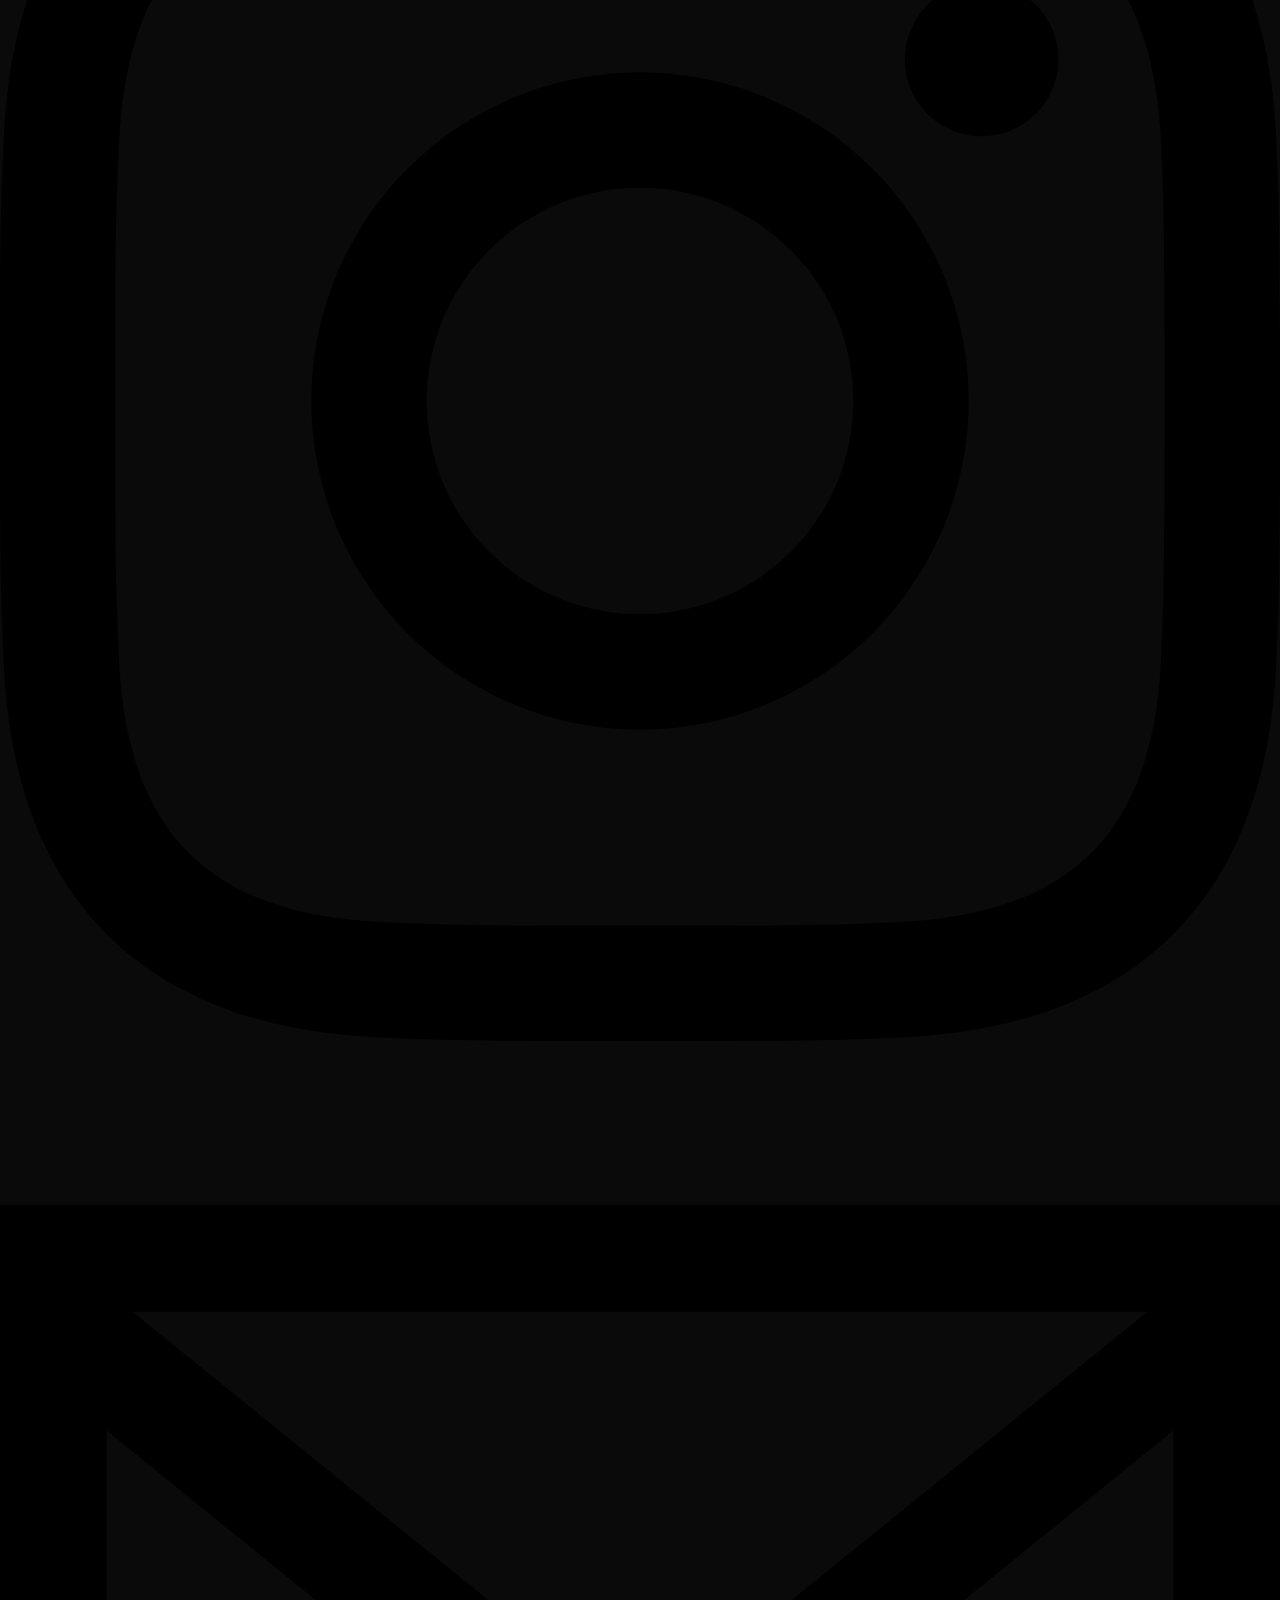
==== commit bf627000: "Add Explore GitHub and Install Now buttons Added links to GitHub and installation page." ====
--- a/appstore.html
+++ b/appstore.html
@@ -413,7 +413,11 @@
     <div class="relative z-10 flex flex-col justify-center p-4 text-white w-full lg:w-1/2 text-center lg:text-left">
         <h1 class="mb-5 text-4xl font-bold md:text-6xl tracking-tight">Bruce Web Apps Store</h1> 
         <p class="mb-7 text-xl text-neutral-400">easily Install with online installer!</p>
-    </div>
+		<div class="flex gap-4">
+						<a href="https://github.com/BruceDevices/Firmware" target="_blank" class="inline-block rounded-lg bg-[#9B51E0] px-6 py-3 text-center text-lg font-bold text-white transition hover:bg-[#8033C7]">Explore GitHub</a> 
+						<a href="./flasher" class="inline-block rounded-lg border-2 border-[#9B51E0] px-6 py-3 text-center text-lg text-[#9B51E0] font-bold transition hover:bg-[#9B51E0] hover:text-white">Install Now</a>
+					</div> 
+	</div>
     <div class="relative z-10 w-full lg:w-1/2 flex flex-col items-center justify-center p-4">
 					<div class="big-slider-container">
 						<img id="sliderImg" src="https://raw.githubusercontent.com/mdarif76769/Bruce-Firmware/main/img/bruce-pcb.png" alt="Bruce Hardware Media Preview">
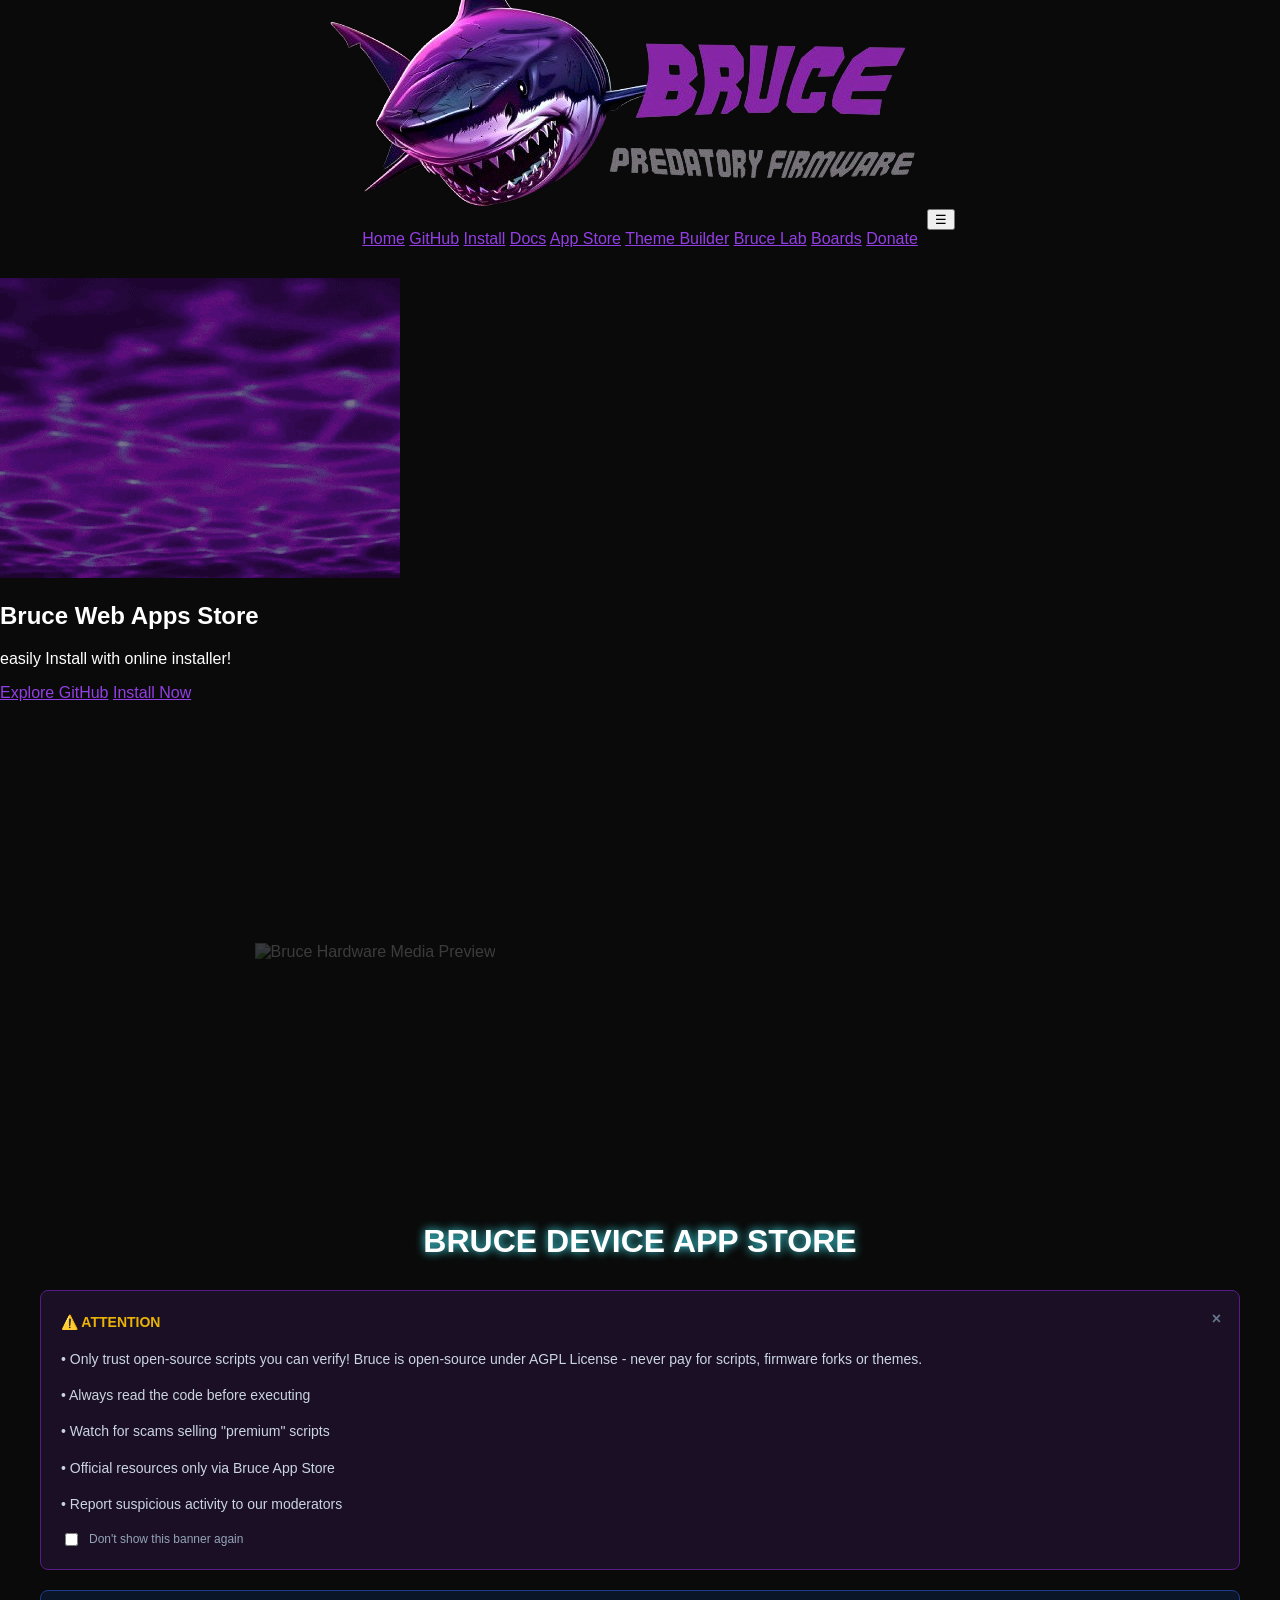
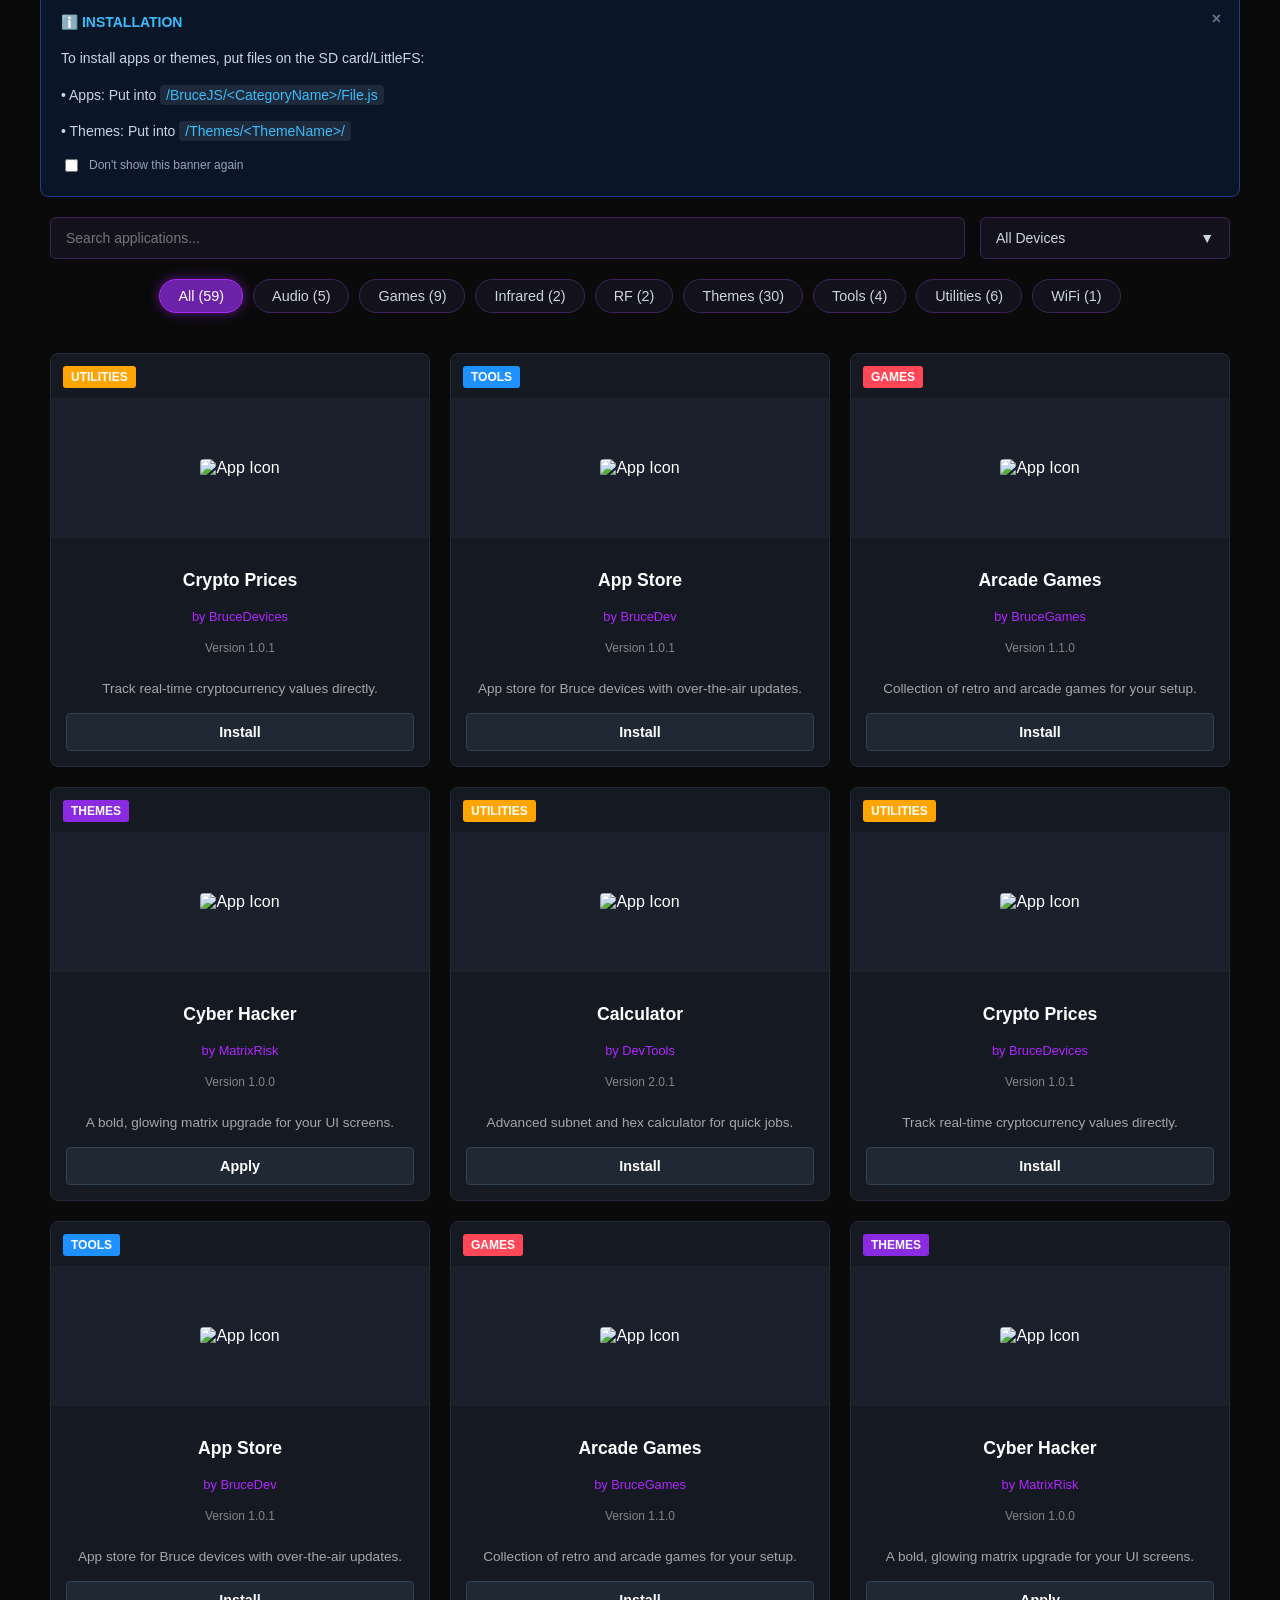
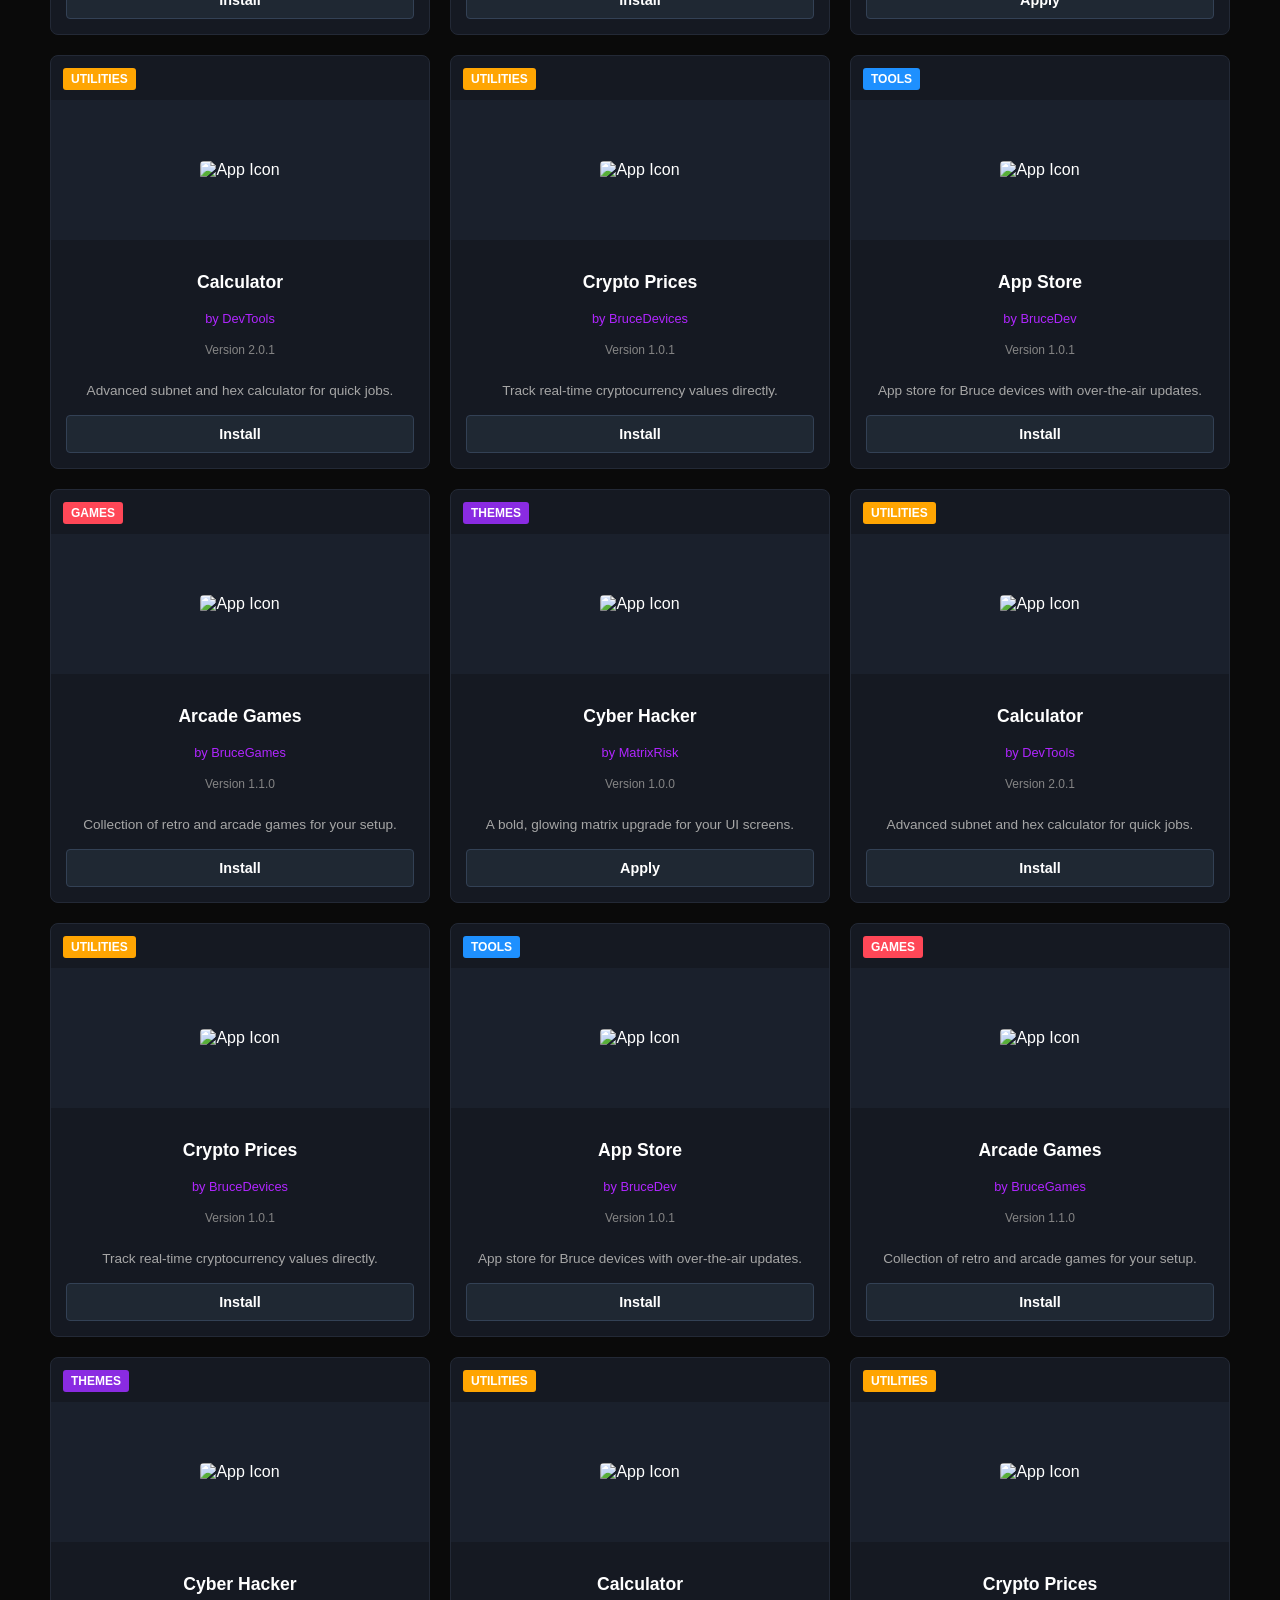
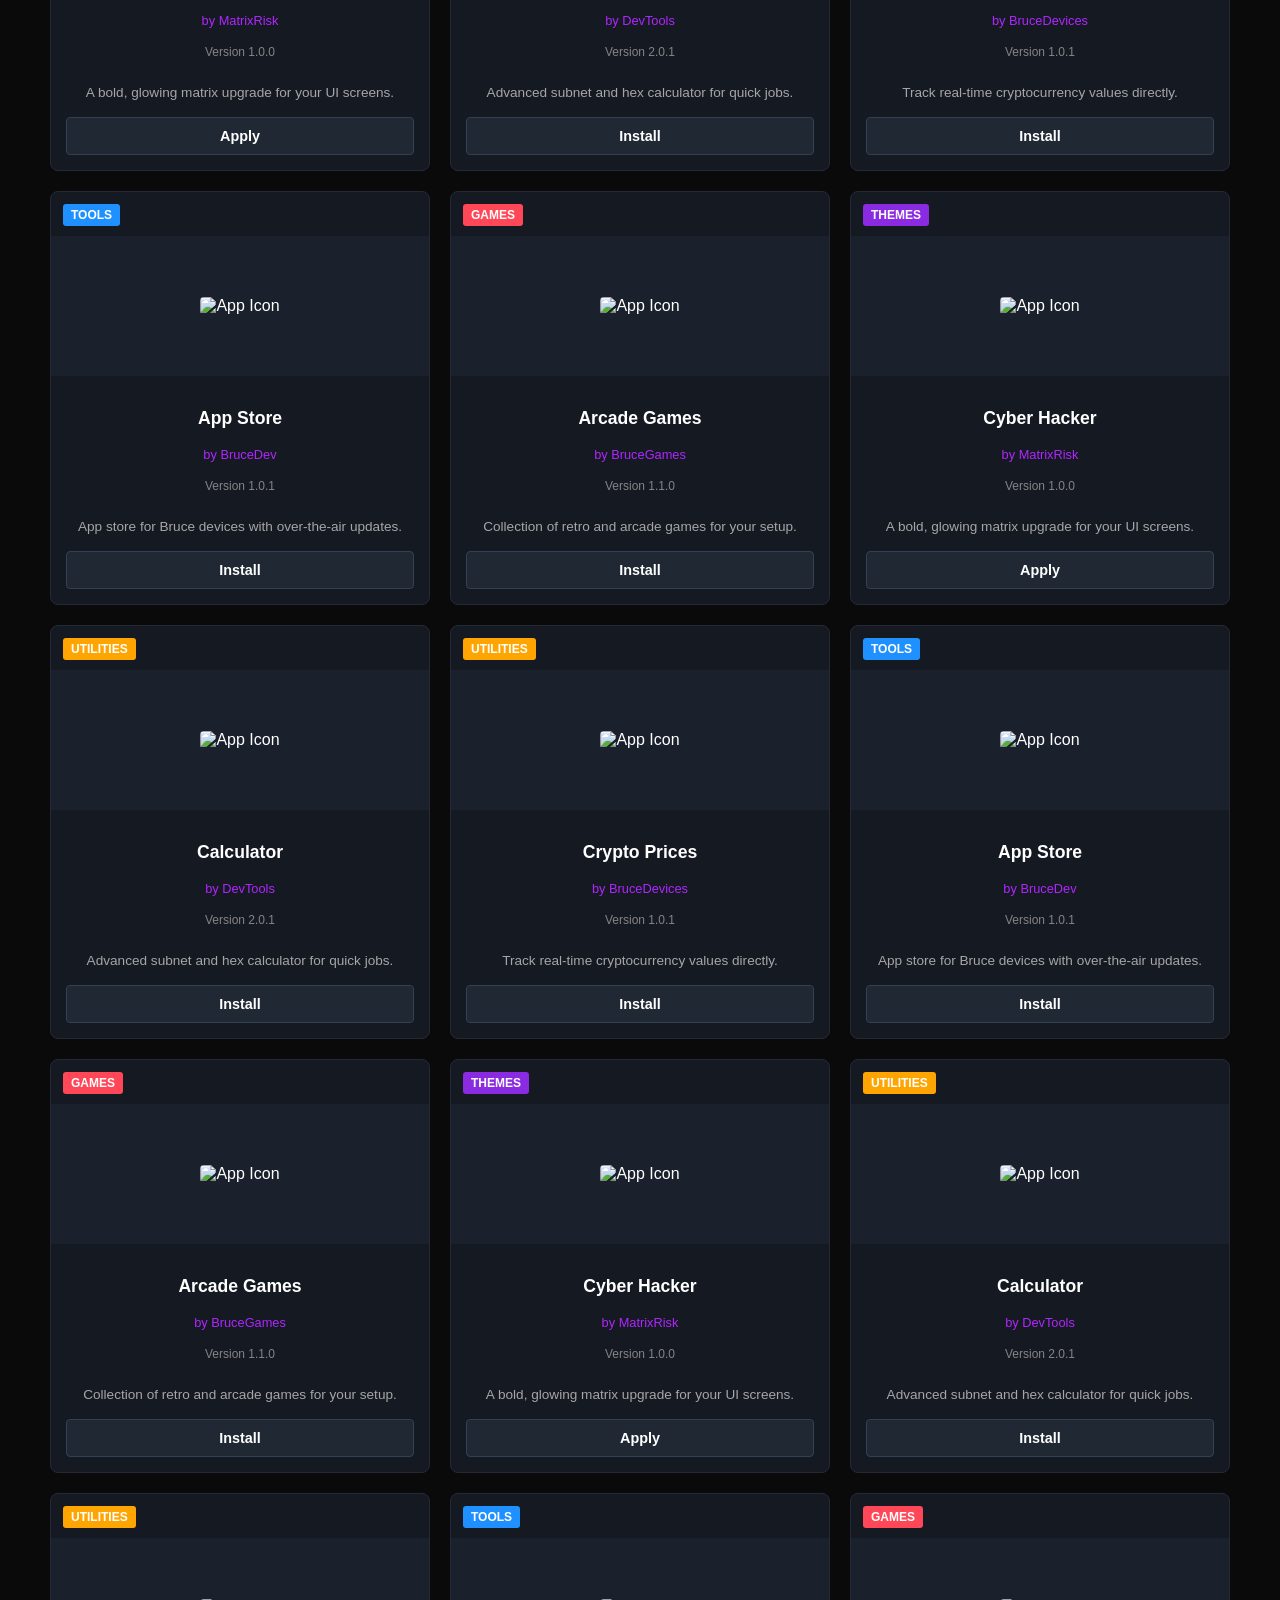
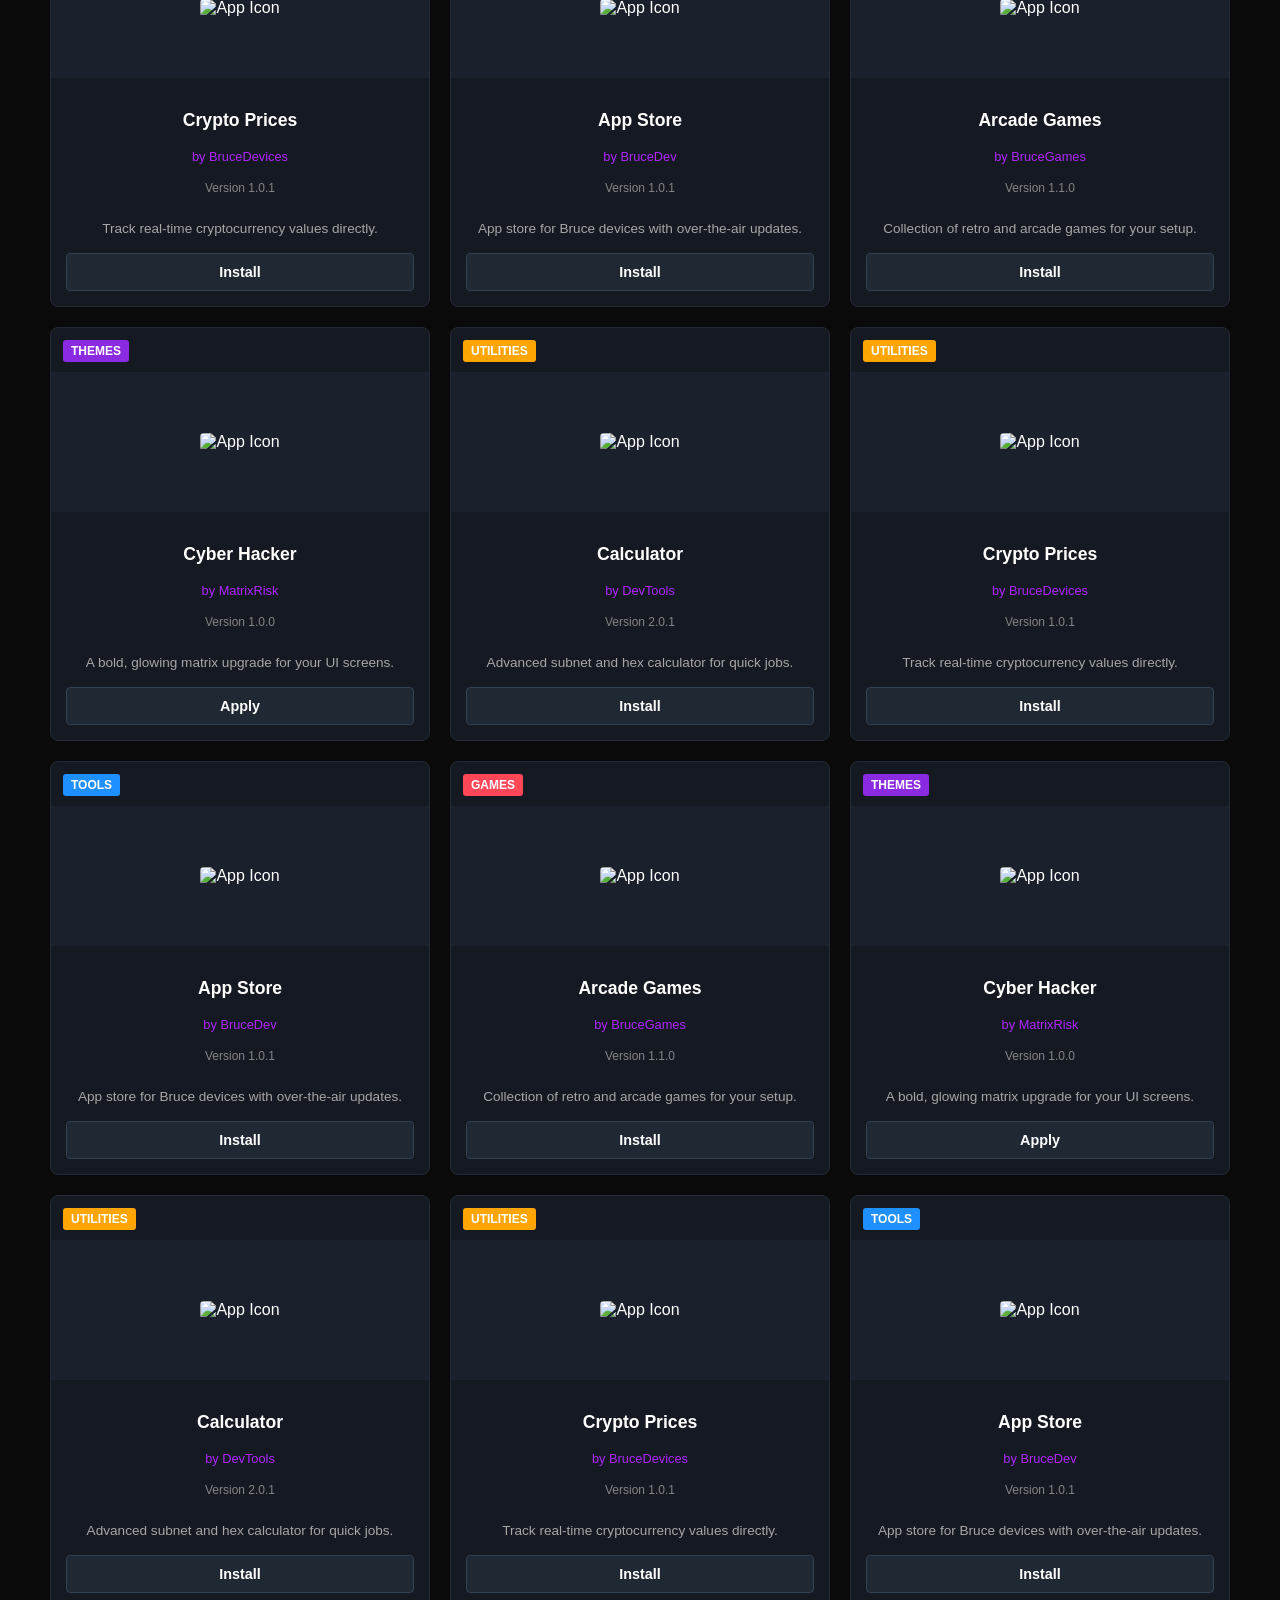
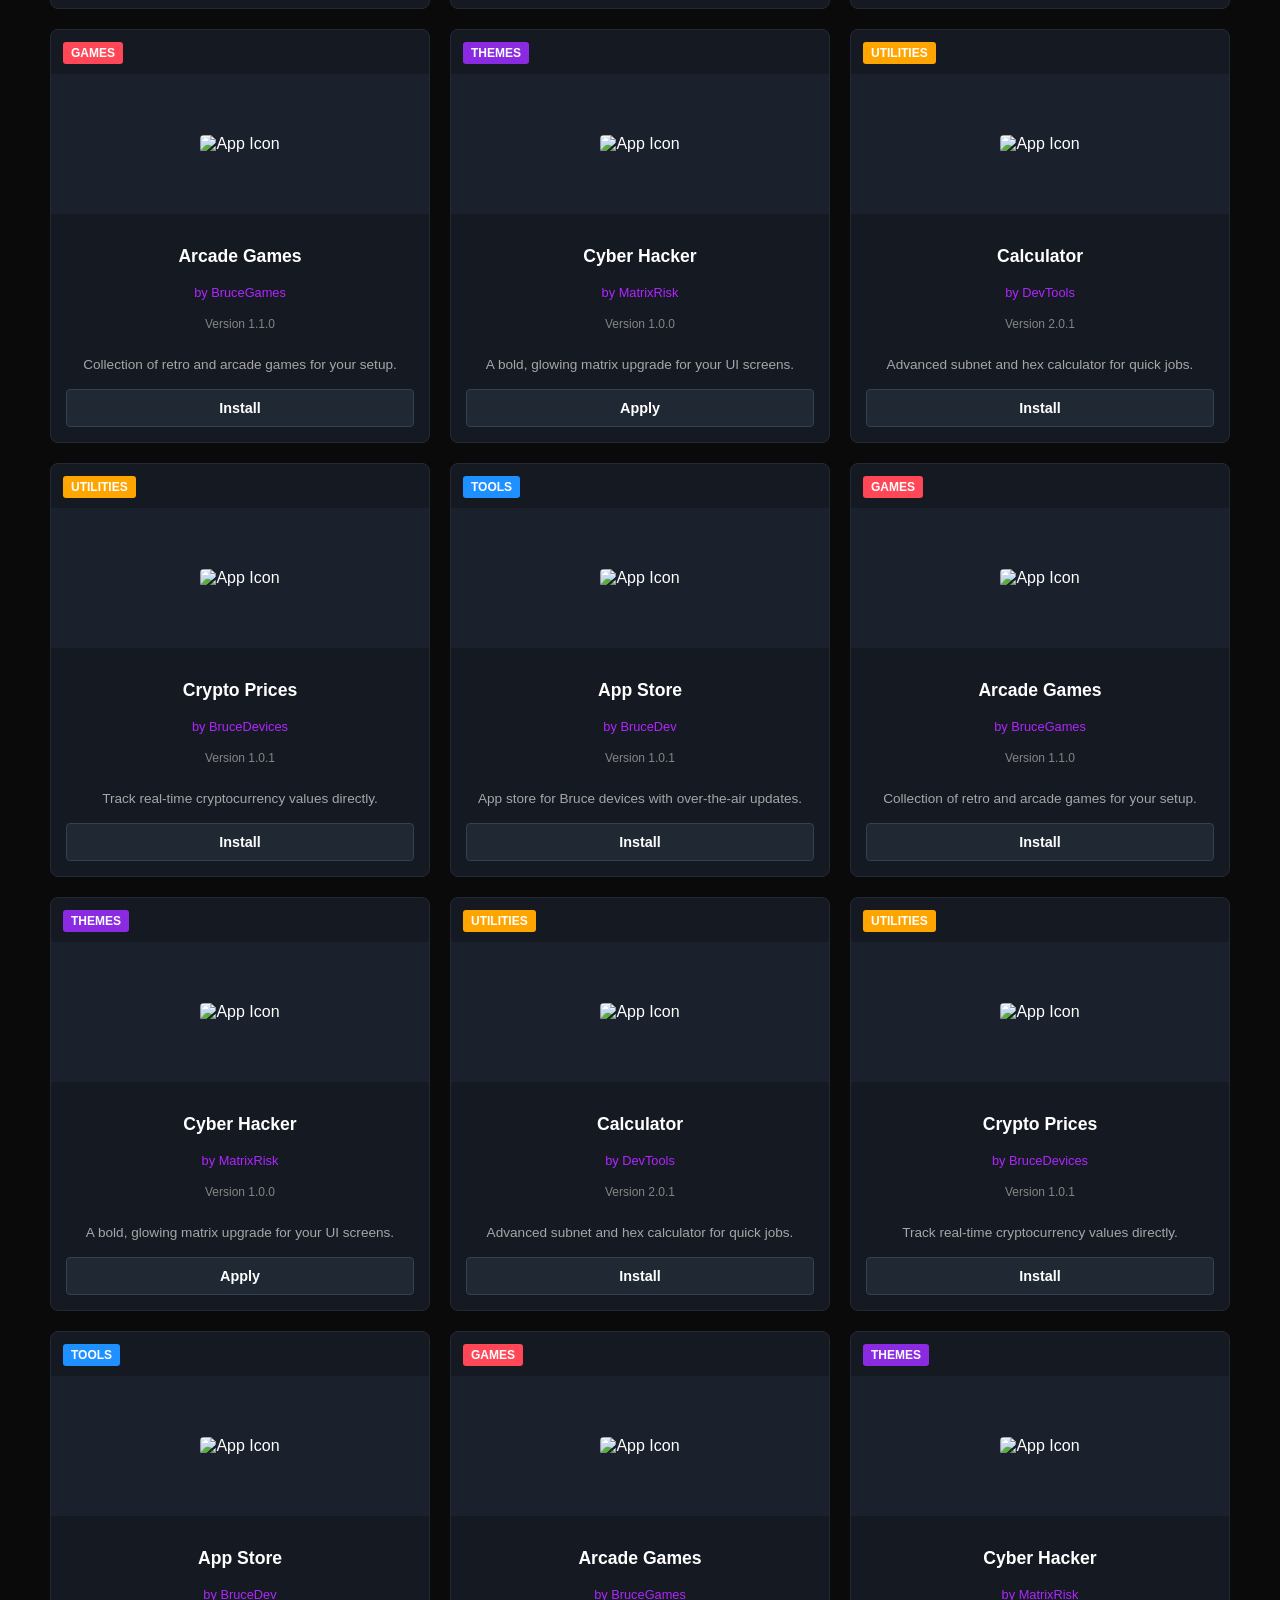
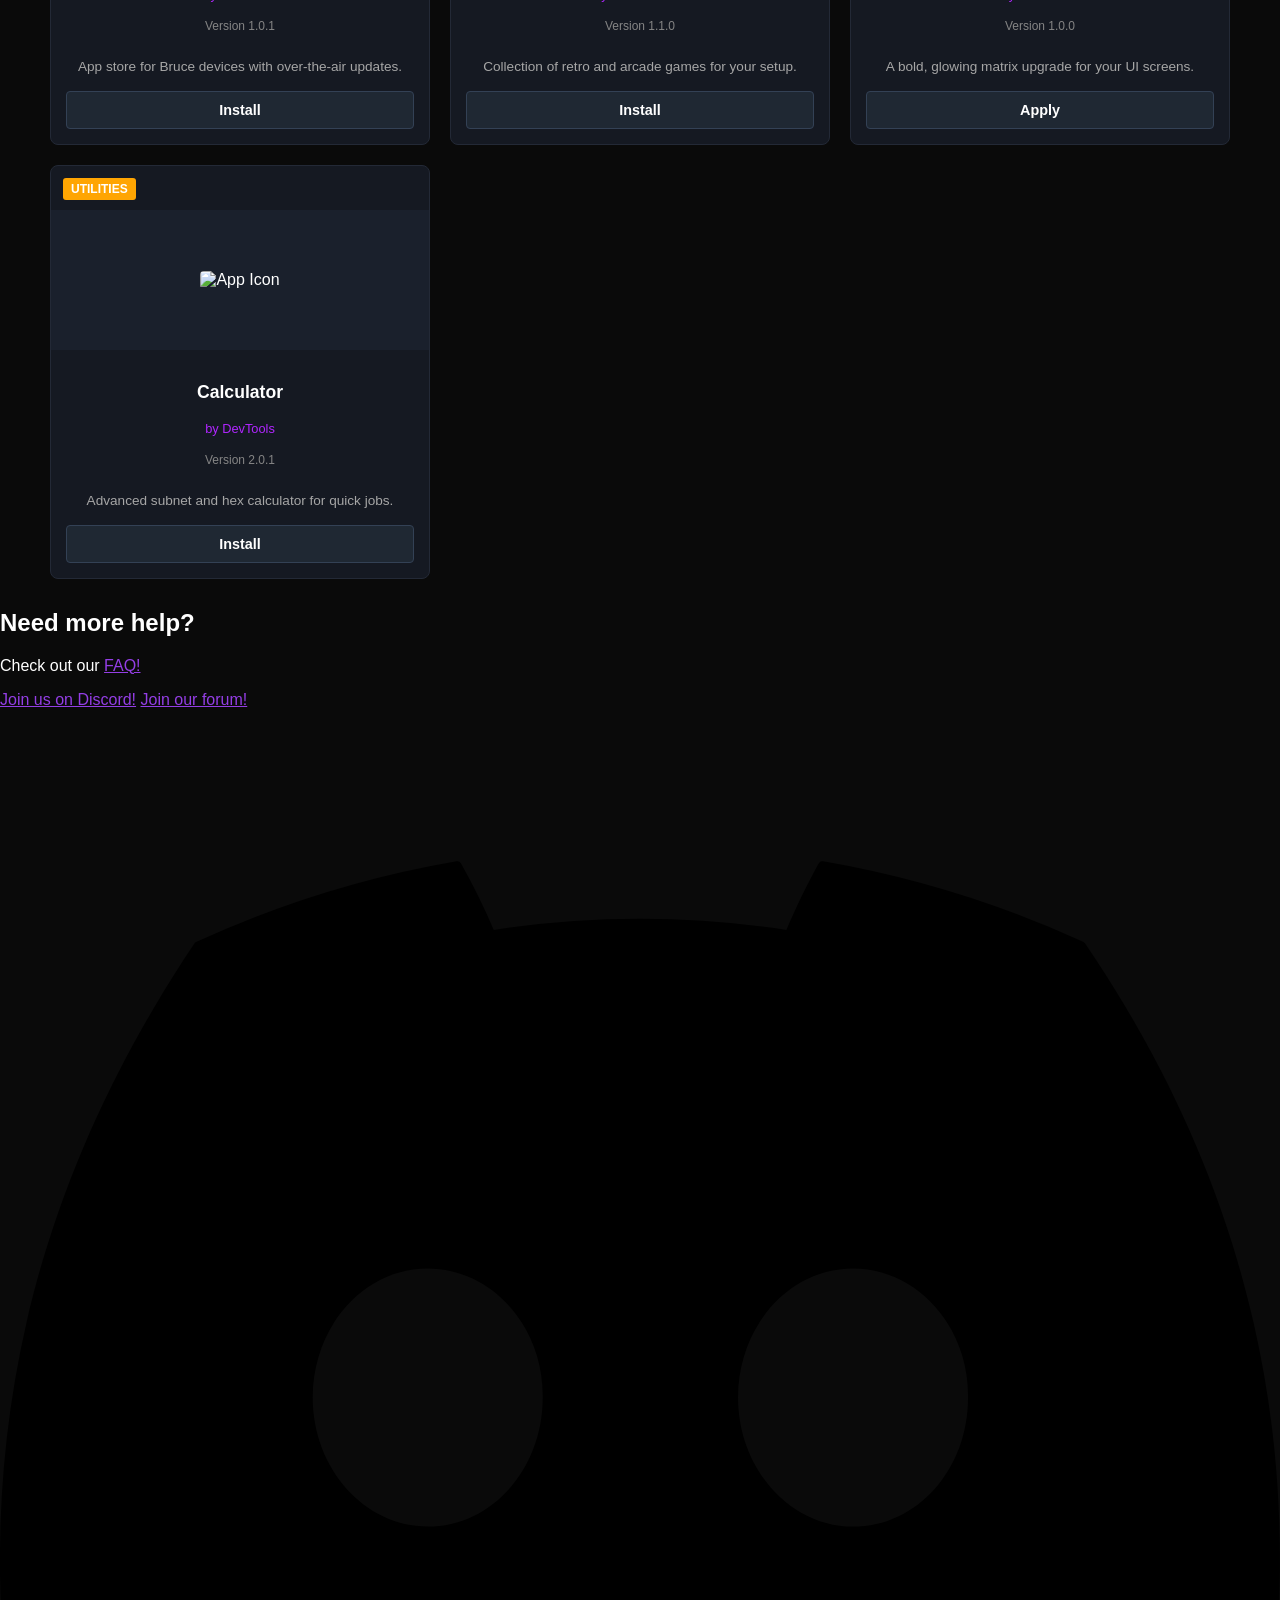
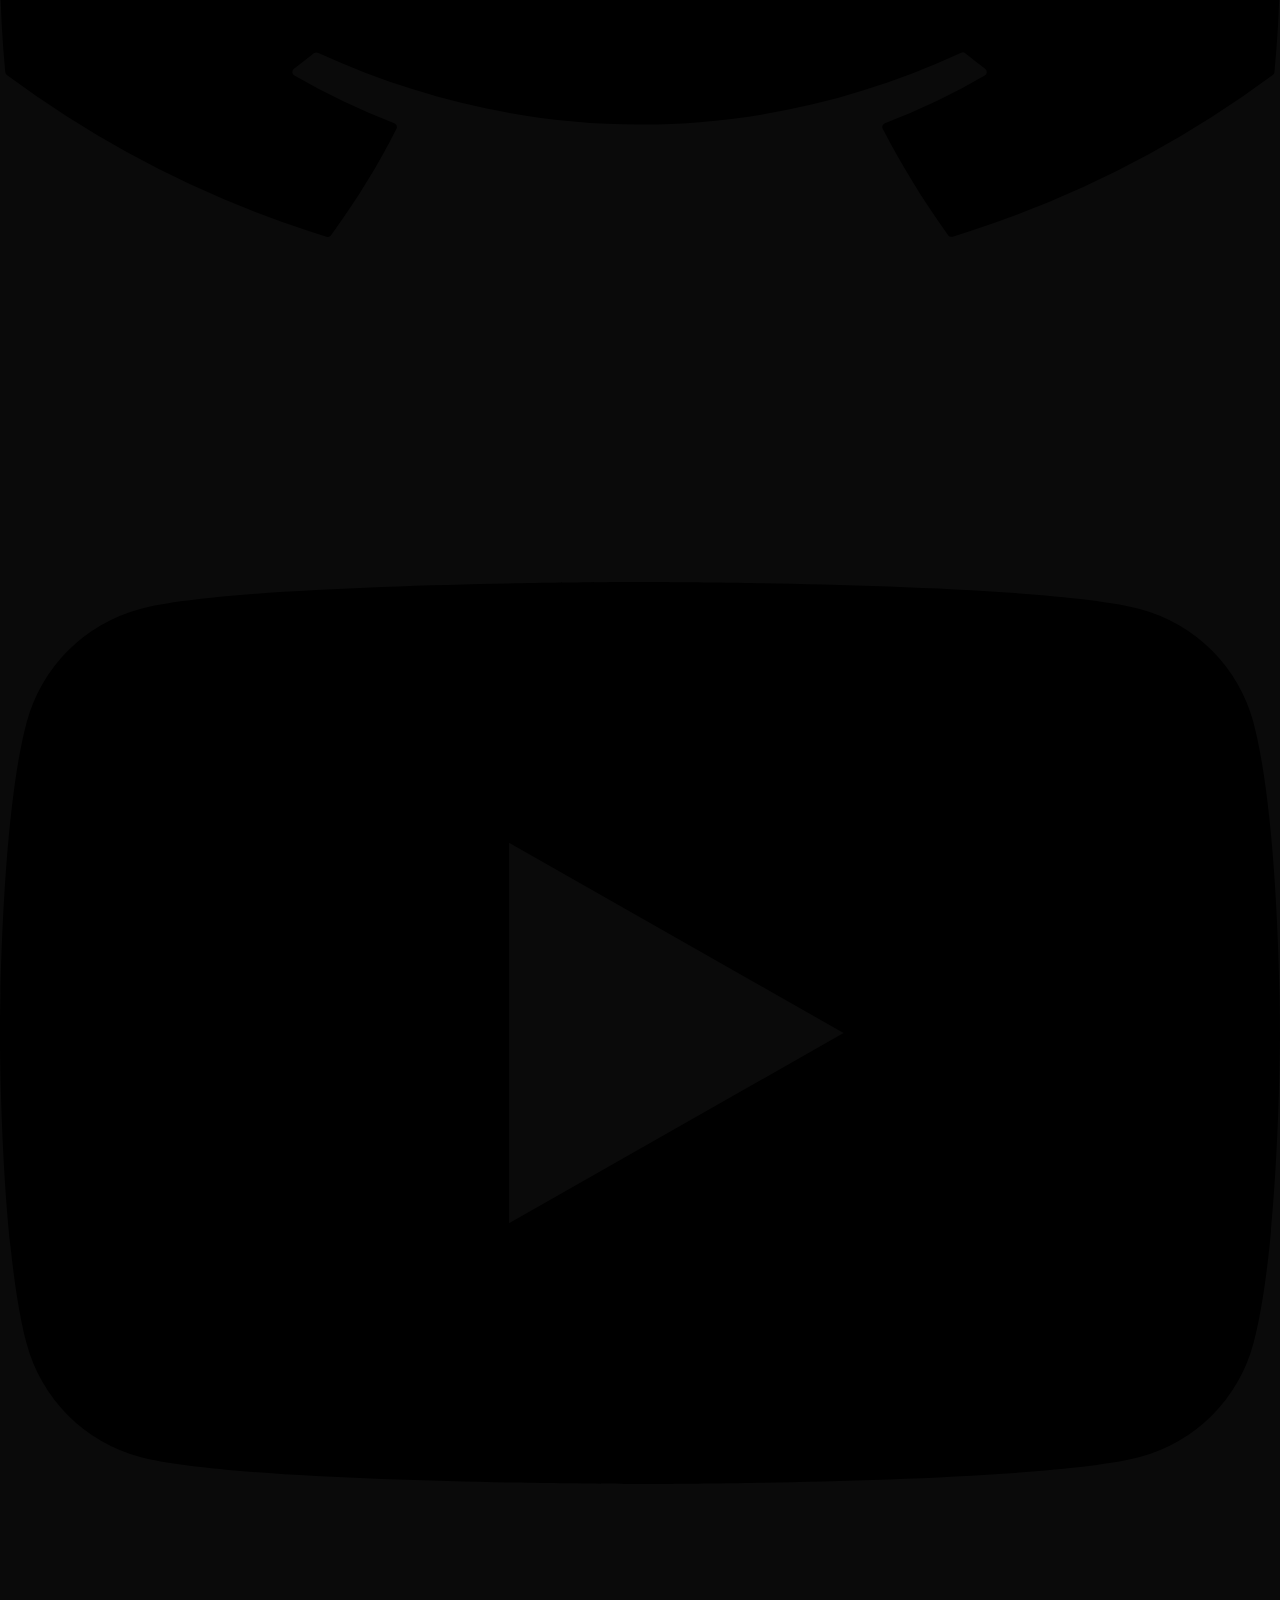
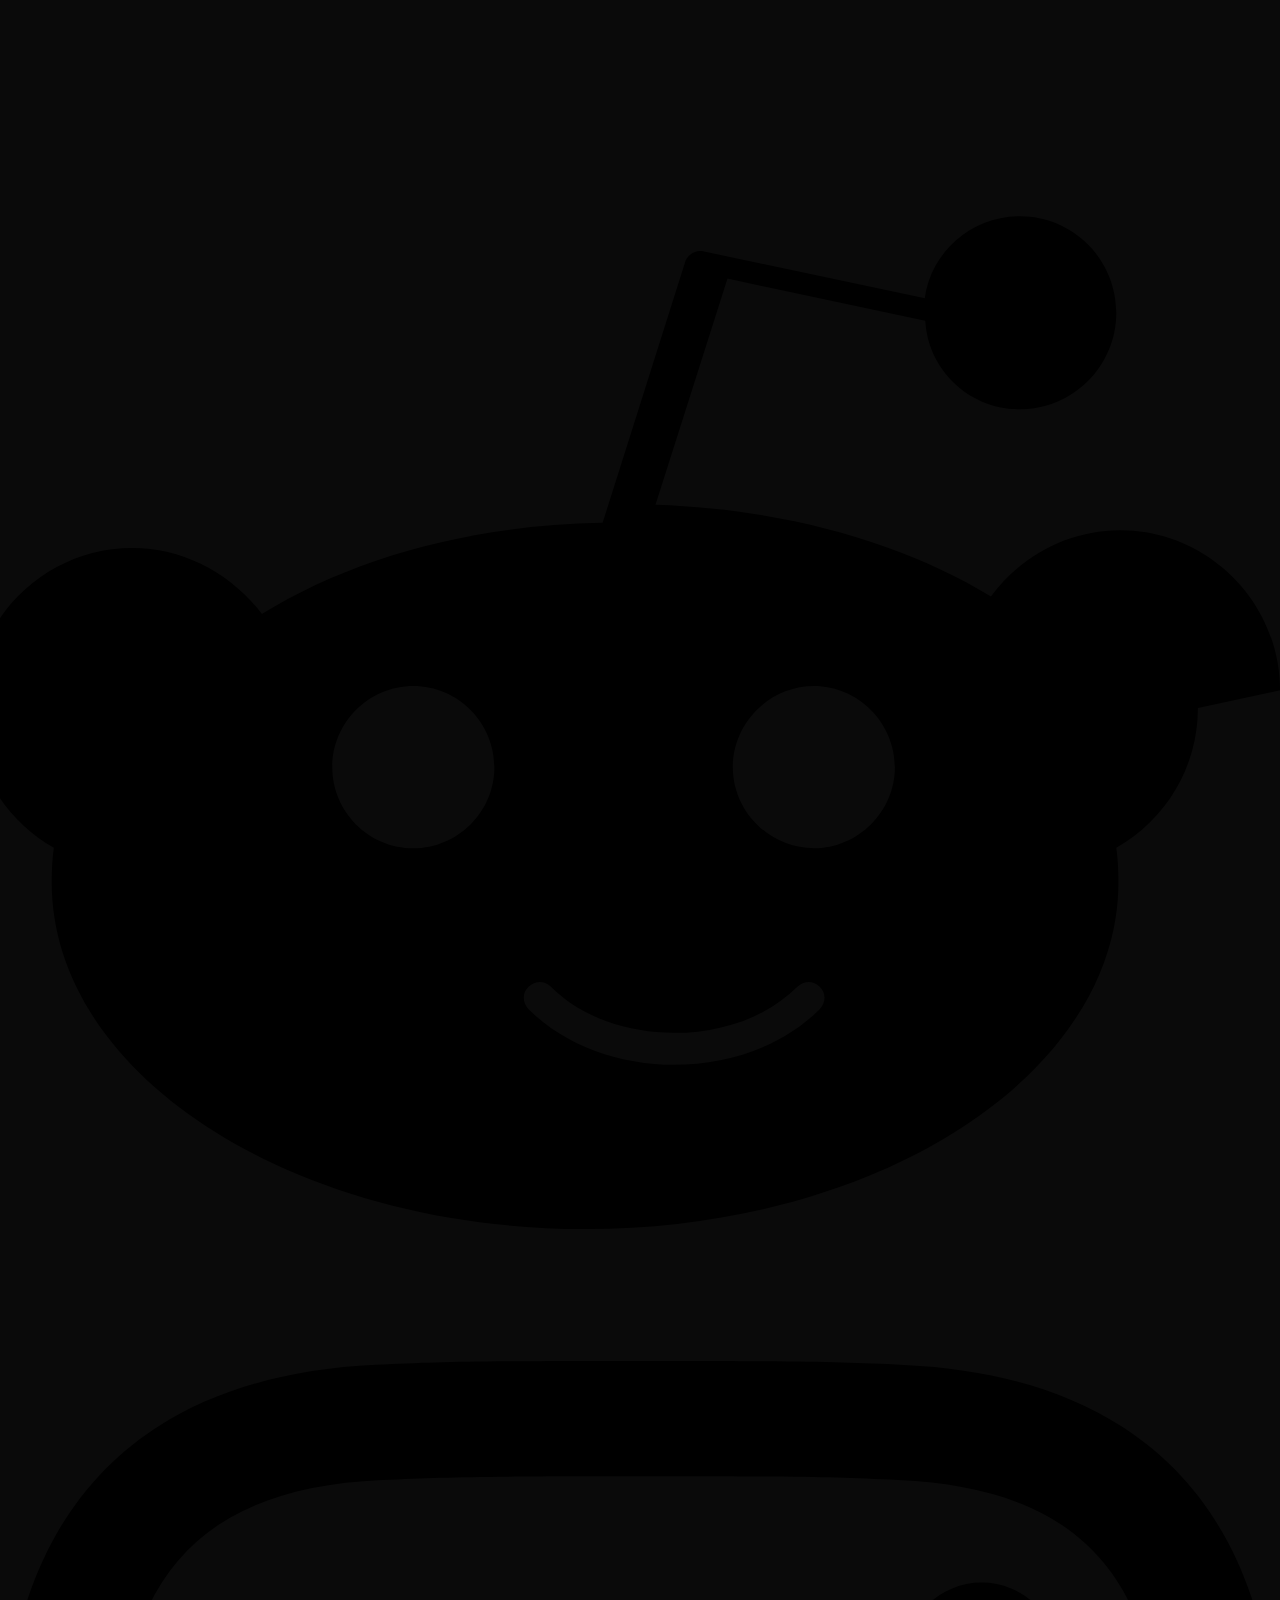
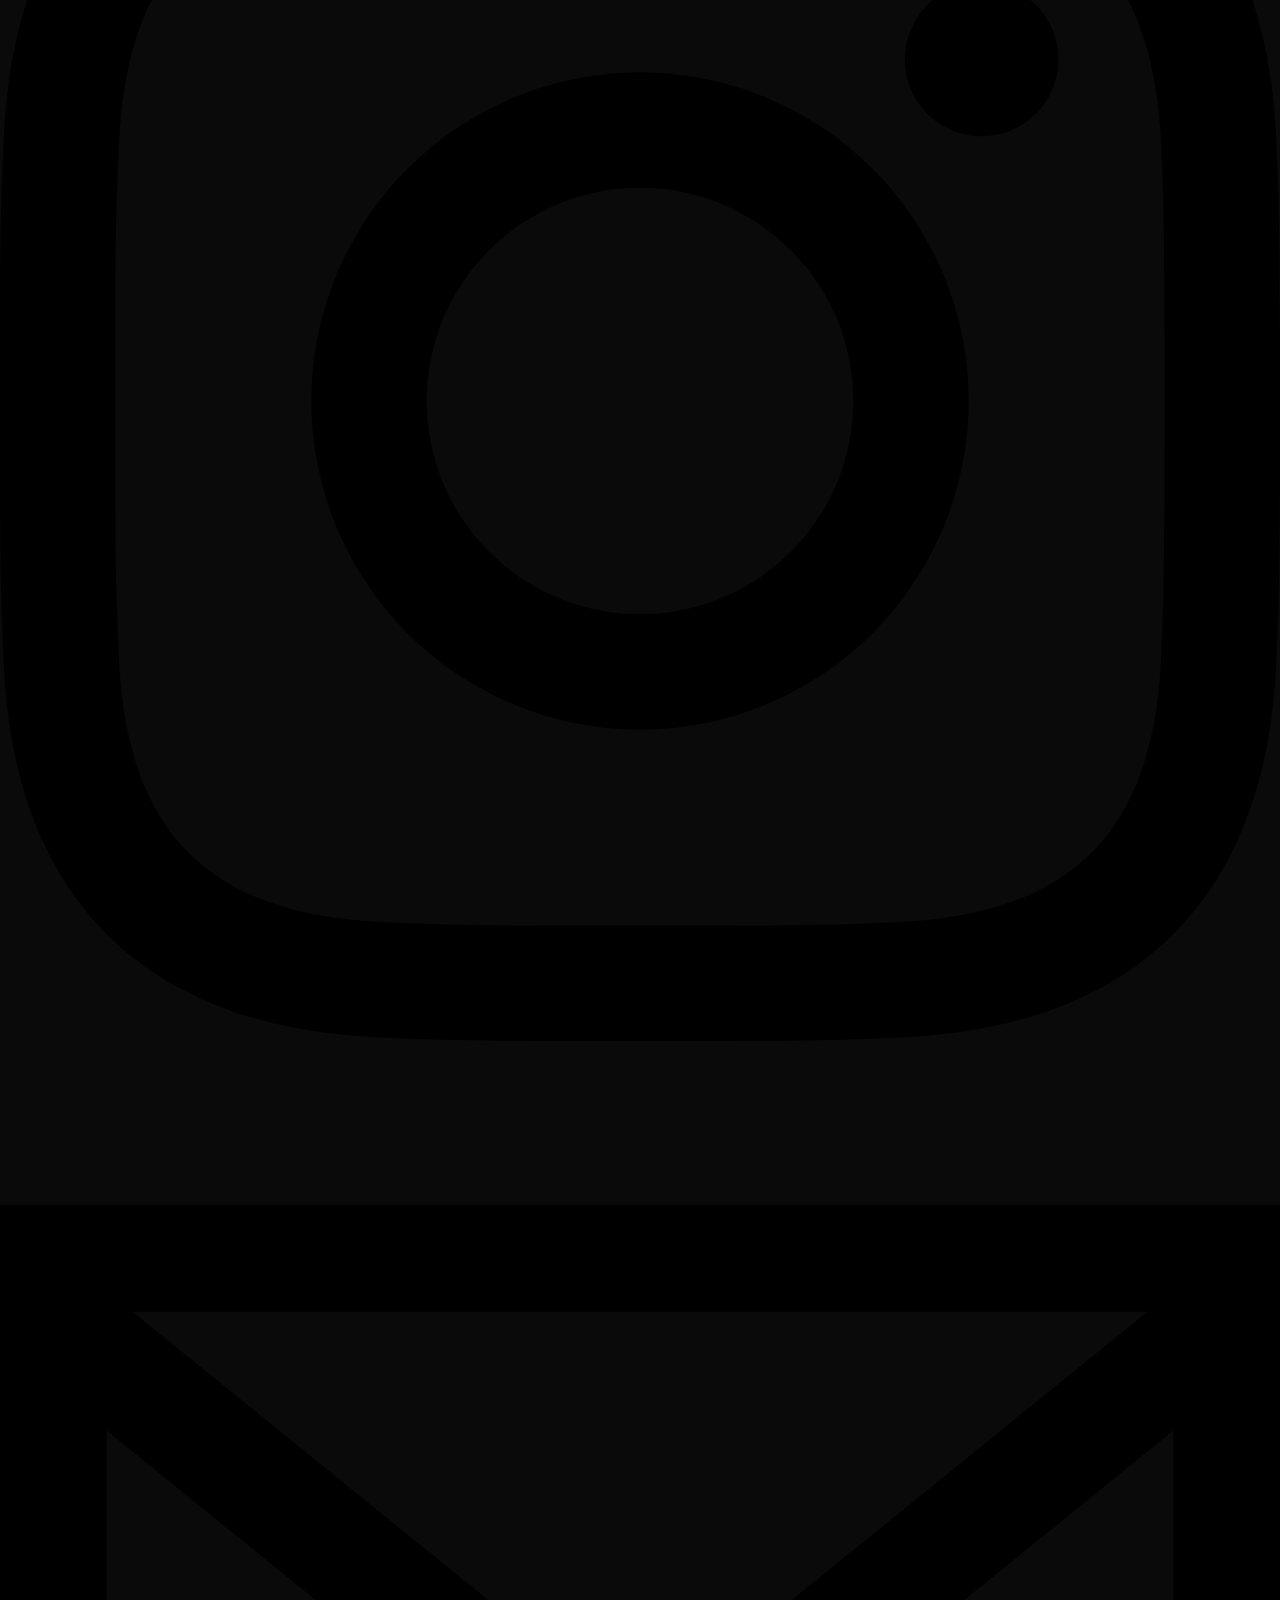
==== commit 046985ff: "Update Docs link to new Wiki URL" ====
--- a/appstore.html
+++ b/appstore.html
@@ -395,7 +395,7 @@
 							<a href="./" target="_self" class="rounded-lg px-4 py-2.5 text-purple-500 border-b-2 border-purple-500">Home</a>
 							<a href="https://github.com/pr3y/Bruce" target="_blank" class="rounded-lg px-4 py-2.5 text-white hover:text-purple-500">GitHub</a>
 							<a href="./flasher.html" target="_self" class="inline-block rounded-lg border-2 border-[#b026ff] bg-transparent px-6 py-2 font-semibold text-white transition-all duration-300 ease-in-out hover:scale-105 hover:bg-[#b026ff]">Install</a>
-							<a href="https://wiki.bruce.computer" target="_blank" class="rounded-lg px-4 py-2.5 text-white hover:text-purple-500">Docs</a>
+							<a href="https://mdarif76769.github.io/Wiki/" target="_blank" class="rounded-lg px-4 py-2.5 text-white hover:text-purple-500">Docs</a>
 							<a href="./appstore" target="_self" class="rounded-lg px-4 py-2.5 text-white hover:text-purple-500">App Store</a>
 							<a href="./build_theme.html" target="_self" class="rounded-lg px-4 py-2.5 text-white hover:text-purple-500">Theme Builder</a>
 							<a href="./my_bruce" target="_self" class="rounded-lg px-4 py-2.5 text-white hover:text-purple-500">Bruce Lab</a>
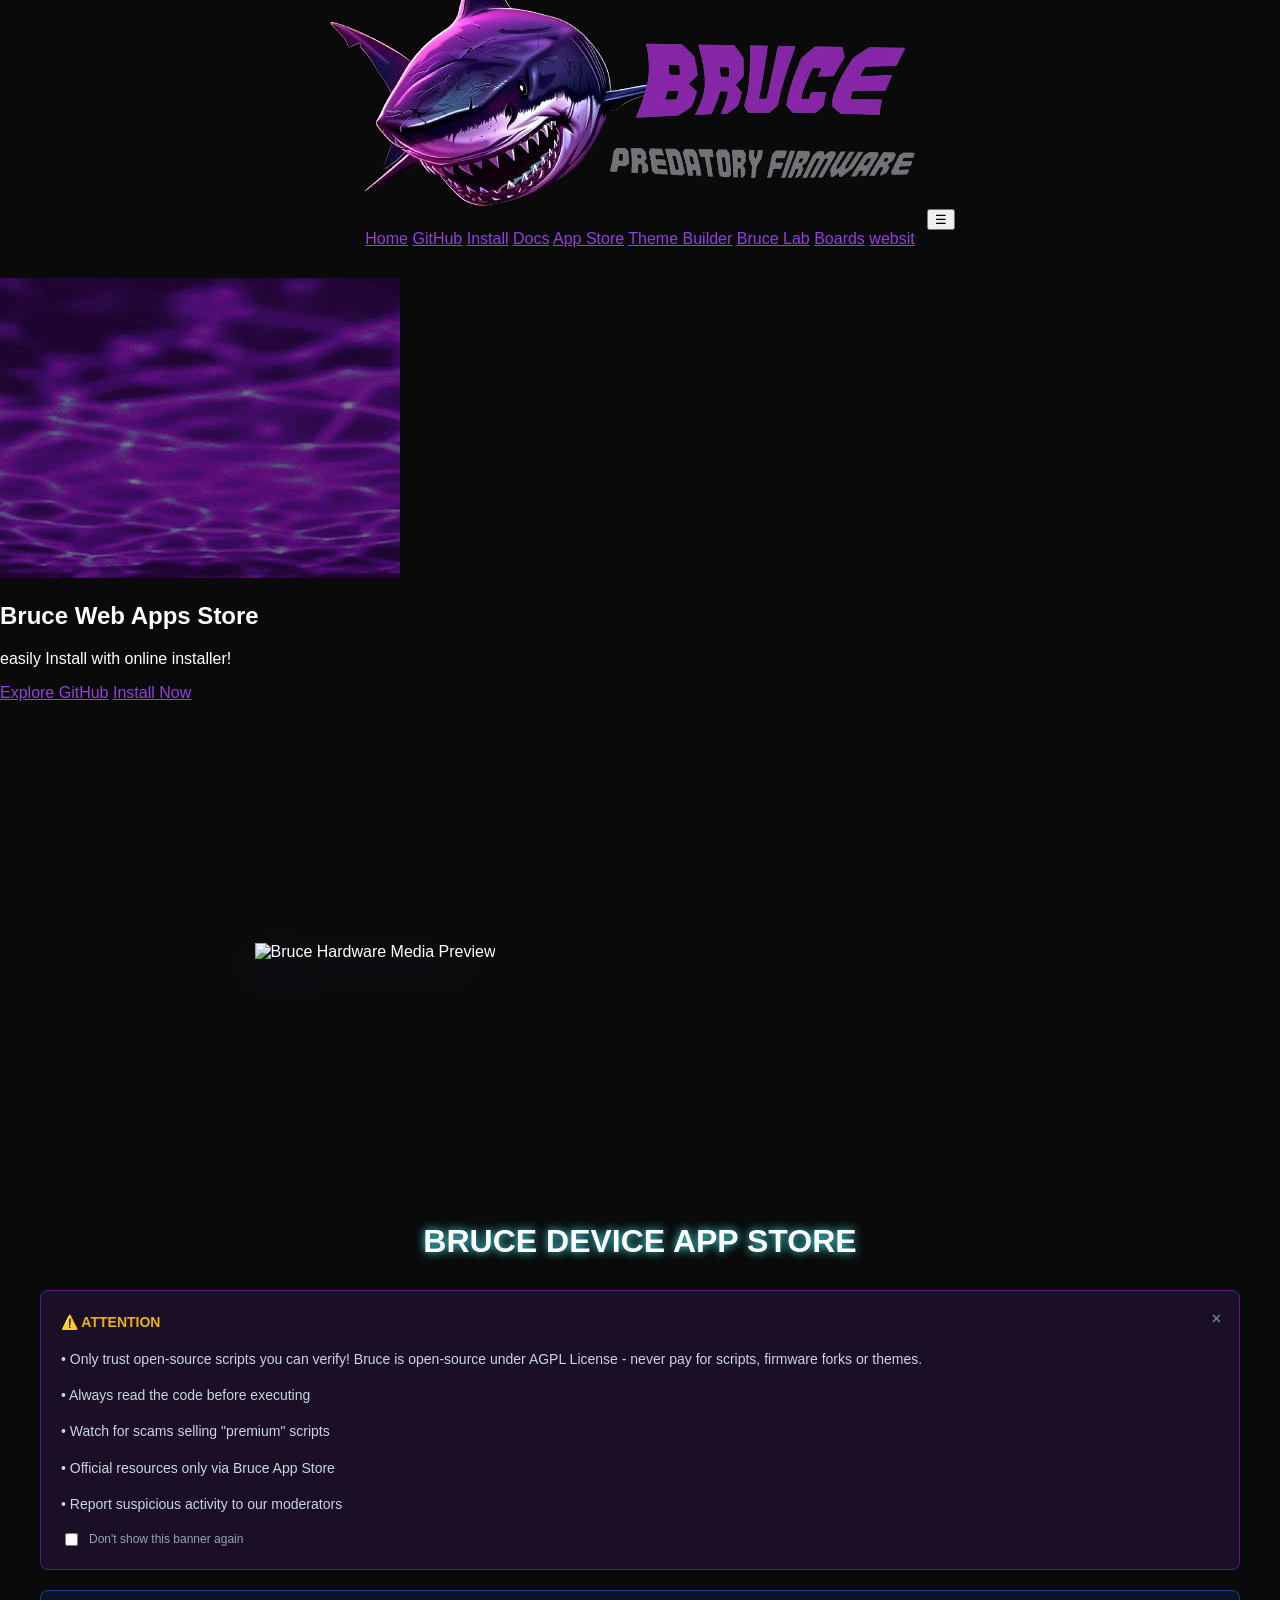
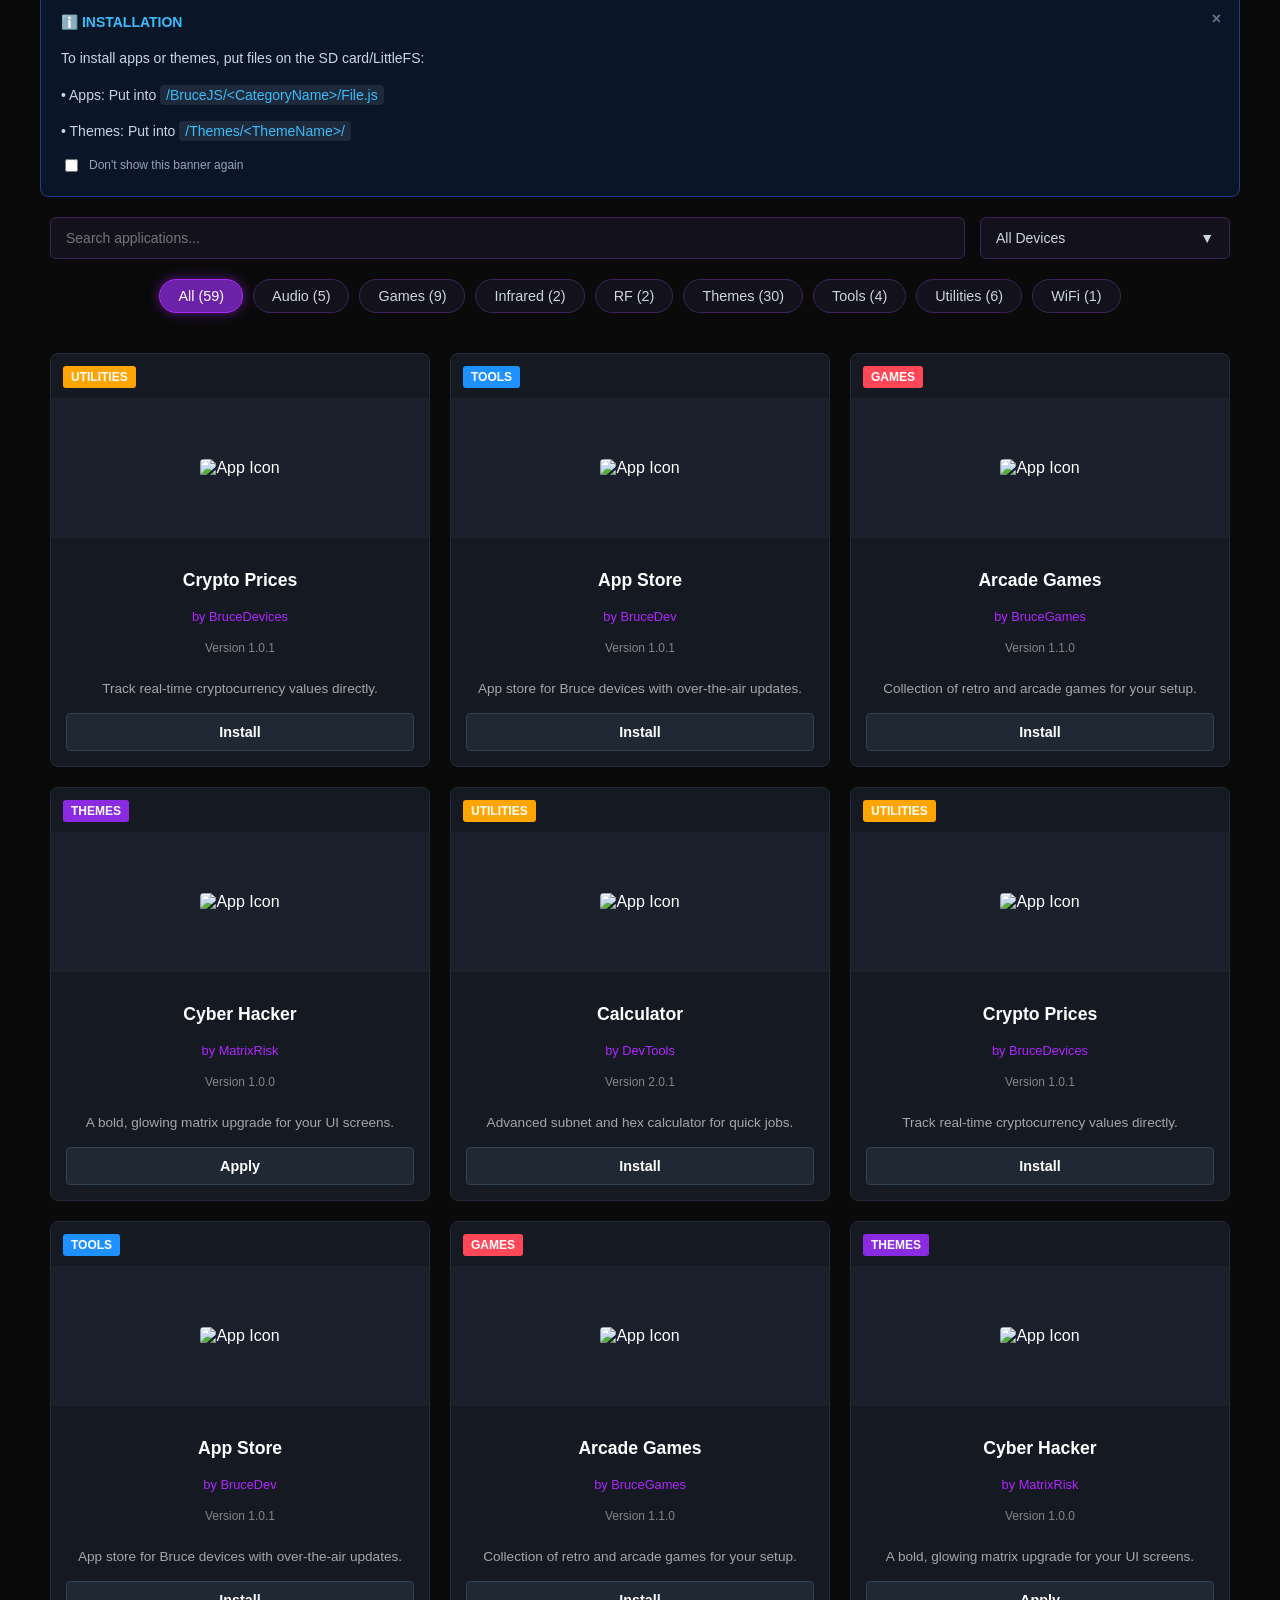
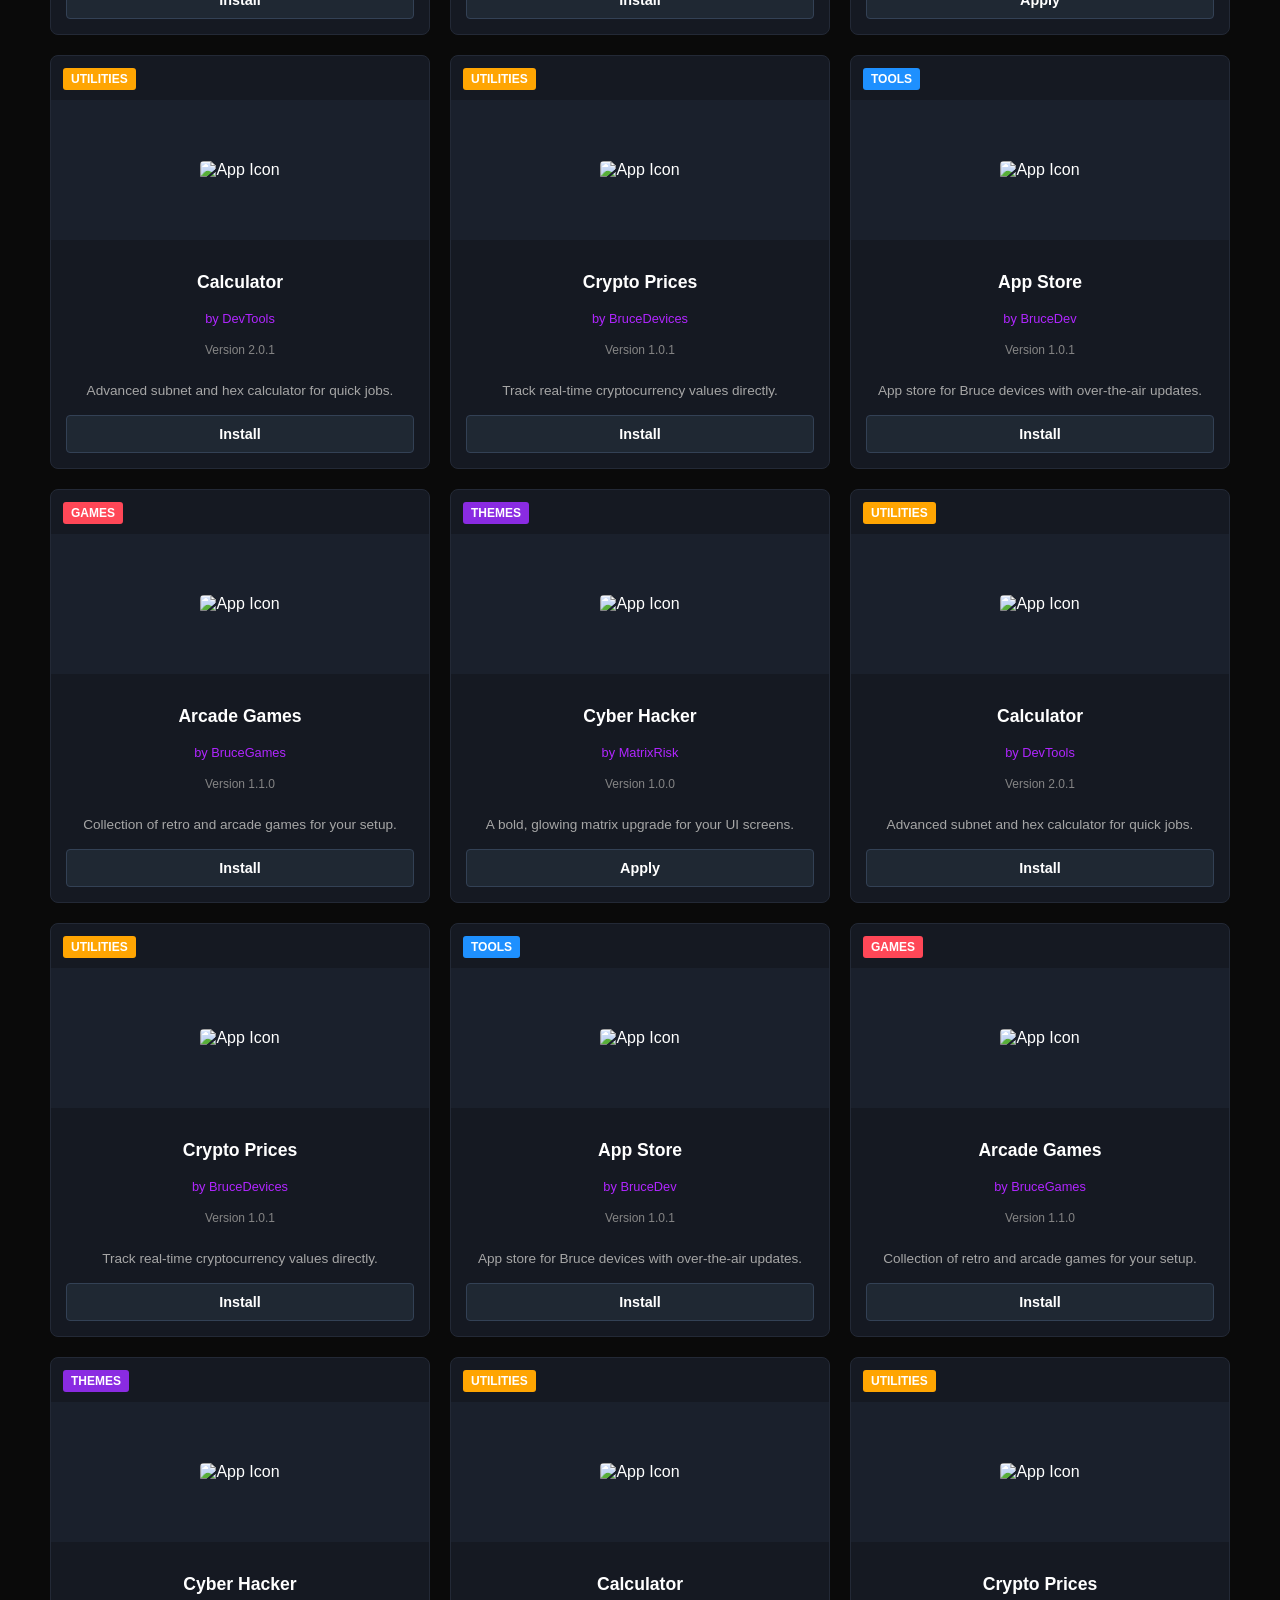
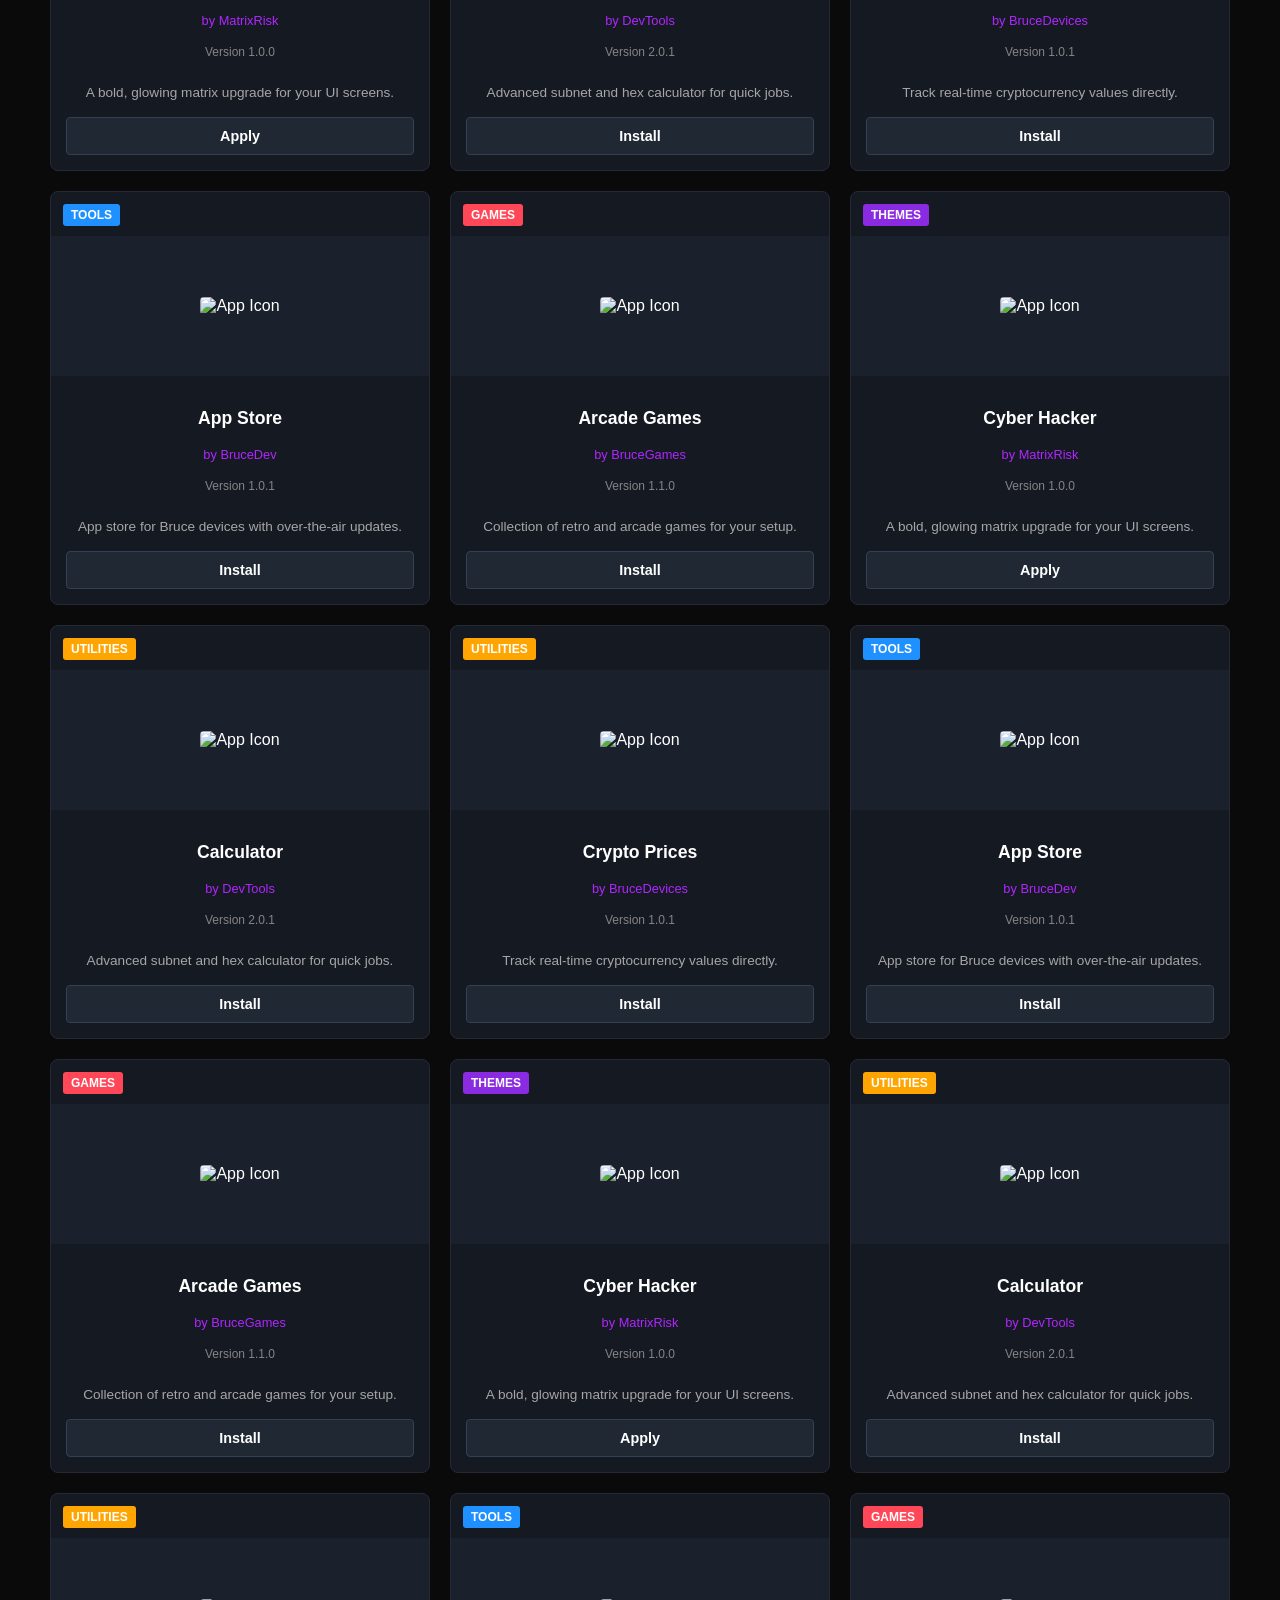
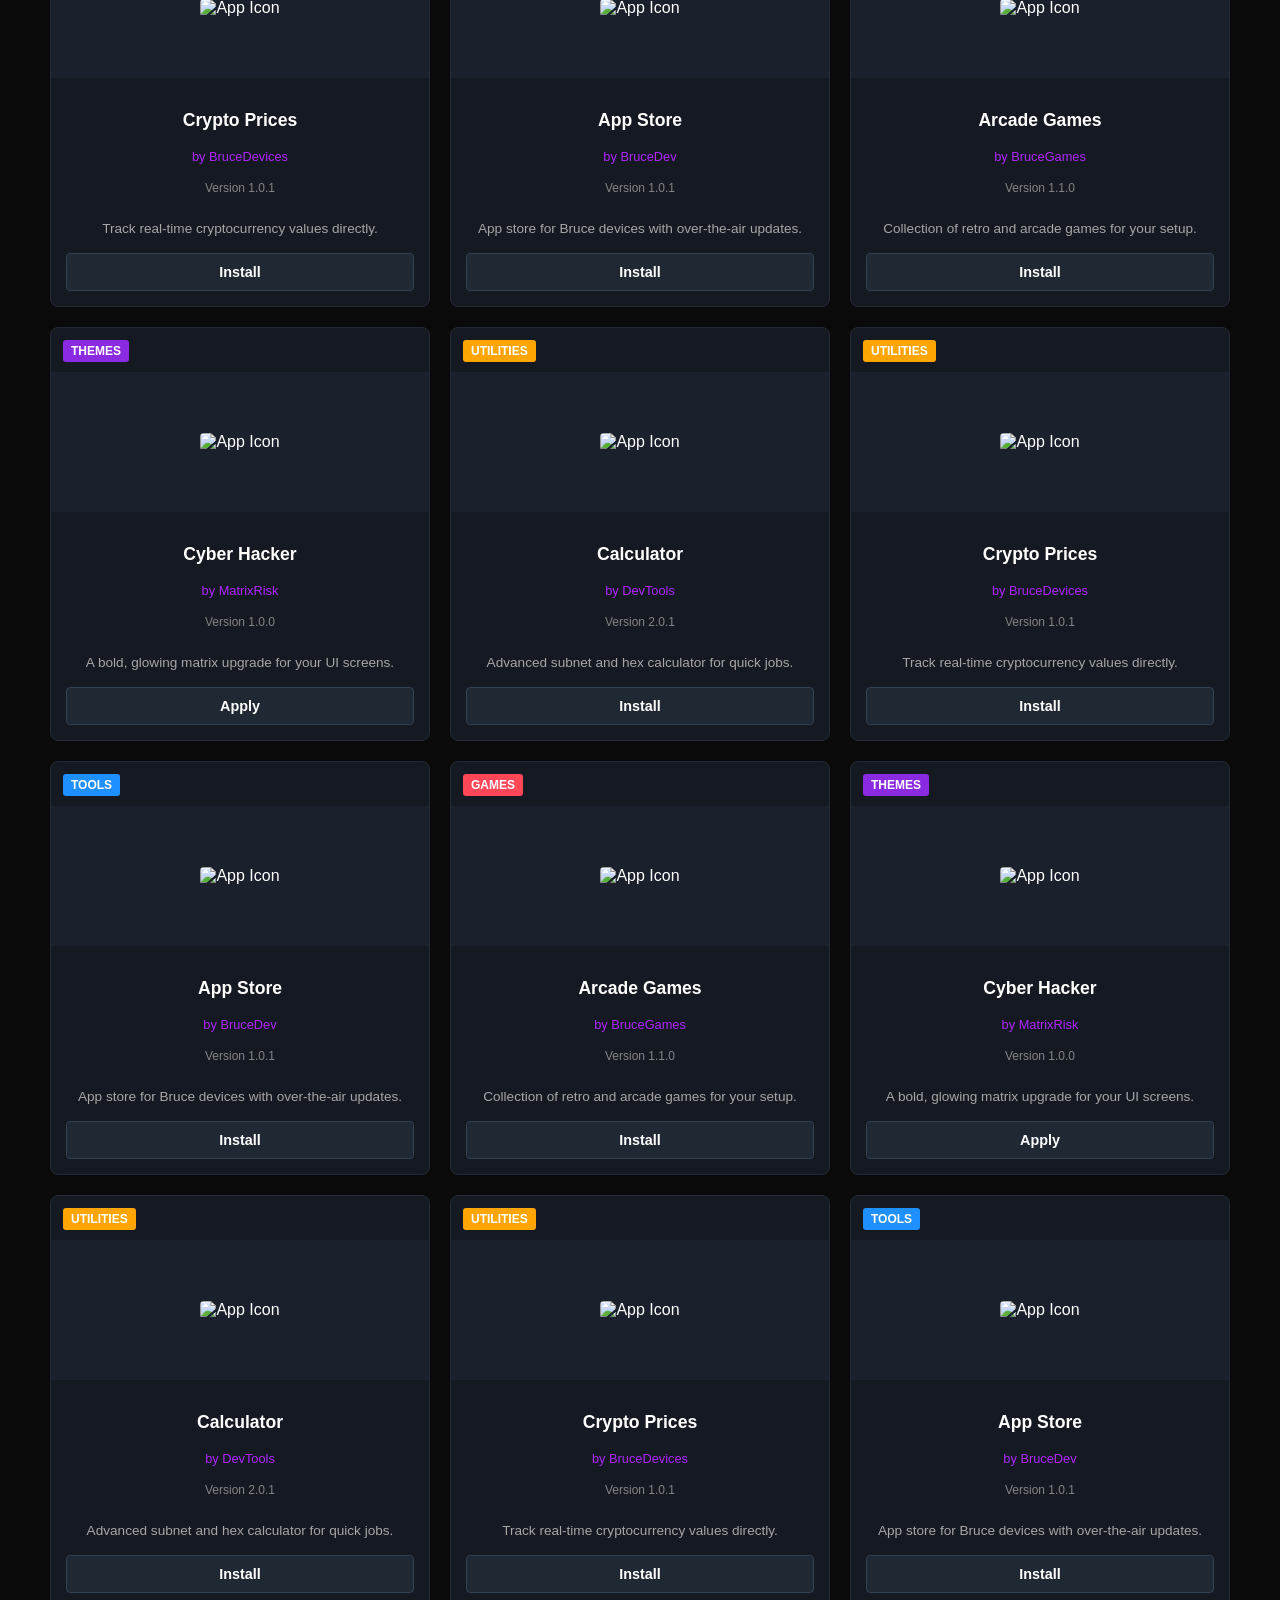
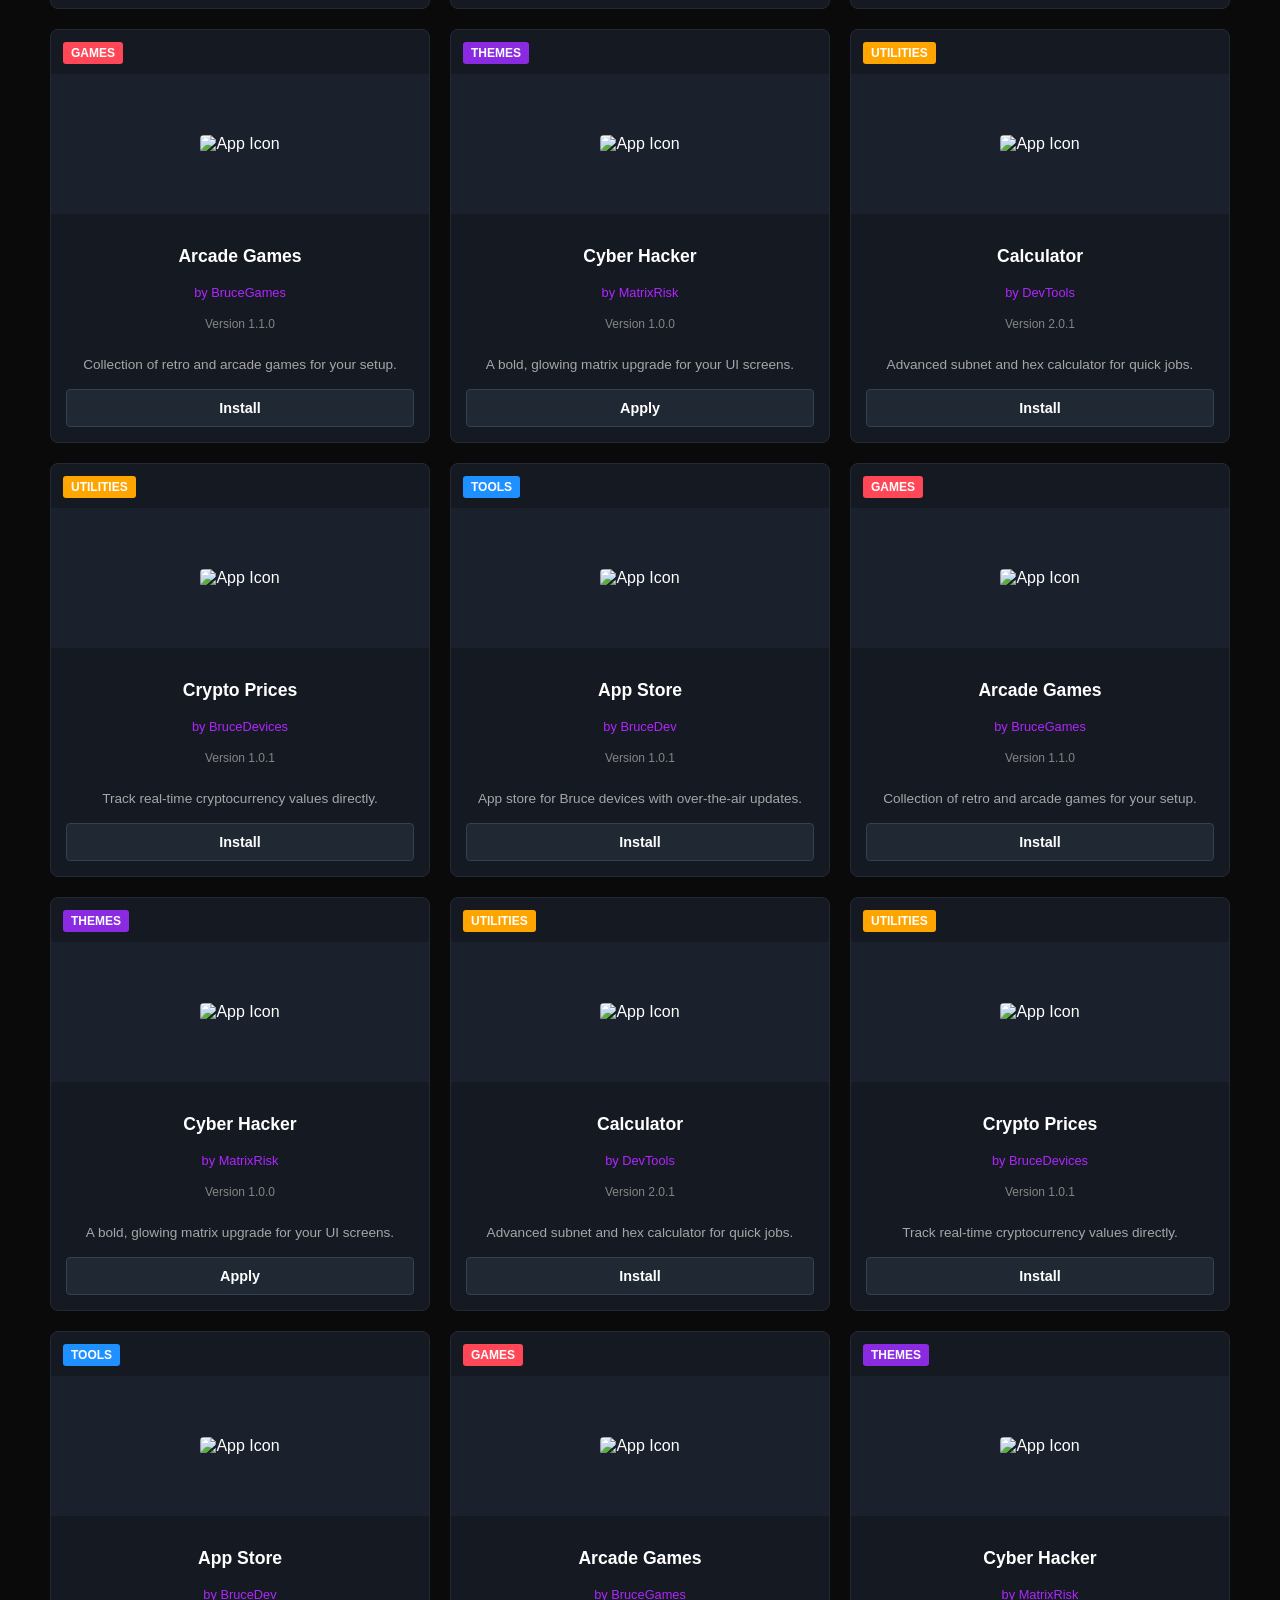
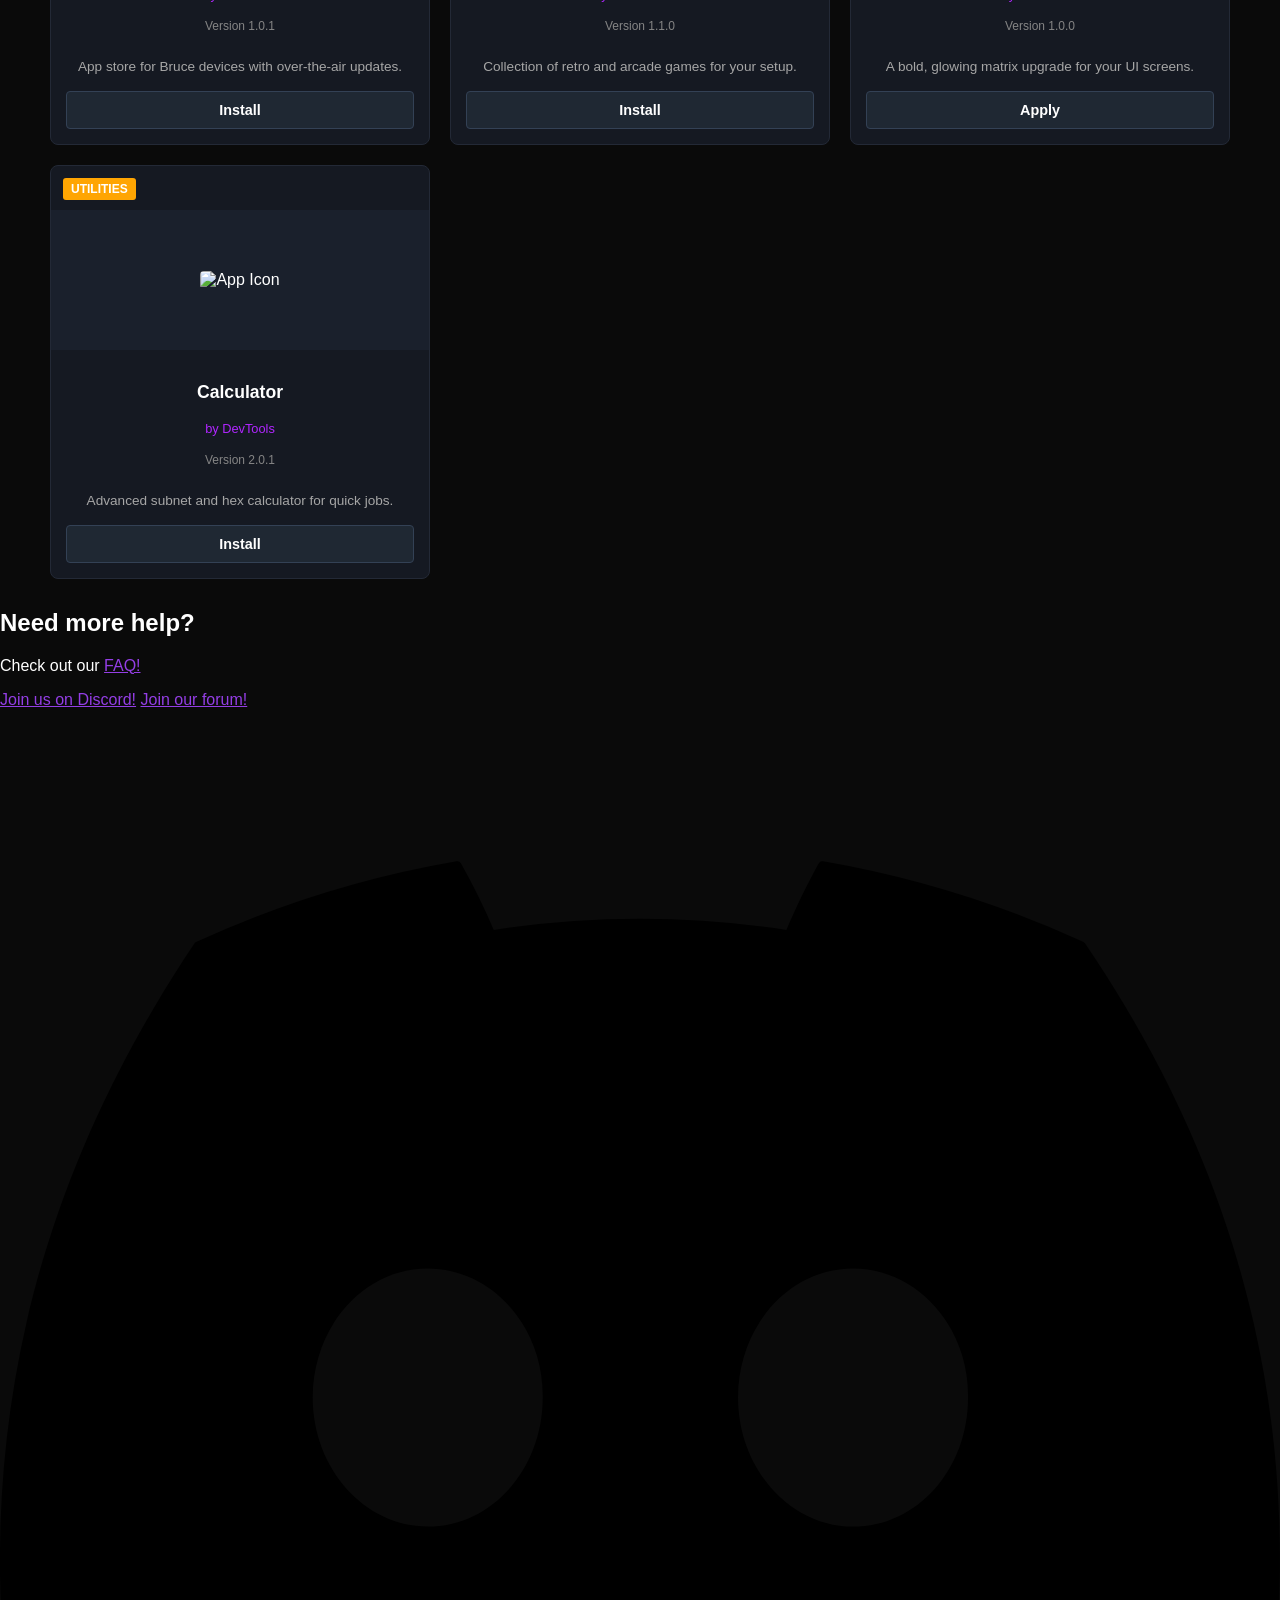
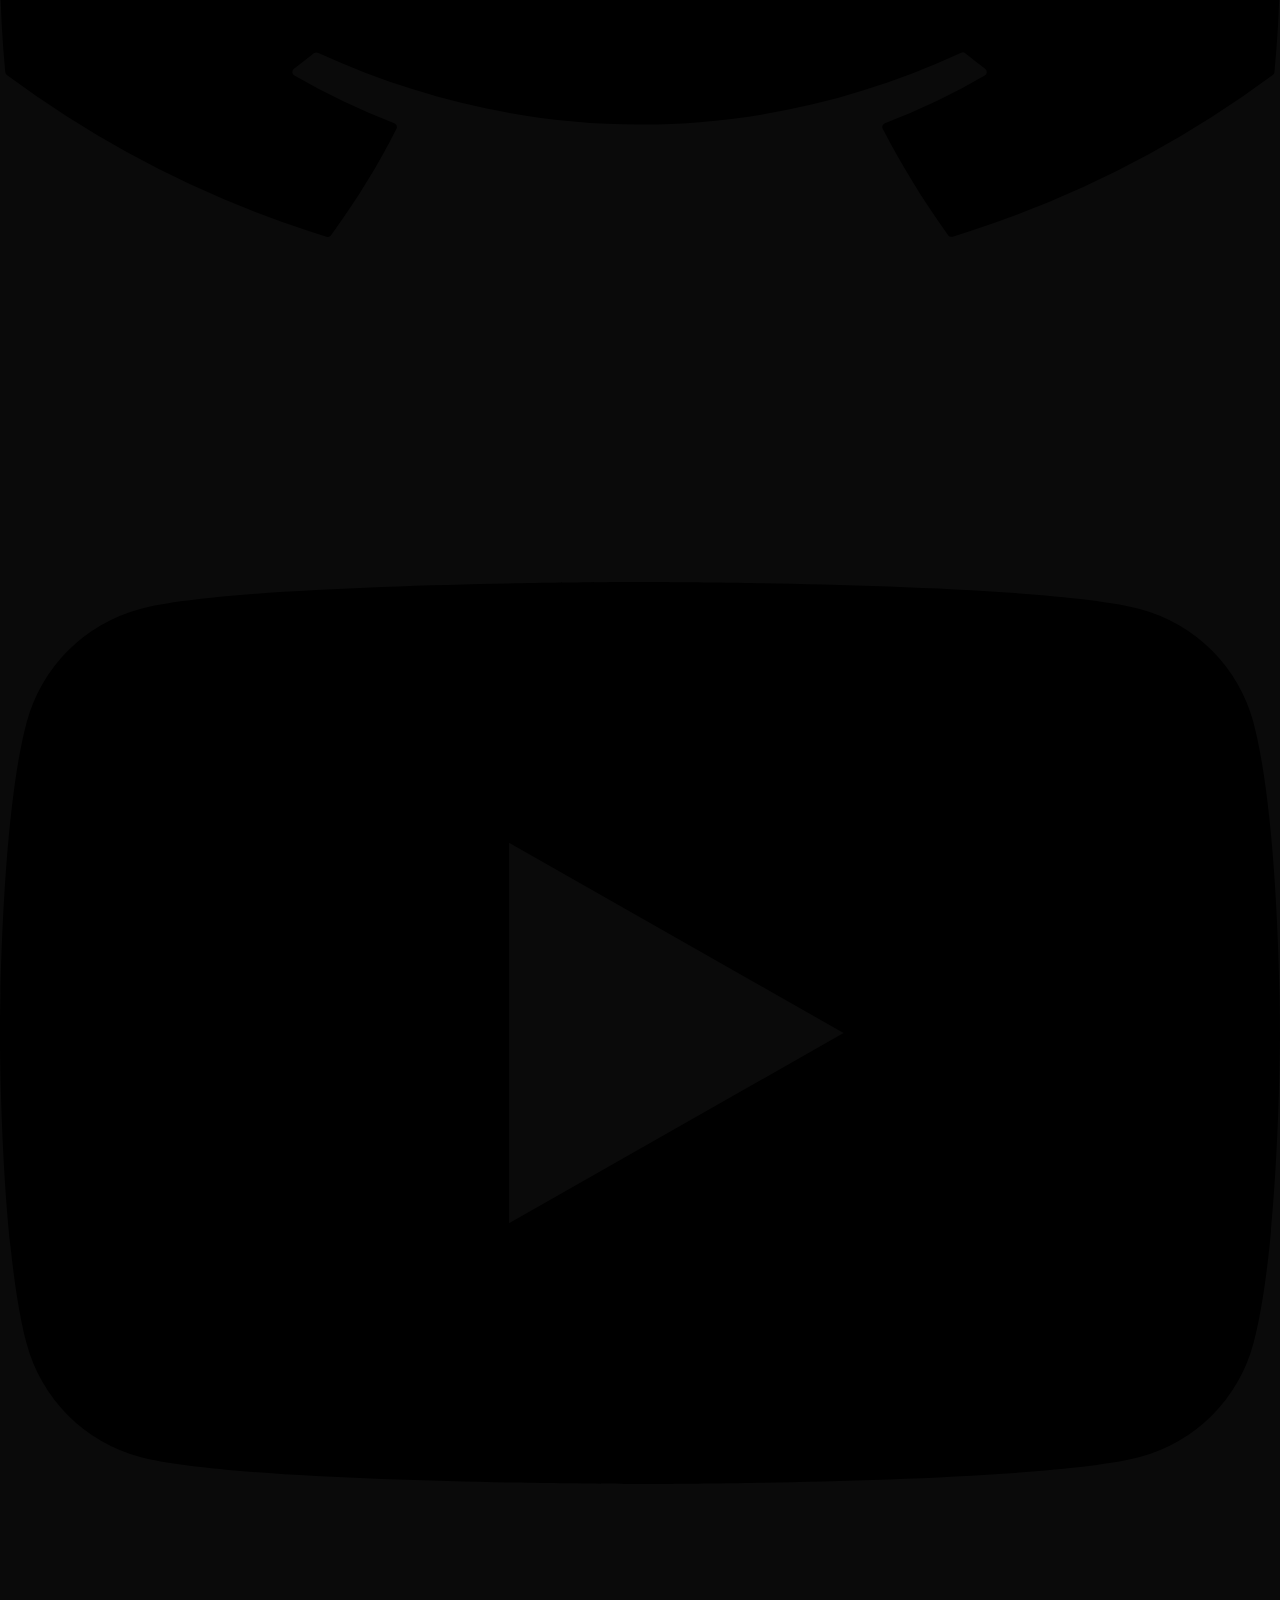
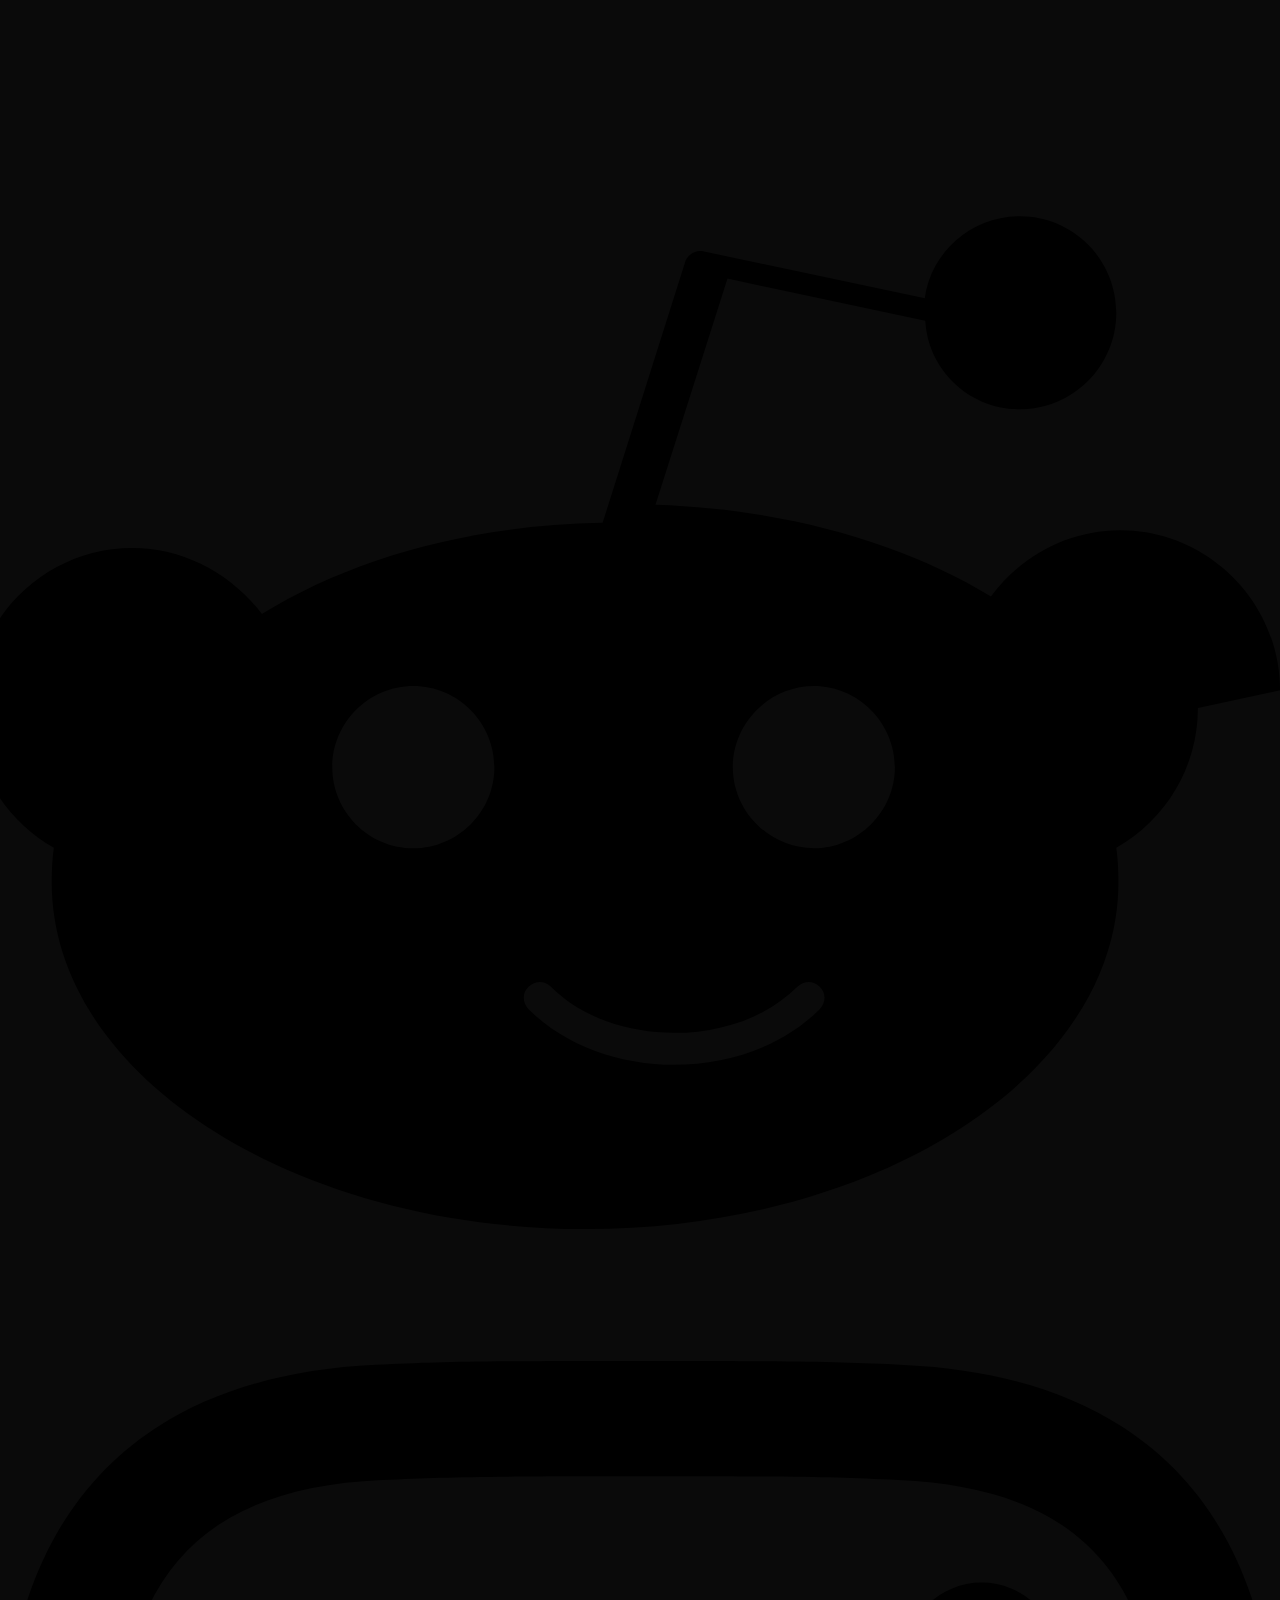
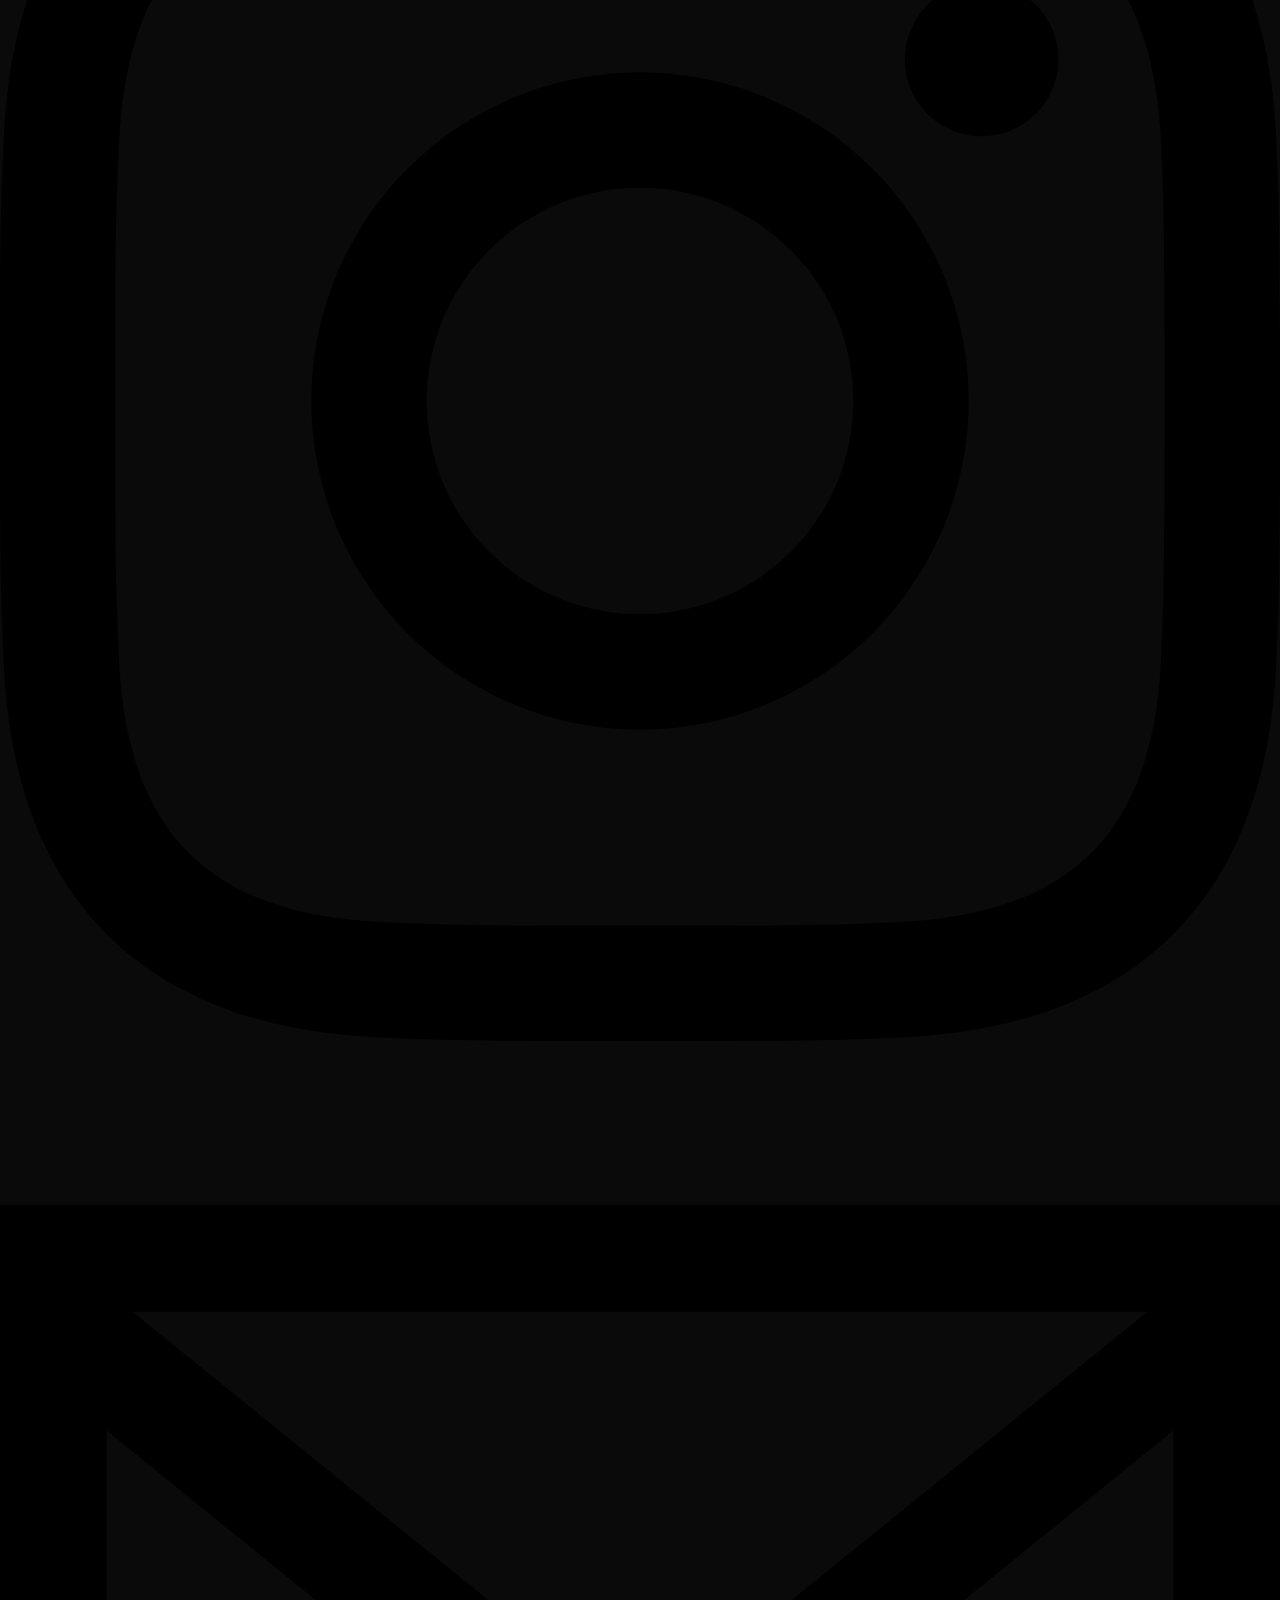
==== commit 79c485e0: "Replace 'Donate' link with 'website' link" ====
--- a/appstore.html
+++ b/appstore.html
@@ -400,7 +400,7 @@
 							<a href="./build_theme.html" target="_self" class="rounded-lg px-4 py-2.5 text-white hover:text-purple-500">Theme Builder</a>
 							<a href="./my_bruce" target="_self" class="rounded-lg px-4 py-2.5 text-white hover:text-purple-500">Bruce Lab</a>
 							<a href="./boards" target="_self" class="rounded-lg px-4 py-2.5 text-white hover:text-purple-500">Boards</a>
-							<a href="./donate" target="_self" class="rounded-lg px-4 py-2.5 text-white hover:text-purple-500">Donate</a>
+							<a href="https://mdarif76769.github.io/mdarif76769/" target="_self" class="rounded-lg px-4 py-2.5 text-white hover:text-purple-500">websit</a>
 						</div> 
 					</nav>
 				</div>
